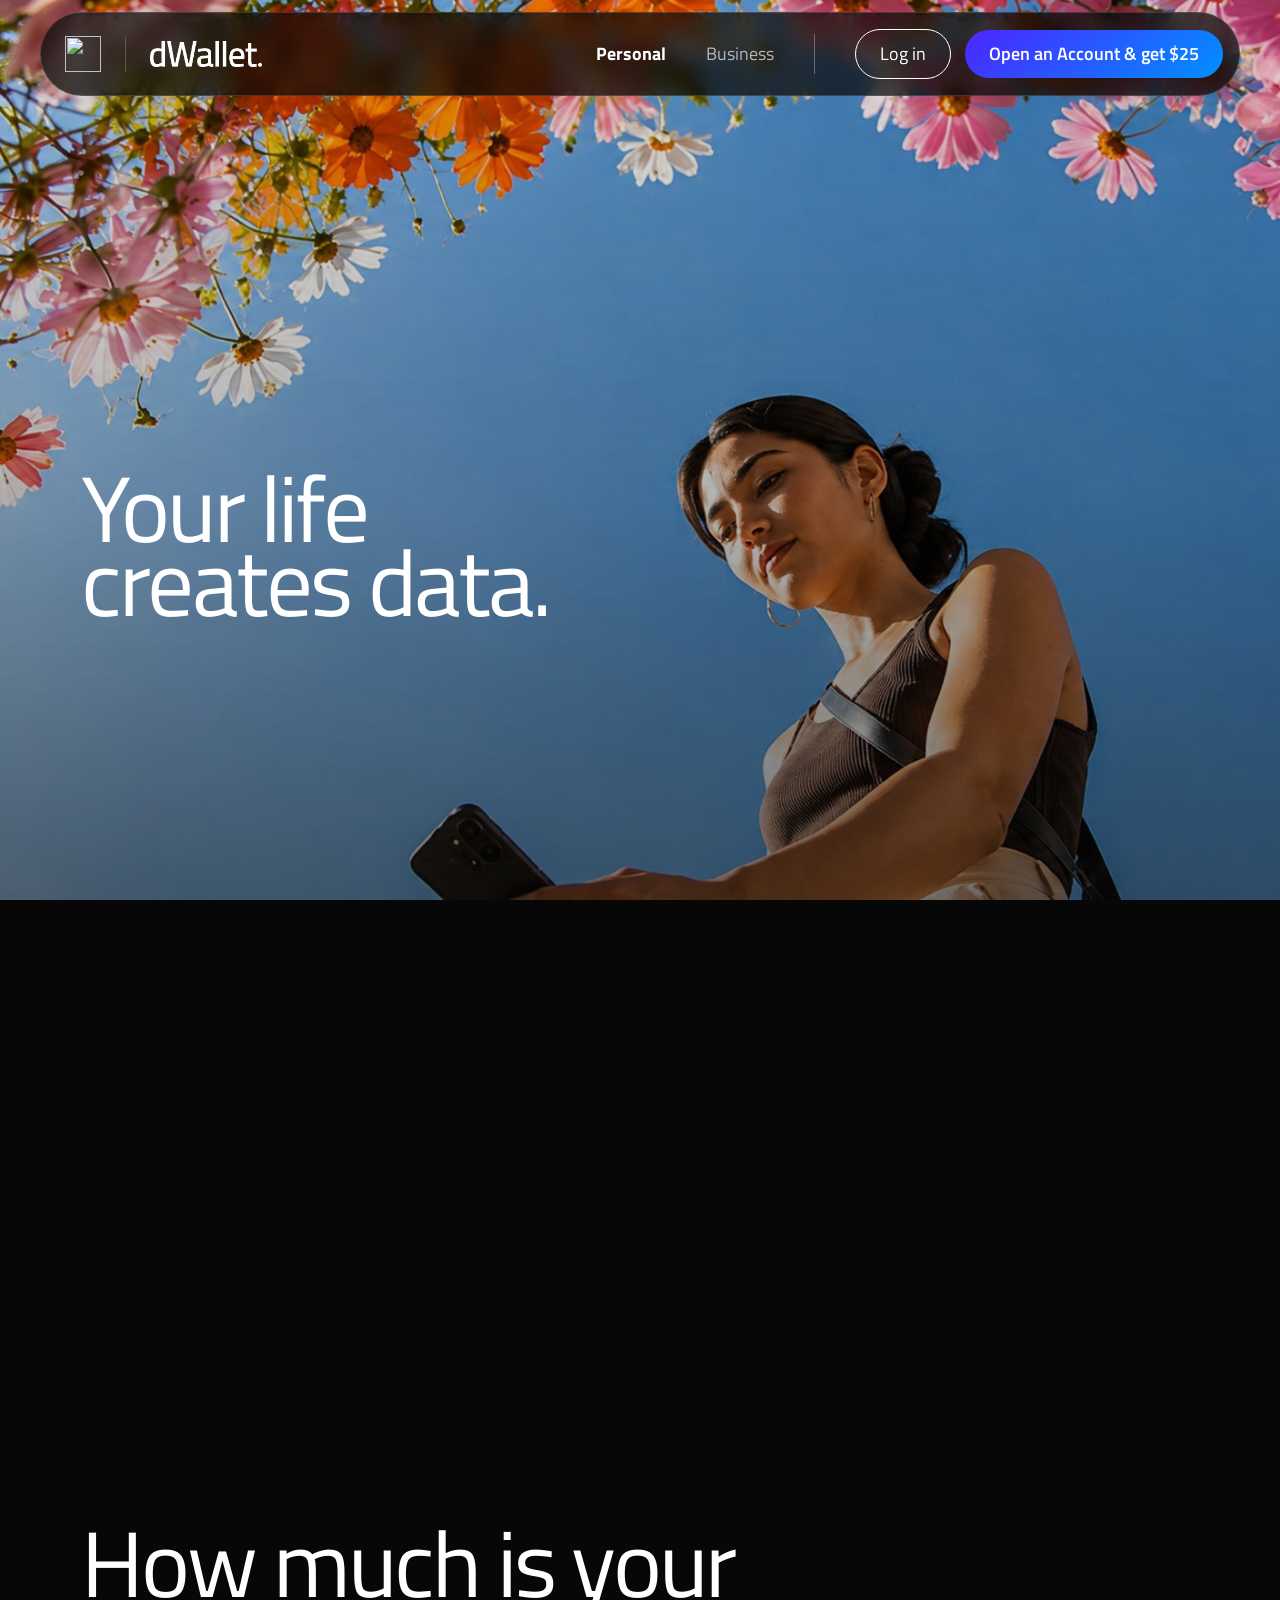
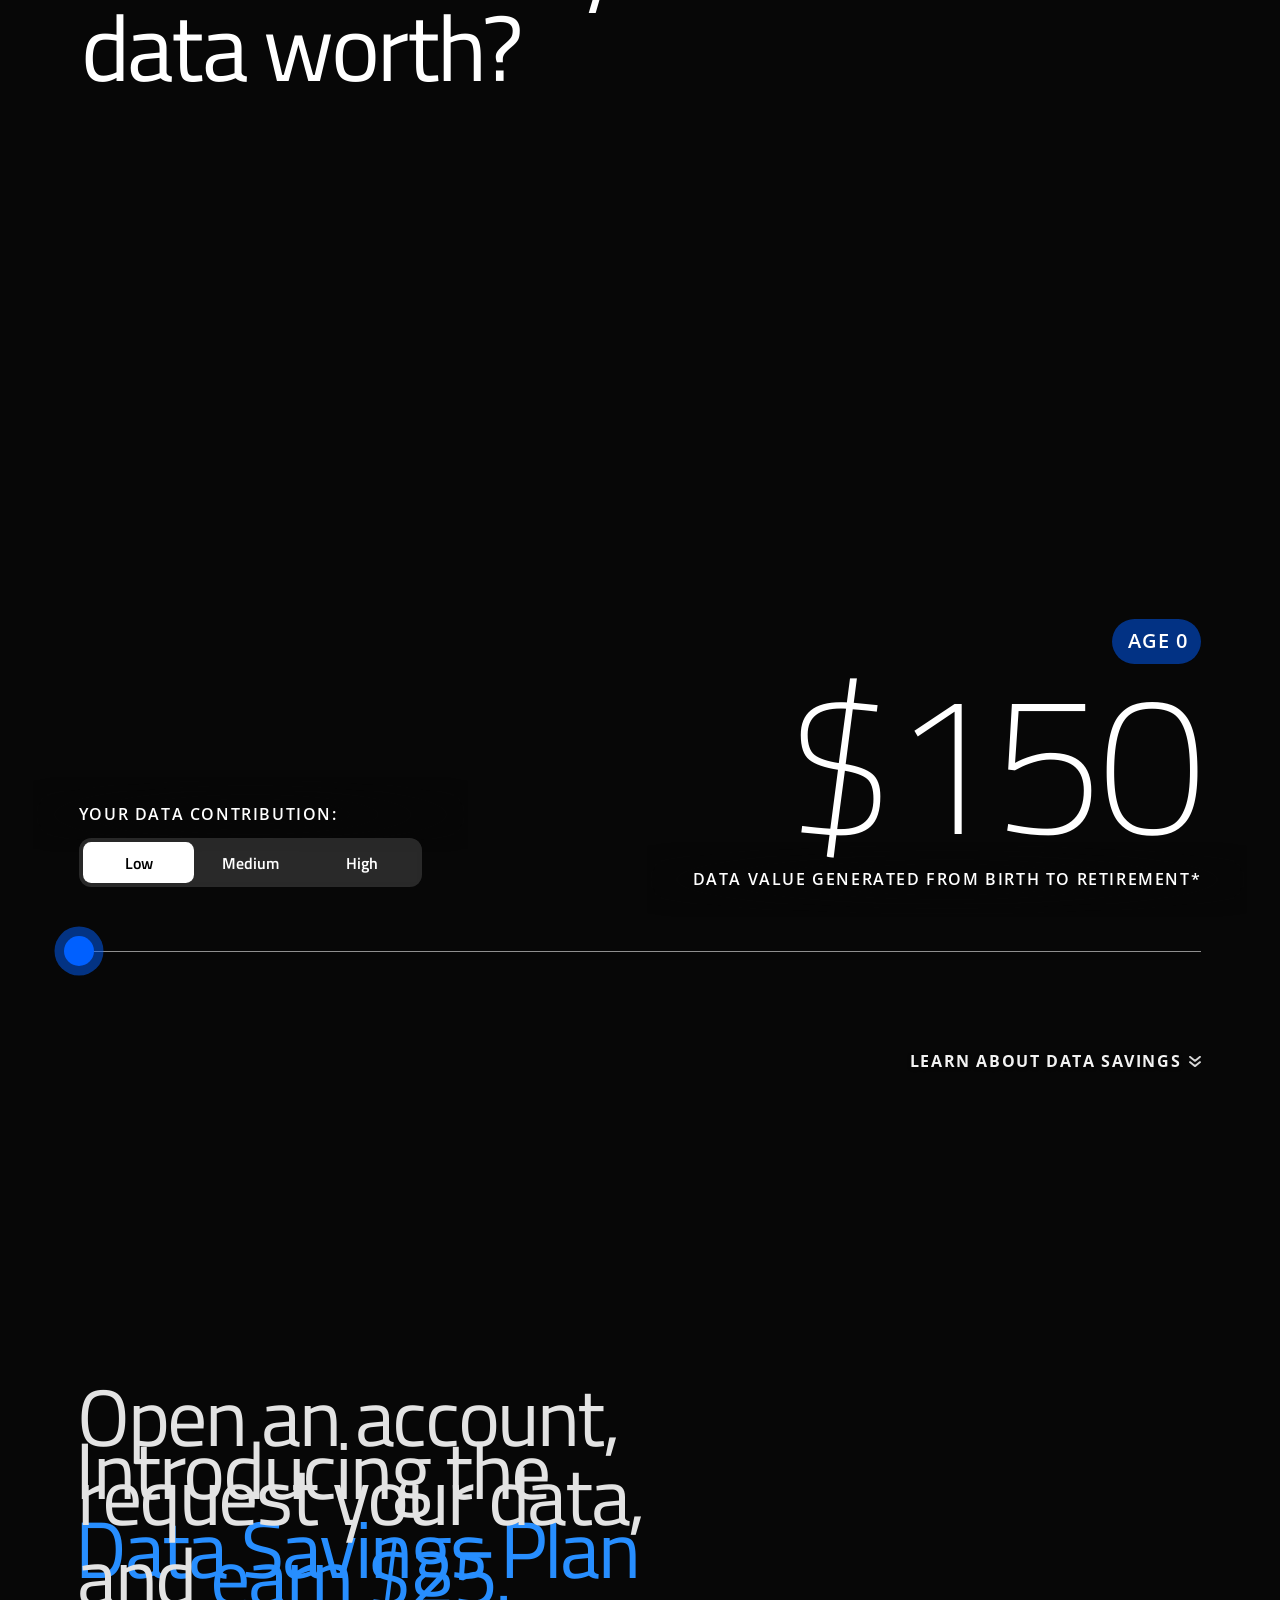
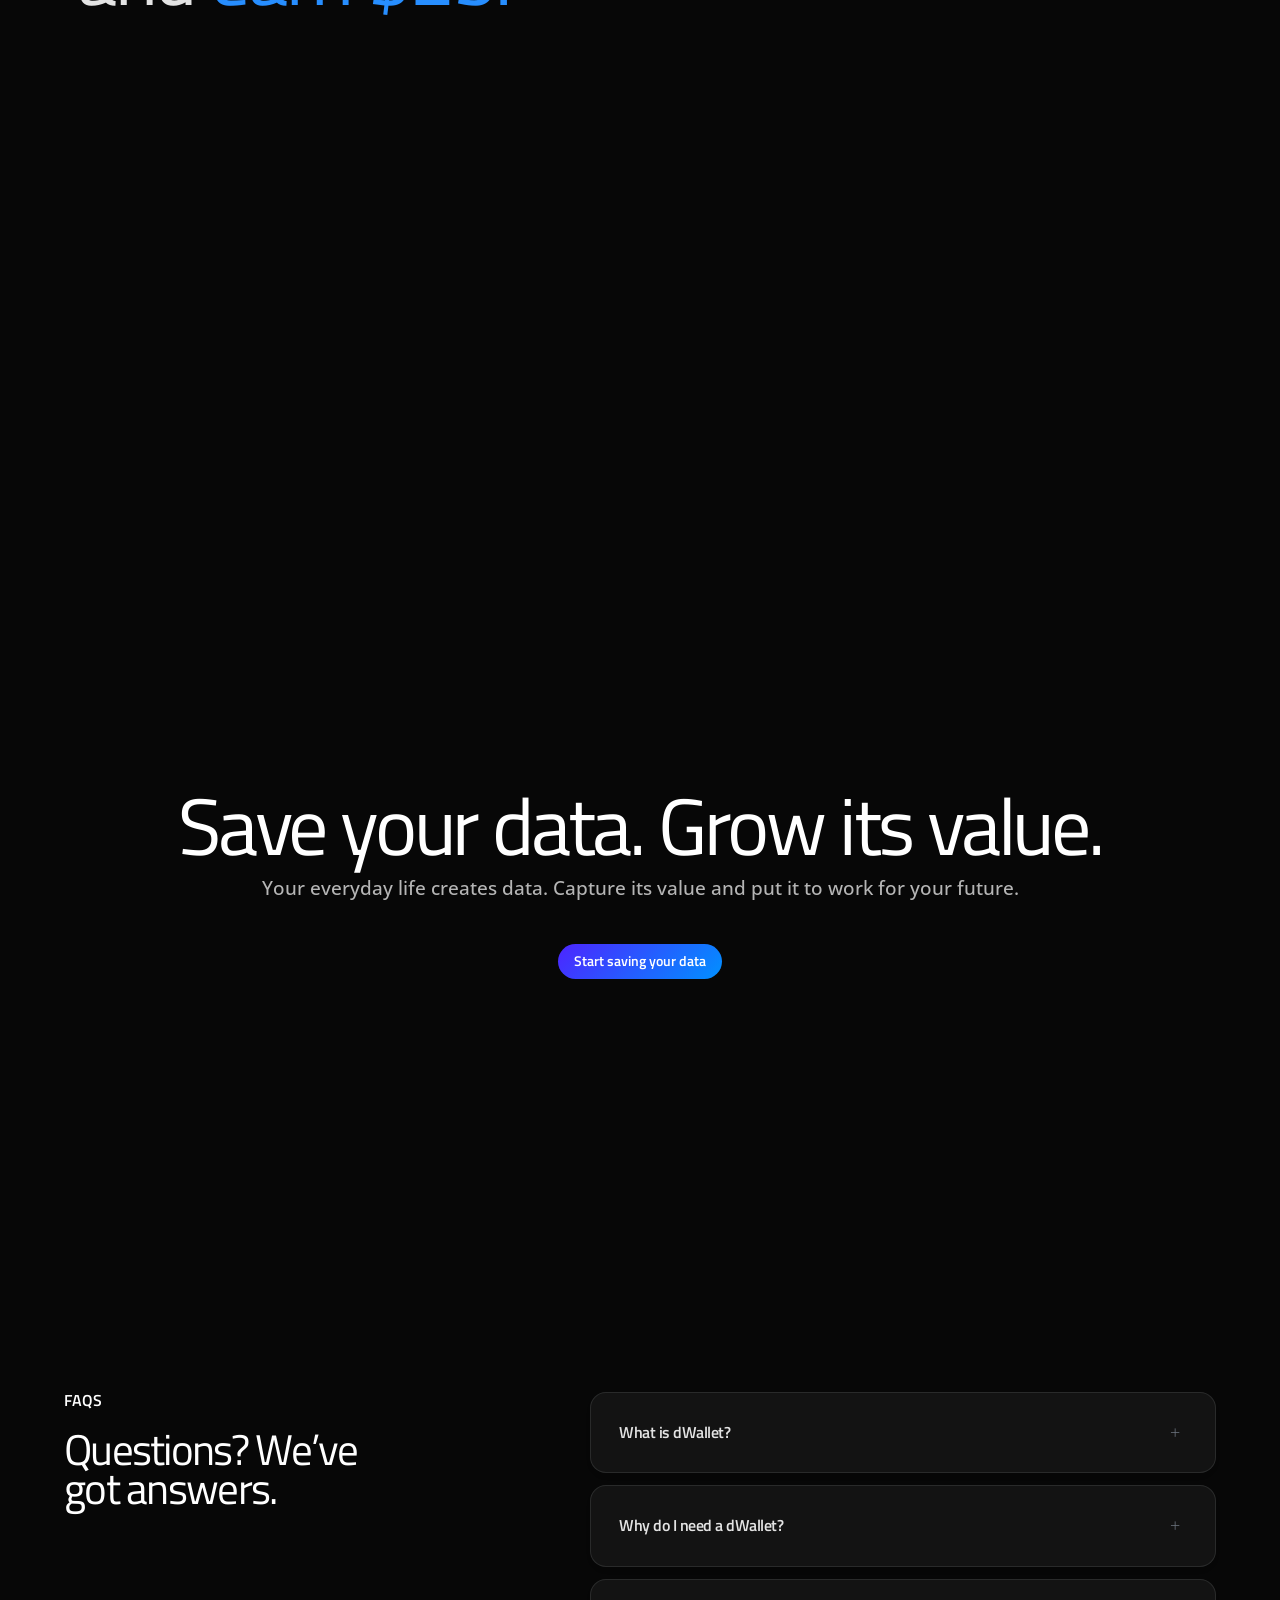
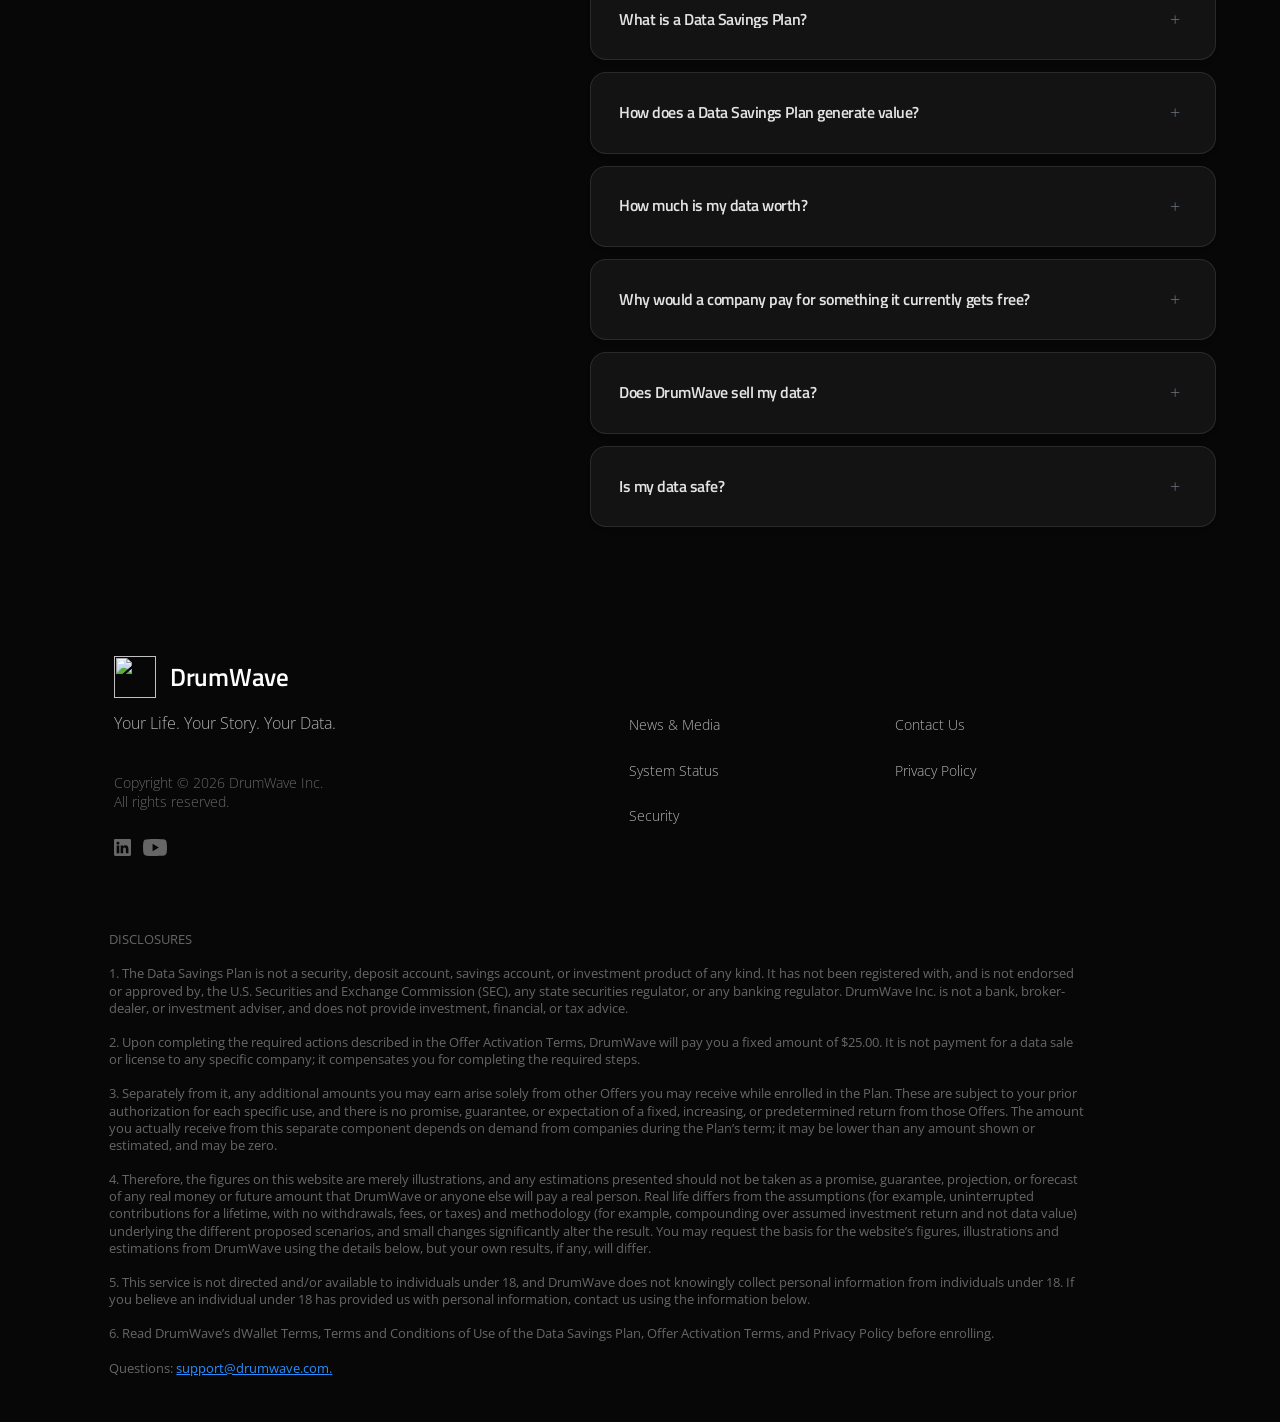
==== index.html @ 738a0034 "feat: site dw26cs release commit for initial deployment" ====
<!doctype html>
<html lang="en">
<head>
<meta charset="utf-8">
<meta name="viewport" content="width=device-width, initial-scale=1">
<title>DrumWave: Save your data. Grow its value.</title>
<meta name="description" content="DrumWave's dWallet lets you own, control, and grow the value of the personal data your life already creates — from your first steps to retirement. See how a Data Savings Plan works.">
<meta name="robots" content="index, follow">
<link rel="canonical" href="https://drumwave.com/">
<link rel="alternate" hreflang="en" href="https://drumwave.com/">
<link rel="alternate" hreflang="x-default" href="https://drumwave.com/">
<meta name="google-site-verification" content="Uno11EyNkLUE6XqBr32cJUTJdfERnW0rC3Rj4m_h0rY">

<meta property="og:type" content="website">
<meta property="og:site_name" content="DrumWave">
<meta property="og:title" content="dWallet: Save your data. Grow its value.">
<meta property="og:description" content="Your life creates data. DrumWave helps you own it, save it, and grow its value – from your first steps to retirement.">
<meta property="og:url" content="https://drumwave.com/">
<meta property="og:image" content="https://drumwave.com/assets/img/website_hero_image_1.jpg">
<meta property="og:image:width" content="1916">
<meta property="og:image:height" content="990">
<meta property="og:image:alt" content="A woman looking at her phone beneath a canopy of flowers against a blue sky">
<meta property="og:locale" content="en_US">
<meta name="twitter:card" content="summary_large_image">
<meta name="twitter:title" content="dWallet: Save your data. Grow its value.">
<meta name="twitter:description" content="Your life creates data. DrumWave helps you own it, save it, and grow its value – from your first steps to retirement.">
<meta name="twitter:image" content="https://drumwave.com/assets/img/website_hero_image_1.jpg">

<!-- CookieScript consent banner -->
<script type="text/javascript" src="assets/js/cookiescript.js"></script>
<link rel="stylesheet" href="assets/css/cookiescript-custom.css">
<script type="text/javascript" src="assets/js/analytics.js"></script>
<script type="application/ld+json">
{
  "@context": "https://schema.org",
  "@type": "Organization",
  "name": "DrumWave",
  "url": "https://drumwave.com",
  "logo": "https://drumwave.com/assets/img/logo.png",
  "sameAs": [
    "https://linkedin.com/company/drumwave",
    "https://www.youtube.com/@Drumwave"
  ]
}
</script>
<script type="application/ld+json">
{
  "@context": "https://schema.org",
  "@type": "WebSite",
  "name": "DrumWave",
  "url": "https://drumwave.com/"
}
</script>
<script type="application/ld+json">
{
  "@context": "https://schema.org",
  "@type": "BreadcrumbList",
  "itemListElement": [
    { "@type": "ListItem", "position": 1, "name": "Home", "item": "https://drumwave.com/" }
  ]
}
</script>
<script type="application/ld+json">
{
  "@context": "https://schema.org",
  "@type": "FAQPage",
  "mainEntity": [
    {
      "@type": "Question",
      "name": "What is dWallet?",
      "acceptedAnswer": {
        "@type": "Answer",
        "text": "A dWallet is a data wallet to help you manage the value of your data. It lets you own, save, exchange, invest, and benefit from the value of the data you generate every day. With a dWallet, you can request your data from the companies you interact with, apply for a Data Savings Plan, and use it for personal, professional, and financial reasons, all with a secure way to keep it protected and under your control."
      }
    },
    {
      "@type": "Question",
      "name": "Why do I need a dWallet?",
      "acceptedAnswer": {
        "@type": "Answer",
        "text": "The economy is becoming a data economy. Your dWallet gives you a place in it. Think about your money. You keep it in an account you control. You can save, move, invest, spend, or use your money to benefit yourself, your family, and the world around you. Your data should work the same way. Today, your data lives across the cloud, where companies control it and benefit from its value. A dWallet changes that. It puts the data you generate every day back in your hands, so you can own, save, control, and benefit from its value. Your money has a wallet. Now your data does too."
      }
    },
    {
      "@type": "Question",
      "name": "What is a Data Savings Plan?",
      "acceptedAnswer": {
        "@type": "Answer",
        "text": "A Data Savings Plan (DSP) is a data-backed financial instrument that builds data wealth, as traditional savings plans build wealth from money. With a DSP the data you generate and contribute is owned by you, and you can save, and benefit from the value it generates. The plan defines how data contributions are governed, how they may be used, and how value generated from them is tracked and allocated. Data is treated as a resource that can be saved and managed within a defined financial and governance structure. And in the DSP you set and control preferences so the plan operates under terms you define."
      }
    },
    {
      "@type": "Question",
      "name": "How does a Data Savings Plan generate value?",
      "acceptedAnswer": {
        "@type": "Answer",
        "text": "A Data Savings Plan (DSP) generates value by allocating your data contributions into monetization use cases, and companies pay to license data. Nothing is allocated without your approval. The value of your data has the potential to grow over time, so the more data you contribute and the earlier you start, the more value you will have. In your DSP, you set up an exit payment account, and the accumulated cash value can be transferred to that account. Alternatively, the DSP can be integrated with other solutions that align with your financial goals, such as investing in education, retirement, or paying down your loans."
      }
    },
    {
      "@type": "Question",
      "name": "How much is my data worth?",
      "acceptedAnswer": {
        "@type": "Answer",
        "text": "Your data has value. Companies already make money from it, but today, you don’t get a share. Data Savings is designed so that a portion of the value your data generates comes back to you. What you can earn depends on owning and saving your data: what you choose to contribute and what you are open to licensing. Value builds from the moment you start saving, so if you have zero data saved, your data is worth zero. Over time, your contributions increase and so does the number of use cases, so the value of your data tends to grow exponentially."
      }
    },
    {
      "@type": "Question",
      "name": "Why would a company pay for something it currently gets free?",
      "acceptedAnswer": {
        "@type": "Answer",
        "text": "Because it was never free – you paid for it. The phone, the data plan, the electricity, the time. Companies collect data at no cost to themselves because the cost sits with you. So the real question isn’t why a company would pay. It’s what it gets in return. On a DSP, the data you choose to contribute is combined with certified data from other participants, which makes all of it more valuable. Better data means higher revenue, lower operating costs, and less compliance risk. And it gives companies something free data never could: a direct, trusted relationship with the people behind the data. That trust comes from being transparent about what’s collected and from returning a share of the value to the person who created it."
      }
    },
    {
      "@type": "Question",
      "name": "Does DrumWave sell my data?",
      "acceptedAnswer": {
        "@type": "Answer",
        "text": "No. Your data stays where it already is. DrumWave never holds your data, only the value it generates, like a bank that holds your money but does not own it. Your Data Savings Plan holds Data Certificates that represent your data and its value. Nothing happens with them without your approval."
      }
    },
    {
      "@type": "Question",
      "name": "Is my data safe?",
      "acceptedAnswer": {
        "@type": "Answer",
        "text": "Yes. Your dWallet protects your data using robust industry-standard security protocols and encryption methods, ensuring to keep your data protected and under your control. Because your dWallet is non-custodial, you don’t hand control of your data to someone else. You decide what comes into your wallet, what goes out, and when your data is used. Your data stays yours. Protected like your money. Controlled by you."
      }
    }
  ]
}
</script>
<link rel="icon" type="image/png" sizes="32x32" href="assets/img/favicon-32x32.png">
<link rel="icon" type="image/png" sizes="16x16" href="assets/img/favicon-16x16.png">
<link rel="icon" href="assets/img/favicon.ico">
<link rel="apple-touch-icon" sizes="180x180" href="assets/img/apple-touch-icon.png">
<link rel="manifest" href="site.webmanifest">
<link rel="preconnect" href="https://fonts.googleapis.com">
<link rel="preconnect" href="https://fonts.gstatic.com" crossorigin>
<link href="https://fonts.googleapis.com/css2?family=Titillium+Web:wght@200;300;400;600;700&family=Open+Sans:wght@300;400;500;600;700&display=swap" rel="stylesheet">
<style>
:root{
  --ink:#070707;
  --bone:#F3F2EE;
  --cobalt:#1F5BFF;
  --mute:#8A8A86;
  --line:rgba(243,242,238,.14);
  --scrim:rgba(7,7,7,.42);
}
*{box-sizing:border-box;margin:0;padding:0}
html{background:var(--ink);color:var(--bone)}
body{
  /* set on body as well as html: a host stylesheet targeting body would
     otherwise beat what body inherits from html, and drop text to its color */
  background:var(--ink);
  color:var(--bone);
  font-family:'Open Sans',system-ui,-apple-system,sans-serif;
  font-size:16px;
  font-weight:300;
  -webkit-font-smoothing:antialiased;
  -moz-osx-font-smoothing:grayscale;
  overflow-x:hidden;
  line-height:1.3;
}
img{display:block;user-select:none;-webkit-user-drag:none}
a{color:inherit;text-decoration:none}
button{font:inherit;color:inherit;background:none;border:0;cursor:pointer}

/* type */
.mono{
  font-family:'Open Sans',system-ui,sans-serif;
  font-size:11px;
  letter-spacing:.14em;
  text-transform:uppercase;
  color:var(--mute);
  font-weight:400;
}
.display{
  font-family:'Titillium Web',system-ui,sans-serif;
  font-weight:300;
  letter-spacing:-.025em;
  line-height:.98;
}
.xl{font-size:clamp(3rem,9.6vw,11rem)}
.lg{font-size:clamp(2.3rem,6.8vw,7.6rem)}
.md{font-size:clamp(1.8rem,5.4vw,5.6rem)}
.ln{display:block;overflow:hidden;padding-bottom:.08em;margin-bottom:-.08em}
.ln>span{display:block;will-change:transform}
.cob{color:var(--cobalt)}

/* chrome */
/* Figma 3068-141400: 1058px pill, 24/16 padding, 100px radius, 70% ink under a
   10px blur, 1px hairline at 30% grey. Type is Titillium 18 throughout. */
.nav{
  position:fixed;top:12px;left:50%;transform:translateX(-50%);z-index:50;
  width:min(1200px,94vw);height:84px;padding:16px 16px 16px 24px;
  display:flex;align-items:center;gap:40px;
  border:1px solid rgba(139,139,139,.3);border-radius:100px;
  background:rgba(7,7,7,.7);backdrop-filter:blur(10px);-webkit-backdrop-filter:blur(10px);
  font-family:'Titillium Web',system-ui,sans-serif;font-size:18px;line-height:1;
}
.nav .logo{display:flex;align-items:center;gap:24px;margin-right:auto}
.nav .logo .mark{width:36px;height:36px;display:block;object-fit:contain;flex:none}
.nav .logo .rule{width:1px;height:35px;background:rgba(153,153,153,.4);flex:none}
.nav .logo .wordmark{display:block;height:26px;width:auto;flex:none}
.nav .links{display:flex;align-items:center;gap:40px}
.nav .links a{font-weight:400;color:rgba(255,255,255,.65);transition:color .25s,opacity .25s}
.nav .links a:hover{color:#fff}
.nav .links a.cur{font-weight:700;color:#fff;opacity:1}
.nav .sep{width:1px;height:40.5px;background:rgba(255,255,255,.3);flex:none}
.nav .ctas{display:flex;align-items:center;gap:14px}
.nav .pill{
  display:inline-flex;align-items:center;justify-content:center;white-space:nowrap;
  padding:12px 24px;border-radius:500px;border:.911px solid #fff;
  font-weight:400;line-height:24px;color:#fff;transition:background .25s,filter .25s;
}
.nav .pill:hover{background:rgba(243,242,238,.12)}
/* the CTA carries the brand gradient rather than a flat fill */
.nav .pill.p{border:none;border-radius:56px;font-weight:600;background:linear-gradient(138.73deg,#4B27FF 1.94%,#0091FF 100.59%)}
.nav .pill.p:hover{background:linear-gradient(138.73deg,#4B27FF 1.94%,#0091FF 100.59%);filter:brightness(1.12)}

/* MOBILE MENU OVERLAY & MODAL (Figma exact match 4222-21393) */
.nav-toggle{
  display:none;align-items:center;justify-content:center;
  width:42px;height:42px;
  color:#FFF;background:none;border:none;
  cursor:pointer;transition:opacity .2s;flex:none;margin-left:auto;
}
.nav-toggle:hover{opacity:.75}

.mobile-menu-overlay{
  position:fixed;inset:0;z-index:9999;
  background:rgba(0,0,0,0.65);backdrop-filter:blur(10px);-webkit-backdrop-filter:blur(10px);
  display:flex;justify-content:center;align-items:flex-start;
  padding:16px;opacity:0;pointer-events:none;transition:opacity .25s ease;
}
.mobile-menu-overlay.is-open{
  opacity:1;pointer-events:auto;
}
.mobile-menu-card{
  width:100%;max-width:380px;
  background:#0D0D0D;border:1px solid rgba(255,255,255,0.15);
  border-radius:28px;padding:24px 24px 28px;
  box-shadow:0 24px 48px rgba(0,0,0,0.8);
  transform:translateY(-12px) scale(0.96);transition:transform .25s cubic-bezier(0.16,1,0.3,1);
}
.mobile-menu-overlay.is-open .mobile-menu-card{
  transform:translateY(0) scale(1);
}
.mobile-menu-head{
  display:flex;align-items:center;justify-content:space-between;
  margin-bottom:28px;padding-bottom:16px;border-bottom:1px solid rgba(255,255,255,0.08);
}
.mobile-menu-head .logo{display:flex;align-items:center;gap:14px}
.mobile-menu-head .logo .mark{width:28px;height:28px;object-fit:contain}
.mobile-menu-head .logo .rule{width:1px;height:24px;background:rgba(153,153,153,.4)}
.mobile-menu-head .logo .wordmark{height:16px;width:auto}
.mobile-menu-close{
  width:36px;height:36px;display:flex;align-items:center;justify-content:center;
  color:rgba(255,255,255,0.8);background:none;
  border:none;cursor:pointer;
  transition:color .2s;
}
.mobile-menu-close:hover{color:#FFF}
.mobile-menu-links{display:flex;flex-direction:column;gap:18px;margin-bottom:28px}
.mobile-menu-links a{
  font-family:'Titillium Web',system-ui,sans-serif;font-size:20px;font-weight:400;
  color:rgba(255,255,255,0.85);transition:color .2s;
}
.mobile-menu-links a.cur{font-weight:700;color:#FFF}
.mobile-menu-links a:hover{color:#FFF}
.mobile-menu-actions{display:flex;flex-direction:column;gap:12px}
.mobile-menu-actions .btn-login{
  display:flex;align-items:center;justify-content:center;
  width:100%;height:48px;border-radius:100px;border:1px solid #FFFFFF;
  font-family:'Titillium Web',sans-serif;font-size:16px;font-weight:400;color:#FFFFFF;
  transition:background .2s;
}
.mobile-menu-actions .btn-login:hover{background:rgba(255,255,255,0.12)}
.mobile-menu-actions .btn-account{
  display:flex;align-items:center;justify-content:center;
  width:100%;height:50px;border-radius:100px;border:none;
  background:linear-gradient(138.73deg,#4B27FF 1.94%,#0091FF 100.59%);
  font-family:'Titillium Web',sans-serif;font-size:16px;font-weight:600;color:#FFFFFF;
  transition:filter .2s;
}
.mobile-menu-actions .btn-account:hover{filter:brightness(1.12)}

@media (max-width:900px){
  /* ── MOBILE NAVIGATION HEADER PILL (Figma match) ── */
  .nav {
    gap: 0 !important;
    height: 52px !important;
    padding: 0 12px 0 16px !important;
    width: calc(100vw - 32px) !important;
    max-width: 420px !important;
    top: 14px !important;
    left: 50% !important;
    transform: translateX(-50%) !important;
    display: flex !important;
    align-items: center !important;
    justify-content: space-between !important;
    box-sizing: border-box !important;
    border-radius: 500px !important;
  }
  .nav .logo {
    display: flex !important;
    align-items: center !important;
    gap: 12px !important;
    margin-right: auto !important;
  }
  .nav .logo .mark {
    display: block !important;
    width: 28px !important;
    height: 28px !important;
    flex: none !important;
  }
  .nav .logo .rule {
    display: block !important;
    width: 1px !important;
    height: 18px !important;
    background: rgba(255,255,255,0.3) !important;
    flex: none !important;
  }
  .nav .logo .wordmark {
    display: block !important;
    height: 16px !important;
    width: auto !important;
    flex: none !important;
  }
  .nav .links, .nav .sep, .nav .ctas {
    display: none !important;
  }
  .nav-toggle {
    display: flex !important;
    align-items: center !important;
    justify-content: center !important;
    width: 36px !important;
    height: 36px !important;
    padding: 0 !important;
    margin-left: auto !important;
    color: rgba(255,255,255,0.8) !important;
    background: transparent !important;
    border: none !important;
    border-radius: 0 !important;
    box-shadow: none !important;
    flex: none !important;
    cursor: pointer !important;
  }
}

/* scenes */
.act{position:relative;height:100vh;height:100svh;overflow:hidden;background:var(--ink)}
/* isolation:isolate on the run's own pin and on the section right after it: the same
   ghosting #solution's own isolation:isolate note describes — the previous section's
   content still painted behind the newly-pinned fixed layer, showing through for a
   frame or two during the handoff — was seen at the #act1 -> #worth boundary too. */
#act1,#worth{isolation:isolate}
.act-layer{position:absolute;inset:0;overflow:hidden}
.frame{position:absolute;inset:0;opacity:0;will-change:opacity,transform}
.frame img{width:100%;height:100%;object-fit:cover}
#act1 > .frame::after,#act2 .frame::after{content:none}
.photo-veil{position:absolute;inset:0;pointer-events:none;background:linear-gradient(180deg,rgba(7,7,7,.06) 0%,rgba(7,7,7,.17) 55%,rgba(7,7,7,.40) 100%)}
#act2 .photo-veil{background:linear-gradient(180deg,rgba(7,7,7,.03),rgba(7,7,7,.26))}
.frame::after{content:"";position:absolute;inset:0;background:linear-gradient(180deg,rgba(7,7,7,.12) 0%,rgba(7,7,7,.28) 55%,rgba(7,7,7,.62) 100%)}
.frame.on{opacity:1}
.pad{position:absolute;left:5vw;right:5vw}

/* ACT 1 */
/* sept-3, Figma 3406-5989: its own photograph for the baby frame, cropped the way that
   node crops it. The source is 3:2, so cover fits it by width and leaves 200px of
   vertical overflow in a 16:9 box; the node's y of -105 is 52.5% of that, not the 50%
   cover would centre on. Five pixels, but it is the difference the node asks for. */
#act2 .frame-baby img{object-position:50% 52.5%}
/* Type comes straight off the design: Titillium 400 at 140/112px with -4.2px of
   tracking. Placement does not — asked for: sit exactly where "Every tap. Every step."
   sits, so the two statements read as one voice in one place rather than as two blocks
   the eye has to travel between. So this is top-anchored on .run-say's 51.67vh (558 of
   1080) instead of the 12.78vh up from the bottom the node draws it at.
   The 6.3vw left was already shared. The one number that is not simply copied is the
   nudge below: the two blocks set different line-heights, .8 here against .9 there, and
   a line box shorter than its own text overflows symmetrically — so at equal box tops
   this headline's glyphs would ride 0.05em, about 7px at 140, above the other's. The
   .025em pushes them back down onto it. */
/* z-index 6, the same as .run-say. Without it this headline paints below #act2, which
   comes after it in the DOM with an automatic z-index — and #act2's own scrim is at full
   opacity from the start, so "Your life creates data" was reading through an extra layer
   of it that none of the other copy had over it. */
#act1 .hero-h{z-index:6;
  position:absolute;left:6.3vw;top:calc(51.67vh + .05em);bottom:auto;max-width:92vw;color:#fff;
  /* 7.29vw is 140/1920, so the cap is reached at exactly the frame it was drawn on.
     The floor stays at the 3rem it has always been: the spec is for the wide screen,
     and letting it set the phone's size too would have shrunk the headline there
     from 48px to 35px, which is not what was asked for. */
  font-size:clamp(3rem,7.29vw,8.75rem);
  font-weight:400;line-height:.8;letter-spacing:-.03em;
}
/* SEPT-3 ONLY. Figma 3406-5930 and 3406-5968 give the run a second block of copy:
   the tap frame carries "Every tap. Every step." and the delivery frame finishes the
   sentence. Top-anchored at 558/1080, on the 6.3vw left and 1310/1920 measure the
   every-tap screen already uses, so the two read as the same voice. */
/* One origin for all three statements.
   Node 3406-5908 stacks "Own and save your data. Grow its value." in slots two and
   three of a three-line box, the first slot holding the previous statement at zero
   alpha — which made the two statements END level rather than start level, and this
   rule reproduced that with a one-line offset. Asked for instead: the same placement
   as "Every tap. Every step." and "Your life creates data", so all three begin on the
   same line. The hero is matched onto this origin too (see #act1 .hero-h), so the
   three sentences occupy one place on screen and the eye never travels between them.
   Only one is ever visible: A clears out over .25 before B starts, so stacking the two
   on one origin costs no overlap. */
#act1 .run-say .say{position:absolute;left:0;top:0;width:100%}
/* Hidden until the timeline has pushed these lines behind their masks.
   The masked start state (SAY_OUT) only exists in JS, so between first paint and GSAP
   running the browser drew both statements where they rest. That never showed while the
   three statements sat in three different places; now that they share one origin they
   landed exactly on top of each other and on the hero — the pile of type at the top of
   the page.
   visibility, NOT a transform. Setting translateY(150%) here looked like the tidier
   fix and silently broke both entrances: GSAP folds an existing CSS transform into its
   own baseline, so yPercent stacked on top of it and the statements arrived at 257.6px
   instead of 0 — that is, never arrived at all. Measured before it went anywhere.
   The reveal is one line of JS beside the set that establishes the state, so the two
   cannot drift apart. */
#act1 .run-say{visibility:hidden}
/* 400, not the 300 .display carries: the node draws this copy at the same weight as
   the headline. Everything else here was already on the node's numbers — 121/1920
   left, 558/1080 top, 140px on 126, -4.2px of tracking. The width is the one figure
   that is not this node's: 1407/1920 is the family tail's measure, the widest of the
   set, and it only has to be wide enough that no line wraps — the box hugs its text,
   so this node's 1310 is the width of the line itself, not a constraint on it. */
#act1 .run-say{position:absolute;left:6.3vw;top:51.67vh;width:73.28vw;z-index:6;
  font-size:clamp(2.2rem,7.29vw,8.75rem);font-weight:400;
  line-height:.9;letter-spacing:-.03em;color:#fff}
/* mobile-only line breaks for #sayA, see .say-phone in the 760px block below */
#act1 .say-phone{display:none}


/* ACT 2 */
#act2 .frame::after{background:linear-gradient(180deg,rgba(7,7,7,.05),rgba(7,7,7,.4))}
/* Figma 3157-67721 gives the charging frame a flat scrim; the shared layer already
   carries the bottom, so this only lifts the top back to that level */
#act2 .frame[data-i="5"]::after{content:"";position:absolute;inset:0;background:linear-gradient(180deg,rgba(7,7,7,.26) 0%,rgba(7,7,7,0) 62%)}
/* Figma 3157-67710: right edge 1801/1920, top 521/1080, 140px, -4.2 tracking */
/* Figma 3157-67631: 1148px circle centred at 1362,1125 on a 1920x1080 frame */
/* placements measured off the three reference frames: Every high-left, Single
   right and lower, Day indented near the bottom — and set smaller than the hero */
#act2 .line-veil{position:absolute;inset:0;background:var(--ink);opacity:0}

/* ACT 3 */
/* Figma 3198-49275: flat #101010, copy at left 121/1920, baseline 936/1080,
   140px on a 1214px measure, -4.2 tracking */
/* its own section rather than a layer inside act 1, so it is opaque: the reader
   scrolls onto a finished screen and the copy arrives on it */
/* Figma 3350-13850 is where this screen starts: flat #101010 with one soft glow off
   the top-right corner. A #2731B6 disc of r571 at .32 under a 200 blur — drawn rather
   than shipped as SVG, since the source is a plain blurred circle. Its frame says
   left -457, but the node carries a rotate-180 + scale-y-100 pair, which is a
   horizontal mirror: the disc actually sits at 1235, centred at 94%/10.5% of the
   frame, which is where measuring the render's blueness puts it. */
/* Figma 3361-82758: the question screen falls back to that same #101010, but the
   glow moves — smaller, and down to the lower left. Same mirror to undo: its frame
   says left 1254, which puts the disc at -173 once flipped, centred at 12.8%/70% of
   the frame, and that is where the render's blue actually sits. */
#worth .time-glow-q{position:absolute;left:-9.01vw;top:31.30vh;width:43.70vw;aspect-ratio:1;border-radius:50%;background:#2731B6;opacity:0;filter:blur(10.42vw);pointer-events:none}
/* Figma 3347-82746: the photograph then fades up over that — 1945x1459 from the
   frame's origin, under a 35% black wash. It starts at nothing; see PHOTO_IN. */
/* Figma 3214-2823: same panel and same measure, copy top-anchored at 569/1080 */
/* 400, not the 300 .display carries — the same weight the hero and the run's copy were
   given, so the three big statements on the page match. */
#worth .worth{position:absolute;left:6.3vw;bottom:12.31vh;text-align:left;width:57.92vw;z-index:6;
  font-size:clamp(2.2rem,7.29vw,8.75rem);font-weight:400;line-height:.9;letter-spacing:-.03em;color:#fff}
#worth .worth-phone{display:none}

/* AGE SCENES (Age 0, Age 3, ...) */
.age-scene .frames{position:absolute;inset:0}
.age-scene .frame::after{background:linear-gradient(180deg,rgba(7,7,7,0) 60%,rgba(7,7,7,.55) 85%,rgba(7,7,7,.7) 100%)}
/* In flow now, inside .age-readout, at BOTH sizes — the figure is measured
   from its neighbours rather than from the screen. */
.age-scene .num-wrap{pointer-events:none}
.age-scene .num-wrap .lab{display:none}
.age-scene .bignum{color:#fff;font-weight:200;font-size:min(15.625vw,300px);letter-spacing:-.03em;line-height:.99;font-variant-numeric:tabular-nums}
/* The top-right age readout is retired on the wide frame — the pill over the
   figure carries it instead. The elements stay because renderAge still writes
   them; nothing draws them there. */
.age-scene .stage-tag{display:none}
/* AGE PICKER — a caption, a tick ruler over a hairline, then the milestone
   row, at two sizes. Only the sizes and the phone's extras differ. */
.age-scene .ctl{user-select:none}
/* the drag hint pair is the phone's alone */
.age-scene .ctl .hint{display:none;justify-content:space-between;margin-bottom:14px}
.age-scene .ctl .hint b{font-weight:500;color:var(--bone)}
.age-scene .ctl-cap{margin:0 0 32px;font-family:'Open Sans',sans-serif;font-weight:600;font-size:16px;
  line-height:1.06;letter-spacing:.1em;text-transform:uppercase;color:#bababa}
.age-scene .ctl-cap br{display:none}
/* The ruler is 18px of the track (5px ticks, 12px gap, hairline) but the
   track stays 44 so it is still a real touch target. */
.age-scene .track{position:relative;height:44px;margin-bottom:-26px;cursor:grab;touch-action:pan-y}
.age-scene .track:active{cursor:grabbing}
.age-scene .track .rail{position:absolute;left:0;right:0;top:17px;bottom:auto;height:1px;background:#999;transform:none}
.age-scene .track .fill{position:absolute;left:0;top:17px;bottom:auto;height:1px;
  background:var(--cobalt);transform:none;width:0}
.age-scene .track .handle{position:absolute;top:17px;left:0;width:18px;height:18px;border-radius:50%;
  background:var(--cobalt);transform:translate(-50%,-50%);opacity:1;
  box-shadow:0 0 0 6px rgba(31,59,255,.18)}
.age-scene .track .ticks{position:absolute;left:0;right:0;top:0;bottom:auto;transform:none;
  display:flex;justify-content:space-between;align-items:flex-start;pointer-events:none}
.age-scene .track .ticks i{display:block;width:1px;height:5px;background:#999;opacity:1;transform:none}
.age-scene .track .ticks i.hit{background:#fff}
/* the pill riding the dot — off everywhere except the phone block below */
.age-scene .age-pin{display:none}
.age-scene .ctl .ages{position:relative;display:flex;justify-content:space-between;margin-top:16px;height:16px}
.age-scene .ctl .ages span{position:absolute;transform:translateX(-50%);
  font-family:'Titillium Web',sans-serif;font-weight:600;font-size:16px;line-height:.99;
  letter-spacing:.01em;text-transform:none;color:#999;transition:color .3s}
.age-scene .ctl .ages span.cur{color:#fff}
.age-scene .ctl .ages span:first-child{transform:none;letter-spacing:-.03em}
.age-scene .ctl .ages span:last-child{transform:translateX(-100%)}

/* skip past the age-scrub pin without dragging through all 70 years */
.age-scene .age-skip{position:absolute;right:4.53vw;bottom:1.94vh;z-index:8;
  display:flex;align-items:center;gap:8px;background:none;border:0;padding:0;cursor:pointer;
  color:#fff;font-family:'Open Sans',sans-serif;font-weight:700;font-size:16px;
  letter-spacing:.1em;text-transform:uppercase;opacity:.95;
  text-shadow:0 1px 4px rgba(0,0,0,.55);transition:opacity .25s}
.age-scene .age-skip-label{font-size:inherit;font-weight:inherit;color:inherit;
  letter-spacing:inherit}
.age-scene .age-skip:hover{opacity:1}
.age-scene .age-skip-arrow{display:block;width:12px;height:11px;transform:rotate(180deg)}

/* ---- THE PIECES BOTH FRAMES SHARE ----
   The picker, the pill and the figure are the same components in the same
   order; the wide frame sets the picker beside the readout and the phone
   sets it above. .age-cap is the exception — the caption belongs under the
   figure on the wide frame and at the head of the ruler on the phone. */
.age-scene .age-lower{position:absolute;z-index:7;user-select:none}
.age-scene .age-contrib{display:flex;flex-direction:column;gap:16px}
.age-scene .age-contrib-cap{margin:0;font-family:'Open Sans',sans-serif;font-weight:600;
  line-height:.99;letter-spacing:.1em;text-transform:uppercase;color:#fff}
/* LOW / MEDIUM / HIGH — a pale wash with a real blur behind it */
.age-scene .age-tabs{display:flex;height:49px;padding:4.065px;border-radius:12.196px;
  background:rgba(181,181,181,.2);
  -webkit-backdrop-filter:blur(2.96px);backdrop-filter:blur(2.96px)}
.age-scene .age-tab{flex:1 1 0;min-width:0;display:flex;align-items:center;justify-content:center;
  border:1.016px solid transparent;border-radius:8.13px;background:none;cursor:pointer;
  font-family:'Titillium Web',sans-serif;font-weight:600;font-size:16.261px;line-height:1.5;
  color:#fff;transition:background .25s,color .25s,border-color .25s}
.age-scene .age-tab.is-on{background:#fff;border-color:rgba(255,255,255,.04);color:#000}
.age-scene .age-tab:focus-visible{outline:2px solid #fff;outline-offset:2px}
.age-scene .age-readout{display:flex;flex-direction:column;min-width:0}
.age-scene .age-badge{--pill-inset:17.8px;
  margin:0;border-radius:100px;background:rgba(0,76,204,.72);
  padding:calc(var(--pill-inset) - .146em) calc(var(--pill-inset) - .103em)
          calc(var(--pill-inset) - .110em) var(--pill-inset);
  -webkit-backdrop-filter:blur(2.96px);backdrop-filter:blur(2.96px);
  font-family:'Open Sans',sans-serif;font-weight:600;line-height:.99;
  text-transform:uppercase;color:#fff;white-space:nowrap}
.age-scene .age-cap{display:none}
/* THE HIGH SCENARIO'S DISCLAIMER — shown only when the picker is on High */
.age-scene .age-note{display:none;margin:0;font-family:'Open Sans',sans-serif;
  font-weight:400;line-height:1.45;color:#9a9a9a;text-align:left}
.age-scene.tier-high .age-note{display:block}

/* A haze behind the captions, not a bar — the picker and the pill have their
   own frosted surfaces, and the figure is big enough to carry itself. */
.age-scene .age-contrib-cap,.age-scene .ctl-cap,.age-scene .age-cap{position:relative}
.age-scene .age-contrib-cap::before,
.age-scene .ctl-cap::before,
.age-scene .age-cap::before{
  content:"";position:absolute;inset:-30px -46px;z-index:-1;pointer-events:none;
  -webkit-backdrop-filter:blur(10px);backdrop-filter:blur(10px);
  -webkit-mask-image:radial-gradient(ellipse 74% 68% at 50% 50%,#000 0%,rgba(0,0,0,.82) 24%,rgba(0,0,0,.5) 44%,rgba(0,0,0,.22) 66%,rgba(0,0,0,.07) 82%,transparent 96%);
          mask-image:radial-gradient(ellipse 74% 68% at 50% 50%,#000 0%,rgba(0,0,0,.82) 24%,rgba(0,0,0,.5) 44%,rgba(0,0,0,.22) 66%,rgba(0,0,0,.07) 82%,transparent 96%)}

/* ============ AGE PICKER, WIDE FRAME ============
   A contribution picker on the left, the age in a pill over the figure on
   the right, and a ruler beneath both whose own ticks carry the progress.
   The phone is untouched by all of this: every rule here is inside
   min-width 761, and the 760 block that follows is unchanged. */
@media (min-width:761px){
  .age-scene{--age-gut:min(6.15vw,118px);--age-blue:#0060FF;
    --age-block-bottom:clamp(64px,11.57vh,125px)}

  .age-scene .age-lower{left:var(--age-gut);right:var(--age-gut);
    bottom:var(--age-block-bottom)}
  /* HIGH IS TWO GLYPHS LONGER THAN EVERY OTHER SCENARIO — only High needs
     the smaller size. */
  .age-scene.tier-high .bignum{font-size:min(20vw - 94px, 300px)}

  .age-scene .age-row{display:flex;align-items:flex-end;justify-content:space-between;
    gap:40px;margin-bottom:clamp(28px,4.72vh,51px)}

  /* --- left: the contribution picker --- */
  .age-scene .age-contrib{flex:0 0 auto}
  .age-scene .age-contrib-cap{font-size:16px}
  .age-scene .age-tabs{width:343px;max-width:100%}
  /* :not(.is-on), behind a real-hover query: excluding the selected chip
     stops white painting on white when the cursor sits over the just-picked
     tab, and a device with no pointer to hover with should not run hover
     styles at all. */
  @media (hover:hover) and (pointer:fine){
    .age-scene .age-tab:not(.is-on):hover{background:rgba(255,255,255,.12)}
  }

  /* --- right: the pill, the figure, the caption --- */
  .age-scene .age-readout{align-items:flex-end;text-align:right}
  .age-scene .age-badge{display:block;margin-bottom:0;font-size:24px;letter-spacing:.05em;
    --pill-inset:19.1px;background:rgba(0,76,204,.64)}
  .age-scene .age-cap{display:block;margin:12px 0 0;font-family:'Open Sans',sans-serif;
    font-weight:600;font-size:16px;line-height:.99;letter-spacing:.1em;
    text-transform:uppercase;color:#fff;text-align:right}
  .age-scene .ctl-cap{display:none}

  /* --- the ruler --- */
  .age-scene .track{height:22px;margin-bottom:0;z-index:2}
  .age-scene .track::before{content:"";position:absolute;left:0;right:0;top:-11px;bottom:-11px}
  .age-scene .track .ticks{top:0;height:9px;align-items:flex-end;right:0}
  /* one tick a year, 71 of them, every tenth full height so the majors land
     exactly under 0, 10, 20 ... 70 in the row below */
  .age-scene .track .ticks i{height:4px;background:#999;opacity:.45}
  .age-scene .track .ticks i:nth-child(10n+1){height:9px}
  .age-scene .track .ticks i.hit{background:#fff;opacity:.75}
  .age-scene .track .rail{top:21px;background:#fff;opacity:.55}
  .age-scene .track .fill{display:none}
  .age-scene .track .handle{top:21px;width:30px;height:30px;
    background:var(--age-blue);box-shadow:0 0 0 9.5px rgba(0,96,255,.5)}
  .age-scene .ctl .ages{margin-top:28px}
  .age-scene .ctl .ages span{font-size:16px;letter-spacing:.01em;color:#999}
  .age-scene .ctl .ages span.cur{color:#fff}

  .age-scene .age-skip{bottom:calc(clamp(20px,3.9vh,42px) - 7px);right:var(--age-gut)}

  .age-scene .age-note{position:absolute;left:0;right:0;font-size:13px;
    bottom:calc(-1 * (var(--age-block-bottom) - clamp(20px,3.9vh,42px) - 26px))}
}

/* Below 1076 the High disclaimer never fits on one line, so the block has to
   sit higher to leave it room without crowding the decade labels. */
@media (min-width:761px) and (max-width:1075px){
  .age-scene{
    --age-block-bottom:max(clamp(64px,11.57vh,125px), calc(76px + clamp(20px,3.9vh,42px)))}
}

/* The figure's width is its content's — below about 1500 of window the
   widest High figure meets the picker coming the other way, so it steps
   down rather than letting the row collide. */
@media (min-width:761px) and (max-width:1500px){
  .age-scene .bignum{font-size:min(15.6vw, 24vw - 110px, 264px)}
  .age-scene.tier-high .bignum{font-size:min(20vw - 94px, 264px)}
  .age-scene .age-badge{font-size:20px;--pill-inset:15.6px}
  .age-scene .age-cap{margin-top:12px}
}
@media (min-width:761px) and (max-width:1120px){
  .age-scene .bignum{font-size:min(13.8vw, 24vw - 92px, 180px)}
  .age-scene.tier-high .bignum{font-size:min(20vw - 78px, 180px)}
  .age-scene .age-tabs{width:280px}
  .age-scene .age-badge{font-size:16px;letter-spacing:.04em;--pill-inset:13.05px}
  .age-scene .age-cap{margin-top:12px}
  .age-scene .age-contrib-cap,.age-scene .age-cap{font-size:13px}
}

/* ACT 6 : THE SOLUTION — fades up on black at the end of the #ages pin */
.solution-preview{position:absolute;inset:0;z-index:9;pointer-events:none}
.solution-preview .sol-state{position:absolute;left:5.83vw;max-width:49vw;z-index:2}
/* Figma 3260-117245: the copy block is vertically centred on the frame and 849px
   wide on a 1920 measure, with the body 37px under the headline */
.solution-preview #solStateA{top:50%;transform:translateY(-50%);width:44.22vw;max-width:none}
/* State B's own node: 115 in from the left, 333 down, and 390 under a block that is
   three 118.8 lines — 333+357+390 is the 1080 frame. So it is deliberately NOT
   centred the way state A is; it sits 29px above centre, and the 3px of left is
   its own too. Both states are drawn on their own frame, and the words differ
   across the change, so neither offset reads as a jump. */
.solution-preview #solStateB{left:5.99vw;top:30.8vh}
.solution-preview .sol-headline{font-family:'Titillium Web',sans-serif;font-weight:400;font-size:clamp(2.2rem,6.25vw,7.5rem);line-height:.99;letter-spacing:-.03em;color:#E3E3E3}
/* The descender of the g in "Introducing" and "Savings" was being cut off.
   Titillium's font box is 124px where line-height .99 gives an 81px line box, so the
   glyphs overhang their own line by 21.5px at the bottom — and .ln masks at the padding
   edge, which the shared rule opens by only .08em (6.5px). Measured spill past the
   clip: 14.97px. .27em is 22.1px, which clears the ink with a little to spare.
   Scoped here rather than raised on .ln, because that rule masks every reveal on the
   page and its bottom edge is doing real work in each of them.
   The negative margin matches the padding, as the shared rule does, so the block
   occupies exactly the height it did — this changes what is clipped, not the layout.
   The cost is that this same edge hides the queued state, so SOL_OUT below has to grow
   with it. */
.solution-preview .sol-headline .ln{padding-bottom:.27em;margin-bottom:-.27em}
.solution-preview .sol-blue{color:#278EFF}
/* 28px. Node 3260:117251 gives this paragraph 84px across two lines, which is 42 a
   line — 28px on 1.5 leading, where it had been 20. */
.solution-preview .sol-body{margin-top:1.93vw;max-width:none;font-family:'Open Sans',sans-serif;font-weight:400;font-size:clamp(1rem,1.458vw,1.75rem);line-height:1.5;color:#fff;opacity:0}
.solution-preview .sol-cta{position:absolute;left:5.75vw;top:75.5vh;z-index:2;pointer-events:auto;display:inline-flex;align-items:center;padding:12px 24px;border-radius:100px;background:#fff;color:#090908;font-family:'Titillium Web',sans-serif;font-weight:600;font-size:clamp(.85rem,.94vw,1.125rem);line-height:1;opacity:0;transition:background .25s}
.solution-preview .sol-cta:hover{background:#E3E3E3}
/* THE DSP CARD — Figma 3260-117245, measured off the 1920x1080 frame.
   Built the way the design builds it: a photo bled past the clip, two blurred
   colour casts over it, and the branding set on top — not one flat export, which
   is why the old artwork could not carry the balance, the name or the number.
   .sol-card is the positioning wrapper so the light spill can sit outside the
   card's own clip and still travel with it.
   31.11vh, not the 34.44vh of the node: the card used to ease up 3.33vh between the
   introducing framing and the open-an-account framing, so the same card sat at two
   different heights depending on which one you were looking at. Asked for: one x and
   one y on both. 34.44 - 3.33 is 31.11, which keeps open-an-account exactly where it
   already was and brings introducing up onto it, rather than moving the framing that
   was right. The rise tween is gone with it — see the note where it used to be. */
.solution-preview .sol-card{position:absolute;left:58.59vw;top:31.11vh;width:32.14vw;aspect-ratio:617/386.076;opacity:0;container-type:inline-size}
/* the spill of light the card throws onto the page beneath it */
.solution-preview .sol-card-glow{position:absolute;left:-10.7%;top:102.31%;width:118.48%;height:34.71%;pointer-events:none}
/* the spill image overruns its own box top and bottom — 214px of artwork in a
   134px slot. Squashing it to fit compresses the blur into a hard-edged band. */
.solution-preview .sol-card-glow img{position:absolute;display:block;left:1.76%;top:-29.85%;width:98.74%;height:159.7%}
.solution-preview .sol-card-face{position:absolute;inset:0;overflow:hidden;border:.29cqw solid rgba(255,255,255,.4);border-radius:4.68%/7.48%}
/* the photo runs past every edge of the clip — left -43.8, top -15.8 at 844x474
   inside a 617x386 face */
.solution-preview .sol-card-photo{position:absolute;left:-7.1%;top:-4.09%;width:136.79%;height:122.77%}
.solution-preview .sol-card-photo img{width:100%;height:100%;object-fit:cover}
/* two casts thrown across the photo, both the same rotated blurred slab */
.solution-preview .sol-cast{position:absolute;width:60.6%;height:61.68%;transform:rotate(-30.1deg);filter:blur(12.17cqw);pointer-events:none}
.solution-preview .sol-cast-warm{left:-11.99%;top:-24.24%;background:#400202;opacity:.7}
.solution-preview .sol-cast-cool{left:63.97%;top:-21.27%;background:rgba(19,56,158,.8);opacity:.6}
/* branding, inset 36px on a 617 face = 5.83% */
.solution-preview .sol-card-brand{position:absolute;left:5.83%;top:9.32%;right:5.83%;display:flex;align-items:center;gap:1.94cqw}
.solution-preview .sol-card-brand .dsp-logo{flex:none;width:10.7%;aspect-ratio:1}
.solution-preview .sol-card-brand .dsp-logo img{display:block;width:100%;height:100%}
/* the wordmark is measured against "horizon" rather than the card, so the pair
   stays locked together: 77.345 wide on a 50.515 type size */
.solution-preview .sol-card-mark{display:flex;flex-direction:column;gap:.1em;font-size:8.19cqw}
.solution-preview .sol-card-mark .dsp-word{display:block;width:1.531em;aspect-ratio:77.345/21.065}
.solution-preview .sol-card-mark .dsp-word img{display:block;width:100%;height:100%}
.solution-preview .sol-card-mark b{display:block;font-family:'Titillium Web',sans-serif;font-weight:600;font-size:1em;line-height:1.1;color:#fff}
.solution-preview .sol-card-bal{position:absolute;right:5.83%;top:9.32%;font-family:'Open Sans',sans-serif;font-weight:600;font-size:5.85cqw;line-height:1.32;letter-spacing:-.02em;color:#fff}
.solution-preview .sol-card-holder{position:absolute;left:5.83%;top:75.89%;display:flex;flex-direction:column;gap:2.27cqw;font-family:'Open Sans',sans-serif;font-weight:600;line-height:.99}
.solution-preview .sol-card-holder span{font-size:3.89cqw;letter-spacing:.1em;color:#fff}
.solution-preview .sol-card-holder em{font-style:normal;font-size:2.92cqw;letter-spacing:.1em;color:rgba(255,255,255,.5)}
/* THE GLOWS BEHIND EVERYTHING — two #2731B6 discs of r419.5 under a 200 blur,
   at .4 and .2. Drawn rather than shipped as SVG: the source is a plain blurred
   circle, so CSS reproduces it exactly and scales with the viewport. */
.solution-preview .sol-glow{position:absolute;width:43.7vw;aspect-ratio:1;border-radius:50%;background:#2731B6;filter:blur(10.42vw);pointer-events:none;opacity:0;z-index:0}
.solution-preview .sol-glow-l{left:-11.77vw;top:-7.5vh}
.solution-preview .sol-glow-r{left:71.35vw;top:1.48vh}
/* Figma node 4254:33435, "Ellipse 22168": 839x839 at x:1239,y:742 on the
   1920x1080 frame — 43.7vw wide at 64.53vw left, 68.7vh top, same #2731B6/
   10.42vw-blur disc as .sol-glow above and .sol-how::after below. Drawn in
   CSS rather than shipped as a PNG, for the same reason those are: the
   source is a plain blurred circle. Rests at 0 like .sol-glow (both are
   revealed by the GSAP timeline); its own tween below animates it to .2,
   .sol-how::after's static resting level, rather than to 1. */
.solution-preview .sol-glow-ellipse{position:absolute;left:64.53vw;top:68.7vh;width:43.7vw;aspect-ratio:1;border-radius:50%;background:#2731B6;opacity:0;filter:blur(10.42vw);pointer-events:none;z-index:0}

/* ACT 7 : HOW IT WORKS + FAQ + FOOTER — one long scrolling screen */
.how-scene{position:relative;background:var(--ink);overflow:hidden}
/* The cards framing takes the same two blue casts as the introducing framing, at the
   same size, position and levels — .4 and .2 of #2731B6 under a 10.42vw blur — so all
   three beats of the plan sit on one lit ground. It used to carry a pair of radial
   gradients that peaked at alpha .09, which is invisible.
   These are pseudo-elements rather than the .sol-glow nodes themselves: those live
   inside .solution-preview at z-index 9, which paints over the cards layer, whereas
   .how-title and .how-steps already hold z-index 2 above these. They need no tween of
   their own — they arrive and leave with .sol-how's own opacity. */
/* The cards framing has 1 blue glow ellipse on the right side per Figma spec (node 4194-10146):
   839px x 839px, background: #2731B6, opacity: 0.2, filter: blur(200px).
   Positioned on the right side of the section. */
.sol-how::after{content:"";position:absolute;width:839px;height:839px;border-radius:50%;background:#2731B6;opacity:0.2;filter:blur(200px);pointer-events:none;z-index:0;right:-154px;top:-501px}
/* The cards framing of the plan screen. It sits over the other two, centred rather
   than padded from the top, because it has a screen's height to live in and not a
   section that can grow. .sol-how-fit takes the shrink-to-fit scale: everything
   inside is vw-scaled, so on a wide, short window the block is taller than the
   screen and would otherwise be clipped by the pin. */
.sol-how{position:absolute;inset:0;z-index:3;display:flex;align-items:center;opacity:0;pointer-events:none}
.sol-how-fit{width:100%;transform-origin:50% 50%}
.sol-how .how-title{padding-top:0}
.sol-how .how-steps{padding-bottom:0}
/* the phone placement: an ordinary block in an ordinary section, no fit, no fade */
#howHost:empty{display:none}
#howHost{padding-bottom:9vw}
#howHost .sol-how{position:static;display:block;opacity:1;padding-top:0}
#howHost .sol-how-fit{transform:none}
#howHost .sol-how .how-title{padding-top:8vw}
/* the heading's left edge lines up with the step copy in the first column below */
/* No tracking. Node 3265:80578 draws this line 988 wide, and at 64px this sentence
   measures 989.9 untracked against 902.9 at the -.04em it used to carry — so the
   letter-spacing missing from the node's CSS is a real zero here, not the export
   artifact it turned out to be on the plan headline, where -3.6px was what matched
   the drawn box. Worth measuring one at a time rather than generalising. */
.how-title{position:relative;z-index:2;max-width:none;margin:0;padding:4.53vw 5vw 0 6.25vw;font-family:'Titillium Web',sans-serif;font-weight:400;font-size:clamp(2rem,3.33vw,4rem);line-height:.93;color:#fff}

/* Figma 3265-80130: four columns on one screen — a card, then the copy under it,
   rather than the four full-height scenes this used to be. 340-wide columns with
   106 gaps inside a 1678 measure at x120, on a 1921 frame.
   The cards are flat exports on purpose: three of the four are single flattened
   images in the design, so their photo crops and panel placement can't be had as
   layers. Taking all four the same way keeps them consistent with each other. */
.how-steps{position:relative;z-index:2;display:grid;grid-template-columns:repeat(4,1fr);gap:2.742vw;padding:4.581vw 6.247vw 0}
.step{position:relative}
/* Figma 3265-80136: four equal 380-wide cards with 52.667 gaps on a 1678 measure.
   The copy stays on a 340 column, so it sits in from each card's right edge. */
.step-card{position:relative;width:100%;aspect-ratio:380/442;overflow:hidden;border-radius:5.27%/4.53%}
.step-card img{display:block;width:100%;height:100%;object-fit:cover}
.step-copy{margin-top:1.458vw;display:flex;flex-direction:column;gap:.625vw;width:17.699vw;max-width:100%}
.step-eyebrow{font-family:'Titillium Web',sans-serif;font-weight:600;font-size:clamp(.65rem,.833vw,1rem);letter-spacing:.1em;line-height:1.1;color:#278EFF;text-transform:uppercase}
.step-h{font-family:'Open Sans',sans-serif;font-weight:600;font-size:clamp(1rem,1.458vw,1.75rem);line-height:1.1;color:#fff}
.step-body{font-family:'Open Sans',sans-serif;font-weight:400;font-size:clamp(.75rem,.833vw,1rem);line-height:1.4;color:#999}
.step-note{color:#6F7274;font-weight:600}
.step-mobile-card{display:none}

/* The closing screen's two discs — Figma 3381-35616: Ellipse 22069 at x646 y-903 and
   Ellipse 22070 at x-566 y-1022, each 1498x1396, #124BC6 and #1A33B0 under a 247px
   Gaussian. Sized and offset from the viewport WIDTH rather than the section height:
   the disclosures frame carries the same pair at the same coordinates while being
   1127 tall against this one's 879, which says they hang off the top of a frame and
   do not scale with it. The file has them at opacity 0, so there is no level to copy;
   .32 is the level the site's other discs run at.
   The disclosures had these too for a moment and no longer do — that block reads
   better on the flat ground its own frame renders. */
.frame-glow{position:absolute;width:77.86vw;height:72.56vw;border-radius:50%;filter:blur(12.84vw);opacity:.32;pointer-events:none;z-index:0}
.frame-glow-r{left:33.58vw;top:-46.93vw;background:#124BC6}
.frame-glow-l{left:-29.42vw;top:-53.12vw;background:#1A33B0}

/* Figma 3381-35616 — the closing screen, measured off the 1924x879 frame. The design
   centres the block a shade below the middle: its centre lands at 53.7% of the frame,
   which the padding-top buys against a straight centre. The headline is the same type
   treatment as .how-title at 64px and .93 leading, but keeps -.04em: that came from
   this node, and .how-title's tracking has since been measured to zero off its own.
   Unverified against 3381-35616 — check it before assuming the two still agree. */
.closing{position:absolute;inset:0;z-index:10;overflow:hidden;display:flex;flex-direction:column;align-items:center;justify-content:center;padding-top:7.4vh;background:#070707;opacity:0;pointer-events:none}
/* .closing-section pins it inside its own normal (unpinned) .act instead of the
   age pin's overlay — full-height in flow, visible by default, risen into view by
   the same rise() treatment as ACT 7 rather than scrubbed by closeTl. */
.closing.is-section{position:static;inset:auto;height:100%;opacity:1;pointer-events:auto}
.closing-copy{width:94.59%;text-align:center}
/* 120px: 6.25vw is 120/1920, so the cap is reached on the frame it was drawn on. */
.closing-h{margin:0;font-family:'Titillium Web',sans-serif;font-weight:400;font-size:clamp(2rem,6.25vw,7.5rem);line-height:.93;letter-spacing:-.04em;color:#fff}
/* 28px, matching the plan screen's subtext. 1.458vw is 28/1920. */
.closing-sub{margin:1.04vw 0 0;font-family:'Open Sans',sans-serif;font-weight:500;font-size:clamp(1rem,1.458vw,1.75rem);line-height:1.38;color:#fff;opacity:.7}
.closing-cta{margin-top:3.38vw;pointer-events:auto;display:inline-flex;align-items:center;justify-content:center;padding:.83vw 1.25vw;border-radius:100px;background:linear-gradient(133.78deg,#4B27FF 1.94%,#0091FF 100.59%);font-family:'Titillium Web',sans-serif;font-weight:600;font-size:clamp(.85rem,.94vw,1.125rem);line-height:1;color:#fff;white-space:nowrap;transition:filter .25s}
.closing-cta:hover{filter:brightness(1.12)}

/* Figma 3157-69704: a true 1200 measure — 626 for the accordion, 80 gap, the rest
   for the heading. The old 5vw side padding sat inside the max-width and was eating
   100px off the accordion. */
.faq{position:relative;z-index:2;display:flex;gap:80px;width:min(1200px,90vw);margin:0 auto;padding:7.19vw 0 6vw}
.faq-head{flex:1;min-width:0}
.faq-label{font-family:'Titillium Web',sans-serif;font-weight:600;font-size:clamp(1rem,1.04vw,1.25rem);line-height:1.1;color:#fff}
.faq-title{margin-top:20px;max-width:480px;font-family:'Titillium Web',sans-serif;font-weight:400;font-size:clamp(2rem,3.33vw,4rem);line-height:.93;letter-spacing:-.04em;color:#fff}
.faq-title .faq-br-mob{display:none}
.faq-list{display:flex;flex-direction:column;gap:12px;flex:none;width:626px;max-width:100%}
.faq-row{display:flex;align-items:center;justify-content:space-between;gap:20px;padding:28px;border:1px solid rgba(237,240,242,.1);border-radius:16px;background:rgba(255,255,255,.05);box-shadow:0 4px 8px rgba(0,0,0,.02);transition:background .25s,border-color .25s}
.faq-row:hover{background:rgba(255,255,255,.08);border-color:rgba(237,240,242,.2)}
.faq-row .faq-text{flex:1;min-width:0}
.faq-row .faq-q{font-family:'Titillium Web',sans-serif;font-weight:600;font-size:clamp(1rem,1.04vw,1.25rem);line-height:1.1;letter-spacing:-.03em;color:#E3E3E3;overflow:hidden;text-overflow:ellipsis;white-space:nowrap}
.faq-row i{flex:none;width:24px;font-family:'Open Sans',sans-serif;font-style:normal;font-size:18px;text-align:center;color:#6E7680}
/* Figma 3157-69704: the open row sits its question and answer in a column, tops
   aligned rather than centred, and carries a little more height than a shut one */
.faq-row.open{align-items:flex-start;padding:30px 28px}
.faq-row.open .faq-q{color:#fff}
.faq-row .faq-a{display:none;margin-top:16px;font-family:'Open Sans',sans-serif;font-weight:400;font-size:16px;line-height:1.4;color:#999}
.faq-row.open .faq-a{display:block}
/* several answers run to two or three paragraphs; the design separates them with a
   blank line, which is a margin here rather than an empty paragraph */
.faq-row .faq-a p{margin:0 0 1.4em}
.faq-row .faq-a p:last-child{margin-bottom:0}
.faq-row{cursor:pointer}
.faq-row:focus-visible{outline:2px solid #278EFF;outline-offset:3px}

/* Figma 3157-69704: the disclosures block — text at x164 on a 1464 measure, 18px
   at #666, with a rule above it the full width of the footer's columns */
/* Figma 3199-49514 — the block sits at x164 on a 1464 measure, 18px Open Sans at
   1.34 over #666, with a clear line between every item. Three things the design
   settles that were wrong here: the body carried an underline it does not have, the
   support address is #278eff and not the body grey, and there is no rule above the
   label — that came from an earlier combined frame and neither this frame nor the
   footer's has one. The frame also carries the same two 1498x1396 ellipses as the
   closing screen, and they are switched off in the file the same way: its render is
   flat #070707 top to bottom. */
.disclosures{position:relative;z-index:2;padding:3.53vw 8.9vw 3.5vw 8.54vw;background:var(--ink)}
.disclosures h2,.disclosures p{max-width:76.25vw;font-family:'Open Sans',sans-serif;font-weight:400;font-size:clamp(.8rem,.94vw,1.125rem);line-height:1.34;color:#666}
.disclosures h2{margin:0 0 1.34em}
.disclosures p{margin:0 0 1.34em}
.disclosures .disc-contact{margin-bottom:0}
.disclosures .disc-contact a,.disclosures .disc-dot{color:#278EFF;text-decoration:underline;text-underline-position:from-font}
.disclosures .disc-contact a:hover{color:#5BA9FF}

/* footer */
/* Figma 3157-69704: the brand sits at x171, Resources at x946 and Contact at x1345
   on a 1920 frame, so the columns are placed rather than proportioned */
/* Figma 3157-69719 — measured off the 1924x400 frame: the logo at x171 y78, the
   columns at 946 and 1345, the copyright at y200, the social row at y275.
   The design paints the ground with a clipped 140-vector artwork, which is not
   something to reproduce as vectors. These two ellipses are a numeric fit to its
   render: 1.1 rms per channel over 330 samples, and every bottom-row check within
   three. Each ends on its own hue at zero alpha rather than on `transparent`, which
   is rgba(0,0,0,0) and would drag the midpoint through black. Teal is listed first
   because the first background layer paints on top. */
.site-footer{position:relative;z-index:2;display:grid;grid-template-columns:40.27vw 20.74vw 1fr;gap:0;padding:4.06vw 8.9vw 2.34vw;
  background:var(--ink)}
.site-footer .foot-social{display:flex;align-items:center;gap:.89vw;margin-top:27px}
.site-footer .foot-social a{display:block;opacity:1;transition:opacity .25s}
.site-footer .foot-social a:hover{opacity:.65}
.site-footer .foot-social img{display:block;height:1.354vw;min-height:16px;width:auto}
.site-footer .foot-logo{display:flex;align-items:center;gap:14px}
.site-footer .foot-logo img{width:42px;height:42px;object-fit:contain}
.site-footer .foot-logo b{font-family:'Titillium Web',sans-serif;font-weight:600;font-size:25px;letter-spacing:-.01em;color:#fff}
.site-footer .foot-tag{margin-top:16px;font-family:'Open Sans',sans-serif;font-size:clamp(1rem,1.04vw,1.25rem);line-height:1.2;color:#B4B4B4}
.site-footer .foot-copy{margin-top:40px;max-width:282px;font-family:'Open Sans',sans-serif;font-size:clamp(.9rem,.94vw,1.125rem);line-height:1.34;color:#666}
.site-footer .foot-col{max-width:292px;margin-top:58px}
.site-footer .foot-h{font-family:'Open Sans',sans-serif;font-weight:700;font-size:clamp(.9rem,.94vw,1.125rem);line-height:1.2;color:#E3E3E3}
.site-footer .foot-col a{display:block;margin-top:24px;font-family:'Open Sans',sans-serif;font-size:clamp(.9rem,.94vw,1.125rem);line-height:1.5;color:#B4B4B4;transition:color .25s}
.site-footer .foot-col a:first-child{margin-top:0}
.site-footer .foot-col a:hover{color:#fff}

@media (max-width:980px){
  .how-steps{grid-template-columns:repeat(2,1fr);gap:4vw}
  .step-copy{width:auto}
  .how-title{padding-left:4.25vw}
  .faq{flex-direction:column;gap:40px}
  .faq-list{width:100%}
  .faq-row .faq-q{white-space:normal}
}
@media (max-width:760px){
  /* Figma 4256:26303: 44px type at leading-none (line-height:1), -1.76px tracking (-.04em) */
  .faq-title { max-width: 100% !important; font-size: 44px !important; line-height: 1 !important; letter-spacing: -.04em !important; }
  .faq-title .faq-br-desk { display: none !important; }
  .faq-title .faq-br-mob { display: inline !important; }
  .faq-row { padding: 24px !important; }
  .faq-row.open { position: relative !important; }
  .faq-row.open .faq-text { width: 100% !important; padding-right: 36px !important; box-sizing: border-box !important; }
  .faq-row.open i { position: absolute !important; top: 24px !important; right: 24px !important; }

  /* --- WHY THE SCROLL WAS NEVER SMOOTH, EVEN WITH NOTHING PINNED ---
     will-change does not mean "this may change". It means "give this its own
     compositor layer and keep it there", and the base rules put it on every
     .frame and every masked line. At 390x844 on a 3x phone one of those layers
     is 11.8MB, so the stack can run into the hundreds of MB of GPU memory held
     permanently. iOS Safari has a hard budget for this: past it, it discards
     layers and re-rasterises them while the finger is moving, which is the
     stutter and the apparent jumping. Off here; the wide layout keeps it. */
  .frame{will-change:auto}
  .ln > span{will-change:auto}
  /* The scrim under the copy, strengthened for the phone's smaller, denser
     type — measured against the AA bar for large-scale text (3:1) across the
     worst-case pixel in every photograph in the run. Linear top-to-bottom
     ramp: fully clear at the top, 40% at the bottom. */
  .photo-veil{background:linear-gradient(180deg,rgba(7,7,7,0) 0%,rgba(7,7,7,.40) 100%)}
  /* Per-photo scrim (.frame::after) dropped here: .photo-veil alone already
     covers the whole scene, and stacking both was what made the top read
     as flat black instead of a soft overlay. */
  .frame::after{content:none}

  /* 56 on all three statements, per the Figma node (4254:31800): 56px type at a
     56px/1.0 line-height, -0.7569px tracking (-.0135em at 56px) — mobile only, per
     spec; desktop keeps its own line-heights (see #act1 .hero-h and .run-say above).
     On vw so a narrower phone keeps the line structure rather than the pixels,
     reaching 56 at the 390 the page is drawn on. */
  /* Anchored by the BOTTOM, not the top: the three statements are 2, 5 and 3
     lines tall, so a shared top edge let the longer ones run on down the screen.
     The shared bottom is where the two-line headline used to end when it hung
     from 68vh — 100vh minus (68vh + two lines of 1.16) — so the first statement
     does not move and the other two line up under the same baseline. */
  #act1 .hero-h,
  #act1 .run-say{top:auto;bottom:calc(32vh - 2.37em);left:min(6.15vw,26px);
    font-size:min(14.36vw,56px);line-height:1;letter-spacing:-.0135em}
  #act1 .hero-h{max-width:min(87vw,374px)}
  /* a definite width, not auto: every statement inside this one is absolutely
     positioned and takes its width from it, so shrink-to-fit left them a few
     characters wide and every line wrapped three and four times over */
  #act1 .run-say{width:min(87vw,374px);max-width:none}
  /* the container is zero-height (its statements are absolute), so they hang
     from its bottom edge to end level with the headline */
  #act1 .run-say .say{top:auto;bottom:0}
  /* 56 re-breaks the statements, and only the second one needs saying in the
     markup: the five .say-phone lines are the animation board's own phrasing,
     swapped in for the three wide-layout lines at this width. */
  #act1 #sayA .ln:not(.say-phone){display:none}
  #act1 .say-phone{display:block}
  /* Every photograph in the run is 16:9, and a phone crops each to a strip a
     quarter of its width — so what the middle of that strip lands on decides
     what the frame is of. Only the frames below land on nothing useful
     centred; the rest already show what they need to. */
  #act1 .frame[data-i="10"] img{object-position:75% 50%}   /* the wallet */
  #act1 .act-layer .frame[data-i="0"] img{object-position:59% 50%}  /* headphones */
  #act1 .act-layer .frame[data-i="4"] img{object-position:69% 50%}  /* the shopping bag */
  #act1 .act-layer .frame[data-i="5"] img{object-position:77% 50%}  /* the lit charge port */
  #act1 .act-layer .frame[data-i="7"] img{object-position:62% 50%}  /* the mother and her son */
  .how-steps{grid-template-columns:1fr;gap:24px;padding:32px 5vw 0 5vw}
  .how-title{padding:40px 5vw 0 5vw;font-size:clamp(2rem,6.5vw,2.75rem);line-height:1.1}
  .step-card-desktop, .step-copy-desktop{display:none !important}
  .step-mobile-card{display:block !important;width:100% !important;height:auto !important;border-radius:24px !important;box-shadow:0 12px 32px rgba(0,0,0,0.5) !important}
  .step-card{width:100%;border-radius:20px}
  .step-copy{width:100%;max-width:100%;margin-top:20px;gap:8px}
  /* Figma 4854:36364/365/366 (step-copy, mobile): flat px values, not the
     desktop clamp()'s fluid vw sizing — eyebrow is Titillium Web 600 16px
     with 1.6px tracking (not the desktop's .1em uppercase-driven spacing),
     title is Open Sans 400 20px/-0.6px, body is Open Sans 400 14px/140%. */
  .step-eyebrow{font-size:16px;line-height:1.1;letter-spacing:1.6px}
  .step-h{font-size:20px;line-height:1.1;font-weight:400;letter-spacing:-0.6px}
  .step-body{font-size:14px;line-height:1.4;color:#999}
  /* sept-17: every step splits its mobile card into a clean photo (top) plus
     real HTML copy (below), matching the desktop split. */
  .step-mobile-split .step-mobile-card{border-radius:24px 24px 0 0 !important;box-shadow:none !important}
  .step-mobile-split{border:1px solid #272726;border-radius:24px;overflow:hidden;background:#090908}
  .step-mobile-split .step-copy-desktop{display:flex !important;width:100%;max-width:100%;margin-top:0;padding:20px 20px 24px;gap:8px;box-sizing:border-box}
  .sol-how::after{display:none}
  .site-footer{display:flex;flex-direction:column;gap:0;padding-bottom:0}
  .disclosures{padding:40px 8.9vw 40px 8.54vw}
  .site-footer .foot-copy{margin-top:40px}
  .site-footer .foot-social{margin-top:24px;gap:20px}
  .site-footer .foot-col{margin-top:0;display:flex;flex-direction:column}
  .site-footer .foot-col:first-of-type{margin-top:40px}
  .site-footer .foot-col a{margin-top:24px}
  .site-footer .foot-col a:first-child{margin-top:24px}
  .site-footer .foot-col:first-of-type a:first-child{margin-top:0}
  .brand{top:16px;left:16px}
  /* a tag has no width of its own — it fills whatever room its left offset leaves,
     so on a narrow screen one placed well left grows until it meets the edge */
  #worth .worth{left:6vw;top:auto;bottom:12vh;width:85vw;font-size:56px}
  #worth .worth .ln:not(.worth-phone){display:none}
  #worth .worth-phone{display:block}
  #worth .time-glow-q{left:-30vw;top:auto;bottom:-15vh;width:120vw;height:120vw;filter:blur(22vw)}
  /* --- AGE TIMELINE on the phone ---
     Nothing is pinned here: the section is one screen the page scrolls past,
     manual only — drag or tap the handle, no autoplay clock. The photographs
     cover the viewport, not a taller section, so #ages is one screen tall
     rather than the pinned wide layout's scroll-driven pin. */
  .age-scene .frame{background:#070707}
  /* ONE EDGE FOR EVERY PHOTOGRAPH: anchored at the top, a scale grows
     downward and the edge cannot move between crossfading frames. */
  .age-scene .frame img{transform-origin:50% 0%;width:150%;margin-left:-25%}
  #ages .frame[data-age="3"] img{object-position:47% 50%}
  #ages .frame[data-age="23"] img{object-position:32% 50%}
  #ages .frame[data-age="32"] img{object-position:58% 50%}
  #ages .frame[data-age="36"] img{object-position:62% 50%}
  #ages .frame[data-age="45"] img{object-position:27% 50%}
  #ages .frame[data-age="52"] img{object-position:100% 50%}
  .nav{top:24px}
  #ages{height:100vh;height:100svh}
  .age-scene .age-lower{left:24px;right:24px;bottom:76px}
  /* THE NOTE IS OUT OF THE BLOCK'S FLOW, so choosing High cannot move the
     block: it is anchored to the section's own bottom edge instead. */
  .age-scene .age-note{position:absolute;left:0;right:0;bottom:-66px;
    font-size:12px;margin:0}
  .age-scene .age-row{display:flex;flex-direction:column;gap:40px;margin-bottom:16px}
  .age-scene .age-contrib-cap{font-size:14px}
  .age-scene .age-tabs{width:291px;max-width:100%;height:41.2px;padding:3.434px;
    border-radius:10.301px;
    -webkit-backdrop-filter:blur(2.5px);backdrop-filter:blur(2.5px)}
  .age-scene .age-tab{font-size:13.735px;border-radius:6.867px;border-width:.858px}
  .age-scene .age-badge{-webkit-backdrop-filter:blur(2.5px);backdrop-filter:blur(2.5px)}
  .age-scene .age-readout{align-items:flex-start;text-align:left}
  .age-scene .age-badge{display:inline-block;align-self:flex-start;
    margin-bottom:8px;font-size:14px;letter-spacing:.05em}
  /* the figure's own size — one size for every tier, so it never changes when
     the scenario does; the widest figure any tier reaches sets the size and
     the rest come down to meet it */
  .age-scene{--age-fig:min(21.6vw - 11px, 86px)}
  .age-scene .bignum{font-size:var(--age-fig);font-weight:300;
    line-height:calc(var(--age-fig) * .99)}
  .age-scene .age-skip{display:none}
  /* --- THE RULER'S TAP TARGET ---
     A transparent hit layer 12 above and 6 below the 44px track, lifted over
     the labels so they stop intercepting — a 62px band centred on the circle
     where a thumb wants 44. Nothing painted changes. */
  .age-scene .track{z-index:2}
  /* NO TICK MARKS on the phone — the track IS the rail, and the space they
     leave goes to the photograph. */
  .age-scene .track{height:1px;margin-bottom:0}
  .age-scene .track .ticks{display:none}
  .age-scene .track .rail,.age-scene .track .fill,.age-scene .track .handle{top:0}
  .age-scene .track::before{content:"";position:absolute;left:0;right:0;top:-22px;bottom:-22px}

  /* ---- THE AGE RIDES THE DOT ----
     The pill leaves the block above and becomes a marker on the track: it
     sits over the dot, carries a caret down to it, and travels with it. */
  .age-scene.pill-on-dot .age-badge{display:none}
  /* the ruler runs shorter, inset with its own labels, so "0" and "70" sit
     under the rail's own ends rather than the block's full width */
  .age-scene.pill-on-dot .track,
  .age-scene.pill-on-dot .ctl .ages{margin-inline:24px}
  /* the rail reaches the margins; the travel does not — the fill is extended
     at both ends without moving age 0 or age 70 */
  .age-scene.pill-on-dot .track .rail,
  .age-scene.pill-on-dot .track::before{left:-24px;right:-24px}
  .age-scene.pill-on-dot .track .fill{left:-24px;padding-left:24px;box-sizing:content-box}
  .age-scene.pill-on-dot .track.is-max .fill{padding-right:24px}
  .age-scene.pill-on-dot .age-pin{display:block;position:absolute;bottom:31px;
    transform:translateX(-50%);margin:0;white-space:nowrap;pointer-events:none;
    padding:7px 13px;border-radius:100px;background:rgba(0,76,204,.82);
    -webkit-backdrop-filter:blur(2.5px);backdrop-filter:blur(2.5px);
    font-family:'Open Sans',sans-serif;font-weight:600;font-size:14px;
    letter-spacing:.05em;text-transform:uppercase;color:#fff;
    text-shadow:0 1px 3px rgba(0,0,0,.35)}
  /* the caret, pointing at the dot; --caret walks it across the pill at the
     two ends, where the pill itself is held inside the track by the clamp */
  .age-scene.pill-on-dot .age-pin::after{content:"";position:absolute;
    top:100%;left:calc(50% + var(--caret,0px));transform:translateX(-50%);
    width:0;height:0;border:6px solid transparent;border-bottom:0;
    border-top:7px solid rgba(0,76,204,.82)}
  .age-scene.pill-on-dot .track{margin-top:94px}
  /* Strengthened like the HERO run's own scrim: darker and reaching further up,
     so the picker's copy and buttons in .age-lower stay legible over every
     photograph. Mobile only — the wide layout's rule above is untouched.
     content:"" is required here: .frame::after{content:none} above (930ish)
     turns the pseudo-element off for the HERO's own frames, whose .photo-veil
     already covers the scene, but that rule doesn't know about .age-scene and
     silently killed this gradient's content too — background alone paints
     nothing on a pseudo-element with no content. */
  .age-scene .frame::after{content:"";background:linear-gradient(to top,
    rgba(0,0,0,.82) 0%, rgba(0,0,0,.6) 20%, rgba(0,0,0,0) 55%)}
  /* the drag line is off on the phone frame — #ageDragHint stays in the
     markup because the first-drag reveal still targets it */
  .age-scene .ctl-cap br{display:block}
  .age-scene .ctl-cap{font-size:14px;line-height:1.2;margin-bottom:24px;color:#fff}
  .age-scene .ctl .ages span:not(:first-child):not(:last-child){display:none}
  /* isolation:isolate pins this section to its own stacking/compositing context —
     without it, iOS Safari has been seen to let the previous section's content
     (still painted just off-screen behind the newly-pinned fixed layer) show
     through for a frame or two during the pin handoff, especially with the
     blurred .sol-glow layers nearby. The opaque background alone was not
     enough to stop that ghosting. */
  #solution{isolation:isolate}
  #solution, .solution-preview{background:#070707 !important}
  /* Figma 4869:39900/39422: both framings reserve the same 212px text block on a
     390.5px frame (54.31vw) before the card starts, whether the headline is two
     lines or three — a fixed block height, not stacked auto height, is what keeps
     the card at the same position across states. */
  .solution-preview .sol-state{left:6vw !important;width:88vw !important;max-width:88vw !important;height:54.31vw !important}
  .solution-preview #solStateA,
  .solution-preview #solStateB{top:13vh !important;left:6vw !important;transform:none !important;width:88vw !important;max-width:88vw !important}
  .solution-preview .sol-headline{font-size:44px !important;line-height:44.8px !important;letter-spacing:-.7569px !important;color:#fff !important}
  .solution-preview .sol-body{width:100% !important;max-width:100% !important;margin-top:24px !important;font-size:0.95rem !important;line-height:1.45 !important;color:#E3E3E3 !important}
  /* Figma 4869:39900/39422: the text block sits at top:13vh and is a fixed
     54.31vw tall (see .sol-state above), and the card starts 32px (8.2vw) under
     it in both framings — so the card's top is derived from the text block's
     own box rather than calibrated separately per state. */
  .solution-preview .sol-card{left:50% !important;transform:translateX(-50%) !important;top:calc(13vh + 54.31vw + 8.2vw) !important;bottom:auto !important;width:84.4vw !important;max-width:329.6px !important}
  .solution-preview .sol-cta{left:50% !important;transform:translateX(-50%) !important;top:calc(13vh + 54.31vw + 8.2vw + 52.81vw + 10vw) !important;bottom:auto !important;width:84.76vw !important;max-width:331px !important;height:50px !important;padding:0 24px !important;border-radius:500px !important;background:#fff !important;color:#090908 !important;font-family:'Titillium Web',sans-serif !important;font-weight:600 !important;font-size:1rem !important;display:flex !important;align-items:center !important;justify-content:center !important;text-align:center !important;text-decoration:none !important;box-shadow:0 4px 14px rgba(0,0,0,0.4) !important}
  /* the vw paddings and gaps are a few pixels at this width, so set them in their own terms */
  .closing{padding-top:0}
  .closing-copy{width:327px;max-width:87.2vw}
  .closing-h{font-size:48px;line-height:44.8px;letter-spacing:-.76px}
  .closing-sub{margin-top:1.2em;font-size:16px;line-height:140%;color:#B4B4B4;opacity:1}
  .closing-cta{margin-top:12vw;width:327px;max-width:87.2vw;padding:4px 24px;height:50px;font-size:1rem;box-sizing:border-box}
}
/* the High note wraps to a fourth line below about 350 of screen, and the
   block's 76 is sized for three */
@media (max-width:349px){
  .age-scene .age-lower{bottom:94px}
  .age-scene .age-note{bottom:-84px}
}
@media (max-width:440px){
  .nav .logo .rule, .nav .logo .wordmark { display: block !important; }
}
@media (prefers-reduced-motion:reduce){
}
@media (prefers-reduced-motion:reduce) and (max-width:760px){
  *,*::before,*::after{
    animation-duration:.001ms !important;
    animation-iteration-count:1 !important;
    transition-duration:.001ms !important;
    scroll-behavior:auto !important}
}
</style>
</head>
<body>

<header class="nav" aria-label="dWallet">
  <a class="logo" href="index.html">
    <img class="mark" src="assets/img/logo.png" alt="" width="36" height="36">
    <span class="rule" aria-hidden="true"></span>
    <img class="wordmark" src="assets/img/dwallet-wordmark.png" alt="dWallet" width="112" height="26">
  </a>
  <nav class="links"><a class="cur" href="index.html">Personal</a><a href="business.html">Business</a></nav>
  <span class="sep" aria-hidden="true"></span>
  <div class="ctas">
    <a class="pill" href="https://personal.drumwave.com/sign-in">Log in</a>
    <a class="pill p" href="https://personal.drumwave.com/offers/66aecb1e-740a-4d95-aa7a-f530689ffe89">Open an Account &amp; get $25</a>
  </div>
  <button class="nav-toggle" id="navToggle" aria-label="Open menu" onclick="document.getElementById('mobileMenuOverlay').classList.add('is-open');document.body.style.overflow='hidden';">
    <svg width="20" height="14" viewBox="0 0 20 14" fill="none" xmlns="http://www.w3.org/2000/svg">
      <path d="M1 1H19M1 7H19M1 13H19" stroke="currentColor" stroke-width="2" stroke-linecap="round"/>
    </svg>
  </button>
</header>

<!-- MOBILE MENU OVERLAY & MODAL (Figma exact match 4222-21393) -->
<div class="mobile-menu-overlay" id="mobileMenuOverlay">
  <div class="mobile-menu-card">
    <div class="mobile-menu-head">
      <a class="logo" href="index.html">
        <img class="mark" src="assets/img/logo.png" alt="" width="28" height="28">
        <span class="rule" aria-hidden="true"></span>
        <img class="wordmark" src="assets/img/dwallet-wordmark.png" alt="dWallet" width="72" height="16">
      </a>
      <button class="mobile-menu-close" id="mobileMenuClose" aria-label="Close menu" onclick="document.getElementById('mobileMenuOverlay').classList.remove('is-open');document.body.style.overflow='';">
        <svg width="14" height="14" viewBox="0 0 14 14" fill="none" xmlns="http://www.w3.org/2000/svg">
          <path d="M1 1L13 13M1 13L13 1" stroke="currentColor" stroke-width="2" stroke-linecap="round"/>
        </svg>
      </button>
    </div>
    <div class="mobile-menu-links">
      <a class="cur" href="index.html#dsp">Personal</a>
      <a href="business.html">Business</a>
    </div>
    <div class="mobile-menu-actions">
      <a class="btn-login" href="https://personal.drumwave.com/sign-in">Log in</a>
      <a class="btn-account" href="https://personal.drumwave.com/offers/66aecb1e-740a-4d95-aa7a-f530689ffe89">Open an Account &amp; get $25</a>
    </div>
  </div>
</div>

<!-- ACT 1 : YOUR LIFE CREATES DATA -->
<section class="act" id="act1" aria-label="Your life creates data">
  <div class="frame on" data-i="0"><img src="assets/img/website_hero_image_1.jpg" alt="A woman looking at her phone beneath a canopy of flowers against a blue sky" fetchpriority="high"></div>
  <!-- The whole run plays out inside this one pinned section from the top of the
       page, so every frame in it is reached within the first few scrolls — lazy
       loading them let the browser defer the fetch until the scrub was already on
       top of them, which read as the photo flashing/popping in unloaded. -->
  <div class="frame" data-i="1"><img src="assets/img/website_hero_image_2.jpg" alt="A man running through a park with city skyscrapers in the background"></div>

  <!-- every single day frames -->
  <div class="frame" data-i="9"><img src="assets/img/website_hero_image3.jpg" alt=""></div>
  <div class="frame" data-i="10"><img src="assets/img/website_hero_image4.jpg" alt=""></div>
  <div class="frame" data-i="11"><img src="assets/img/website_hero_image5.jpg" alt=""></div>
  <div class="photo-veil" aria-hidden="true"></div>


  <!-- sept-3: the tap and delivery tags are on their own nodes' coordinates —
       1367,519 and 1113,383 on the 1920x1080 frames, which is the group's top-left,
       dot included. The run and coffee tags came with screenshots rather than nodes,
       so their placement is read off those and is good to about a per cent. -->

  <h1 class="hero-h display xl">
    <span class="ln"><span>Your life</span></span>
    <span class="ln"><span>creates data.</span></span>
  </h1>
  <!-- sept-3: the run's later copy. Line 1 lands on the tap frame, lines 2 and 3 join
       it on the delivery frame, so the sentence is whole before act 2 begins. -->
  <div class="run-say display" id="runSay">
    <div class="say" id="sayA">
      <span class="ln"><span>Every tap. Every step.</span></span>
      <span class="ln"><span>Every choice creates</span></span>
      <span class="ln"><span>value, instantly.</span></span>
      <span class="ln say-phone"><span>Every tap.</span></span>
      <span class="ln say-phone"><span>Every step.</span></span>
      <span class="ln say-phone"><span>Every choice</span></span>
      <span class="ln say-phone"><span>creates value,</span></span>
      <span class="ln say-phone"><span>instantly.</span></span>
    </div>
    <div class="say" id="sayB">
      <span class="ln"><span>Own and save your data.</span></span>
      <span class="ln"><span>Grow its value.</span></span>
    </div>
  </div>
  <!-- act 2 rides inside act 1 so the sequence plays straight through -->
  <div class="act-layer" id="act2">
  <div class="frame" data-i="0"><img src="assets/img/website_hero_image6.jpg" alt="A man wearing red headphones and glasses looking down at his phone"></div>
  <div class="frame" data-i="4"><img src="assets/img/website_hero_image7.jpg" alt="A woman crossing a city street carrying a dark shopping bag"></div>
  <div class="frame" data-i="5"><img src="assets/img/website_hero_image9.jpg" alt="An electric vehicle charging cable plugged into a car"></div>
  <div class="frame frame-baby" data-i="6"><img src="assets/img/sept3-baby-aisle.jpg" alt="A mother and young child reaching for groceries in a supermarket aisle"></div>
    <div class="frame" data-i="7"><img src="assets/img/what-happens-to-its-value.jpg" alt="A mother reading a picture book with two children by string lights"></div>
  <div class="photo-veil" aria-hidden="true"></div>
  <div class="line-veil"></div>


  </div>
</section>

<!-- HOW MUCH IS YOUR DATA WORTH? — its own screen. It used to arrive on the tail of
     the every-tap timeline, on a clock: the sentence left and the question took its
     place whether or not anyone was still looking, and a reader who scrolled on early
     never saw it. It is a question addressed to the reader, so it waits for them —
     one gesture from the sentence, and it plays on arrival. -->
<section class="act" id="worth" aria-label="How much is your data worth">
  <div class="time-glow-q" aria-hidden="true"></div>
  <div class="worth display">
    <span class="ln"><span>How much is your</span></span>
    <span class="ln"><span>data worth?</span></span>
    <span class="ln worth-phone"><span>How much</span></span>
    <span class="ln worth-phone"><span>is your data</span></span>
    <span class="ln worth-phone"><span>worth?</span></span>
  </div>
</section>

<!-- ACT 2 : SOMETHING INVISIBLE -->
<!-- ACT 3 : WHAT IF YOUR DATA COULD GROW WITH YOU -->
<!-- ACT 4 : AGE TRACK -->
<section class="act age-scene" id="ages" aria-label="How your value grows as you age">
  <div class="frames" id="ageFrames">
    <div class="frame" data-kb="0" data-age="0" data-zoom="1" data-dy="-12"><img decoding="async" src="assets/img/age-0-newborn.jpg" alt="A mother's hand gently touching her newborn baby lying in a crib"></div>
    <div class="frame" data-age="3" data-zoom="1" data-dy="0"><img decoding="async" src="assets/img/age-3-toddler.jpg" alt="A toddler smiling while riding a pink tricycle on a sunlit path"></div>
    <div class="frame" data-age="13" data-zoom="1" data-dy="0"><img decoding="async" src="assets/img/age-13-teenageyears.jpg" alt="A teenage girl browsing lip gloss at a beauty store"></div>
    <div class="frame" data-age="18" data-zoom="1" data-dy="-8"><img decoding="async" src="assets/img/age-18-college.jpg" alt="A college student writing on a tablet with a stylus at her desk"></div>
    <div class="frame" data-age="23" data-zoom="1" data-dy="0"><img decoding="async" src="assets/img/age-23-firstapartment.jpg" alt="A woman in a blue shirt carrying a large cardboard box down a stairwell"></div>
    <div class="frame" data-age="32" data-zoom="1" data-dy="0"><img decoding="async" src="assets/img/age-32-buildingalife.jpg" alt="A woman running on a beach while holding someone's hand" loading="lazy"></div>
    <div class="frame" data-kb="0" data-age="36" data-zoom="1" data-dy="0"><img decoding="async" src="assets/img/age-36-family.jpg" alt="A mother laughing with her young son on the living room floor" loading="lazy"></div>
    <div class="frame" data-age="45" data-zoom="1" data-dy="0"><img decoding="async" src="assets/img/age-45-career.jpg" alt="A woman with a shoulder bag walking past a glass office building" loading="lazy"></div>
    <div class="frame" data-age="52" data-zoom="1" data-dy="-12"><img decoding="async" src="assets/img/age-58-enjoyinglife.jpg" alt="A couple relaxing in a pool at a tropical resort" loading="lazy"></div>
    <div class="frame" data-age="70" data-zoom="1" data-dy="-10"><img decoding="async" src="assets/img/age-70-retirement.jpg" alt="A group of friends laughing together at an outdoor dinner table" loading="lazy"></div>
  </div>

  <!-- The top-right age readout is the PHONE's now. On the wide frame the age
       rides in the blue pill directly over the figure instead, so this is
       hidden there rather than deleted — renderAge still writes #ageNumVal /
       #ageCapVal. -->
  <div class="stage-tag">
    <div class="age display" id="ageNumVal">0</div>
    <div class="cap mono" id="ageCapVal">Newborn</div>
  </div>

  <!-- THE WIDE FRAME'S LOWER HALF.
       One bottom-anchored block: a row holding the contribution picker on the
       left and the pill/figure/caption on the right, then the ruler under both.
       On the phone none of this is drawn: .age-lower, .age-row and .age-readout
       are display:contents there, so .num-wrap and .ctl fall back to being the
       section's own children and every phone rule measured against them still
       lands. -->
  <div class="age-lower">
    <div class="age-row">
      <div class="age-contrib">
        <p class="age-contrib-cap">Your data contribution:</p>
        <div class="age-tabs" role="group" aria-label="Your data contribution">
          <button type="button" class="age-tab is-on" data-tier="0" aria-pressed="true">Low</button>
          <button type="button" class="age-tab"       data-tier="1" aria-pressed="false">Medium</button>
          <button type="button" class="age-tab"       data-tier="2" aria-pressed="false">High</button>
        </div>
      </div>

      <div class="age-readout">
        <!-- The age alone, at both sizes. The stage is still computed —
             #ageCapVal holds it — it is simply not said twice. -->
        <p class="age-badge" id="ageBadge">Age 0</p>
        <div class="num-wrap">
          <div class="lab mono"><i></i><span>Potential value accumulated</span></div>
          <div class="bignum display" id="ageBigVal">$150</div>
        </div>
        <!-- The same sentence as .ctl-cap below, and deliberately a second
             element rather than the same one moved: on the phone it heads the
             ruler inside .ctl, and on the wide frame it sits under the figure.
             Only ever one of the two is display:block. -->
        <p class="age-cap">Data value generated from birth to retirement*</p>
      </div>
    </div>

  <div class="ctl" id="ageCtl">
    <div class="hint mono"><b id="ageDragHint">Drag to move through time</b></div>
    <!-- The caption heading the picker at both sizes. It is its own element
         rather than a relabelled .hint: it isn't announcing that the track
         drags, it's captioning the dollar figure. -->
    <p class="ctl-cap">Data value generated <br>from birth to retirement*</p>
    <div class="track" id="ageTrack" role="slider" aria-label="Age" aria-valuemin="0" aria-valuemax="70" aria-valuenow="0" tabindex="0">
      <div class="rail"></div>
      <div class="fill" id="ageFill"></div>
      <div class="ticks" id="ageTicks"></div>
      <!-- Phone only. The age rides the dot here instead of standing in the
           block above it. aria-hidden because the track already carries
           aria-valuenow — the block's own #ageBadge is what a screen reader
           reads in the default (desktop) version. -->
      <p class="age-pin" id="agePin" aria-hidden="true">Age 0</p>
      <div class="handle" id="ageHandle"></div>
    </div>
    <div class="ages mono" id="ageLabels"></div>
  </div>

    <!-- Shown only while High is the chosen contribution. High is the one
         scenario whose figures depend on a law that does not exist, so it is
         the one that has to say so. -->
    <p class="age-note">This figure assumes a future legislative change creating a right to payment. No law in the United States requires any company to pay you for data about you.</p>
  </div>

  <!-- The label names the destination rather than the act: this scrolls to
       #solution, which IS "Introducing the Data Savings Plan". -->
  <button class="age-skip" id="ageSkip" type="button" aria-label="Learn about data savings">
    <span class="age-skip-label mono">Learn about data savings</span>
    <img class="age-skip-arrow" src="assets/img/sept3-icon-skip-arrow.svg" alt="" width="7" height="8">
  </button>

</section>

<!-- THE DATA SAVINGS PLAN — one screen that changes its mind three times. Moved to
     after the age timeline: it now arrives once the reader has scrolled through
     #worth and #ages. Nothing here is reached by scrolling into it: the reveal
     scrubs in over the gesture that brings the reader to the screen, and each further
     gesture crossfades the screen in place — "Introducing the" becomes "Open an
     account" with the card lifting between them, and that becomes the four cards as
     the card and its copy leave. The last quarter of the pin holds the cards, so they
     stay put while the section scrolls away rather than unwinding on the way out. -->
<section class="act" id="solution" aria-label="Introducing the Data Savings Plan">
  <div class="solution-preview" id="solutionPreview">
    <div class="sol-glow sol-glow-l" aria-hidden="true"></div>
    <div class="sol-glow sol-glow-r" aria-hidden="true"></div>
    <div class="sol-glow-ellipse" aria-hidden="true"></div>

    <div class="sol-state" id="solStateA">
      <div class="sol-headline">
        <span class="ln"><span>Introducing the</span></span>
        <span class="ln"><span class="sol-blue">Data Savings Plan</span></span>
      </div>
      <p class="sol-body">Turn the data you generate every day into a source of financial opportunity, today and for the future.</p>
    </div>

    <div class="sol-state" id="solStateB">
      <div class="sol-headline">
        <span class="ln"><span>Open an account,</span></span>
        <span class="ln"><span>request your data,</span></span>
        <span class="ln"><span>and <span class="sol-blue">earn $25.</span></span></span>
      </div>
    </div>

    <a class="sol-cta" href="https://personal.drumwave.com/offers/66aecb1e-740a-4d95-aa7a-f530689ffe89">View offer details</a>

    <div class="sol-card">
      <div class="sol-card-glow" aria-hidden="true"><img src="assets/img/dsp-card-glow.svg" alt=""></div>
      <div class="sol-card-face">
        <div class="sol-card-photo"><img src="assets/img/dsp-card-hero.jpg" alt="" loading="lazy"></div>
        <div class="sol-cast sol-cast-warm" aria-hidden="true"></div>
        <div class="sol-cast sol-cast-cool" aria-hidden="true"></div>
        <div class="sol-card-brand">
          <span class="dsp-logo"><img src="assets/img/dsp-logo.svg" alt="" loading="lazy"></span>
          <span class="sol-card-mark">
            <span class="dsp-word"><img src="assets/img/dsp-dsavings.svg" alt="dSavings" loading="lazy"></span>
            <b>horizon</b>
          </span>
        </div>
        <div class="sol-card-bal">$170</div>
        <div class="sol-card-holder">
          <span>CAROLINA WAVERLY</span>
          <em>************3875</em>
        </div>
      </div>
    </div>
  </div>
  <!-- The third framing. It used to be a section of its own that you scrolled down
       to; it arrives in place now, so the plan reads as one screen changing its mind
       three times. Everything in it is vw-scaled and it no longer sits in a section
       that can grow, so .sol-how-fit carries a shrink-to-fit scale — see fitSolHow. -->
  <div class="sol-how" id="solHow">
    <div class="sol-how-fit" id="solHowFit">
      <h2 class="how-title">How does a Data Savings Plan work?</h2>

      <div class="how-steps">
        <article class="step step-mobile-split" id="step1">
          <img class="step-mobile-card" src="assets/img/how-card-1.jpg?v=sept17" alt="Own your data - Sign up &amp; request your data" loading="lazy">
          <div class="step-card step-card-desktop"><img src="assets/img/how-card-1.jpg" alt="A woman stepping out of a rideshare car, with a card reading: You deposited data, Rideshare to 265 Horizon Rd, added to savings plan" loading="lazy"></div>
          <div class="step-copy step-copy-desktop">
            <p class="step-eyebrow">Own your data</p>
            <h3 class="step-h">Sign up &amp; request your data</h3>
            <p class="step-body">With dWallet, you can request your data from companies you interact with. From streaming to shopping, the data you generate will finally belong to you.</p>
          </div>
        </article>

        <article class="step step-mobile-split" id="step2">
          <img class="step-mobile-card" src="assets/img/how-card-2.jpg?v=sept17" alt="Save your data - Save &amp; manage it" loading="lazy">
          <div class="step-card step-card-desktop"><img src="assets/img/how-card-2.jpg" alt="Toggles for travel and transportation, finance and investments, retail and food, and entertainment and gaming, each switched on" loading="lazy"></div>
          <div class="step-copy step-copy-desktop">
            <p class="step-eyebrow">Save your data</p>
            <h3 class="step-h">Save &amp; manage it</h3>
            <p class="step-body">Contribute your data to a Data Savings Plan and grow its value, much like money builds in a traditional bank account. You decide what data to add and what you're open to licensing. You're always in control.</p>
          </div>
        </article>

        <article class="step step-mobile-split" id="step3">
          <img class="step-mobile-card" src="assets/img/how-card-3.jpg?v=sept17" alt="Participate in offers - Earn from its value" loading="lazy">
          <div class="step-card step-card-desktop"><img src="assets/img/how-card-3.jpg" alt="An offer card reading: license your streaming data and earn $, with a view offer button" loading="lazy"></div>
          <div class="step-copy step-copy-desktop">
            <p class="step-eyebrow">Participate in offers</p>
            <h3 class="step-h">Earn from its value</h3>
            <p class="step-body">When companies want to license your data, you decide which offers to accept. Once an offer is accepted, you'll get paid directly in your dWallet. Save it or transfer your earnings to a linked bank account.</p>
          </div>
        </article>

        <article class="step step-mobile-split" id="step4">
          <img class="step-mobile-card" src="assets/img/how-card-4.jpg?v=sept17" alt="Pay with data - Transact using its value" loading="lazy">
          <div class="step-card step-card-desktop"><img src="assets/img/how-card-4.jpg" alt="A woman smiling beside a QR code and a paying-from panel showing $50 available" loading="lazy"></div>
          <div class="step-copy step-copy-desktop">
            <p class="step-eyebrow">Pay with data <span class="step-note">(coming soon)</span></p>
            <h3 class="step-h">Transact using its value</h3>
            <p class="step-body">Soon you'll be able to make purchases using the balance from your Data Savings Plan. Using a QR code, dPay enables you to pay with the value of your data.</p>
          </div>
        </article>
      </div>
    </div>
  </div>
</section>

<!-- Where the four cards live on a phone. Four columns cannot be one legible screen
     at 375px — stacked they are 2180px of content in an 812px window — so below the
     breakpoint the cards move out of the plan screen and back into a section the
     reader scrolls, which is how they read before. Empty, and display:none, on
     anything wider. -->
<section class="how-scene" id="howHost" aria-label="How a Data Savings Plan works"></section>

<!-- CLOSING — the page's final line and its last call to action. Used to dissolve in
     as an overlay on the tail of the age pin; now that the plan screen sits between
     #ages and here, it is its own normal (unpinned) section that rises into view like
     the FAQ below, via the same rise() treatment as ACT 7. -->
<section class="act" id="closing-section" aria-label="Save your data, grow its value">
  <div class="closing is-section" id="closing">
    <div class="closing-copy">
      <h2 class="closing-h">Save your data. Grow its value.</h2>
      <p class="closing-sub">Your everyday life creates data. Capture its value and put it to work for your future.</p>
    </div>
    <a class="closing-cta" href="https://personal.drumwave.com/offers/66aecb1e-740a-4d95-aa7a-f530689ffe89">Start saving your data</a>
  </div>
</section>

<!-- FAQ + FOOTER + DISCLOSURES — closes the page. -->
<section class="how-scene" id="how" aria-label="Questions and disclosures">
  <div class="faq">
    <div class="faq-head">
      <p class="faq-label">FAQS</p>
      <h2 class="faq-title">Questions?<br class="faq-br-mob"> We&rsquo;ve<br class="faq-br-desk"> got answers.</h2>
    </div>
    <div class="faq-list">
        <div class="faq-row">
        <div class="faq-text">
          <p class="faq-q">What is dWallet?</p>
          <div class="faq-a">
          <p>A dWallet is a data wallet to help you manage the value of your data. It lets you own, save, exchange, invest, and benefit from the value of the data you generate every day. With a dWallet, you can request your data from the companies you interact with, apply for a Data Savings Plan, and use it for personal, professional, and financial reasons, all with a secure way to keep it protected and under your control.</p>
          </div>
        </div><i>+</i>
      </div>
      <div class="faq-row">
        <div class="faq-text">
          <p class="faq-q">Why do I need a dWallet?</p>
          <div class="faq-a">
          <p>The economy is becoming a data economy. Your dWallet gives you a place in it. Think about your money. You keep it in an account you control. You can save, move, invest, spend, or use your money to benefit yourself, your family, and the world around you. Your data should work the same way.</p>
          <p>Today, your data lives across the cloud, where companies control it and benefit from its value. A dWallet changes that. It puts the data you generate every day back in your hands, so you can own, save, control, and benefit from its value. Your money has a wallet. Now your data does too.</p>
          </div>
        </div><i>+</i>
      </div>
      <div class="faq-row">
        <div class="faq-text">
          <p class="faq-q">What is a Data Savings Plan?</p>
          <div class="faq-a">
          <p>A Data Savings Plan (DSP) is a data-backed financial instrument that builds data wealth, as traditional savings plans build wealth from money. With a DSP the data you generate and contribute is owned by you, and you can save, and benefit from the value it generates.</p>
          <p>The plan defines how data contributions are governed, how they may be used, and how value generated from them is tracked and allocated. Data is treated as a resource that can be saved and managed within a defined financial and governance structure. And in the DSP you set and control preferences so the plan operates under terms you define.</p>
          </div>
        </div><i>+</i>
      </div>
      <div class="faq-row">
        <div class="faq-text">
          <p class="faq-q">How does a Data Savings Plan generate value?</p>
          <div class="faq-a">
          <p>A Data Savings Plan (DSP) generates value by allocating your data contributions into monetization use cases, and companies pay to license data. Nothing is allocated without your approval. The value of your data has the potential to grow over time, so the more data you contribute and the earlier you start, the more value you will have.</p>
          <p>In your DSP, you set up an exit payment account, and the accumulated cash value can be transferred to that account. Alternatively, the DSP can be integrated with other solutions that align with your financial goals, such as investing in education, retirement, or paying down your loans.</p>
          </div>
        </div><i>+</i>
      </div>
      <div class="faq-row">
        <div class="faq-text">
          <p class="faq-q">How much is my data worth?</p>
          <div class="faq-a">
          <p>Your data has value. Companies already make money from it, but today, you don&rsquo;t get a share. Data Savings is designed so that a portion of the value your data generates comes back to you.</p>
          <p>What you can earn depends on owning and saving your data: what you choose to contribute and what you are open to licensing. Value builds from the moment you start saving, so if you have zero data saved, your data is worth zero. Over time, your contributions increase and so does the number of use cases, so the value of your data tends to grow exponentially.</p>
          </div>
        </div><i>+</i>
      </div>
      <div class="faq-row">
        <div class="faq-text">
          <p class="faq-q">Why would a company pay for something it currently gets free?</p>
          <div class="faq-a">
          <p>Because it was never free &ndash; you paid for it. The phone, the data plan, the electricity, the time. Companies collect data at no cost to themselves because the cost sits with you.</p>
          <p>So the real question isn&rsquo;t why a company would pay. It&rsquo;s what it gets in return. On a DSP, the data you choose to contribute is combined with certified data from other participants, which makes all of it more valuable. Better data means higher revenue, lower operating costs, and less compliance risk. And it gives companies something free data never could: a direct, trusted relationship with the people behind the data. That trust comes from being transparent about what&rsquo;s collected and from returning a share of the value to the person who created it.</p>
          </div>
        </div><i>+</i>
      </div>
      <div class="faq-row">
        <div class="faq-text">
          <p class="faq-q">Does DrumWave sell my data?</p>
          <div class="faq-a">
          <p>No. Your data stays where it already is. DrumWave never holds your data, only the value it generates, like a bank that holds your money but does not own it.</p>
          <p>Your Data Savings Plan holds Data Certificates that represent your data and its value. Nothing happens with them without your approval.</p>
          </div>
        </div><i>+</i>
      </div>
      <div class="faq-row">
        <div class="faq-text">
          <p class="faq-q">Is my data safe?</p>
          <div class="faq-a">
          <p>Yes. Your dWallet protects your data using robust industry-standard security protocols and encryption methods, ensuring to keep your data protected and under your control. Because your dWallet is non-custodial, you don&rsquo;t hand control of your data to someone else. You decide what comes into your wallet, what goes out, and when your data is used. Your data stays yours. Protected like your money. Controlled by you.</p>
          </div>
        </div><i>+</i>
      </div>
    </div>
  </div>

  <footer class="site-footer">
    <div>
      <div class="foot-logo"><img src="assets/img/logo.png" alt="" width="42" height="42"><b>DrumWave</b></div>
      <p class="foot-tag">Your Life. Your Story. Your Data.</p>
      <p class="foot-copy">Copyright &copy; 2026 DrumWave Inc.<br>All rights reserved.</p>
      <div class="foot-social">
        <a href="https://linkedin.com/company/drumwave" target="_blank" rel="noopener" aria-label="DrumWave on LinkedIn"><img src="assets/img/icon-linkedin.svg" alt="" loading="lazy"></a>
        <a href="https://youtube.com/@drumwave" target="_blank" rel="noopener" aria-label="DrumWave on YouTube"><img src="assets/img/icon-youtube.svg" alt="" loading="lazy"></a>
      </div>
    </div>
    <div class="foot-col">
      <a href="resources.html">News &amp; Media</a>
      <a href="https://status.drumwave.com/" target="_blank" rel="noopener">System Status</a>
      <a href="https://trust.drumwave.com/" target="_blank" rel="noopener">Security</a>
    </div>
    <div class="foot-col">
      <a href="contact.html">Contact Us</a>
      <a href="privacy-policy.html">Privacy Policy</a>
    </div>
  </footer>

  <!-- Figma 3157-69704 closes on the disclosures, under a rule the width of the
       footer above it. Underlined throughout, as the design has it. -->
  <section class="disclosures" aria-label="Disclosures">
    <h2>DISCLOSURES</h2>
    <p>1. The Data Savings Plan is not a security, deposit account, savings account, or investment product of any kind. It has not been registered with, and is not endorsed or approved by, the U.S. Securities and Exchange Commission (SEC), any state securities regulator, or any banking regulator. DrumWave Inc. is not a bank, broker-dealer, or investment adviser, and does not provide investment, financial, or tax advice.</p>
    <p>2. Upon completing the required actions described in the Offer Activation Terms, DrumWave will pay you a fixed amount of $25.00. It is not payment for a data sale or license to any specific company; it compensates you for completing the required steps.</p>
    <p>3. Separately from it, any additional amounts you may earn arise solely from other Offers you may receive while enrolled in the Plan. These are subject to your prior authorization for each specific use, and there is no promise, guarantee, or expectation of a fixed, increasing, or predetermined return from those Offers. The amount you actually receive from this separate component depends on demand from companies during the Plan&rsquo;s term; it may be lower than any amount shown or estimated, and may be zero.</p>
    <p>4. Therefore, the figures on this website are merely illustrations, and any estimations presented should not be taken as a promise, guarantee, projection, or forecast of any real money or future amount that DrumWave or anyone else will pay a real person. Real life differs from the assumptions (for example, uninterrupted contributions for a lifetime, with no withdrawals, fees, or taxes) and methodology (for example, compounding over assumed investment return and not data value) underlying the different proposed scenarios, and small changes significantly alter the result. You may request the basis for the website&rsquo;s figures, illustrations and estimations from DrumWave using the details below, but your own results, if any, will differ.</p>
    <p>5. This service is not directed and/or available to individuals under 18, and DrumWave does not knowingly collect personal information from individuals under 18. If you believe an individual under 18 has provided us with personal information, contact us using the information below.</p>
    <p>6. Read DrumWave&rsquo;s dWallet Terms, Terms and Conditions of Use of the Data Savings Plan, Offer Activation Terms, and Privacy Policy before enrolling.</p>
    <p class="disc-contact">Questions: <a href="mailto:support@drumwave.com">support@drumwave.com</a><span class="disc-dot">.</span></p>
  </section>
</section>

<script src="assets/js/gsap.min.js"></script>
<script src="assets/js/ScrollTrigger.min.js"></script>
<script>
(function(){
  gsap.registerPlugin(ScrollTrigger);
  // Mobile Safari/Chrome resize their viewport as the address bar collapses or
  // reappears mid-scroll. ScrollTrigger's pin spacers (e.g. #act1) get measured
  // once and don't otherwise recompute for that, so sections right after a pin
  // (like #worth) could end up shorter than the viewport once the toolbar hides.
  ScrollTrigger.config({ignoreMobileResize: true});
  // Always open at the top. The browser otherwise restores the last scroll position on
  // reload, and with the run pinned across fifteen thousand pixels that drops the reader
  // into the middle of a scrubbed sequence — which, arriving a moment after load, looks
  // exactly like the page scrolling itself. Measured: a reload jumped 11106px on its
  // own before this.
  if('scrollRestoration' in history) history.scrollRestoration = 'manual';
  const RM = window.matchMedia('(prefers-reduced-motion: reduce)').matches;
  // Everything up to the age ticker runs on its own clock: the timeline plays
  // when the screen is reached and rewinds if you scroll back above it, rather
  // than being scrubbed. Reduced motion skips straight to each end state.
  // Driven by explicit callbacks rather than toggleActions: act 1 starts at
  // scroll 0, where the trigger's start lands on the boundary and toggleActions
  // keeps re-firing its reset, which pins the playhead at 0 and nothing plays.
  // THE OPENING'S DRIVER.
  // sept-3 moves from the scroll by default — the opposite way round from index.html,
  // where the run plays itself unless ?scroll asks otherwise. ?play gets the clock back
  // on this file if it is ever wanted for comparison.
  const SCROLL_RUN = !/(?:^|[?&#])play(?:=|&|$)/.test(location.search + location.hash);
  // NOT normalizeScroll. It is GSAP's supported way to take momentum off the compositor
  // and onto the main thread, which is the one thing that would let this page guarantee
  // the reader is stopped on a beat however hard they flick — but it replaces the scroll
  // position as the source of truth, and on this page that broke the pinning outright:
  // the scroll stopped responding and all three statements rendered at once. Left out
  // rather than left in.
  // Locked to the scroll, not eased toward it. The reference file this was taken from
  // scrubs with 0.9s of smoothing, and that is right there: it free-scrolls, so the
  // smoothing is the only thing giving the run any weight. Here the page snaps, and the
  // glide between stops already supplies all of it — so the smoothing only added a
  // second lag on top of the first. Measured, the scroll finished at 529ms and the
  // picture went on drifting until 1095: better than half a second of moving after the
  // reader had stopped, which is what reads as lag.
  const RUN_SCRUB = true;
  // Three and a half screens, down from six. This is the number that resolves what the
  // stops could not.
  //
  // The run carries three sentences. One stop per sentence is the only way every rest
  // shows something new — two stops each meant every second scroll landed on words the
  // reader had just read, which is what feeling stuck was. But at six screens, one stop
  // per sentence puts 2200px between them, and a gap that wide either has to be crossed
  // free (so the reader rests mid-crossing on a transit frame, with the same words
  // again) or stepped (so the page carries them 1700px unasked). Both were complained
  // about, correctly.
  //
  // Shortening the pin dissolves the choice: at 350% the gaps are 1375, 1313 and 962px,
  // so each sentence is one ordinary gesture from the next, the settle never carries
  // more than about a screen, and there is no intermediate rest to repeat anything. The
  // photographs keep their proportions relative to one another — they are simply denser
  // on the page, which after this many rounds of "it takes too many scrolls" is the
  // direction it wanted to go anyway.
  // Four and a half screens of pinned scrolling for the run.
  //
  // With ScrollTrigger's directional snap, a gentle scroll advances exactly one beat
  // whatever the distance between them — measured: a 601px scroll crosses a 5300px gap
  // and still lands on the next beat, no further. So the gaps cost the reader nothing,
  // and how wide they are decides only one thing: whether a released fling can clear
  // more than one. At 350% they were 1325px and a single fling cleared the whole run,
  // which is what "one scroll skips through the whole thing" was.
  //
  // Longer was tried and is worse. At 1400% the gaps beat the fling outright, but
  // snapping across pins that long visibly destabilised everything after the run: one
  // 601px scroll jumped 15,720px, out of the plan screen and into the picker. 450% is
  // the length where the gaps are wide enough to slow a fling and the snap tween is
  // still covering a distance it can handle.
  //
  // Nothing about the run's look changes with the pin length: the frames keep their
  // proportions, and the snap covers whatever distance it has in its own 0.25-0.6s, so
  // the passing photographs get the same share of that time either way — measured at
  // 134-752ms each, all well clear of the ~100ms an image needs to register.
  //
  // What the length DOES change is every duration below, because on a scrubbed
  // timeline a duration is a distance. See the note above XIMG.
  // Cut again to 320 (was 525, then 450). Feedback was that even at 450 it still
  // took 3-4 physical scrolls to clear the opening screen. Shortening the pin
  // this far means the gaps between snap stops are noticeably tighter than the
  // 1300-1400px this section was tuned around, at the cost of the
  // pixels-per-unit match TAP's length was chosen to preserve.
  const RUN_PINS = 320;

  const autoPlay = {
    onEnter: self => self.animation.play(),
    // Coming back up onto the opening gives it back from the top, rather than
    // parking the reader on whatever frame it stopped on. Hung off onEnterBack,
    // whose boundary is the far edge of the pin — unlike onLeaveBack below, which
    // sits at scroll 0 and so re-fires on every refresh.
    onEnterBack: () => restartRun(),
    onLeave: self => self.animation.pause(),
    // guarded: act 1's trigger starts at scroll 0, so sitting at the top of the
    // page straddles its boundary and would re-fire this every refresh, holding
    // the playhead at 0 forever
    // invalidate before rewinding: the cross-dissolve fades the outgoing frame with
    // a to(), which re-renders its recorded start (opacity 1) when the playhead sits
    // before it — that would leave old photos stacked over the hero on the way back up
    onLeaveBack: self => { if(self.start > 1) { self.animation.invalidate().pause(0); resetRun(); } }
  };
  const $ = (s, r=document) => r.querySelector(s);
  const $$ = (s, r=document) => Array.from(r.querySelectorAll(s));
  const clamp = (v,a,b) => Math.max(a, Math.min(b, v));
  const lines = (sel, r) => $$(sel + ' .ln > span', r);

  // Prepare all line reveals hidden
  // 158 rather than the 112 every other reveal uses, and only because the plan
  // headline's mask had to be opened at the bottom to stop it cutting the descenders
  // off (see .sol-headline .ln). That same edge is what holds the queued state out of
  // sight, so it has to start further down: 112% of an 81px line is 90.7px, which no
  // longer reaches, where 158% is 128px against the 124px it needs to clear. The
  // travel the reader actually sees is unchanged — a line only becomes visible once it
  // enters the mask — so this lengthens the hidden run-up, not the reveal.
  const SOL_OUT = 158;
  const solHeadSpans = '.solution-preview .sol-headline .ln > span';
  gsap.set($$('.ln > span'), { yPercent: 112 });
  gsap.set('#act1 .hero-h .ln > span', { yPercent: 0 });
  gsap.set($$(solHeadSpans), { yPercent: SOL_OUT });
  // pin the tags' start state explicitly: leaving it to the CSS alone let them
  // all render visible on first paint, before their tweens had run

  /* ---------- ACT 1 ---------- */
  // Photos cut — one frame off, the next on, in the same instant. No overlap, so
  // nothing dissolves and nothing dips through black. The hero eases out of a push
  // as it opens; the running and coffee frames then cut in at rest, and the tap
  // frame is where the run slows down and drifts. Act 2's photos still take the
  // 1.3 settle from 1.08 the reference gives them; act 1's sit still, as it does.
  // The swap itself stays an instant cut — no overlap, nothing ghosting. What makes
  // it read as smooth is that the photo is already in motion when it lands: it
  // settles out of a 1.08 push while drifting slowly sideways for its whole time on
  // screen, so a cut arrives into movement instead of onto a still frame.
  // A sentence's arrival is a distance, not a duration, because this timeline is
  // scrubbed: .45 of a unit is 113px of scrolling at this pin length, where the .7 it
  // used to be was 175px, and at the 900% pin briefly tried it would have been 351.
  // That is why the copy read as taking forever to turn up — the number had not
  // changed but the pixels behind it had.
  const XIMG = 1.0, TXT = .6, TXT_E = 'power2.out';
  // How long one photograph takes to replace the one before it. The swaps used to be
  // instant opacity sets, which is the one thing in the run that cannot be smooth at
  // any speed — a cut is a step function. .25 of a unit is about 110px of scroll, some
  // five frames at an ordinary scrolling speed, so it reads as a soft cut rather than a
  // dissolve, and a fast flick crosses it too quickly to see, which is to say it
  // degrades back into the cut the dev notes originally asked for.
  //
  // Done the way the family dissolve is: the outgoing frame stays at FULL opacity
  // underneath while the incoming one fades in on top of it, and is only dropped once
  // it is covered. Fading them past each other would show the dark section through
  // both at the midpoint, which reads as a blink through black.
  const CUT = .25;
  // The copy's clock on the final cut: the lead-out and the brighten. The photo itself
  // cuts, so this times only the text that rides over the change.
  const BF = .5, BF_E = 'none';   // fits inside the last frame
  // The zoom-out beat: the photo eases out of a slight push over one second, then
  // holds. Only three screens take it — the two hero frames and the baby frame; the
  // rest arrive at rest and simply cut.
  const arrive = (tl, sel, at, first, dur, from, ease) =>
    tl.fromTo(sel+' img', {scale:from || 1.08},
      {scale:1, duration:dur || XIMG, ease:ease || 'power2.out', immediateRender: !!first}, at);
  // No scrollTrigger here: it is created after the run is built, further down, so the
  // snap points can be computed from the timeline's finished duration.
  const tl1 = gsap.timeline({defaults:{ease:'none'}});
  const f1 = i => `#act1 .frame[data-i="${i}"]`;
  // the timeline itself owns the tags' hidden start state at t=0, so however the
  // playhead is rendered they begin cleared rather than painted on the hero
  // ACT 1'S CLOCK, straight off the timing notes: a second on the opening image,
  // half a second each on the running and coffee frames, a full second on the tap
  // frame where the pacing slows, then half a second on the delivery frame.
  // SEPT-3 CLOCK. The dev note asks the photos after the hero to cut with no zoom or
  // fades and to run slightly faster, which took QUICK to .22. The run and coffee
  // frames then had to carry a tag each, and .22 is not enough to read one: a tag
  // needs about .55 just to arrive and leave, with nothing left over to sit still.
  // Unreadable tags on short frames is the exact thing that got them deleted the first
  // time, so these two go to .7 — still the quickest frames in the run, so the pacing
  // the note wanted varied is still varied, just not at a length that flashes.
  // The tap and delivery frames answer to their own note: the tap holds longer and
  // eases out of a slight push, the delivery cuts straight on with no zoom and nothing
  // held after its copy lands. So they pull in opposite directions — 2.2 against 1.0 —
  // which is the pacing contrast the note is asking for.
  // QUICK is the runner and the coffee shop, the two transit frames under "Your life
  // creates data". 1.0 rather than .7 so they hold exactly as long as the delivery and
  // the headphones do under "Every tap. Every step." — at .7 the first group's
  // photographs switched noticeably quicker than the second's, which is half of why the
  // two sections did not look alike.
  // HERO, TAP and BABY_HOLD are the three the reader is meant to dwell on, so they are
  // deliberately several times a transit frame's length: 2.6, 3.6 and 3.4 units against
  // the flat 1.0 every passing photograph gets. The hero was only 1.5 — half again a
  // frame the reader is not supposed to stop on, which is not a beat.
  //
  // They cannot grow without limit: the pin is fixed, so longer beats mean fewer pixels
  // per unit AND wider gaps between the stops. These three are the largest that keep
  // every gap under the step cap, so each sentence stays one gesture from the next
  // instead of turning back into a free crossing.
  // TAP is 7.5 where it was 4.2, and it is the fix for "we skip over every tap, every
  // step way too fast".
  //
  // The stops either side of a frame are what decide whether one gesture can cross it,
  // and at 4.2 the tap's two gaps were 1420px and 521px — the 521 was half the size of
  // every other gap in the run. A trackpad gesture covers more than that, so from the
  // tap stop the snap overshot the delivery and took the baby instead: statement A's
  // second stop was skipped and tap went straight to "Own and save" in one gesture.
  // 7.5 spreads them to 1415 and 1207, in line with the 1031 and 967 that follow, so no
  // ordinary gesture crosses two stops anywhere in the run.
  //
  // It also gives the photograph itself the dwell that was asked for several times over:
  // the reader lands 1415px in and the tap frame runs to 2518px, so 1103px of it remain
  // after they arrive. It stays put rather than handing over on the next flick, and its
  // zoom is keyed to TAP so it simply eases out more slowly with it.
  const HERO = 2.6, QUICK = 1.0, TAP = 7.5, PKG = 1.0;
  const T_RUN = HERO, T_COFFEE = T_RUN + QUICK, T_TAP = T_COFFEE + QUICK, T_PKG = T_TAP + TAP;
  const ACT1_END = T_PKG + PKG;   // act 2 begins here, whatever the tag tails do

  // A tag lives and dies inside its own frame, so a half-second frame gets a
  // half-second tag. fromTo with immediateRender off rather than a set plus a to: a
  // zero-duration set reverts to its pre-set value when the timeline sits before it,
  // which left every tag painted on screen until the first one fired.

  // the opening image eases out of its push across the whole second it holds
  // 1.02 over the hero's 1.5 units is 0.0133 of scale per unit, which is exactly the
  // rate the tap drifts at over its 3.0. It was 1.08, four times that, and it is why
  // the "Your life creates data" photographs moved visibly differently from the "Every
  // tap. Every step." ones — same crossfade, quite different drift. power1.out to match
  // the tap's ease as well.
  arrive(tl1, f1(0), 0, true, HERO, 1.02, 'power1.out');

  // running, coffee, tap, delivery — each an instant cut, and the tap frame the only
  // one that moves once it lands
  // Only the frames that hold carry a tag. On a 0.3s frame there is no room for one
  // to arrive, be read and leave without either overlapping its neighbour or reading
  // as a blink, so the fast frames run untagged and the montage stays clean.
  // Each row carries its own tag limit rather than ACT1_END, so the tap's tag is gone
  // before the delivery's arrives — one on screen at a time, as before.
  // A photograph's settled moment: far enough in that its cut, its push and its copy
  // have all landed, and well before it leaves. min(.6, half its stay) does both — the
  // long frames get .6, and a .7 frame gets .35, which is past its tag's arrival.
  // The snapping maps these onto scroll, so a gesture always comes to rest ON a
  // photograph instead of between two.
  const settled = (at, span) => at + Math.min(.6, span * .5);
  // The hero's stop is the top of the page itself, not its settled moment: the reader
  // arrives with it already on screen, so asking them to scroll 164px to "land" on it
  // would leave the very first gesture free-scrolling instead of snapping.
  const runStops = [0];

  // Two slots shorter than it was: each row used to carry its marker's selector and a
  // closure for the moment the next tag arrived. Both existed only for the tags. The
  // frame index, its moment and its span are untouched, which is what the scroll stops
  // are derived from.
  const act1Frames = [[1, T_RUN, QUICK],
                      [9, T_COFFEE, QUICK],
                      [10, T_TAP, TAP],
                      [11, T_PKG, PKG]];
  // One stop per sentence, and nothing else.
  //
  // The run had two stops for each of the three statements — the hero and the coffee
  // both under "Your life creates data", the tap and the headphones both under "Every
  // tap. Every step.", the baby and the family both under "Own and save your data". So
  // every second scroll came to rest on words the reader had just finished reading,
  // which is what feeling stuck is: the page moved and the sentence did not.
  //
  // Two stops per statement, one per frame that carries it.
  //
  // Cutting this to one stop per statement is what made the tap skippable. Measured
  // with only four stops in the run — hero 0, tap 1420, baby 2975, family 3946 — the
  // tap had a single stop and 1555px of nothing after it, so one gesture that carried
  // past it went all the way to the baby and "Every tap. Every step." was never landed
  // on at all. "Own and save your data." never had that problem, because it has always
  // had two frames with a stop each, the baby and the family.
  //
  // So the delivery frame is a beat again and statement A is built the same way:
  // land on the tap, one more gesture to the delivery, and only then out. That is the
  // two scrolls to get past each statement that was asked for, and unlike the earlier
  // version of two-per-statement the pair here are two DIFFERENT photographs under one
  // sentence, not the same sentence twice on frames the reader has already read.
  //
  // 1 the runner and 9 the coffee shop stay transit: they are under the hero's
  // sentence, which the reader arrives already reading.
  const RUN_TRANSIT = [1, 9];
  act1Frames.forEach(([fi, at, span], k) => {
    // The tap is the exception to settled(): it rests 1.53 into its 7.5, and the number
    // comes from the baby rather than from this frame.
    //
    // Asked for: "Every tap. Every step." should come in the same way "Own and save
    // your data." does. The tween was already identical — same .45, same .08 stagger,
    // same power1.out out of the same mask — so what differed was not the manner but
    // where the arrival sat relative to landing. The baby's sentence finishes .67
    // before its stop, so the reader lands just as the words settle. The tap's used to
    // finish 1.44 before its stop, so by the time they arrived the sentence had been
    // sitting there and the arrival had happened somewhere on the approach.
    //
    // Starting at .25 after the cut, as the baby's does, three lines at .08 finish at
    // .86; .86 + .67 is 1.53. Both sentences now land on the reader the same way.
    //
    // The stop also sets both neighbouring gaps, and this improves them: 1275px and
    // 1346px against the 1030 and 967 that follow, a 1.39x spread across the whole run
    // where it was 2.7x before the frame was lengthened. And the tap photograph keeps
    // 1242px of itself after the stop, more than the 869 it had at 2.2.
    if(!RUN_TRANSIT.includes(fi))
      runStops.push(fi === 10 ? at + 1.53 : settled(at, span));
    tl1.fromTo(f1(fi), {opacity:0.001},
      {opacity:1, duration:CUT, ease:'none', immediateRender:false}, at);
    tl1.set(f1(k ? act1Frames[k-1][0] : 0), {opacity:0}, at + CUT);
    // The tap frame is the one that pushes: 1.04 rather than the 1.08 the hero and the
    // baby take, eased across its whole stay, so it reads as a drift rather than a
    // zoom. Every other frame in the run is a flat cut.
    // power1.out rather than the power2.out the other pushes take: over a frame this
    // long power2 spent 90 per cent of the drift in the first third and then sat still,
    // which reads as a bump and then nothing rather than a slow zoom out.
    // 1.06 and power2.out: the baby's numbers, so the two screens the reader is meant
    // to dwell on zoom out the same way. It was 1.04 on power1.out.
    if(fi === 10) arrive(tl1, f1(fi), at, false, TAP, 1.06, 'power2.out');
  });

  // "Your life creates data." stands over the hero, the run and the coffee, and leaves
  // as the tap frame cuts in — that frame carries the next line instead.
  tl1.to('#act1 .hero-h .ln > span', {yPercent:-112, duration:.3, stagger:.05}, T_TAP);
  // How far a line of this block travels to clear its mask. 112 is what the rest of the
  // page uses and it is not enough here: .run-say sets line-height .9, so its line box
  // is 94px where the font's own ink is 160 — the glyphs spill 65px past the box they
  // are masked by. Clearing takes the box, the .08em the mask is padded by underneath,
  // and half that spill: 143%. At 112 the periods and commas sat just inside the mask
  // and showed as a row of dots above and below the copy.
  const SAY_OUT = 150;
  // Every span in both statements starts behind its mask.
  const saySpans = $$('#act1 .run-say .ln > span');
  tl1.set(saySpans, {yPercent:SAY_OUT}, 0);
  // The same state applied now rather than on the timeline's first render, so the block
  // can be shown immediately: the stylesheet hides .run-say precisely so that nothing
  // is painted between load and this line. Every path reaches it — RM only changes
  // timeScale, and the matchMedia below rebuilds the plan screen, not this.
  gsap.set(saySpans, {yPercent:SAY_OUT});
  gsap.set('#act1 .run-say', {visibility:'visible'});
  // "Every tap. Every step. Every choice creates value, instantly." arrives whole, on
  // the tap frame — no stagger, so the three lines rise together and read as one
  // statement rather than as a sentence being assembled a piece to a photograph.
  // :not(.say-phone) so this stays three elements whatever the breakpoint — the
  // phone's five lines are in the markup too, and collecting all eight would
  // spread the wide screen's .08 stagger across them. The phone never uses
  // these transforms anyway: its rule sets them to none !important.
  const sayA = $$('#sayA .ln:not(.say-phone) > span'), sayB = $$('#sayB .ln > span');
  // The same entrance "Own and save your data." gets, to the number: .7 long, .12 of
  // stagger between the lines, power1.out, and starting .5 after its own photograph
  // arrives rather than .12. It was .55 and power3.out with no stagger, which on a
  // scrubbed timeline is a quite different thing — power3.out spends most of the travel
  // in the first fraction of the scroll, so it snapped in where the other one drifts.
  // Landing on the tap now finds the sentence whole, the way landing on the baby does.
  tl1.fromTo(sayA, {yPercent:SAY_OUT},
    {yPercent:0, duration:.45, stagger:.08, ease:'power1.out', immediateRender:false}, T_TAP + .25);

  /* ---------- ACT 2 ---------- */
  // No trigger of its own: it is appended to act 1 below so the hero runs
  // straight through to "what happens to its value" without a scroll.
  const tl2 = gsap.timeline({defaults:{ease:'none'}});
  const f2 = i => `#act2 .frame[data-i="${i}"]`;
  // Every / Single / Day: one dwell for all three, so nothing sits longer than the
  // rest. Everything downstream is derived from WD rather than written out, so the
  // three screens can be sped up or slowed without re-timing the whole act.
  // The words these frames used to carry are gone — the sentence from the tap frame
  // stands over all three instead — so their lengths answer to their tags now, not to
  // a word arriving on each. WORD_IN and RAPID went with the words.
  // frame 0's whole time on screen. 3.4 was asked for as a longer beat on this
  // photograph, and it was the right number while the run played on its own clock —
  // 3.4 seconds. Scrubbed it is not time, it is distance: 1238px, the longest frame in
  // act 2, of which 1001px falls AFTER the frame's stop with nothing changing across
  // any of it. The baby frame holds even longer and does not read that way because its
  // hold carries the change of copy; this one carries nothing, so it reads as the same
  // picture costing several scrolls. Same reasoning FINAL_HOLD already gets below.
  const HOLD0 = SCROLL_RUN ? 1.0 : 3.4;
  // The baby photo eases over into the family photo rather than cutting to it, and
  // the run then rests on the family photo before starting over — no fade to black,
  // no clearing the copy. FINAL_HOLD counts from when the family photo is fully
  // there, so it is a real five seconds of stillness, not five including the change.
  // FINAL_HOLD is the family photo's time on screen before the run starts over. Scrubbed
  // there is no starting over, so five seconds of it becomes five seconds of scrolling
  // where nothing moves — a third of the whole run. The reader decides when to leave a
  // held frame, so it only needs enough to register as a hold at all.
  //
  // 2.0 rather than 1.0 on the scrubbed path: with the family stop this close to the
  // pin's own end, only ~7% of the pin's scroll distance was left after that stop
  // before the pin released outright — barely more than the snap tween's own 0.25-0.6s
  // needs to settle. A reader who kept scrolling past the family stop could unpin
  // mid-snap, with #worth's static text already sliding up underneath the still-
  // settling family frame: two screens visibly stacked for a beat. Doubling the tail
  // brings that margin to ~19%, comfortably past the snap tween's own duration.
  const BABY_HOLD = 3.4, DISSOLVE = 2.2, FINAL_HOLD = SCROLL_RUN ? 2.0 : 5.0;
  // 1.0, the same as every other transit frame in the run — the runner, the coffee shop,
  // the delivery and the headphones all hold exactly this long, so no photograph goes
  // by faster than any other. These two were .3 first, which measured at ONE frame on a
  // hard flick, 17ms, not a glimpse but an absence; then .7, which was still shorter
  // than the rest and left the two sections looking unalike.
  const SHOP = 1.0, CHARGE = 1.0;
  const BABY = HOLD0 + SHOP + CHARGE, FAMILY = BABY + BABY_HOLD;
  const END = FAMILY + DISSOLVE + FINAL_HOLD;
  const ESD2 = [[0, 0], [4, HOLD0], [5, HOLD0 + SHOP]];
  // Every swap is an instant cut but the last one: the family photo eases over the
  // baby across DISSOLVE, with the baby held at full opacity underneath and dropped
  // only once it is covered, so nothing dips through black on the way. Linear, which
  // is what a cross-dissolve wants — every eased version of this hung at one end and
  // then arrived all at once.
  const act2Spans = {0:HOLD0, 4:SHOP, 5:CHARGE, 6:BABY_HOLD, 7:DISSOLVE + FINAL_HOLD};
  ESD2.concat([[6, BABY], [7, FAMILY]]).forEach(([i, at], k, arr) => {
    // the family frame dissolves rather than cuts, so it is settled once the dissolve
    // is through, not half a stay in
    // tl2 is added to tl1 at ACT1_END, so its own times need that offset to become
    // times on the run's clock, which is what runStops is measured in.
    // 0 the headphones, 4 the shopping bag and 5 the charger are all transit, crossed
    // between the tap and the baby. The headphones was a beat and carried the same
    // sentence as the tap, so resting on it read as the page going nowhere.
    //
    // The baby no longer gets its own stop — it and the family were the fourth
    // scroll-gesture cost in the run, one merge point removed to answer feedback
    // that the whole run still took too many physical scrolls. "Own and save your
    // data." finishes arriving at .9, well before BABY_HOLD (3.4) runs out and the
    // family stop arrives, so the reader still reads it in full on the way past,
    // just without resting on the photograph underneath it.
    if(i !== 0 && i !== 4 && i !== 5 && i !== 6)
      runStops.push(ACT1_END + (i === 7 ? at + DISSOLVE + Math.min(.6, FINAL_HOLD * .5)
                                        : settled(at, act2Spans[i])));
    if(i === 7){
      tl2.fromTo(f2(i), {opacity:0.001},
        {opacity:1, duration:DISSOLVE, ease:'none', immediateRender:false}, at);
      tl2.set(f2(arr[k-1][0]), {opacity:0}, at + DISSOLVE);
    } else {
      tl2.fromTo(f2(i), {opacity:0.001},
        {opacity:1, duration:CUT, ease:'none', immediateRender:false}, at);
      if(k) tl2.set(f2(arr[k-1][0]), {opacity:0}, at + CUT);
    }
  });
  // The baby frame is where the act slows down, and it is the one image in act 2 that
  // moves: it eases out of a slight push across the whole time it holds. Everything
  // else arrives at rest — the half-second frames especially, which have no time to.
  tl2.fromTo(f2(6) + ' img', {scale:1.06},
    {scale:1, duration:BABY_HOLD, ease:'power2.out', immediateRender:false}, BABY);
  // The family photo is full-bleed 1920x1080, and the frame it first composites on
  // costs enough to drop one. Left alone that lands on the head of the dissolve, which
  // is precisely where it reads as a hitch. Put the photo on screen at a hair of
  // opacity partway through the baby hold instead, so the upload happens on a still
  // frame, with nothing moving for it to interrupt.
  tl2.set(f2(7), {opacity:0.001}, BABY + .4);
  // The veil used to step 0 -> .5 -> .25 -> .12 right ON the Every/Single/Day
  // handovers, so the screen darkened and lifted while the photos swapped and the
  // beat read as a fade through black. It reaches its level during a hold instead and
  // sits still across every dissolve.
  //
  // .05 rather than .9, because the headphones frame's own stop is at .6 — settled(0,
  // HOLD0) — and a veil running .9 to 1.5 finished AFTER it. So the reader came to rest
  // on the untinted photo, and the tint then arrived on their next scroll, which reads
  // as the same photograph costing two. Done by .45 it is on screen when the frame
  // settles, and it is still inside that frame's hold rather than on a handover.
  tl2.to('#act2 .line-veil', {opacity:.12, duration:.4}, .05);
  // The photo swap here is the same cut as the others; what sets the beat apart is
  // the text riding on it — an eased lead-out and a brighten. Both are kept short so
  // they land with the cut rather than running long past it.
  // a word per frame — headphones, shopping bag, charger — in the same corners
  // they used to occupy, each arriving with its own image
  // Word and tag are built from one list off a single start, and the tag now takes
  // the word's own duration and ease. Before, the tag ran .3 against the word's .5
  // and started .1 earlier, so it landed first and read as arriving ahead of the text.
  // "Every. Single. Day." used to arrive here, three words across these three frames.
  // The designs replace it: the sentence that began on the tap frame simply stays up
  // across all three, so there is nothing to bring in — only somewhere to take it out.
  // one tag per photo, in and out with the photo it sits on — the two rapid frames
  // get a shorter stay than frame 0, having only a second of photo to sit on
  // Same helper as act 1, so each tag lives on its own frame. These used to be
  // written as explicit in/out times, which went NEGATIVE once the frames were short
  // — the shopping tag's fade-out was scheduled 0.02s before its fade-in.
  // the headphones frame holds long enough for a tag; shopping and charging do not
  // One tag per photo, each capped by the next one's arrival so only ever one is up.
  // The sentence used to leave here and hand over to "What happens to its value?".
  // The family node has no such line — it finishes the same sentence differently — so
  // nothing leaves. Line 1 stands the whole way and only the tail changes, swapped as
  // the family photo settles rather than on the baby frame, so the change lands with
  // the picture it belongs to.
  // Statement two stands from the tap frame through the charging frame and leaves whole
  // as the baby frame cuts in; statement three arrives whole in its place. Both move as
  // a block — the line-by-line build these used to do, and the transparent first line
  // that went with it, are gone.
  // The change of copy is the choppy part of this beat, and it was choppy because it
  // was fast: 150 yPercent of travel in .34 of a unit, which at this density is 153px
  // of scroll — about 26px of moving text per frame. Nearly twice the distance the
  // pictures move per frame, in the one element made of readable edges.
  //
  // .6 out and .7 in now, and the two overlap by .1 rather than butting together, so
  // the sentences pass each other instead of one stopping and the next starting. The
  // baby's stop moves out to 1.45 to match, since that is where the new sentence has
  // finished arriving.
  // The easings matter more than the durations here, because this is scrubbed: an ease
  // is a distribution of travel over SCROLL, not over time. power3.out put most of the
  // sentence's 150 units into the first fraction of its distance and left it crawling
  // the rest — measured peaks of 48 and 54px of moving text per frame, against the
  // 22px a photograph moves. Snap, then crawl, which is what choppy is.
  //
  // power1 in both directions spreads it far more evenly, which for a masked line
  // arriving is also the more legible reveal.
  // .25 out and in at .25, rather than .4 and .4. The two cannot overlap — they share
  // an origin — so the first has to be clear before the second starts, and shortening
  // the exit is what buys the arrival its earlier start.
  tl2.to(sayA, {yPercent:-SAY_OUT, duration:.25, ease:'power1.in'}, BABY);
  tl2.fromTo(sayB, {yPercent:SAY_OUT},
    {yPercent:0, duration:.45, stagger:.08, ease:'power1.out', immediateRender:false}, BABY + .25);
  // the grocery tag belongs to the baby frame, which carries no word
  // The run just stops here, on the family photo with the question in white, and holds
  // for FINAL_HOLD before starting over. Nothing is faded out and nothing is cleared:
  // the restart re-states every baseline itself (see resetRun), so the loop point is a
  // straight cut back to the hero.
  tl2.to({}, {duration:.05}, END - .05);

  // One run: act 2 starts the moment act 1 finishes, no scroll in between. Positioned
  // explicitly rather than with '>', which in GSAP means the end of the PREVIOUSLY
  // ADDED animation — so it was landing on the headline's clear and cutting the
  // delivery frame short of its own time.
  tl1.add(tl2, ACT1_END);

  // --- MOBILE: THE RUN PLAYS ITSELF, NOT THE SCROLL ---
  // On a phone the run is not scrubbed. Each of the three statements plays its
  // own stretch of tl1 on its own clock and holds at the end of it; the
  // reader's scroll only ever decides whether the section is in view, never
  // how far the photographs have got. This mirrors the run's own three marks,
  // grouped by which statement is up while they show:
  // "Your life creates data" over the hero, the runner and the coffee;
  // "Every tap..." from the tap frame through to the baby, where it leaves;
  // "Own and save your data" over the baby and the family.
  const phraseFrames = [
    [0, T_RUN, T_COFFEE, T_TAP],
    [T_TAP, T_PKG, ACT1_END, ACT1_END + HOLD0, ACT1_END + HOLD0 + SHOP, ACT1_END + BABY],
    [ACT1_END + BABY, ACT1_END + FAMILY, tl1.duration()]
  ];
  // Per-photograph pacing, in seconds: a single clear subject reads almost
  // instantly, a busy frame with several people needs longer to resolve and
  // longer to sit. HOLD is how long a photograph stays once it has cut in;
  // XF is the crossfade's own duration, in seconds, the same for every photo.
  const HOLD_SIMPLE = .46, HOLD_BUSY = 1.0, XF_SIMPLE = .14, XF_BUSY = .25,
        HEAD_LEAD = 3.45,    // the opening photograph's own extra 3s dwell, on top of
                             // the .46s HOLD_SIMPLE every other 'simple' frame gets
        FIRST_HOLD = .46;
  const PHONE_PHOTO = () => [
    [0,                       'simple'], [T_RUN,             'simple'],
    [T_COFFEE,                'simple'], [T_TAP,             'simple'],
    [T_PKG,                   'simple'], [ACT1_END,          'simple'],
    [ACT1_END + HOLD0,        'simple'],
    [ACT1_END + HOLD0 + SHOP, 'busy'],
    [ACT1_END + BABY,         'busy'],
    [ACT1_END + FAMILY,       'busy']
  ];
  const phoneClassOf = t => { const r = PHONE_PHOTO().find(([m]) => Math.abs(m - t) < 1e-6);
                              return r ? r[1] : 'simple'; };
  // Reduced motion is calm, not dead: iOS reports prefers-reduced-motion for Low
  // Power Mode as well as the accessibility toggle, so a frozen run reads as a
  // broken one. No travel or zoom, but the run still moves, slowly.
  const RM_HOLD_SIMPLE = 1.0, RM_HOLD_BUSY = 1.8, RM_XF_SIMPLE = .8, RM_XF_BUSY = .8;
  const phoneHoldFor  = t => phoneClassOf(t) === 'busy' ? (RM ? RM_HOLD_BUSY : HOLD_BUSY)
                                                        : (RM ? RM_HOLD_SIMPLE : HOLD_SIMPLE);
  const phoneXfadeFor = t => phoneClassOf(t) === 'busy' ? (RM ? RM_XF_BUSY : XF_BUSY)
                                                        : (RM ? RM_XF_SIMPLE : XF_SIMPLE);
  const phoneCutAt = t => Math.abs(t - tl1.duration()) < 1e-6 ? 0
                         : Math.abs(t - (ACT1_END + FAMILY)) < 1e-6 ? DISSOLVE : CUT;

  const buildRunPin = phone => {
    if(!phone){
      const runSnap = runStops.map(t => t / tl1.duration()).concat([1]);
      return ScrollTrigger.create({
        trigger:'#act1', start:'top top', end:'+=' + RUN_PINS + '%',
        pin:true, scrub:RUN_SCRUB, animation:tl1,
        snap:{snapTo:runSnap, directional:true, duration:{min:.25, max:.6},
              delay:.08, ease:'power2.inOut'}
      });
    }
    // NO PIN on the phone. A pin's spacer is exactly what iOS re-measures when
    // its address bar collapses, which twitched every mechanism downstream of
    // the scroll (the bands, the scrub, the pin lock) under a reader standing
    // still. This screen is downstream of nothing: it is one ordinary section
    // the page scrolls past, and the run plays on its own clock while it is on
    // screen. The desktop above is untouched — it still scrubs its own pin.
    let seg = -1, segTween = null;
    const phraseEl = ['#act1 .hero-h', '#sayA', '#sayB'].map(s => $(s));
    // One dissolves out, the next dissolves in, both on the same line — the
    // three statements already share one resting place, so nothing slides.
    const OUT_TIME = .45, IN_TIME = .65;
    const copySpans = $$('#act1 .hero-h .ln > span, #act1 .run-say .ln > span');
    tl1.getChildren(true, true, false).forEach(t => {
      const tg = t.targets ? t.targets() : [];
      if(tg.some(el => copySpans.indexOf(el) >= 0)) t.kill();
    });
    // Only the lines this breakpoint shows: #sayA carries a three-line wide
    // markup and a five-line phone one; staggering across all eight would
    // spread the cascade over lines nobody can see.
    const linesOf = el => $$('.ln > span', el)
      .filter(sp => getComputedStyle(sp.parentElement).display !== 'none');
    const LINE_TRAVEL = 125;
    const L_OUT = .35, L_OUT_STAG = .04, L_IN = .45, L_IN_STAG = .05;

    const park = keep => phraseEl.forEach((el, k) => {
      if(keep.indexOf(k) >= 0) return;
      const sp = linesOf(el);
      gsap.killTweensOf(el); gsap.killTweensOf(sp);
      gsap.set(el, {opacity:0});
      gsap.set(sp, {yPercent: RM ? 0 : LINE_TRAVEL});
    });

    let shown = 0, bandIdx = -1, upIdx = -1, trig = null;
    const showBand = (i, immediate, lag) => {
      bandIdx = i;
      const inSpans = linesOf(phraseEl[i]);
      if(immediate){
        park([i]);
        gsap.killTweensOf(phraseEl[i]); gsap.killTweensOf(inSpans);
        gsap.set(phraseEl[i], {opacity:1});
        gsap.set(inSpans, {yPercent:0});
        upIdx = i;
      } else if(RM){
        park([i, upIdx]);
        if(upIdx >= 0 && upIdx !== i)
          gsap.to(phraseEl[upIdx], {opacity:0, duration:OUT_TIME, ease:'power1.in', overwrite:true});
        gsap.set(inSpans, {yPercent:0});
        gsap.fromTo(phraseEl[i], {opacity:0},
          {opacity:1, duration:IN_TIME, delay:OUT_TIME, ease:'power1.out', overwrite:true});
        upIdx = i;
      } else {
        park([i, upIdx]);
        let outFor = 0;
        if(upIdx >= 0 && upIdx !== i){
          const out = phraseEl[upIdx], outSpans = linesOf(out);
          outFor = L_OUT + L_OUT_STAG * Math.max(0, outSpans.length - 1);
          gsap.killTweensOf(outSpans);
          gsap.to(outSpans, {yPercent:-LINE_TRAVEL, duration:L_OUT, stagger:L_OUT_STAG,
            ease:'power2.in', overwrite:true,
            onComplete: () => { gsap.set(out, {opacity:0});
                                gsap.set(outSpans, {yPercent:LINE_TRAVEL}); }});
        }
        const d = lag === undefined ? outFor : lag;
        gsap.set(phraseEl[i], {opacity:1});
        gsap.fromTo(inSpans, {yPercent:LINE_TRAVEL},
          {yPercent:0, duration:L_IN, stagger:L_IN_STAG, delay:d, ease:'power2.out',
           overwrite:true});
        upIdx = i;
      }
      if(shown !== i){ shown = i; play(shown); }
    };

    const BAND_HOLD = .7, LOOP_GAP = 1.5;
    const firstHold = RM ? Math.max(FIRST_HOLD, RM_HOLD_SIMPLE) : FIRST_HOLD;
    const legHold  = (i, k) => (i === 0 && k === 1) ? firstHold
                                                    : phoneHoldFor(phraseFrames[i][k - 1]);
    const legXfade = (i, k) => phoneCutAt(phraseFrames[i][k]) ? phoneXfadeFor(phraseFrames[i][k]) : 0;
    const bandRun = i => { let t = 0;
      for(let k = 1; k < phraseFrames[i].length; k++) t += legHold(i, k) + legXfade(i, k);
      return t; };

    let auto = null;
    const toFirst = () => {
      if(segTween) segTween.kill();
      segTween = null; seg = -1; shown = -1;
      tl1.pause(0);
      resetRun();
      // resetRun re-states the wide layout's copy baseline: every masked line
      // back below its mask, the headline's lines already up. The phone carries
      // the statements by hand, so put the one still on screen back where it
      // stands — otherwise the handover below slides it up from BELOW the mask
      // and it flashes through the window on its way out, reading as a fourth
      // statement at the top of every loop.
      if(upIdx >= 0) gsap.set(linesOf(phraseEl[upIdx]), {yPercent:0});
      park([upIdx]);
      showBand(0, false);
    };
    const stopAuto = () => {
      if(auto) auto.pause();
      if(segTween) segTween.pause();
    };
    const startAuto = () => {
      if(auto) auto.kill();
      const cut = RM;
      auto = gsap.timeline({repeat:-1});
      let at = 0;
      phraseEl.forEach((_, i) => {
        auto.call(i ? () => showBand(i, cut) : toFirst, null, at);
        at += bandRun(i) + (i === phraseEl.length - 1 ? LOOP_GAP : BAND_HOLD);
      });
      auto.to({}, {duration:.01}, at);
    };

    const play = i => {
      if(i === seg) return;
      seg = i;
      if(segTween) segTween.kill();
      const marks = phraseFrames[i];
      tl1.pause(Math.min(marks[0] + phoneCutAt(marks[0]), tl1.duration()));
      const chain = gsap.timeline();
      if(i === 0 && HEAD_LEAD) chain.to({}, {duration:HEAD_LEAD});
      for(let k = 1; k < marks.length; k++){
        const cut = phoneCutAt(marks[k]);
        chain.to(tl1, {time:marks[k], duration:legHold(i, k), ease:'none'});
        if(cut) chain.to(tl1, {time:marks[k] + cut, duration:legXfade(i, k),
                               ease:'power1.inOut'});
      }
      segTween = chain;
    };
    trig = ScrollTrigger.create({
      trigger:'#act1', start:'top top', end:'bottom top',
      onEnter: startAuto, onEnterBack: startAuto,
      onLeave: stopAuto,
      onLeaveBack: self => { if(self.start > 1) stopAuto(); }
    });
    trig._dropSnap = () => { if(auto) auto.kill(); auto = null; };

    toFirst();
    startAuto();
    play(0);
    return trig;
  };

  if(!SCROLL_RUN){
    ScrollTrigger.create({trigger:'#act1', start:'top top', end:'+=100%',
      pin:true, animation:tl1, ...autoPlay});
  } else {
    // Business's own opening run plays on its own clock at every width, with no
    // pin: the section is one ordinary screen the reader scrolls past, and the
    // photographs advance on their own while it is on screen — feedback on this
    // page was that the pinned, scroll-scrubbed run felt slow and hard to get
    // past. buildRunPin(true) already carries the wide layout's own statements
    // (see phraseEl above), so this is the mechanism switching, not the visual:
    // the '@media (min-width:761px)' rules for .hero-h/.run-say are untouched.
    gsap.matchMedia()
      .add('(min-width: 0px)', () => { const t = buildRunPin(true);
        return () => { if(t._dropSnap) t._dropSnap(); t.kill();
          gsap.set(['#act1 .hero-h', '#sayA', '#sayB'], {clearProps:'transform,opacity'});
        }; });
  }

  /* ---------- HOW MUCH IS YOUR DATA WORTH? ---------- */
  // No pin, no scrollTrigger, no reveal on either layout — the headline and its
  // glow just sit in their finished state and pass by like any other static
  // content as the reader scrolls (resetRun, far below, is what actually keeps
  // the lines visible here; the glow's finished opacity is asserted below).
  gsap.set('#worth .time-glow-q', {opacity:.32});

  // These three were paced as scrub distances, so at 1x they would each run for
  // nine or ten seconds on their own. Speed them up to land around five, and
  // under reduced motion run them out instantly to their end state.
  if(RM){ tl1.timeScale(100); }
  else tl1.timeScale(1.0);    // 24.2 units -> ~24s, close to the authored pace

  // The opening runs on its own clock, so when it ends the reader is still parked at
  // the top with a pinned section under them. Carry them to the timeline; everything
  // from there down is an ordinary scroll. Only ever done once.
  // Nothing is handed off, and nothing scrolls the reader anywhere. Both of the
  // screens that play on their own clock — the opening and the every-tap screen — are
  // reached by scrolling to them, and neither is started on the reader's behalf. If
  // the reader stays put, the screen they are on simply runs again.
  // a function declaration, not a const: the every-tap screen wires itself up
  // earlier in this file than this line runs
  function loopWhileHere(tl, restart){
    tl.eventCallback('onComplete', () => {
      const st = tl.scrollTrigger;
      if(st && !st.isActive) return; // they have scrolled on; leave it as it ended
      restart();
    });
  }

  // Give the run back from the top: rewind, re-state the baseline the rewind cannot
  // be trusted to restore on its own, then play. Same three steps the load handler
  // takes, for the same reason — a timeline rewound past a to() re-renders that
  // tween's recorded start, which would leave later frames stacked over the hero.
  function restartRun(){
    tl1.invalidate().pause(0);
    resetRun();
    tl1.play();
  }
  if(!SCROLL_RUN) loopWhileHere(tl1, restartRun);

  /* ---------- ACT 4 : AGE TRACK ---------- */
  // THE PUBLISHED BALANCE, YEAR BY YEAR, PER SCENARIO.
  // One figure per age, indexed by age, so a balance is a LOOKUP rather than a
  // curve fitted through ten milestones — a fitted curve is only ever right at
  // the points it was fitted to; between them it invents plausible, wrong figures.
  const AGE_LOW = [
    150,    312,    487,    675,    877,    1093,   1326,   1576,   1844,   2131,
    2439,   2768,   3120,   3497,   3900,   4330,   4790,   5281,   5805,   6364,
    6961,   7597,   8276,   8999,   9769,   10590,  11465,  12396,  13387,  14443,
    15566,  16761,  18033,  19386,  20824,  22355,  23982,  25711,  27550,  29504,
    31582,  33789,  36134,  38626,  41273,  44085,  47071,  50243,  53612,  57189,
    60987,  65019,  69300,  73845,  78670,  83791,  89227,  94996,  101119, 107616,
    114512, 121829, 129593, 137831, 146571, 155845, 165684, 176121, 186689, 197890,
    209763
  ];
  const AGE_MID = [
    220,    456,    711,    985,    1280,   1597,   1937,   2302,   2694,   3113,
    3562,   4043,   4558,   5108,   5696,   6325,   6997,   7714,   8479,   9296,
    10168,  11097,  12088,  13144,  14270,  15469,  16746,  18106,  19556,  21096,
    22736,  24482,  26340,  28316,  30417,  32652,  35029,  37555,  40241,  43096,
    46130,  49354,  52779,  56419,  60285,  64392,  68755,  73388,  78308,  83533,
    89080,  94971,  101224, 107863, 114910, 122390, 130329, 138756, 147699, 157190,
    167262, 177950, 189290, 201323, 214090, 227636, 242006, 257252, 272687, 289049,
    306392
  ];
  const AGE_HIGH = [
    289,     619,     997,     1425,    1911,    2460,    3079,    3775,    4557,    5432,
    6411,    7505,    8724,    10082,   11593,   13271,   15134,   17198,   19486,   22017,
    24816,   27809,   31009,   34429,   38082,   41983,   46146,   50590,   55330,   60385,
    65774,   71519,   77641,   84163,   91110,   98508,   106385,  114769,  123693,  133189,
    143291,  154038,  165469,  177625,  190550,  204291,  218899,  234425,  250926,  268461,
    287093,  306888,  327917,  350254,  373980,  399178,  425938,  454354,  484527,  516562,
    550572,  586678,  625005,  665688,  708869,  754700,  803339,  854958,  906255,  960631,
    1018268
  ];
  // The milestones are only about what is on SCREEN now: where the photograph
  // changes and what the stage is called. data-age on the frames repeats these
  // ages because the stylesheet crops three of those photographs by it — the
  // FILENAMES still say age-2, age-25 and age-58; they are names, not data.
  const AGE_DATA = [
    {age:0,  label:'Newborn'},
    {age:3,  label:'Toddler'},
    {age:13, label:'Teenage years'},
    {age:18, label:'College'},
    {age:23, label:'First apartment'},
    {age:32, label:'Building a life'},
    {age:36, label:'Family'},
    {age:45, label:'Career'},
    {age:52, label:'Enjoying life'},
    {age:70, label:'Retirement'}
  ];
  const AGES = AGE_DATA.map(d => d.age);
  // YOUR DATA CONTRIBUTION. A tier is a TABLE, not a multiplier on one — all
  // three are published figures year by year. Medium over Low is near enough
  // constant, but High over Low runs 1.93 at birth and 4.85 by 70: a different
  // curve, not a louder one, so no single multiplier could have produced it.
  const AGE_TIERS = [
    {label:'Low',    table:AGE_LOW},
    {label:'Medium', table:AGE_MID},
    {label:'High',   table:AGE_HIGH}
  ];
  let ageTier = 0;
  const ageFrames = $$('#ageFrames .frame');
  // Per-photograph crop rescue, read once. A frame can ask for a zoom and a
  // downward shift when the phone's tall box crops it badly. PHONE ONLY: the
  // wide frame's box is a different shape and crops these pictures differently.
  // dy is capped at 0 and zoom is raised to whatever that dy requires, rather
  // than either being trusted from the attribute — a frame can ask to move up
  // without also having to work out the zoom that keeps it covered.
  const ageDy   = ageFrames.map(f => Math.min(0, +(f.dataset.dy || 0)));
  const ageZoom = ageFrames.map((f, i) =>
    Math.max(1, +(f.dataset.zoom || 1), 1 - ageDy[i] / 100));
  // data-kb="0" holds a frame at the widest the run goes instead of easing out to it
  const ageKb   = ageFrames.map(f => f.dataset.kb !== '0');
  const agePhoneMQ = window.matchMedia('(max-width:760px)');
  let agePhone = agePhoneMQ.matches;
  agePhoneMQ.addEventListener('change', e => { agePhone = e.matches; renderAge(ageCurrent); });
  const ageBigVal = $('#ageBigVal'), ageNumVal = $('#ageNumVal'), ageCapVal = $('#ageCapVal');
  const ageBadge = $('#ageBadge');
  const AGE_MIN = AGES[0], AGE_MAX = AGES[AGES.length-1];

  const ageTrack = $('#ageTrack'), ageFill = $('#ageFill'), ageHandle = $('#ageHandle');
  // The age rides the dot: every rule it needs is scoped under .pill-on-dot,
  // added unconditionally below (this used to be an A/B toggle behind a
  // ?pill= query flag in development; the page has one layout now).
  const agePin = $('#agePin');
  document.querySelector('.age-scene').classList.add('pill-on-dot');
  // The pill's own width, re-read only when the text it holds changes — which
  // is at most twice over the whole run. renderAge runs on every frame of a
  // scrub, and offsetWidth forces layout, so reading it unconditionally would
  // be a layout per frame for a number that barely moves.
  let agePinTxt = '', agePinW = 0, agePinH = 0;
  const ageTicksEl = $('#ageTicks'), ageLabelsEl = $('#ageLabels');
  // ONE TICK A YEAR, AT BOTH SIZES — every tenth tick full height, landing
  // under its own decade in the label row.
  const AGE_TICK_N = AGE_MAX - AGE_MIN + 1;
  ageTicksEl.replaceChildren(...Array.from({length:AGE_TICK_N}, () => document.createElement('i')));
  const ageTicks = $$('#ageTicks i');
  // A DECADE SCALE, not the ten milestones spaced evenly — evenly-spaced
  // milestones put 0 and 2 three percent apart and colliding. The phone shows
  // only the first and last of these, as it did.
  const AGE_LABELS = [0,10,20,30,40,50,60,70];
  AGE_LABELS.forEach(a => { const s=document.createElement('span'); s.textContent=a;
    s.style.left=((a-AGE_MIN)/(AGE_MAX-AGE_MIN)*100)+'%'; ageLabelsEl.appendChild(s); });
  const ageLabelSpans = $$('#ageLabels span');
  let ageCurrent = AGE_MIN;

  // THE TABLE'S OWN FIGURE FOR THE AGE THAT IS SHOWING. The age arrives as a
  // fraction — on the wide frame it comes from scroll position — so the age is
  // rounded once, here, and the row is read; the photographs and their
  // crossfades are still computed from the continuous age, so the picture
  // stays smooth while only the figure moves a year at a time.
  function ageValueAt(age){
    return AGE_TIERS[ageTier].table[clamp(Math.round(age), AGE_MIN, AGE_MAX)];
  }
  const smooth = u => u*u*u*(u*(u*6-15)+10);
  function renderAge(age){
    age = clamp(age, AGE_MIN, AGE_MAX);
    let si = 0;
    for(let i=0;i<AGES.length-1;i++){ if(age >= AGES[i]) si = i; }
    const next = AGES[si+1];
    const segLen = next ? next - AGES[si] : 1;
    const u = next ? clamp((age-AGES[si])/segLen, 0, 1) : 0;
    const x = next ? smooth(clamp((u-0.4)/0.6, 0, 1)) : 0;
    ageFrames.forEach((f,i)=>{
      let o = 0;
      if(i===si) o = 1;
      else if(i===si+1) o = x;
      f.style.opacity = o;
      const img = f.firstElementChild;
      const local = i===si ? u : (i===si+1 ? 0 : 1);
      // translate stays AFTER scale: a frame with no zoom and no dy produces
      // the identical string as before.
      const z  = agePhone ? ageZoom[i] : 1;
      const dy = agePhone ? ageDy[i]   : 0;
      const kb  = agePhone ? ageKb[i] : true;
      const kbS = kb ? 1.06 - 0.06*local : 1;
      const kbX = kb ? -1.5 + 3*local    : 0;
      img.style.transform = `translate(${kbX}%, ${dy}%) scale(${kbS * z})`;
    });
    ageBigVal.textContent = '$' + ageValueAt(age).toLocaleString('en-US');
    const stage = (next && x > .5) ? AGE_DATA[si+1].label : AGE_DATA[si].label;
    ageNumVal.textContent = Math.round(age);
    ageCapVal.textContent = stage;
    ageBadge.textContent = 'Age ' + Math.round(age);

    ageCurrent = age;
    const t = (age - AGE_MIN) / (AGE_MAX - AGE_MIN);
    ageFill.style.width = (t*100)+'%';
    ageHandle.style.left = (t*100)+'%';
    ageTrack.setAttribute('aria-valuenow', Math.round(age));
    // the right-hand stub completes when the age does — see the .fill rules
    ageTrack.classList.toggle('is-max', Math.round(age) >= AGE_MAX);
    // put the pill over the dot, and keep it inside the track at the ends —
    // past the halfway point of its own width the pill holds still and the
    // caret carries on, so it keeps pointing at the dot at age 0 and age 70
    if(agePin.offsetParent){
      const txt = 'Age ' + Math.round(age);
      if(txt !== agePinTxt){
        agePin.textContent = txt; agePinTxt = txt;
        agePinW = agePin.offsetWidth; agePinH = agePin.offsetHeight;
      }
      const tb = ageTrack.getBoundingClientRect(), w = tb.width;
      if(w && agePinW){
        const PAD = 6;
        const overL = Math.max(0, tb.left - PAD);
        const overR = Math.max(0, innerWidth - tb.right - PAD);
        const CORNER = agePinH / 2 + 6;
        const half = agePinW / 2, dotX = t * w;
        const cx = Math.min(Math.max(dotX, half - overL), w - half + overR);
        const lim = Math.max(0, half - CORNER);
        const caret = Math.min(Math.max(dotX - cx, -lim), lim);
        agePin.style.left = cx.toFixed(1) + 'px';
        agePin.style.setProperty('--caret', caret.toFixed(1) + 'px');
      }
    }
    ageTicks.forEach((tk,i)=> tk.classList.toggle('hit', AGE_MIN + i/(ageTicks.length-1)*(AGE_MAX-AGE_MIN) <= Math.round(age) && t > 0));
    ageLabelSpans.forEach((l,i)=> l.classList.toggle('cur', age >= AGE_LABELS[i]));
  }
  renderAge(AGE_MIN);

  // The picker. It changes the figure and nothing else: the photograph, the
  // age and the stage are the reader's position in a life, not their contribution.
  const ageTabs = $$('.age-tab');
  // High is the only scenario resting on a law that does not exist yet, so it
  // is the only one that carries the disclaimer. The class goes on the section
  // rather than the note so the stylesheet decides where the note lives at
  // each size.
  const ageScene = document.querySelector('.age-scene');
  const ageTierClass = () => ageScene.classList.toggle('tier-high', AGE_TIERS[ageTier].label === 'High');
  ageTabs.forEach(btn => btn.addEventListener('click', () => {
    ageTier = +btn.dataset.tier;
    ageTabs.forEach(b => { const on = b === btn;
      b.classList.toggle('is-on', on); b.setAttribute('aria-pressed', on); });
    ageTierClass();
    renderAge(ageCurrent);
  }));
  ageTierClass();

  // THE TIMELINE RUNS ITSELF, AND THE READER CHOOSES.
  //
  // THE PHONE'S TIMELINE IS MANUAL: there is no autoplay clock any more —
  // dragging or tapping the handle is the only way the age changes there. The
  // wide frame still drives off the scroll. ageTaken has no clock to stop on
  // the phone now, but it is still what tells the wide frame's scrub to keep
  // its hands off once the reader has the handle.
  let ageDragging = false;
  let ageTaken    = false;      // the reader has taken the handle

  // ---- THE WIDE FRAME RUNS OFF THE SCROLL ----
  // Progress is a function of scroll position, so a still page is a still
  // timeline. scrub:.4 smooths a trackpad's inertia without leaving the
  // timeline visibly catching up half a second after the reader has stopped.
  //
  // SCROLL IS NOT SPENT EVENLY ACROSS THE YEARS: each of the nine stretches
  // between the ten photographs takes a SHARE of the pin, front-loaded —
  // slower while the reader works out what the screen is, quicker once they
  // have.
  const AGE_SEG_SHARE = [15, 15, 10, 10, 10, 9, 10, 9, 12];
  const AGE_RUN_PX  = 4600;   // the years
  // NO HOLD at the end — the snap already parks the reader on age 70, and the
  // next deliberate scroll releases the pin, so a dead stretch for snap to
  // drag them across would be redundant.
  const AGE_HOLD_PX = 0;
  const AGE_PIN_PX  = AGE_RUN_PX + AGE_HOLD_PX;
  const AGE_SEG_SUM = AGE_SEG_SHARE.reduce((a, b) => a + b, 0);
  const AGE_SEG_CUM = AGE_SEG_SHARE.reduce((acc, w) => {
    acc.push(acc[acc.length - 1] + w / AGE_SEG_SUM); return acc; }, [0]);
  // AND IT SNAPS TO THE PHOTOGRAPHS — the ten moments a photograph has just
  // fully arrived, and the end of the pin. A flick still crosses whatever it
  // crosses; where it settles is now always on a picture.
  const AGE_SNAP = () => AGE_SEG_CUM
    .map(c => c * AGE_RUN_PX / AGE_PIN_PX)
    .concat([1]);
  // progress through the pin -> the age it stands for
  function ageFromScroll(p){
    p = clamp(p * AGE_PIN_PX / AGE_RUN_PX, 0, 1);
    for(let i = 0; i < AGE_SEG_SHARE.length; i++){
      if(p <= AGE_SEG_CUM[i + 1] || i === AGE_SEG_SHARE.length - 1){
        const u = clamp((p - AGE_SEG_CUM[i]) / (AGE_SEG_CUM[i + 1] - AGE_SEG_CUM[i]), 0, 1);
        return AGES[i] + u * (AGES[i + 1] - AGES[i]);
      }
    }
    return AGE_MAX;
  }
  // true while a glide tween is driving the scroll itself
  let ageGliding = false;

  // Set by a real input — a wheel, a touch drag, a scrolling key — NOT by the
  // scroll position changing: snap settling and momentum both move the
  // scroll without the reader asking, and it is those that were firing the
  // release before this gate existed.
  let ageUserScrolled = false;
  // ...and WHICH WAY they asked to go, taken from the input itself rather
  // than from the trigger, whose self.direction flickers on the small
  // reversals momentum and snap produce.
  let ageScrollDir = 0;
  addEventListener('wheel', e => {
    ageUserScrolled = true;
    ageScrollDir = Math.sign(e.deltaY) || ageScrollDir;
  }, {passive:true});
  let ageTouchY = null;
  addEventListener('touchstart', e => { ageTouchY = e.touches[0].clientY; }, {passive:true});
  addEventListener('touchmove', e => {
    ageUserScrolled = true;
    if(ageTouchY !== null){
      const d = ageTouchY - e.touches[0].clientY;
      if(Math.abs(d) > 2) ageScrollDir = Math.sign(d);
    }
    ageTouchY = e.touches[0].clientY;
  }, {passive:true});
  addEventListener('keydown', e => {
    if(/^(Arrow|Page|Home|End)/.test(e.key) || e.key === ' ') ageUserScrolled = true;
  });

  gsap.matchMedia().add('(min-width:761px)', () => {
    const scrubST = ScrollTrigger.create({
      trigger:'#ages', start:'top top', end:'+=' + AGE_PIN_PX,
      pin:true, pinSpacing:true, scrub:.4, invalidateOnRefresh:true,
      snap:{snapTo:AGE_SNAP(), directional:true,
            duration:{min:.15, max:.3}, delay:.08, ease:'power2.out'},
      onUpdate: self => {
        if(ageDragging) return;

        // ---- THE READER HAS TAKEN THE HANDLE ----
        // ageTaken stops the scrub writing to the age; what is left is that
        // the pin still holds thousands of pixels of scroll for a timeline
        // that has nothing more to show them, so the next scroll hands those
        // pixels straight back — to the pin's edge in whichever direction
        // they are travelling, in one frame rather than animated (the section
        // is pinned, so its content is fixed while the scroll position
        // crosses it — the jump is invisible).
        if(ageTaken){
          // WAIT FOR A SCROLL THEY ACTUALLY MADE: letting go of the dot does
          // not leave the page still, and a snap still mid-settle would
          // otherwise read here as an update indistinguishable from a real
          // scroll. Only a wheel, a touchmove or an arrow key counts.
          if(!ageUserScrolled) return;
          const up = (ageScrollDir || self.direction) < 0;
          const to = up ? self.start : self.end;
          // ONWARD ONLY — never drag the reader backwards into the section
          // they are leaving.
          if(up ? window.scrollY <= to + 2 : window.scrollY >= to - 2) return;
          ageUserScrolled = false;
          const y = Math.round(to);
          requestAnimationFrame(() => window.scrollTo(0, y));
          return;
        }
        renderAge(ageFromScroll(self.progress));
      }
    });
    return () => scrubST.kill();
  });

  // Drag: the handle owns the age directly rather than moving the scrollbar
  // and letting the pin translate that back, which is why dragging and
  // scrolling could not be told apart before. Taking hold of it stops the
  // clock and keeps it stopped for as long as the reader is on this screen.
  function ageTFromEvent(e){
    const r = ageTrack.getBoundingClientRect();
    return clamp((e.clientX - r.left)/r.width, 0, 1);
  }
  const ageTake = () => { ageTaken = true; ageUserScrolled = false; };
  let ageHinted = false;
  const ageGrab = (e, t) => {
    ageDragging = true; ageTake();
    renderAge(AGE_MIN + t*(AGE_MAX-AGE_MIN));
    try { ageTrack.setPointerCapture(e.pointerId); } catch(_){}
    if(!ageHinted){ ageHinted = true; gsap.to('#ageDragHint', {opacity:.5, duration:.6}); }
  };
  // A finger that lands on the ruler has not said yet whether it means to
  // drag the handle or to scroll the page, so a touch is held pending until
  // it moves, and only a move that is decidedly sideways takes the handle. A
  // mouse has no such ambiguity and still commits at once.
  //
  // THE DOT ITSELF IS THE EXCEPTION: pressing it is not ambiguous, so a touch
  // that lands within 24px of its centre commits on the spot with no
  // sideways movement required.
  const AGE_DOT_GRAB = 24;
  const onTheDot = e => {
    const h = ageHandle.getBoundingClientRect();
    return Math.hypot(e.clientX - (h.left + h.width/2),
                      e.clientY - (h.top  + h.height/2)) <= AGE_DOT_GRAB;
  };
  let agePend = null;
  ageTrack.addEventListener('pointerdown', e => {
    if(e.pointerType === 'mouse' || onTheDot(e)){ ageGrab(e, ageTFromEvent(e)); return; }
    agePend = {id:e.pointerId, x:e.clientX, y:e.clientY};
  });
  ageTrack.addEventListener('pointermove', e => {
    if(ageDragging){ ageUserScrolled = false;
                     renderAge(AGE_MIN + ageTFromEvent(e)*(AGE_MAX-AGE_MIN)); return; }
    if(!agePend || e.pointerId !== agePend.id) return;
    const dx = e.clientX - agePend.x, dy = e.clientY - agePend.y;
    if(Math.abs(dx) > 6 && Math.abs(dx) > Math.abs(dy)){ agePend = null; ageGrab(e, ageTFromEvent(e)); }
    else if(Math.abs(dy) > 6) agePend = null;   // it was a scroll; let it go
  });
  // a touch that landed and lifted without going anywhere is a tap on the
  // ruler, and a tap on a ruler means that year; pointercancel means the
  // browser took the gesture for a scroll instead, so it only counts on a
  // real pointerup.
  const ageEndDrag = e => {
    if(agePend && e && e.type === 'pointerup' && e.pointerId === agePend.id){
      ageTake(); renderAge(AGE_MIN + ageTFromEvent(e)*(AGE_MAX-AGE_MIN));
    }
    agePend = null;
    ageDragging = false;
    if(e && e.pointerId != null){ try { ageTrack.releasePointerCapture(e.pointerId); } catch(_){} }
  };
  ageTrack.addEventListener('pointerup', ageEndDrag);
  ageTrack.addEventListener('pointercancel', ageEndDrag);
  ageTrack.addEventListener('lostpointercapture', ageEndDrag);
  ageTrack.addEventListener('keydown', e => {
    const step = e.shiftKey ? 5 : 1;
    let na = ageCurrent;
    if(e.key === 'ArrowRight' || e.key === 'ArrowUp') na = ageCurrent + step;
    else if(e.key === 'ArrowLeft' || e.key === 'ArrowDown') na = ageCurrent - step;
    else return;
    e.preventDefault();
    na = clamp(na, AGE_MIN, AGE_MAX);
    ageTake();
    renderAge(na);
  });

  // ONE MOVE FROM THE TIMELINE TO THE PLAN, however it is asked for — the
  // skip control, a reader who has taken the handle, or simply arriving at
  // the end of the seventy years.
  const skipBtn = $('#ageSkip');
  if(skipBtn){
    skipBtn.addEventListener('click', () => {
      // #ages' own pin scrub ends before the pinned section's reserved space
      // (one viewport tall) actually gives way to #solution — landing there
      // still leaves the reader inside #ages. Go straight to the next
      // section's real position instead.
      const solEl = $('#solution');
      if(!solEl) return;
      const solTop = solEl.getBoundingClientRect().top + window.scrollY;
      // Landing exactly on solTop parks the scrub at progress 0 — the reveal
      // hasn't played, so the screen reads as empty. solTrig (set once the
      // desktop matchMedia below builds it) gives the pin's own scroll range;
      // landing partway into its first stop arrives with "Introducing the
      // Data Savings Plan" already on screen instead of before it.
      const target = solTrig ? solTrig.start + (solTrig.end - solTrig.start) * solFirstStop : solTop;
      // Instant, not smooth: a smooth scroll still plays whatever is between
      // here and there frame by frame on the way past it. A single jump
      // lands directly.
      //
      // solTrig's own snap fights a jump this large: its delayed snap call is
      // compiled once at create() time and reads the abrupt position change as
      // a hard forward fling, so a plain scrollTo here — even wrapped in
      // disable(false)/enable(false,false) — still gets dragged on past this
      // first stop to solTrig.end. Measured: disable/enable alone leaves the
      // snap's own pending delayedCall alive underneath, so it fires anyway a
      // beat later and completes the fling it was mid-way through.
      //
      // Killing the trigger outright and creating a fresh one is what actually
      // drops that pending call — a new ScrollTrigger has no delayed snap call
      // to inherit. It is built and the scroll position set before the new one
      // exists, so there is nothing running yet to read the jump as a fling.
      if(solTrig && solTrigVars){
        solTrig.kill();
        solTrig = ScrollTrigger.create(solTrigVars);
        ScrollTrigger.refresh();
        window.scrollTo(0, target);
        solTrig.update();
      } else {
        window.scrollTo({ top: target, behavior: 'instant' });
      }
    });
  }

  /* ---------- THE DATA SAVINGS PLAN : TWO FRAMINGS ON ONE PIN ---------- */
  // Sits after the age timeline now, so ScrollTrigger creates this pin only once
  // #ages above it is already registered — stacked pins must be created in DOM
  // order or ScrollTrigger mis-measures each one's start against the last.
  // It is scrubbed rather than autoplayed: the reader's gesture IS the transition. The
  // pin is four viewports and the timeline four units, one per viewport, so each
  // screen stop sits on a plateau —
  //   0 -> 1   the reveal, ending held on "Introducing the Data Savings Plan"
  //   1 -> 2   the dissolve to "Open an account"; the card holds its place
  //   2 -> 3   the card and its copy leave, the four cards come up in their place
  //   3 -> 4   held, so the cards stay put while the section scrolls away instead
  //            of unwinding on the way out
  // Every fromTo takes immediateRender:false so the timeline does not paint its
  // start values over the page the moment it is built.
  // set once the desktop matchMedia below creates it, so the skip button can
  // land inside the pin's scrub range instead of only at its very start.
  let solTrig = null, solFirstStop = 0, solTrigVars = null;
  const solA = lines('#solStateA .sol-headline'), solB = lines('#solStateB .sol-headline');
  // header.nav is the bar; the bare <nav> inside it is only the Personal/Business links
  const solHowEl = $('#solHow'), solHowFit = $('#solHowFit'),
        solHost = $('#howHost'), solSec = $('#solution'), navEl = $('header.nav');

  // Everything in the cards framing is sized in vw, and as a framing it has a pinned
  // screen's height to fit rather than a section that grows to hold it. On a wide,
  // short window the block is taller than the screen, so scale it down from the middle
  // — never up, because at the design's proportions it sits at its natural size.
  const fitSolHow = () => {
    if(!solHowFit) return;
    solHowFit.style.transform = 'none';
    solHowEl.style.paddingTop = '';
    if(solHowEl.parentElement !== solSec) return;   // flowing on a phone, nothing to fit
    // Centre in the space the fixed nav leaves, not in the whole screen. At the
    // design's proportions the block clears the nav by a hair; centring on the full
    // height would slide the title up under it as soon as the window got shorter.
    const pad = navEl ? Math.round(navEl.getBoundingClientRect().bottom) + 14 : 0;
    solHowEl.style.paddingTop = pad + 'px';
    const room = solSec.clientHeight - pad - 20;
    const h = solHowFit.getBoundingClientRect().height;
    if(h > room && h > 0) solHowFit.style.transform = 'scale(' + (room / h).toFixed(4) + ')';
  };
  // The second framing's button sat at a fixed 69.8vh, the way the design's frame
  // places it. But the headline above it is sized in vw while the button was placed in
  // vh, so the space between them swung with the window — 38px at 714 tall, 135px at
  // 900. Anchor it under the headline instead, which is what that space is measured
  // from. The CSS keeps a static top as the pre-script fallback.
  const solCta = $('#solutionPreview .sol-cta'), solStateB = $('#solStateB');
  const SOL_CTA_GAP = 3.4;   // vw — about 65px at 1920, the gap the designs use
  const placeSolCta = () => {
    if(!solCta || !solStateB) return;
    solCta.style.top = '';
    // on a phone the card sits between the two and the button is laid out from the
    // bottom of the screen, so there is no headline gap to hold
    if(window.matchMedia('(max-width:760px)').matches) return;
    const top = solStateB.offsetTop + solStateB.offsetHeight + innerWidth * SOL_CTA_GAP / 100;
    solCta.style.top = Math.round(top) + 'px';
  };
  placeSolCta();
  ScrollTrigger.addEventListener('refresh', () => { fitSolHow(); placeSolCta(); });

  // headStart brings the headline/card reveal closer to the very top of the pin.
  // Desktop keeps the original .14/.24/.40 offsets (its 500%-tall pin makes that
  // gap a small fraction of the scroll); the phone's pin is much shorter (300%),
  // so the same absolute offsets read as a stretch of dead, all-black scrolling
  // right as the reader arrives from #ages — nothing renders until .14 in.
  const buildSolTl = (withCards, headStart = .14) => {
    const tl = gsap.timeline({defaults:{ease:'none', immediateRender:false}});

    // 1 — introducing the Data Savings Plan. The two blue casts come up first, so the
    // copy lands on a lit page rather than on flat black — .4 and .2, the levels the
    // design gives them.
    tl.fromTo('#solutionPreview .sol-glow-l', {opacity:0}, {opacity:.32, duration:.5, ease:'power1.out'}, 0);
    tl.fromTo('#solutionPreview .sol-glow-r', {opacity:0}, {opacity:.16, duration:.5, ease:'power1.out'}, 0);
    tl.fromTo(solA, {yPercent:SOL_OUT}, {yPercent:0, duration:.3, stagger:.08, ease:'power3.out'}, headStart);
    tl.fromTo('#solutionPreview .sol-card', {opacity:0, scale:1.04}, {opacity:1, scale:1, duration:.34, ease:'power2.out'}, headStart+.10);
    tl.fromTo('#solStateA .sol-body', {opacity:0, y:16}, {opacity:.7, y:0, duration:.24, ease:'power2.out'}, headStart+.26);
    tl.to({}, {duration:.22}, .64);

    // 2 — open an account, the card easing up between the two framings. The blue casts
    // belong to the introducing screen only; the open-an-account screen wants a clean
    // corner, so they leave with the copy that brought them in.
    // Every number in this unit is a little quicker than it was, to buy this framing a
    // plateau. It used to be whole only from 1.74, and its stop is at 2.0 — 281px of
    // scroll, the least of the three, and it ENDED on the stop, so a nudge past began
    // dismantling it at once. It is now whole from 1.64 and does not start leaving
    // until 2.2, which puts the stop inside the plateau rather than at its edge.
    tl.fromTo(solA, {yPercent:0}, {yPercent:-112, duration:.26, stagger:.05}, 1.15);
    tl.fromTo('#solStateA .sol-body', {opacity:.7}, {opacity:0, duration:.2}, 1.15);
    tl.fromTo('#solutionPreview .sol-glow-l', {opacity:.32}, {opacity:0, duration:.3, ease:'power1.inOut'}, 1.15);
    tl.fromTo('#solutionPreview .sol-glow-r', {opacity:.16}, {opacity:0, duration:.3, ease:'power1.inOut'}, 1.15);
    // Figma node 4254:33435: this glow belongs to the "open an account" framing
    // the card sits in, so it arrives and leaves with the card rather than with
    // the introducing framing's own pair above.
    tl.fromTo('#solutionPreview .sol-glow-ellipse', {opacity:0}, {opacity:.2, duration:.3, ease:'power1.out'}, 1.15);
    // The card used to ease up 3.33vh here, which is what gave it two different y
    // values across the two framings. It rests at the risen height now (see
    // .sol-card's top) and does not move between them at all.
    tl.fromTo(solB, {yPercent:SOL_OUT}, {yPercent:0, duration:.3, stagger:.08, ease:'power3.out'}, 1.25);
    tl.fromTo('#solutionPreview .sol-cta', {opacity:0, y:12}, {opacity:1, y:0, duration:.24, ease:'power2.out'}, 1.47);

    // 3 — how does a Data Savings Plan work. The card and the copy that framed it clear
    // out, and the four cards come up in their place. This is the beat that used to be a
    // section below; on anything wider than a phone it happens on the spot.
    if(withCards){
      // 2.2 rather than 2.0: the extra fifth of a unit is the headroom the open-an-
      // account framing now has past its stop. The cards then have less of the unit to
      // arrive in, so their moves are quicker too — they still finish at 2.91, ahead of
      // their own stop at 3.0, which is what matters. The hold below is untouched, so
      // the timeline is still 4.0 and the three stops do not move.
      tl.fromTo(solB, {yPercent:0}, {yPercent:-112, duration:.26, stagger:.05}, 2.25);
      tl.fromTo('#solutionPreview .sol-cta', {opacity:1, y:0}, {opacity:0, y:-10, duration:.22}, 2.25);
      tl.fromTo('#solutionPreview .sol-card', {opacity:1}, {opacity:0, duration:.32, ease:'power1.inOut'}, 2.29);
      tl.fromTo('#solutionPreview .sol-glow-ellipse', {opacity:.2}, {opacity:0, duration:.32, ease:'power1.inOut'}, 2.29);
      tl.fromTo('#solHow', {opacity:0}, {opacity:1, duration:.4, ease:'power1.inOut'}, 2.35);
      tl.fromTo('#solHow .how-title', {y:26}, {y:0, duration:.34, ease:'power2.out'}, 2.39);
      tl.fromTo('#solHow .step', {y:36, opacity:0}, {y:0, opacity:1, duration:.36, stagger:.05, ease:'power2.out'}, 2.45);
    }

    // the hold that carries the last framing out of view unchanged
    tl.to({}, {duration: withCards ? .4 : 1.0}, withCards ? 3.0 : 2.0);
    return tl;
  };

  // One framing fewer on a phone, and the cards parented to their own section instead.
  // matchMedia rebuilds the pin and the timeline on either side of the breakpoint and
  // reverts what the other side had set.
  gsap.matchMedia().add('(min-width: 761px)', () => {
    solSec.appendChild(solHowEl);
    const tl = buildSolTl(true);
    // The timeline is still 4.0 units regardless of the pin's own length in vh — this
    // does not add or move a stop, it only sets how many pixels each unit costs.
    const solSnap = [0, 1, 2, 3].filter(t => t < tl.duration() - .05)
                                .map(t => t / tl.duration()).concat([1]);
    // Pulled out so the skip button can rebuild this trigger from scratch —
    // see solTrigVars below.
    solTrigVars = {trigger:'#solution', start:'top top',
      // Cut from 500% to 320%, the same reduction act1's own RUN_PINS got, for the
      // same complaint: at 500% each of the 4 stops sat 125% of a viewport apart —
      // over a full screen of scroll with nothing new on screen until the next
      // stop fired, which read as the page stalling between transitions. 320%
      // brings that down to 80%.
      end:'+=320%', pin:true, scrub:true, animation:tl,
      // directional:true added: every other snap-driven pin on the site has it, and
      // without it a moderate forward scroll can be pulled BACK to a nearer stop it
      // had already cleared, which reads as the page fighting the reader — the
      // exact failure business.html's own act1 comments describe directional as
      // existing to prevent.
      snap:{snapTo:solSnap, directional:true, duration:{min:.25, max:.6}, delay:.08, ease:'power2.inOut'}};
    const trig = ScrollTrigger.create(solTrigVars);
    solTrig = trig;
    // solSnap[1] is exactly the first stop — "Introducing the Data Savings
    // Plan" fully revealed and held — as a fraction of the pin's scroll range.
    solFirstStop = solSnap[1] != null ? solSnap[1] : 0;
    fitSolHow();
    return () => { trig.kill(); tl.kill(); solTrig = null; solFirstStop = 0; solTrigVars = null; };
  }).add('(max-width: 760px)', () => {
    solHost.appendChild(solHowEl);
    fitSolHow();
    // .02 rather than the desktop's .14: at this pin's 300%-tall scroll range the
    // same absolute gap the desktop uses would still be ~120px of flat black
    // right as the reader arrives from #ages, before anything renders at all.
    const tl = buildSolTl(false, .02);
    const trig = ScrollTrigger.create({trigger:'#solution', start:'top top',
      end:'+=300%', pin:true, scrub:true, animation:tl});
    // the cards lift into view on the way past, the way every other block in the
    // scrolling part of the page does
    const lift = gsap.fromTo('#howHost .step', {opacity:0, y:28},
      {opacity:1, y:0, duration:.6, stagger:.08, ease:'power2.out',
       scrollTrigger:{trigger:'#howHost', start:'top 82%'}});
    return () => { trig.kill(); tl.kill(); lift.scrollTrigger && lift.scrollTrigger.kill(); lift.kill(); };
  });

  /* ---------- ACT 7 : HOW IT WORKS + FAQ + FOOTER ---------- */
  // A normal scrolling screen — no pin. Each block just lifts into place as it
  // comes up, so it settles rather than animating on scrub like the acts above.
  const rise = (target, at, extra={}) => gsap.fromTo(target,
    {opacity:0, y:28},
    Object.assign({opacity:1, y:0, duration:.7, ease:'power2.out',
      scrollTrigger:{ trigger:at, start:'top 82%' }}, extra));

  // The title and the four cards are not risen into view any more — they are the
  // plan screen's third framing, and its timeline brings them in.
  // Every row carries an answer now, so the +/- is a real control rather than a
  // painted-on affordance. Rows open independently — the design shows them all open
  // at once — and the first is open on arrival.
  $$('#how .faq-row').forEach(row => {
    const mark = row.querySelector('i');
    row.setAttribute('role', 'button');
    row.setAttribute('tabindex', '0');
    row.setAttribute('aria-expanded', row.classList.contains('open') ? 'true' : 'false');
    const toggle = () => {
      const open = row.classList.toggle('open');
      row.setAttribute('aria-expanded', open ? 'true' : 'false');
      mark.innerHTML = open ? '&minus;' : '+';
    };
    row.addEventListener('click', toggle);
    row.addEventListener('keydown', e => {
      if(e.key === 'Enter' || e.key === ' ' || e.key === 'Spacebar'){ e.preventDefault(); toggle(); }
    });
  });

  rise('#how .faq-head', '#how .faq');
  rise($$('#how .faq-row'), '#how .faq', {duration:.5, stagger:.07});
  rise('#how .site-footer > *', '#how .site-footer', {duration:.5, stagger:.08});
  rise('#how .disclosures > *', '#how .disclosures', {duration:.5, stagger:.03});

  // CLOSING — now its own normal section rather than an overlay scrubbed by the age
  // pin's tail; the copy and CTA rise into place the same way the FAQ does below.
  gsap.set('#closing-section .closing-h, #closing-section .closing-sub, #closing-section .closing-cta',
    {opacity:0, y:24});
  rise('#closing-section .closing-h', '#closing-section', {duration:.5});
  rise('#closing-section .closing-sub', '#closing-section', {duration:.5, delay:.08, opacity:.7});
  rise('#closing-section .closing-cta', '#closing-section', {duration:.5, delay:.16});

  // ScrollTrigger renders the timeline while it measures, which leaves the tags
  // painted at their revealed state; re-assert the hidden start after every
  // refresh, but only while the run is still at the top.
  // The cross-dissolve fades the outgoing frame with a to(), and a to() re-renders
  // its recorded start (opacity 1) whenever the playhead sits before it — so a
  // refresh or a rewind leaves later photos stacked over the hero. Same cure as the
  // tags: while the run is parked at the top, state the true baseline outright.
  // A function declaration, not a const: it is hoisted, so the hero's run pin
  // (built further up, before this line runs textually) can call it from
  // inside buildRunPin/toFirst without a temporal-dead-zone error.
  function resetRun(){
    if(tl1.time() >= 0.01) return;
    gsap.set($$('#act1 > .frame, #act2 .frame'), {opacity:0});
    gsap.set($$('#act1 > .frame[data-i="0"]'), {opacity:1});
    // The veil the run darkens the screen with is never tweened back down — it ends
    // at .94 — so a rewind would leave it holding that value over the hero and the
    // screen would read as black.
    gsap.set('#act2 .line-veil', {opacity:0});
    // and the copy, back behind its masks, the hero's own lines being the one set
    // that starts already in view. Same two statements the run opens with.
    gsap.set($$('.ln > span'), {yPercent:112});
    gsap.set('#act1 .hero-h .ln > span', {yPercent:0});
    gsap.set($$('#act1 .run-say .ln > span'), {yPercent:150});
    // "How much is your data worth?" no longer animates in on either layout,
    // so it's exempted here the same way the hero's own lines are, just above.
    gsap.set(lines('#worth .worth'), {yPercent:0});
    // this runs on every refresh, so the plan headline's deeper offset has to be
    // reapplied here too or a refresh leaves the queued state peeking below its mask
    gsap.set($$(solHeadSpans), {yPercent:SOL_OUT});
    gsap.set($$('#runSay > .ln > span'), {opacity:1});
  }
  const hideTags = resetRun;

  ScrollTrigger.addEventListener('refresh', hideTags);
  hideTags();

  /* ---------- COMING TO REST ---------- */
  // ScrollTrigger's own snap, not a hand-rolled one.
  //
  // What was here was 470 lines carrying fifteen pieces of mutable gesture state —
  // anchor, gestureFromY, gestureMoved, inGesture, barrier, barrierDir, deferUntil,
  // prevY, glideWrote, lastWheelAt, lastScrollAt, lastSnapAt, plus three timers and two
  // rAF loops. Five separate bugs in it were the same shape: state surviving an early
  // return, so the page stepped on its own, or stuck, or ran backwards. Every fix
  // exposed the next one, because the state machine had more reachable combinations
  // than could be reasoned about.
  //
  // GSAP snaps against ScrollTrigger's internals, on the same clock as the pin and the
  // scrub, so it cannot fight momentum or the playhead the way an outside observer of
  // window.scrollY has to. It waits for the scrolling to genuinely stop by itself.
  //
  // The snap points are the run's own settled moments, mapped from timeline time onto
  // the pin's progress, with 1 appended so the reader can leave the section rather than
  // being held at the last beat.

  window.addEventListener('load', () => {
    ScrollTrigger.refresh();
    // refresh leaves the tweens holding recorded end values; invalidate drops those
    // and rewinding to 0 re-renders the real start state before the run begins
    tl1.invalidate().pause(0);
    hideTags();
    // scrubbed, the scroll position owns the playhead: hand it over rather than
    // starting a clock that would then fight it
    if(SCROLL_RUN) ScrollTrigger.update();
    else tl1.play();     // the landing screen is already in view, so nothing enters it
  });
})();
</script>

<script>
(function(){
  const navToggle = document.getElementById('navToggle') || document.getElementById('menuToggleBtn');
  const mobileMenuOverlay = document.getElementById('mobileMenuOverlay');
  const mobileMenuClose = document.getElementById('mobileMenuClose') || document.getElementById('menuCloseBtn');
  if (navToggle && mobileMenuOverlay && mobileMenuClose) {
    navToggle.addEventListener('click', () => {
      mobileMenuOverlay.classList.add('is-open');
      document.body.style.overflow = 'hidden';
    });
    const closeMenu = () => {
      mobileMenuOverlay.classList.remove('is-open');
      document.body.style.overflow = '';
    };
    mobileMenuClose.addEventListener('click', closeMenu);
    mobileMenuOverlay.addEventListener('click', (e) => {
      if (e.target === mobileMenuOverlay) closeMenu();
    });
    document.addEventListener('keydown', (e) => {
      if (e.key === 'Escape' && mobileMenuOverlay.classList.contains('is-open')) closeMenu();
    });
  }
})();
</script>
</body>
</html>
---- assets/css/cookiescript-custom.css ----
/* ==========================================================================
   CookieScript — DrumWave visual identity
   Reuses the site's own tokens: ink/bone/cobalt palette, Titillium Web for
   headings and buttons, Open Sans for body copy, hairline borders, glass
   blur, pill buttons and the cobalt gradient CTA from the main nav.
   ========================================================================== */

#cookiescript_injected_wrapper,
#cookiescript_injected_wrapper * {
  font-family: 'Open Sans', system-ui, -apple-system, sans-serif !important;
  box-sizing: border-box !important;
}

/* ---- the banner card ---------------------------------------------------- */

#cookiescript_injected {
  left: auto !important;
  right: 24px !important;
  bottom: 24px !important;
  top: auto !important;
  width: 420px !important;
  max-width: calc(100vw - 32px) !important;
  max-height: calc(100vh - 48px) !important;
  max-height: calc(100dvh - 48px) !important;
  border-radius: 20px !important;
  border: 1px solid rgba(243, 242, 238, .14) !important;
  background: rgba(7, 7, 7, .92) !important;
  backdrop-filter: blur(16px) !important;
  -webkit-backdrop-filter: blur(16px) !important;
  box-shadow: 0 24px 60px rgba(0, 0, 0, .45) !important;
  padding: 0 !important;
  flex-direction: column !important;
  gap: 0 !important;
  overflow: hidden !important;
}

#cookiescript_toppart {
  flex-direction: column !important;
  min-height: 0 !important;
  overflow-y: auto !important;
  padding: 28px 28px 20px !important;
}
#cookiescript_bottompart {
  flex-direction: column !important;
  flex: none !important;
}

#cookiescript_leftpart,
#cookiescript_rightpart {
  min-width: 0 !important;
  width: 100% !important;
  max-width: none !important;
  flex: none !important;
}
#cookiescript_rightpart {
  flex: none !important;
  padding: 16px 28px !important;
  border-top: 1px solid rgba(243, 242, 238, .1) !important;
}

/* ---- pre-header: language + close --------------------------------------- */

.cookiescript_pre_header {
  position: absolute !important;
  top: 20px !important;
  right: 24px !important;
  gap: 10px !important;
}

#cookiescript_close {
  font-family: 'Open Sans', sans-serif !important;
  font-size: 20px !important;
  font-weight: 300 !important;
  color: rgba(243, 242, 238, .6) !important;
  opacity: 1 !important;
  transition: color .2s !important;
}
#cookiescript_close:hover { color: #F3F2EE !important; }

.cookiescript_custom_select_selected {
  background: transparent !important;
  border: none !important;
}
.cookiescript_custom_select_globe .cookiescript_globe { fill: rgba(243, 242, 238, .6) !important; }
.cookiescript_custom_select:hover .cookiescript_globe { fill: #F3F2EE !important; }
.cookiescript_custom_select_items {
  background: #141414 !important;
  border: 1px solid transparent !important;
  border-radius: 12px !important;
  box-shadow: none !important;
  visibility: hidden !important;
}
.cookiescript_custom_select[aria-expanded="true"] .cookiescript_custom_select_items {
  border-color: rgba(243, 242, 238, .14) !important;
  box-shadow: 0 12px 32px rgba(0, 0, 0, .5) !important;
  visibility: visible !important;
}
.cookiescript_custom_select_item span { color: #F3F2EE !important; }
.cookiescript_custom_select_item:hover { background: rgba(243, 242, 238, .08) !important; }

/* ---- header + description ------------------------------------------------ */

#cookiescript_header {
  font-family: 'Titillium Web', system-ui, sans-serif !important;
  font-weight: 400 !important;
  font-size: 22px !important;
  line-height: 1.15 !important;
  letter-spacing: -.01em !important;
  color: #F3F2EE !important;
  margin: 0 40px 12px 0 !important;
}

#cookiescript_description {
  font-size: 13.5px !important;
  line-height: 1.55 !important;
  color: #8A8A86 !important;
  margin: 0 0 18px !important;
}

#cookiescript_readmore {
  display: inline-block !important;
  margin-top: 8px !important;
  color: #278EFF !important;
  text-decoration: underline !important;
  text-underline-position: from-font !important;
}
#cookiescript_readmore:hover { color: #5BA9FF !important; }

/* ---- category checkboxes -------------------------------------------------- */

#cookiescript_checkboxs {
  display: flex !important;
  flex-direction: column !important;
  flex-wrap: nowrap !important;
  gap: 0 !important;
  margin: 0 0 16px !important;
  padding-top: 14px !important;
  border-top: 1px solid rgba(243, 242, 238, .1) !important;
}

.cookiescript_checkbox { margin: 0 !important; }
.mdc-checkbox { padding: 6px !important; margin-right: 4px !important; }
.cookiescript_checkbox_label { margin: 0 !important; gap: 10px !important; }

.cookiescript_checkbox_text {
  font-size: 11px !important;
  letter-spacing: .04em !important;
  color: #B4B4B4 !important;
}

.mdc-checkbox__background {
  border-color: rgba(243, 242, 238, .35) !important;
  background: transparent !important;
  border-radius: 4px !important;
}
.cookiescript_checkbox_input:checked ~ .mdc-checkbox__background,
.mdc-checkbox__background.mdc-checkbox--selected {
  background: #1F5BFF !important;
  border-color: #1F5BFF !important;
}
.cookiescript_checkbox_input:disabled ~ .mdc-checkbox__background {
  background: rgba(31, 91, 255, .35) !important;
  border-color: rgba(31, 91, 255, .35) !important;
}
.mdc-checkbox__checkmark-path { stroke: #fff !important; }

/* ---- manage / show details ------------------------------------------------ */

#cookiescript_manage_wrap {
  margin: 0 0 20px !important;
}
#cookiescript_manage {
  display: inline-flex !important;
  align-items: center !important;
  gap: 8px !important;
  font-family: 'Titillium Web', sans-serif !important;
  font-weight: 600 !important;
  font-size: 12px !important;
  letter-spacing: .08em !important;
  text-transform: uppercase !important;
  color: #8A8A86 !important;
  transition: color .2s !important;
}
#cookiescript_manage:hover { color: #F3F2EE !important; }
.cookiescript_gear { fill: currentColor !important; }

/* ---- buttons --------------------------------------------------------------
   Same shape language as .nav .pill / .closing-cta: a pill, hairline outline
   for the secondary action, cobalt gradient fill for the primary one. */

#cookiescript_buttons {
  display: flex !important;
  flex-direction: column-reverse !important;
  gap: 10px !important;
  width: 100% !important;
  font-weight: 400 !important;
}

#cookiescript_accept,
#cookiescript_reject,
#cookiescript_save {
  flex: none !important;
  width: 100% !important;
  margin: 0 !important;
  padding: 13px 24px !important;
  border-radius: 100px !important;
  font-family: 'Titillium Web', sans-serif !important;
  font-weight: 600 !important;
  font-size: 15px !important;
  line-height: 1 !important;
  text-align: center !important;
  text-transform: none !important;
  transition: background .25s, filter .25s, border-color .25s !important;
}

#cookiescript_accept {
  border: none !important;
  background: linear-gradient(138.73deg, #4B27FF 1.94%, #0091FF 100.59%) !important;
  color: #fff !important;
}
#cookiescript_accept:hover { filter: brightness(1.12) !important; }

#cookiescript_reject,
#cookiescript_save {
  border: 1px solid rgba(243, 242, 238, .3) !important;
  background: transparent !important;
  color: #F3F2EE !important;
}
#cookiescript_reject:hover,
#cookiescript_save:hover { background: rgba(243, 242, 238, .1) !important; }

/* ---- footer / copyright ---------------------------------------------------- */

#cookiescript_copyright,
#cookiescript_cookietablewrap {
  color: #6F7274 !important;
}
#cookiescript_copyright a { color: #278EFF !important; }

/* ---- language flag icons: unchanged behaviour, matches the requested swap - */

.cookiescript_custom_select_flag_inner svg { display: none !important; }
.cookiescript_custom_select_item[data-value="Português"] .cookiescript_custom_select_flag_inner {
  background-image: url('https://drumwave.com/wp-content/uploads/2025/04/br.svg') !important;
  background-size: contain !important;
  background-repeat: no-repeat !important;
  background-position: center center !important;
  width: 100% !important;
  height: 100% !important;
}
.cookiescript_custom_select_item[data-value="English"] .cookiescript_custom_select_flag_inner {
  background-image: url('https://drumwave.com/wp-content/uploads/2025/04/us.svg') !important;
  background-size: contain !important;
  background-repeat: no-repeat !important;
  background-position: center center !important;
  width: 100% !important;
  height: 100% !important;
}

@media (max-width: 480px) {
  #cookiescript_injected {
    right: 10px !important;
    left: 10px !important;
    bottom: 10px !important;
    width: auto !important;
    max-width: none !important;
    max-height: calc(100vh - 20px) !important;
    max-height: calc(100dvh - 20px) !important;
  }
  #cookiescript_injected #cookiescript_toppart {
    padding: 22px 20px 16px !important;
  }
  #cookiescript_injected #cookiescript_rightpart {
    padding: 14px 20px !important;
  }
  .cookiescript_pre_header {
    top: 14px !important;
    right: 16px !important;
  }
  #cookiescript_header {
    font-size: 19px !important;
    margin: 0 34px 10px 0 !important;
  }
  #cookiescript_description {
    font-size: 13px !important;
  }
}

@media (max-width: 640px) {
  .cookiescript_fsd_footer #cookiescript_buttons,
  #cookiescript_injected_fsd #cookiescript_buttons {
    flex-direction: column !important;
    width: 100% !important;
    gap: 10px !important;
  }
  #cookiescript_injected_fsd #cookiescript_accept,
  #cookiescript_injected_fsd #cookiescript_reject,
  #cookiescript_injected_fsd #cookiescript_save {
    width: 100% !important;
  }
}

/* ==========================================================================
   Full settings dialog (#cookiescript_injected_fsd) — the "Show details"
   modal. Same dark glass surface and cobalt accent as the banner above.
   ========================================================================== */

#cookiescript_injected_fsd {
  background-color: rgba(7, 7, 7, .6) !important;
}

#cookiescript_fsd_wrapper {
  background-color: #101010 !important;
  border: 1px solid rgba(243, 242, 238, .14) !important;
  border-radius: 20px !important;
  box-shadow: 0 24px 60px rgba(0, 0, 0, .5) !important;
  font-family: 'Open Sans', system-ui, sans-serif !important;
  color: #F3F2EE !important;
}

.cookiescript_fsd_header,
.cookiescript_fsd_main,
.cookiescript_fsd_tabs,
.cookiescript_fsd_tabs_content,
.cookiescript_fsd_footer {
  background-color: transparent !important;
}
.cookiescript_fsd_header {
  border-bottom: 1px solid rgba(243, 242, 238, .1) !important;
  min-height: 64px !important;
}
.cookiescript_fsd_header #cookiescript_close {
  margin-left: auto !important;
  margin-right: 20px !important;
}

.cookiescript_fsd_title {
  font-family: 'Titillium Web', sans-serif !important;
  font-weight: 400 !important;
  font-size: clamp(1.4rem, 2vw, 1.75rem) !important;
  letter-spacing: -.01em !important;
  color: #F3F2EE !important;
}
.cookiescript_fsd_description {
  color: #8A8A86 !important;
  font-size: 14px !important;
  line-height: 1.55 !important;
}
.cookiescript_fsd_description a {
  color: #278EFF !important;
  text-decoration: underline !important;
}

.cookiescript_fsd_tabs {
  border-bottom: 1px solid rgba(243, 242, 238, .1) !important;
}
.cookiescript_fsd_tabs [role="tab"] {
  background-color: transparent !important;
  font-family: 'Titillium Web', sans-serif !important;
  font-weight: 600 !important;
  font-size: 13px !important;
  letter-spacing: .04em !important;
  text-transform: uppercase !important;
  color: #8A8A86 !important;
}
.cookiescript_fsd_tabs [role="tab"].cookiescript_active {
  color: #F3F2EE !important;
  border-top-color: #1F5BFF !important;
  border-bottom-color: transparent !important;
}

.cookiescript_fsd_category { border-bottom: 1px solid rgba(243, 242, 238, .08) !important; }
.cookiescript_fsd__category_name {
  font-family: 'Titillium Web', sans-serif !important;
  font-weight: 600 !important;
  font-size: 15px !important;
  color: #F3F2EE !important;
}
.cookiescript_category_description {
  color: #8A8A86 !important;
  font-size: 13px !important;
  line-height: 1.5 !important;
}

.cookiescript_fsd_cookies_control {
  color: #278EFF !important;
  font-size: 12px !important;
  font-weight: 600 !important;
  letter-spacing: .04em !important;
  text-transform: uppercase !important;
}
.cookiescript_fsd_cookies_control svg { fill: #278EFF !important; }

.cookiescript_fsd_cookies {
  background-color: #161616 !important;
  border: 1px solid rgba(243, 242, 238, .1) !important;
  border-radius: 10px !important;
}
.cookiescript_fsd_cookies caption { color: #F3F2EE !important; }

.cookiescript_fsd_cookies_table,
.cookiescript_fsd_cookies_table tbody,
.cookiescript_fsd_cookies_table thead,
.cookiescript_fsd_cookies_table tr,
.cookiescript_fsd_cookies_table th,
.cookiescript_fsd_cookies_table td {
  background-color: #161616 !important;
  color: #B4B4B4 !important;
}
.cookiescript_fsd_cookies_table th {
  color: #8A8A86 !important;
  border-bottom: 1px solid rgba(243, 242, 238, .1) !important;
}
.cookiescript_fsd_cookies_table td { border-bottom: 1px solid rgba(243, 242, 238, .06) !important; }

.cookiescript_fsd_cookies::-webkit-scrollbar-track,
.cookiescript_fsd_tabs_content::-webkit-scrollbar-track { background-color: rgba(243, 242, 238, .05) !important; }
.cookiescript_fsd_cookies::-webkit-scrollbar-thumb,
.cookiescript_fsd_tabs_content::-webkit-scrollbar-thumb { background-color: #1F5BFF !important; }
.cookiescript_vendor_name a,
.cookiescript_fsd_description a,
#cookiescript_aboutwrap a { color: #278EFF !important; }

/* toggle switches: cobalt when on, translucent bone track when off */
.mdc-switch__track { background: rgba(243, 242, 238, .18) !important; }
.mdc-switch--selected .mdc-switch__track,
.mdc-switch--unselected.mdc-switch--processing .mdc-switch__track { background: #1F5BFF !important; }
.mdc-switch__handle { background: #F3F2EE !important; }
.mdc-switch--selected .mdc-switch__icons,
.mdc-switch__icon--on { fill: #1F5BFF !important; }

.cookiescript_fsd_footer {
  border-top: 1px solid rgba(243, 242, 238, .1) !important;
  background: transparent !important;
}
.cookiescript_fsd_footer #cookiescript_buttons {
  flex-direction: row !important;
  gap: 12px !important;
}
#cookiescript_injected_fsd #cookiescript_accept,
#cookiescript_injected_fsd #cookiescript_reject,
#cookiescript_injected_fsd #cookiescript_save {
  width: auto !important;
  margin: 0 !important;
  padding: 12px 24px !important;
  border-radius: 100px !important;
  font-family: 'Titillium Web', sans-serif !important;
  font-weight: 600 !important;
  font-size: 14px !important;
  letter-spacing: normal !important;
  text-transform: none !important;
  transition: background .25s, filter .25s !important;
}
#cookiescript_injected_fsd #cookiescript_accept {
  background: linear-gradient(138.73deg, #4B27FF 1.94%, #0091FF 100.59%) !important;
  border: none !important;
  color: #fff !important;
  order: 3 !important;
}
#cookiescript_injected_fsd #cookiescript_accept:hover { filter: brightness(1.12) !important; background: linear-gradient(138.73deg, #4B27FF 1.94%, #0091FF 100.59%) !important; }
#cookiescript_injected_fsd #cookiescript_reject,
#cookiescript_injected_fsd #cookiescript_save {
  background: transparent !important;
  border: 1px solid rgba(243, 242, 238, .3) !important;
  color: #F3F2EE !important;
}
#cookiescript_injected_fsd #cookiescript_reject:hover,
#cookiescript_injected_fsd #cookiescript_save:hover { background: rgba(243, 242, 238, .1) !important; }
.cookiescript_fsd_reportby,
.cookiescript_fsd_reportby a { color: #6F7274 !important; }
.cookiescript_fsd_reportby a { color: #278EFF !important; }
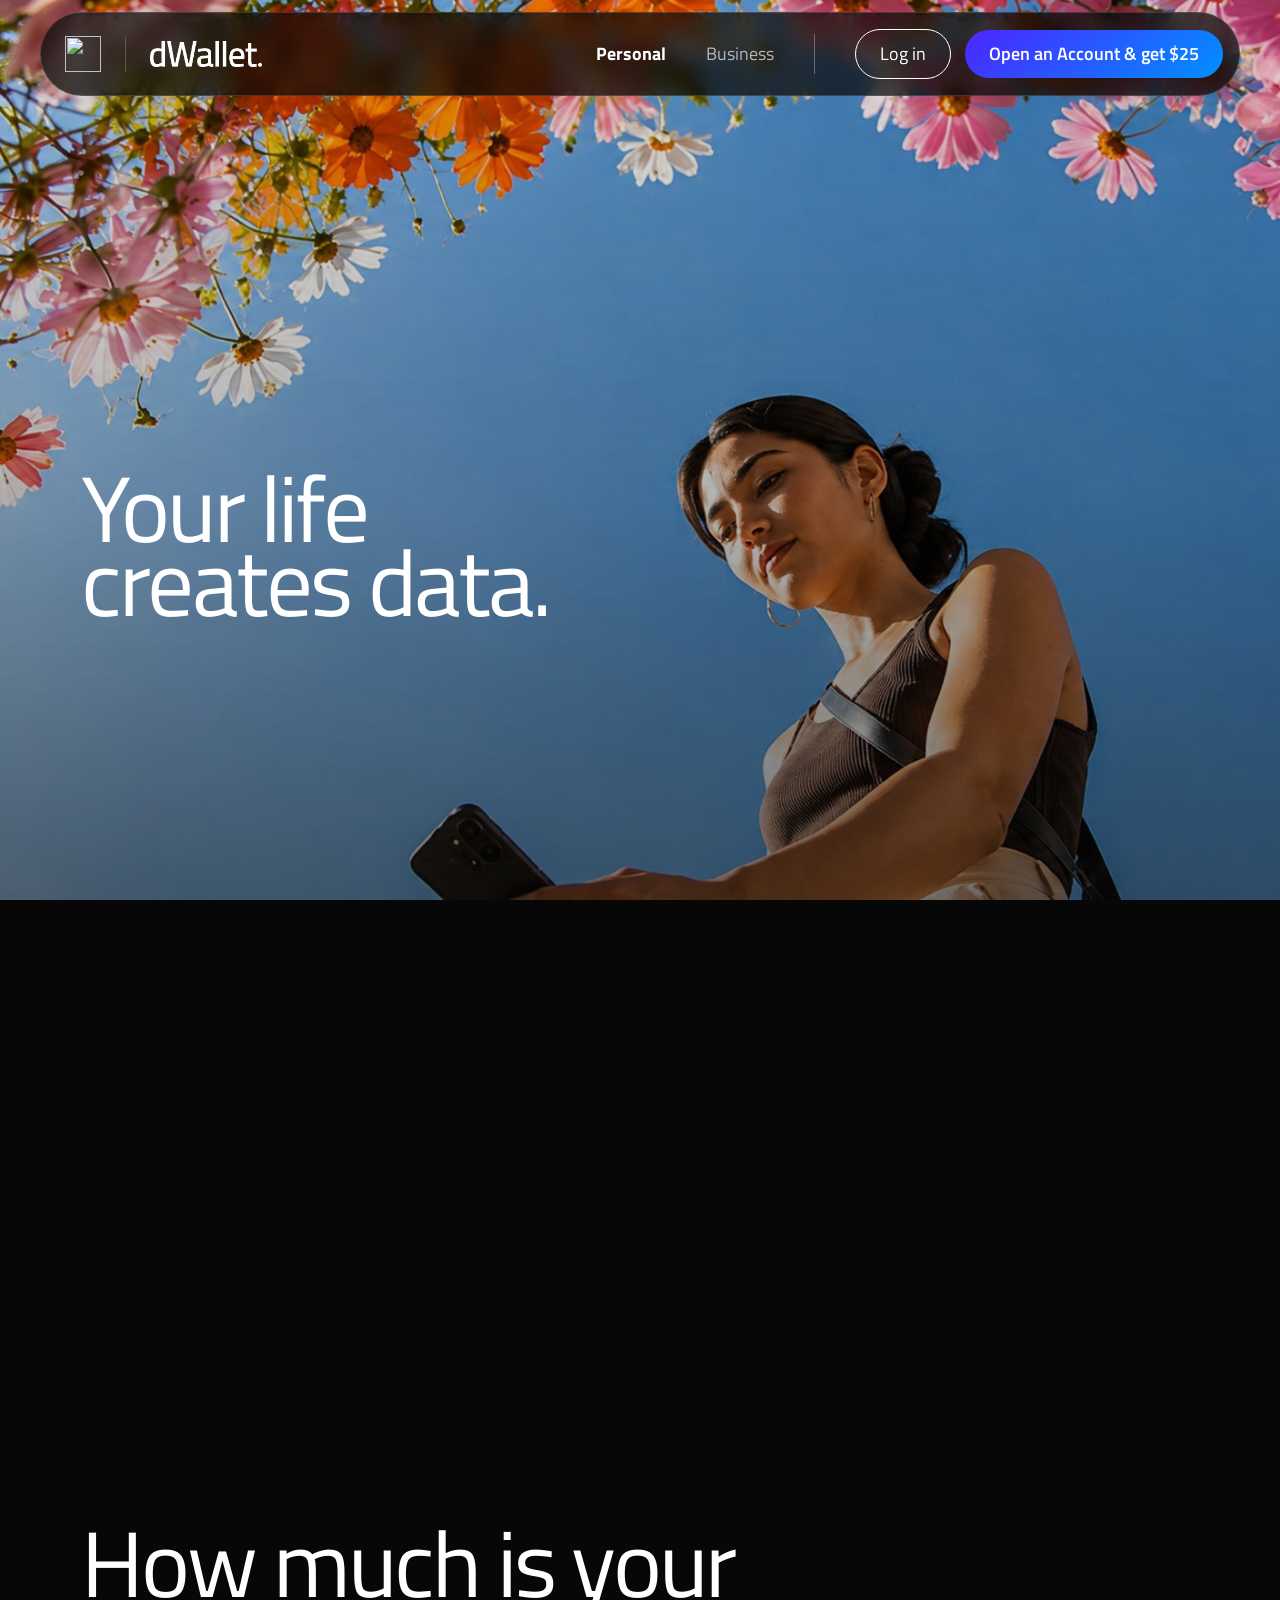
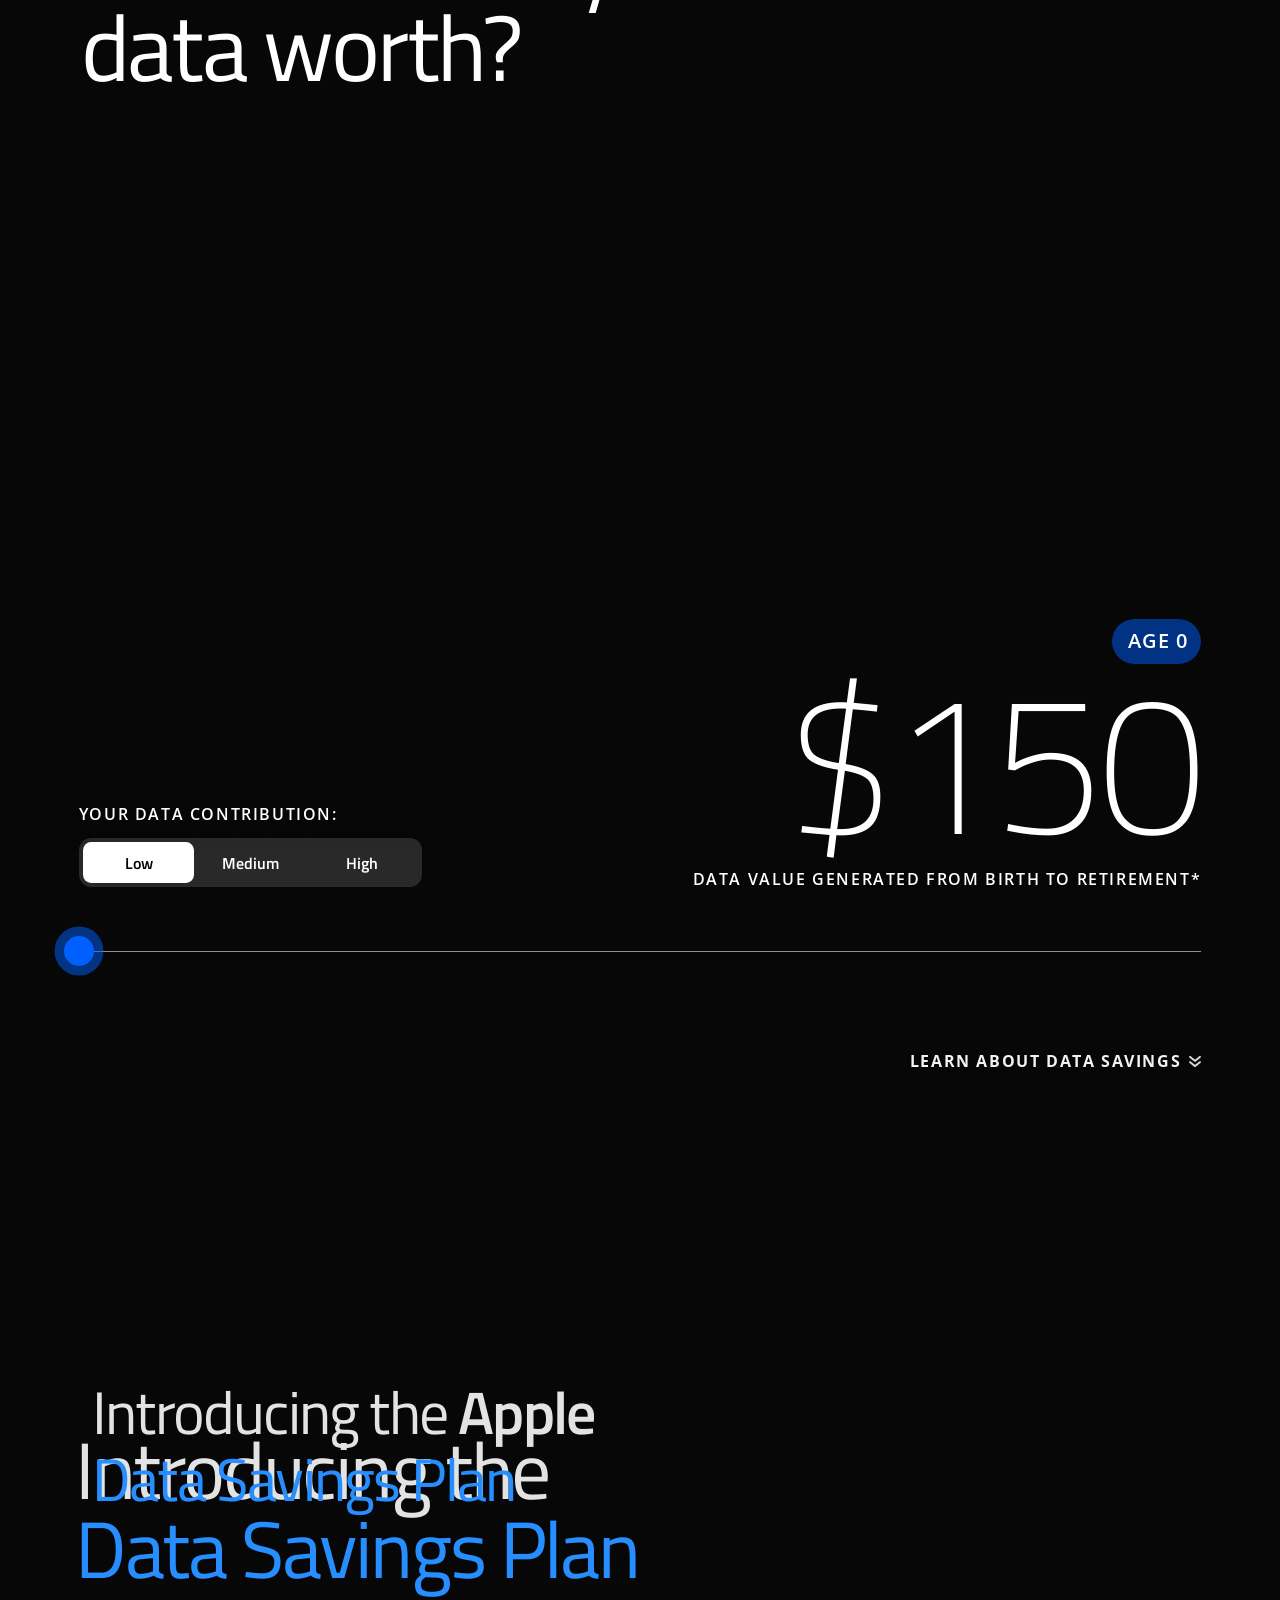
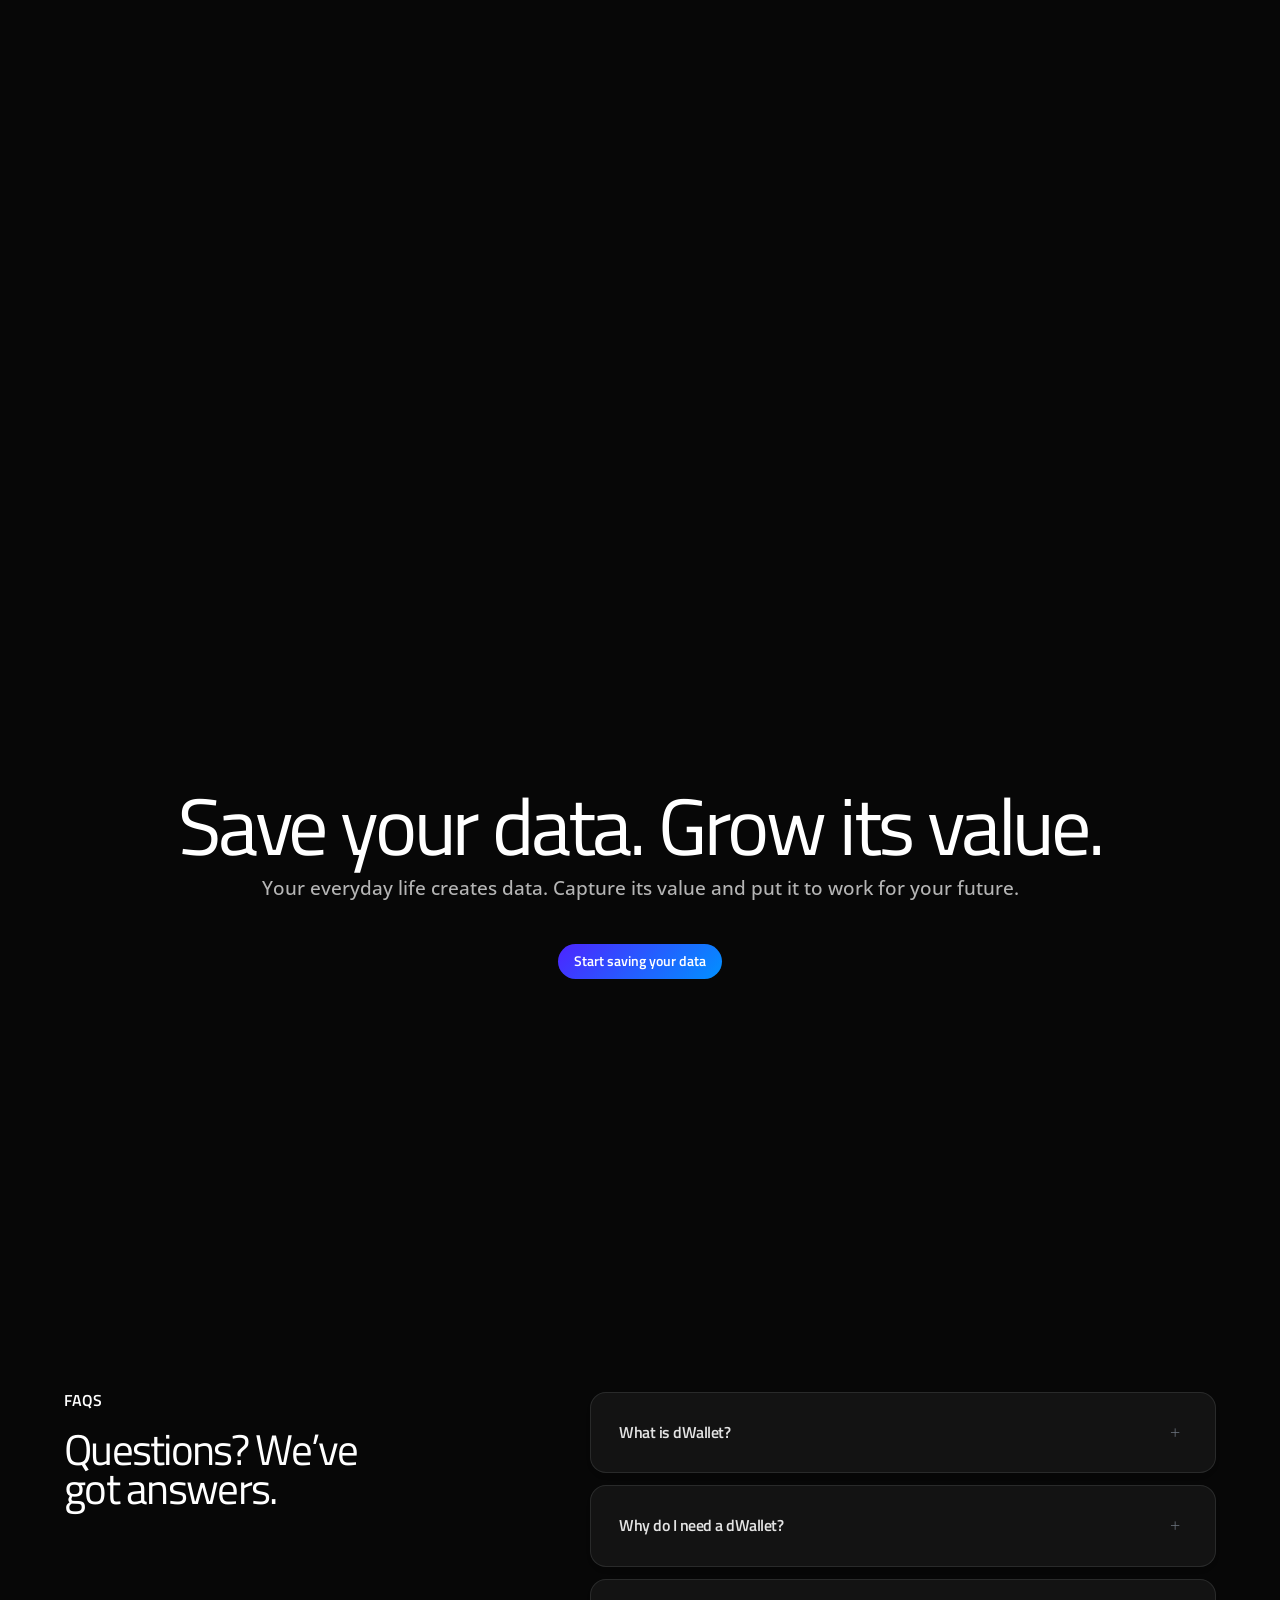
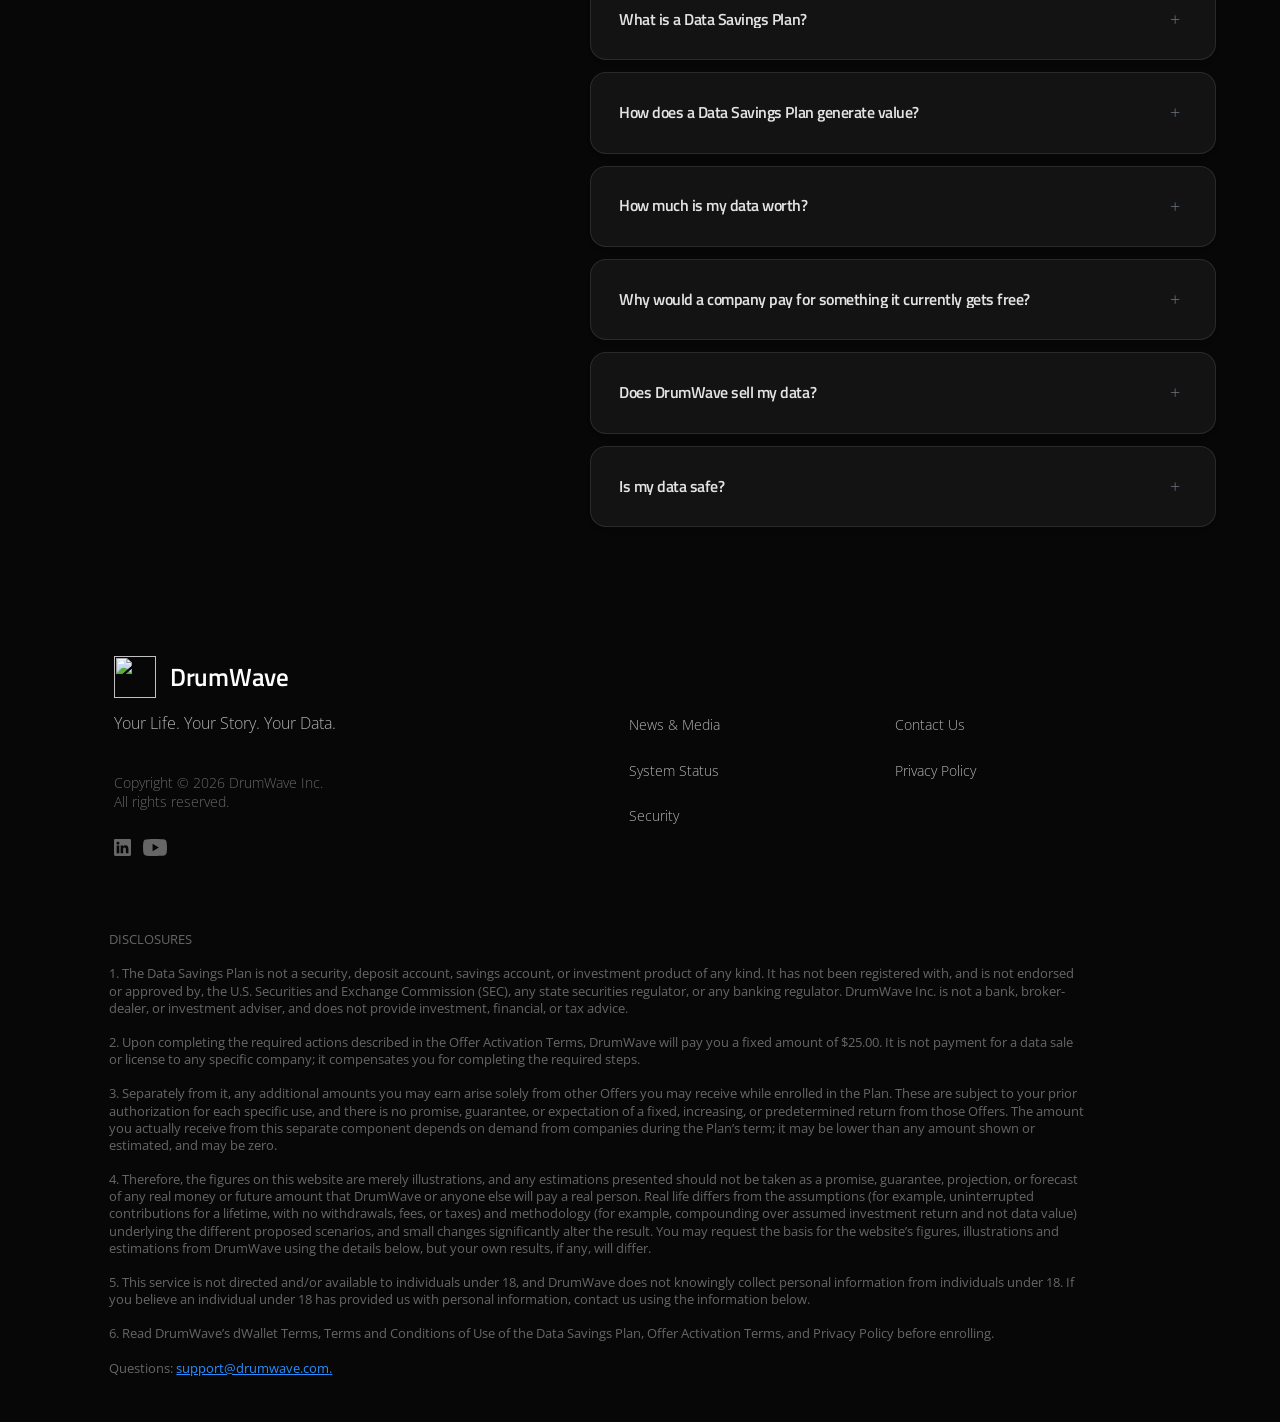
==== commit d4c4bab4: "feat: setup dw26dsp initial release and assets" ====
--- a/index.html
+++ b/index.html
@@ -353,6 +353,11 @@
 
 /* scenes */
 .act{position:relative;height:100vh;height:100svh;overflow:hidden;background:var(--ink)}
+/* The plan screen has buttons in it now (the carousel), and its glows run past the
+   right edge, so overflow:hidden left it a scrollable box: focusing or clicking a
+   control could slide the whole screen sideways inside itself. clip cuts the same
+   edge but cannot be scrolled. */
+#solution{overflow:clip}
 /* isolation:isolate on the run's own pin and on the section right after it: the same
    ghosting #solution's own isolation:isolate note describes — the previous section's
    content still painted behind the newly-pinned fixed layer, showing through for a
@@ -693,46 +698,67 @@
 .solution-preview .sol-cta{position:absolute;left:5.75vw;top:75.5vh;z-index:2;pointer-events:auto;display:inline-flex;align-items:center;padding:12px 24px;border-radius:100px;background:#fff;color:#090908;font-family:'Titillium Web',sans-serif;font-weight:600;font-size:clamp(.85rem,.94vw,1.125rem);line-height:1;opacity:0;transition:background .25s}
 .solution-preview .sol-cta:hover{background:#E3E3E3}
 /* THE DSP CARD — Figma 3260-117245, measured off the 1920x1080 frame.
-   Built the way the design builds it: a photo bled past the clip, two blurred
-   colour casts over it, and the branding set on top — not one flat export, which
-   is why the old artwork could not carry the balance, the name or the number.
    .sol-card is the positioning wrapper so the light spill can sit outside the
-   card's own clip and still travel with it.
+   card's own clip and still travel with it. It is the same box in both framings:
+   the introducing screen shows the first plan's card, and the carousel picks up
+   from that same card rather than bringing in one of its own.
    31.11vh, not the 34.44vh of the node: the card used to ease up 3.33vh between the
-   introducing framing and the open-an-account framing, so the same card sat at two
-   different heights depending on which one you were looking at. Asked for: one x and
-   one y on both. 34.44 - 3.33 is 31.11, which keeps open-an-account exactly where it
-   already was and brings introducing up onto it, rather than moving the framing that
-   was right. The rise tween is gone with it — see the note where it used to be. */
+   two framings, so the same card sat at two different heights depending on which
+   one you were looking at. Asked for: one x and one y on both. 34.44 - 3.33 is
+   31.11, which keeps the second framing exactly where it already was and brings
+   introducing up onto it. The rise tween is gone with it — see the note where it
+   used to be. */
 .solution-preview .sol-card{position:absolute;left:58.59vw;top:31.11vh;width:32.14vw;aspect-ratio:617/386.076;opacity:0;container-type:inline-size}
 /* the spill of light the card throws onto the page beneath it */
 .solution-preview .sol-card-glow{position:absolute;left:-10.7%;top:102.31%;width:118.48%;height:34.71%;pointer-events:none}
 /* the spill image overruns its own box top and bottom — 214px of artwork in a
    134px slot. Squashing it to fit compresses the blur into a hard-edged band. */
 .solution-preview .sol-card-glow img{position:absolute;display:block;left:1.76%;top:-29.85%;width:98.74%;height:159.7%}
-.solution-preview .sol-card-face{position:absolute;inset:0;overflow:hidden;border:.29cqw solid rgba(255,255,255,.4);border-radius:4.68%/7.48%}
-/* the photo runs past every edge of the clip — left -43.8, top -15.8 at 844x474
-   inside a 617x386 face */
-.solution-preview .sol-card-photo{position:absolute;left:-7.1%;top:-4.09%;width:136.79%;height:122.77%}
-.solution-preview .sol-card-photo img{width:100%;height:100%;object-fit:cover}
-/* two casts thrown across the photo, both the same rotated blurred slab */
-.solution-preview .sol-cast{position:absolute;width:60.6%;height:61.68%;transform:rotate(-30.1deg);filter:blur(12.17cqw);pointer-events:none}
-.solution-preview .sol-cast-warm{left:-11.99%;top:-24.24%;background:#400202;opacity:.7}
-.solution-preview .sol-cast-cool{left:63.97%;top:-21.27%;background:rgba(19,56,158,.8);opacity:.6}
-/* branding, inset 36px on a 617 face = 5.83% */
-.solution-preview .sol-card-brand{position:absolute;left:5.83%;top:9.32%;right:5.83%;display:flex;align-items:center;gap:1.94cqw}
-.solution-preview .sol-card-brand .dsp-logo{flex:none;width:10.7%;aspect-ratio:1}
-.solution-preview .sol-card-brand .dsp-logo img{display:block;width:100%;height:100%}
-/* the wordmark is measured against "horizon" rather than the card, so the pair
-   stays locked together: 77.345 wide on a 50.515 type size */
-.solution-preview .sol-card-mark{display:flex;flex-direction:column;gap:.1em;font-size:8.19cqw}
-.solution-preview .sol-card-mark .dsp-word{display:block;width:1.531em;aspect-ratio:77.345/21.065}
-.solution-preview .sol-card-mark .dsp-word img{display:block;width:100%;height:100%}
-.solution-preview .sol-card-mark b{display:block;font-family:'Titillium Web',sans-serif;font-weight:600;font-size:1em;line-height:1.1;color:#fff}
-.solution-preview .sol-card-bal{position:absolute;right:5.83%;top:9.32%;font-family:'Open Sans',sans-serif;font-weight:600;font-size:5.85cqw;line-height:1.32;letter-spacing:-.02em;color:#fff}
-.solution-preview .sol-card-holder{position:absolute;left:5.83%;top:75.89%;display:flex;flex-direction:column;gap:2.27cqw;font-family:'Open Sans',sans-serif;font-weight:600;line-height:.99}
-.solution-preview .sol-card-holder span{font-size:3.89cqw;letter-spacing:.1em;color:#fff}
-.solution-preview .sol-card-holder em{font-style:normal;font-size:2.92cqw;letter-spacing:.1em;color:rgba(255,255,255,.5)}
+/* The card is the design's own export now, one per plan, stacked on each other and
+   crossfaded by the carousel. The export carries its corners and border, so the
+   stack only has to size it: full card width, its own height. */
+.solution-preview .sol-slides{position:absolute;inset:0;z-index:2}
+.solution-preview .sol-slide{position:absolute;left:0;top:0;display:block;width:100%;height:auto;opacity:0}
+.solution-preview .sol-slide.is-on{opacity:1}
+/* The faded card beside it, Figma 5215:63939: it starts 424 into a 617 card and runs
+   to the frame's right edge, behind the card. Its height is the card export's own
+   (767 on 1234, 62.16%), so the two line up top and bottom whatever the width.
+   Only the carousel framing shows them, so the stack starts hidden and the scroll
+   timeline brings it up with the carousel. */
+.solution-preview .sol-peeks{position:absolute;inset:0;z-index:1;opacity:0}
+.solution-preview .sol-peek{position:absolute;left:68.72%;top:0;display:block;height:62.16cqw;width:auto;max-width:none;opacity:0}
+.solution-preview .sol-peek.is-on{opacity:1}
+/* THE CAROUSEL FRAMING — Figma 5215:66457. The copy block is 138 in and 334.5 down
+   on the 1924x1082 frame; the headline is two lines of 90px on 1.12 at -2.7px, the
+   brand set in SemiBold, and the body sits 24 under it, Open Sans 24 on 1.5 at .7.
+   The first line never wraps: the frame widens the block to fit each brand (814,
+   850, 840), so the name has to stay on the line it is introduced on. The brand
+   name is the one word that changes, so it has a
+   mask of its own inside the line's: the line reveals on scroll, the word swaps on
+   click. vertical-align:top keeps its glyphs on the line's own baseline — the inner
+   line box is the same .99 as the outer one. */
+.solution-preview #solStateB{left:7.17vw;top:30.9vh;width:44.2vw;max-width:none}
+.solution-preview #solStateB .sol-headline{font-size:clamp(2rem,4.6875vw,5.625rem);line-height:1.12;letter-spacing:-.03em;color:#E3E3E3}
+@media (min-width:761px){.solution-preview #solStateB .ln:first-child > span{white-space:nowrap}}
+.solution-preview .sol-brand{display:inline-block;vertical-align:top;overflow:hidden;padding-bottom:.27em;margin-bottom:-.27em;font-weight:600}
+.solution-preview .sol-brand > span{display:inline-block;white-space:nowrap}
+.solution-preview #solStateB .sol-body{margin-top:1.25vw;max-width:42.3vw;font-size:clamp(.95rem,1.25vw,1.5rem);line-height:1.5;color:#fff}
+/* 24/48 of padding round 18px SemiBold. The frame's split-button also carries a
+   1px divider after the label with nothing on its far side; it is left out until
+   the design says what that second half is. */
+.solution-preview .sol-cta{padding:max(12px,1.25vw) max(24px,2.5vw);font-size:clamp(.85rem,.9375vw,1.125rem)}
+/* Prev/next and the dots. On the frame they are one row centred on the page, 877
+   down: 62px round buttons with the dots 146 in from each. Both buttons stay lit —
+   the carousel loops, so neither end is a dead end the way the frame's dimmed prev
+   suggests. autoAlpha on the row keeps it out of reach until its framing is up. */
+.solution-preview .sol-nav{position:absolute;left:50%;top:81.05vh;transform:translateX(-50%);z-index:3;display:flex;align-items:center;gap:7.62vw;pointer-events:auto;visibility:hidden;opacity:0}
+.solution-preview .sol-nav-btn{display:grid;place-items:center;width:max(44px,3.25vw);height:max(44px,3.25vw);padding:0;border:1px solid #fff;border-radius:50%;background:transparent;color:#fff;cursor:pointer;transition:background .25s,border-color .25s}
+.solution-preview .sol-nav-btn:hover{background:rgba(255,255,255,.1)}
+.solution-preview .sol-nav-btn:focus-visible,.solution-preview .sol-dot:focus-visible{outline:2px solid #0091ff;outline-offset:3px}
+.solution-preview .sol-nav-btn svg{width:50%;height:50%;fill:currentColor}
+.solution-preview .sol-dots{display:flex;align-items:center;gap:max(6px,.52vw)}
+.solution-preview .sol-dot{width:max(6px,.4167vw);height:max(6px,.4167vw);padding:0;border:0;border-radius:500px;background:rgba(255,255,255,.3);cursor:pointer;transition:width .35s cubic-bezier(.4,0,.2,1),background .35s}
+.solution-preview .sol-dot[aria-selected="true"]{width:max(24px,1.667vw);background:#0091ff}
 /* THE GLOWS BEHIND EVERYTHING — two #2731B6 discs of r419.5 under a 200 blur,
    at .4 and .2. Drawn rather than shipped as SVG: the source is a plain blurred
    circle, so CSS reproduces it exactly and scales with the viewport. */
@@ -1133,7 +1159,12 @@
      it in both framings — so the card's top is derived from the text block's
      own box rather than calibrated separately per state. */
   .solution-preview .sol-card{left:50% !important;transform:translateX(-50%) !important;top:calc(13vh + 54.31vw + 8.2vw) !important;bottom:auto !important;width:84.4vw !important;max-width:329.6px !important}
-  .solution-preview .sol-cta{left:50% !important;transform:translateX(-50%) !important;top:calc(13vh + 54.31vw + 8.2vw + 52.81vw + 10vw) !important;bottom:auto !important;width:84.76vw !important;max-width:331px !important;height:50px !important;padding:0 24px !important;border-radius:500px !important;background:#fff !important;color:#090908 !important;font-family:'Titillium Web',sans-serif !important;font-weight:600 !important;font-size:1rem !important;display:flex !important;align-items:center !important;justify-content:center !important;text-align:center !important;text-decoration:none !important;box-shadow:0 4px 14px rgba(0,0,0,0.4) !important}
+  /* No phone frame for the carousel yet: the prev/next row goes between the card and
+     the button, and the button moves down by the row's height and one more gap. The
+     faded card beside it has no room on a centred phone card, so it stays off. */
+  .solution-preview .sol-peeks{display:none}
+  .solution-preview .sol-nav{top:calc(13vh + 54.31vw + 8.2vw + 52.81vw + 6vw);gap:28px}
+  .solution-preview .sol-cta{left:50% !important;transform:translateX(-50%) !important;top:calc(13vh + 54.31vw + 8.2vw + 52.81vw + 6vw + 44px + 6vw) !important;bottom:auto !important;width:84.76vw !important;max-width:331px !important;height:50px !important;padding:0 24px !important;border-radius:500px !important;background:#fff !important;color:#090908 !important;font-family:'Titillium Web',sans-serif !important;font-weight:600 !important;font-size:1rem !important;display:flex !important;align-items:center !important;justify-content:center !important;text-align:center !important;text-decoration:none !important;box-shadow:0 4px 14px rgba(0,0,0,0.4) !important}
   /* the vw paddings and gaps are a few pixels at this width, so set them in their own terms */
   .closing{padding-top:0}
   .closing-copy{width:327px;max-width:87.2vw}
@@ -1398,35 +1429,43 @@
       <p class="sol-body">Turn the data you generate every day into a source of financial opportunity, today and for the future.</p>
     </div>
 
+    <!-- The second framing is the partner carousel. Each plan is one .sol-slide
+         (its brand goes into the headline, its offer link onto the button) and one
+         peek image, in the same order in both lists. The exports carry their own
+         corners, border and fade, so nothing here draws them. Adding a plan is one
+         more .sol-slide and one more peek; the dots are built from the slides. -->
     <div class="sol-state" id="solStateB">
       <div class="sol-headline">
-        <span class="ln"><span>Open an account,</span></span>
-        <span class="ln"><span>request your data,</span></span>
-        <span class="ln"><span>and <span class="sol-blue">earn $25.</span></span></span>
+        <span class="ln"><span>Introducing the <span class="sol-brand"><span>Apple</span></span></span></span>
+        <span class="ln"><span class="sol-blue">Data Savings Plan</span></span>
+      </div>
+      <p class="sol-body">Turn the data you generate every day into a source of financial opportunity, today and for the future.</p>
+    </div>
+
+    <a class="sol-cta" href="https://personal.drumwave.com/offers/66aecb1e-740a-4d95-aa7a-f530689ffe89">View offer details</a>
+
+    <div class="sol-card" id="solCard" role="group" aria-roledescription="carousel" aria-label="Data Savings Plans">
+      <div class="sol-card-glow" aria-hidden="true"><img src="assets/img/dsp-card-glow.svg" alt=""></div>
+      <div class="sol-peeks" aria-hidden="true">
+        <img class="sol-peek is-on" src="assets/img/dsp-slide-01-peek.webp" alt="" width="806" height="767">
+        <img class="sol-peek" src="assets/img/dsp-slide-02-peek.webp" alt="" width="796" height="773" loading="lazy">
+        <img class="sol-peek" src="assets/img/dsp-slide-03-peek.webp" alt="" width="797" height="773" loading="lazy">
+      </div>
+      <div class="sol-slides" aria-live="polite">
+        <img class="sol-slide is-on" data-brand="Apple" data-href="https://personal.drumwave.com/offers/66aecb1e-740a-4d95-aa7a-f530689ffe89" src="assets/img/dsp-slide-01.webp" alt="dSavings Prism card with Apple, held by Alex Waverly, balance $170" width="1234" height="767">
+        <img class="sol-slide" data-brand="Amazon" data-href="https://personal.drumwave.com/offers/66aecb1e-740a-4d95-aa7a-f530689ffe89" src="assets/img/dsp-slide-02.webp" alt="dSavings Reach card with Amazon" width="1244" height="773" loading="lazy">
+        <img class="sol-slide" data-brand="NVIDIA" data-href="https://personal.drumwave.com/offers/66aecb1e-740a-4d95-aa7a-f530689ffe89" src="assets/img/dsp-slide-03.webp" alt="dSavings Transit card with NVIDIA" width="1244" height="772" loading="lazy">
       </div>
     </div>
 
-    <a class="sol-cta" href="https://personal.drumwave.com/offers/66aecb1e-740a-4d95-aa7a-f530689ffe89">View offer details</a>
-
-    <div class="sol-card">
-      <div class="sol-card-glow" aria-hidden="true"><img src="assets/img/dsp-card-glow.svg" alt=""></div>
-      <div class="sol-card-face">
-        <div class="sol-card-photo"><img src="assets/img/dsp-card-hero.jpg" alt="" loading="lazy"></div>
-        <div class="sol-cast sol-cast-warm" aria-hidden="true"></div>
-        <div class="sol-cast sol-cast-cool" aria-hidden="true"></div>
-        <div class="sol-card-brand">
-          <span class="dsp-logo"><img src="assets/img/dsp-logo.svg" alt="" loading="lazy"></span>
-          <span class="sol-card-mark">
-            <span class="dsp-word"><img src="assets/img/dsp-dsavings.svg" alt="dSavings" loading="lazy"></span>
-            <b>horizon</b>
-          </span>
-        </div>
-        <div class="sol-card-bal">$170</div>
-        <div class="sol-card-holder">
-          <span>CAROLINA WAVERLY</span>
-          <em>************3875</em>
-        </div>
-      </div>
+    <div class="sol-nav" id="solNav">
+      <button class="sol-nav-btn" type="button" data-dir="-1" aria-label="Previous plan">
+        <svg viewBox="0 0 24 24" aria-hidden="true"><path d="M15.4 7.4 14 6l-6 6 6 6 1.4-1.4L10.8 12z"/></svg>
+      </button>
+      <div class="sol-dots" role="tablist" aria-label="Choose a plan"></div>
+      <button class="sol-nav-btn" type="button" data-dir="1" aria-label="Next plan">
+        <svg viewBox="0 0 24 24" aria-hidden="true"><path d="M8.6 16.6 10 18l6-6-6-6-1.4 1.4 4.6 4.6z"/></svg>
+      </button>
     </div>
   </div>
   <!-- The third framing. It used to be a section of its own that you scrolled down
@@ -2867,7 +2906,7 @@
   // 900. Anchor it under the headline instead, which is what that space is measured
   // from. The CSS keeps a static top as the pre-script fallback.
   const solCta = $('#solutionPreview .sol-cta'), solStateB = $('#solStateB');
-  const SOL_CTA_GAP = 3.4;   // vw — about 65px at 1920, the gap the designs use
+  const SOL_CTA_GAP = 2.6;   // vw — 50px at 1920, body to button on Figma 5215:63939
   const placeSolCta = () => {
     if(!solCta || !solStateB) return;
     solCta.style.top = '';
@@ -2880,6 +2919,73 @@
   placeSolCta();
   ScrollTrigger.addEventListener('refresh', () => { fitSolHow(); placeSolCta(); });
 
+  // THE PARTNER CAROUSEL — the plan screen's second framing. Each .sol-slide is one
+  // plan and carries its brand and offer link; the peek at the same position is the
+  // faded card beside it. Click only, looping both ways. Every element the change
+  // touches moves on its own: the brand word leaves through its mask and the next one
+  // comes up as the mask resizes to it, the card slides out towards where the reader
+  // is heading and the next one slides in from the other side, the peek crossfades
+  // behind it, and the dot pill slides over (CSS).
+  const solCarousel = (() => {
+    const slides = $$('#solCard .sol-slide'), peeks = $$('#solCard .sol-peek');
+    const brandMask = $('#solStateB .sol-brand'), brandWord = brandMask && brandMask.firstElementChild;
+    const dotsEl = $('#solNav .sol-dots');
+    let cur = 0, swap = null;
+    if(slides.length < 2 || !brandWord || !dotsEl){
+      const nav = $('#solNav'); if(nav) nav.hidden = true;
+      return {go(){}};
+    }
+    const dots = slides.map((sl, i) => {
+      const d = document.createElement('button');
+      d.type = 'button'; d.className = 'sol-dot'; d.setAttribute('role', 'tab');
+      d.setAttribute('aria-label', sl.dataset.brand + ' Data Savings Plan');
+      d.setAttribute('aria-selected', i === 0 ? 'true' : 'false');
+      d.addEventListener('click', () => go(i, i > cur ? 1 : -1));
+      dotsEl.appendChild(d);
+      return d;
+    });
+    const settle = () => {
+      slides.forEach((el, i) => el.classList.toggle('is-on', i === cur));
+      peeks.forEach((el, i) => el.classList.toggle('is-on', i === cur));
+      gsap.set([...slides, ...peeks, brandWord], {clearProps:'opacity,transform'});
+      brandWord.textContent = slides[cur].dataset.brand;
+      gsap.set(brandMask, {clearProps:'width'});
+    };
+    function go(next, dir){
+      next = (next + slides.length) % slides.length;
+      if(next === cur) return;
+      // a click mid-change lands the one in flight first, so the two never overlap
+      if(swap){ const s = swap; swap = null; s.progress(1).kill(); }
+      const prev = cur;
+      cur = next;
+      dots.forEach((d, i) => d.setAttribute('aria-selected', i === cur ? 'true' : 'false'));
+      const cta = $('#solutionPreview .sol-cta');
+      if(cta && slides[cur].dataset.href) cta.href = slides[cur].dataset.href;
+      const t = RM ? 0 : 1;
+      const tl = gsap.timeline({onComplete:() => { swap = null; settle(); }});
+      // the outgoing card clears quickly so the two are never both legible at once
+      tl.fromTo(slides[prev], {opacity:1, xPercent:0}, {opacity:0, xPercent:-6*dir, duration:.28*t, ease:'power1.in'}, 0);
+      tl.fromTo(slides[cur], {opacity:0, xPercent:12*dir, scale:.97}, {opacity:1, xPercent:0, scale:1, duration:.62*t, ease:'power3.out'}, .16*t);
+      if(peeks[prev]) tl.fromTo(peeks[prev], {opacity:1}, {opacity:0, duration:.3*t, ease:'power1.out'}, 0);
+      if(peeks[cur]) tl.fromTo(peeks[cur], {opacity:0, xPercent:10*dir}, {opacity:1, xPercent:0, duration:.6*t, ease:'power3.out'}, .2*t);
+      // measure the incoming word before anything paints, so the mask's resize can
+      // sit in this timeline and land with it if a second click cuts it short
+      const oldWord = brandWord.textContent, newWord = slides[cur].dataset.brand;
+      const fromW = brandMask.offsetWidth;
+      brandWord.textContent = newWord;
+      const toW = brandMask.offsetWidth;
+      brandWord.textContent = oldWord;
+      tl.to(brandWord, {yPercent:-110*dir, duration:.26*t, ease:'power2.in'}, 0);
+      tl.call(() => { brandWord.textContent = newWord; }, null, .26*t);
+      tl.fromTo(brandMask, {width:fromW}, {width:toW, duration:.4*t, ease:'power3.out', immediateRender:false}, .26*t);
+      tl.fromTo(brandWord, {yPercent:110*dir}, {yPercent:0, duration:.42*t, ease:'power3.out', immediateRender:false}, .26*t);
+      swap = tl;
+    }
+    $$('#solNav .sol-nav-btn').forEach(b =>
+      b.addEventListener('click', () => { const d = +b.dataset.dir; go(cur + d, d); }));
+    return {go};
+  })();
+
   // headStart brings the headline/card reveal closer to the very top of the pin.
   // Desktop keeps the original .14/.24/.40 offsets (its 500%-tall pin makes that
   // gap a small fraction of the scroll); the phone's pin is much shorter (300%),
@@ -2898,9 +3004,10 @@
     tl.fromTo('#solStateA .sol-body', {opacity:0, y:16}, {opacity:.7, y:0, duration:.24, ease:'power2.out'}, headStart+.26);
     tl.to({}, {duration:.22}, .64);
 
-    // 2 — open an account, the card easing up between the two framings. The blue casts
-    // belong to the introducing screen only; the open-an-account screen wants a clean
-    // corner, so they leave with the copy that brought them in.
+    // 2 — the partner carousel. The card holds its place: the first plan's card is the
+    // one the introducing screen already showed, so the carousel picks up from it. The
+    // blue casts belong to the introducing screen only; this one wants a clean corner,
+    // so they leave with the copy that brought them in.
     // Every number in this unit is a little quicker than it was, to buy this framing a
     // plateau. It used to be whole only from 1.74, and its stop is at 2.0 — 281px of
     // scroll, the least of the three, and it ENDED on the stop, so a nudge past began
@@ -2918,7 +3025,10 @@
     // values across the two framings. It rests at the risen height now (see
     // .sol-card's top) and does not move between them at all.
     tl.fromTo(solB, {yPercent:SOL_OUT}, {yPercent:0, duration:.3, stagger:.08, ease:'power3.out'}, 1.25);
+    tl.fromTo('#solStateB .sol-body', {opacity:0, y:16}, {opacity:.7, y:0, duration:.24, ease:'power2.out'}, 1.37);
+    tl.fromTo('#solutionPreview .sol-peeks', {opacity:0, x:'2vw'}, {opacity:1, x:0, duration:.3, ease:'power2.out'}, 1.3);
     tl.fromTo('#solutionPreview .sol-cta', {opacity:0, y:12}, {opacity:1, y:0, duration:.24, ease:'power2.out'}, 1.47);
+    tl.fromTo('#solNav', {autoAlpha:0, y:12}, {autoAlpha:1, y:0, duration:.24, ease:'power2.out'}, 1.52);
 
     // 3 — how does a Data Savings Plan work. The card and the copy that framed it clear
     // out, and the four cards come up in their place. This is the beat that used to be a
@@ -2930,7 +3040,10 @@
       // their own stop at 3.0, which is what matters. The hold below is untouched, so
       // the timeline is still 4.0 and the three stops do not move.
       tl.fromTo(solB, {yPercent:0}, {yPercent:-112, duration:.26, stagger:.05}, 2.25);
+      tl.fromTo('#solStateB .sol-body', {opacity:.7}, {opacity:0, duration:.2}, 2.25);
       tl.fromTo('#solutionPreview .sol-cta', {opacity:1, y:0}, {opacity:0, y:-10, duration:.22}, 2.25);
+      tl.fromTo('#solNav', {autoAlpha:1, y:0}, {autoAlpha:0, y:-10, duration:.22}, 2.25);
+      tl.fromTo('#solutionPreview .sol-peeks', {opacity:1}, {opacity:0, duration:.28, ease:'power1.inOut'}, 2.27);
       tl.fromTo('#solutionPreview .sol-card', {opacity:1}, {opacity:0, duration:.32, ease:'power1.inOut'}, 2.29);
       tl.fromTo('#solutionPreview .sol-glow-ellipse', {opacity:.2}, {opacity:0, duration:.32, ease:'power1.inOut'}, 2.29);
       tl.fromTo('#solHow', {opacity:0}, {opacity:1, duration:.4, ease:'power1.inOut'}, 2.35);
@@ -2940,6 +3053,10 @@
 
     // the hold that carries the last framing out of view unchanged
     tl.to({}, {duration: withCards ? .4 : 1.0}, withCards ? 3.0 : 2.0);
+    // Back above the carousel, the introducing screen is showing the card again, and
+    // that screen is the first plan's. So a reader who clicked through and scrolls
+    // back up sees the carousel return to it while the copy changes over.
+    tl.eventCallback('onUpdate', () => { if(tl.time() < 1.3) solCarousel.go(0, -1); });
     return tl;
   };
 
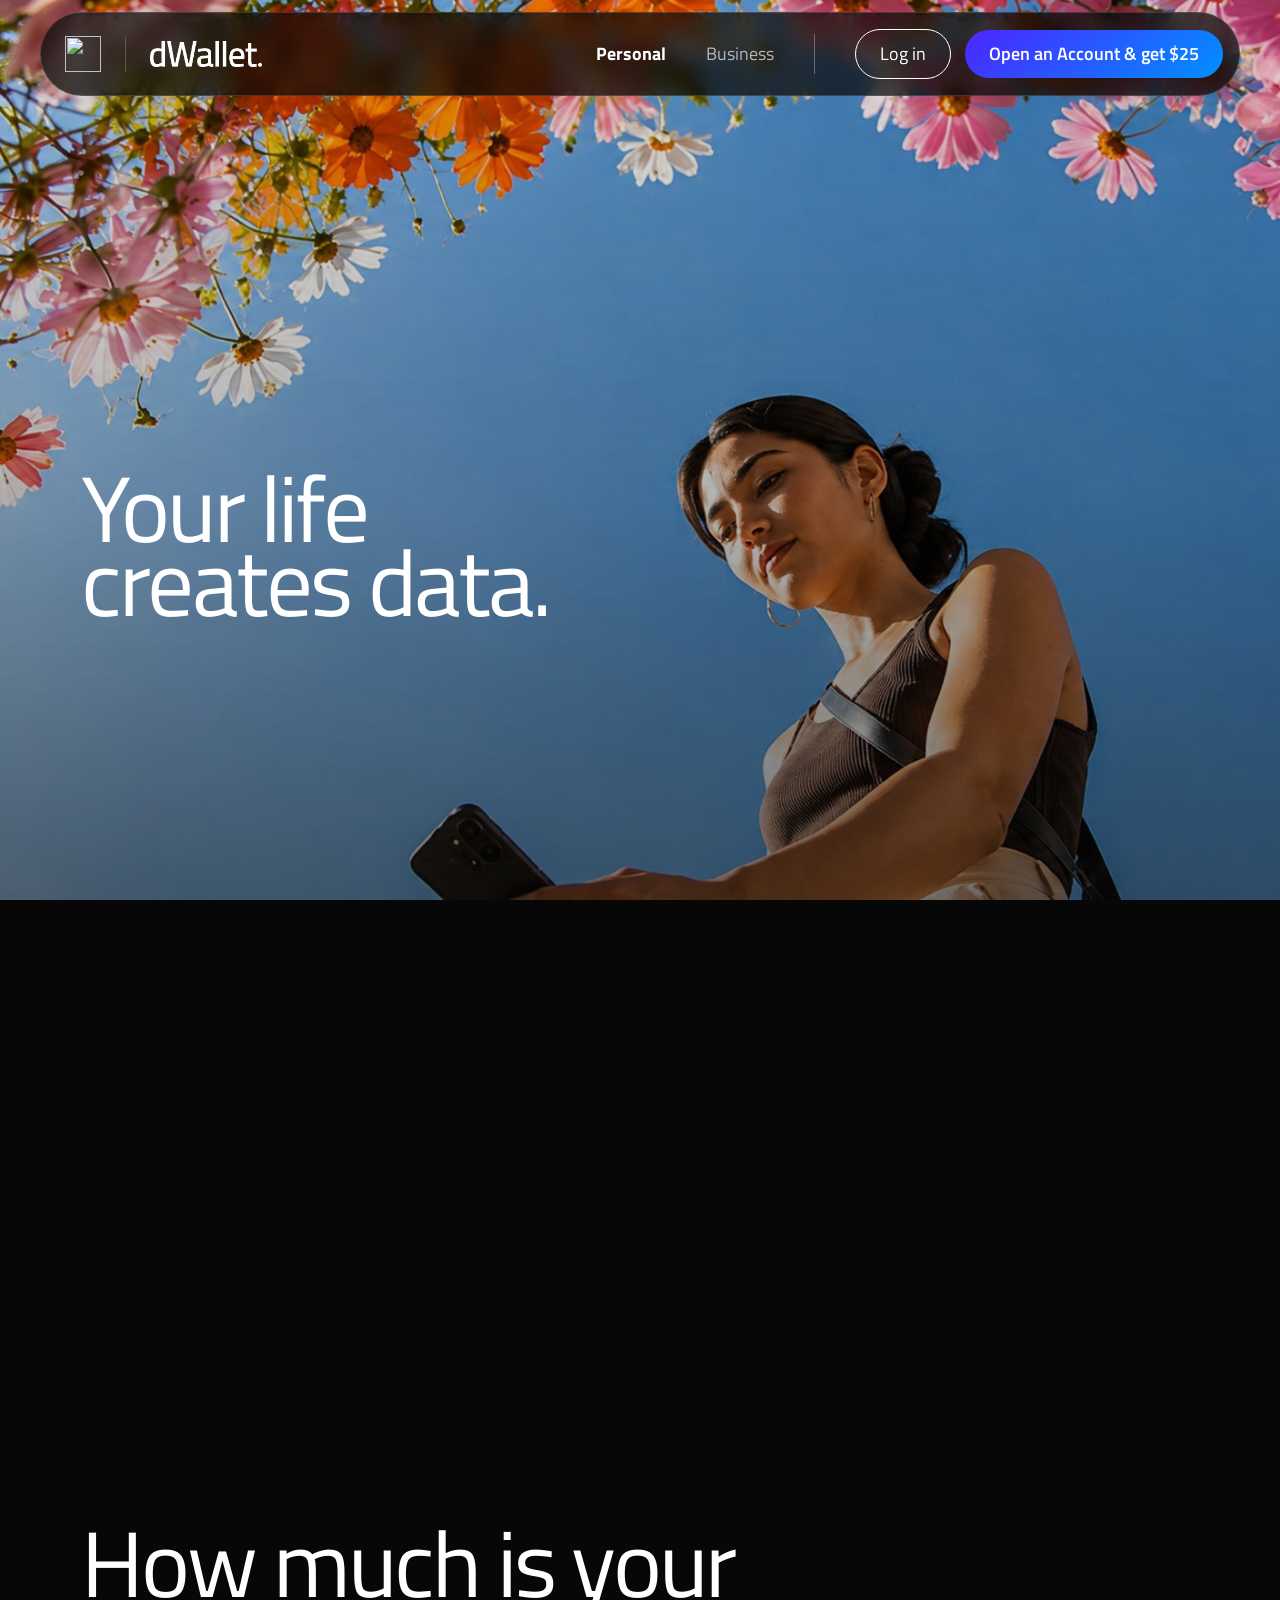
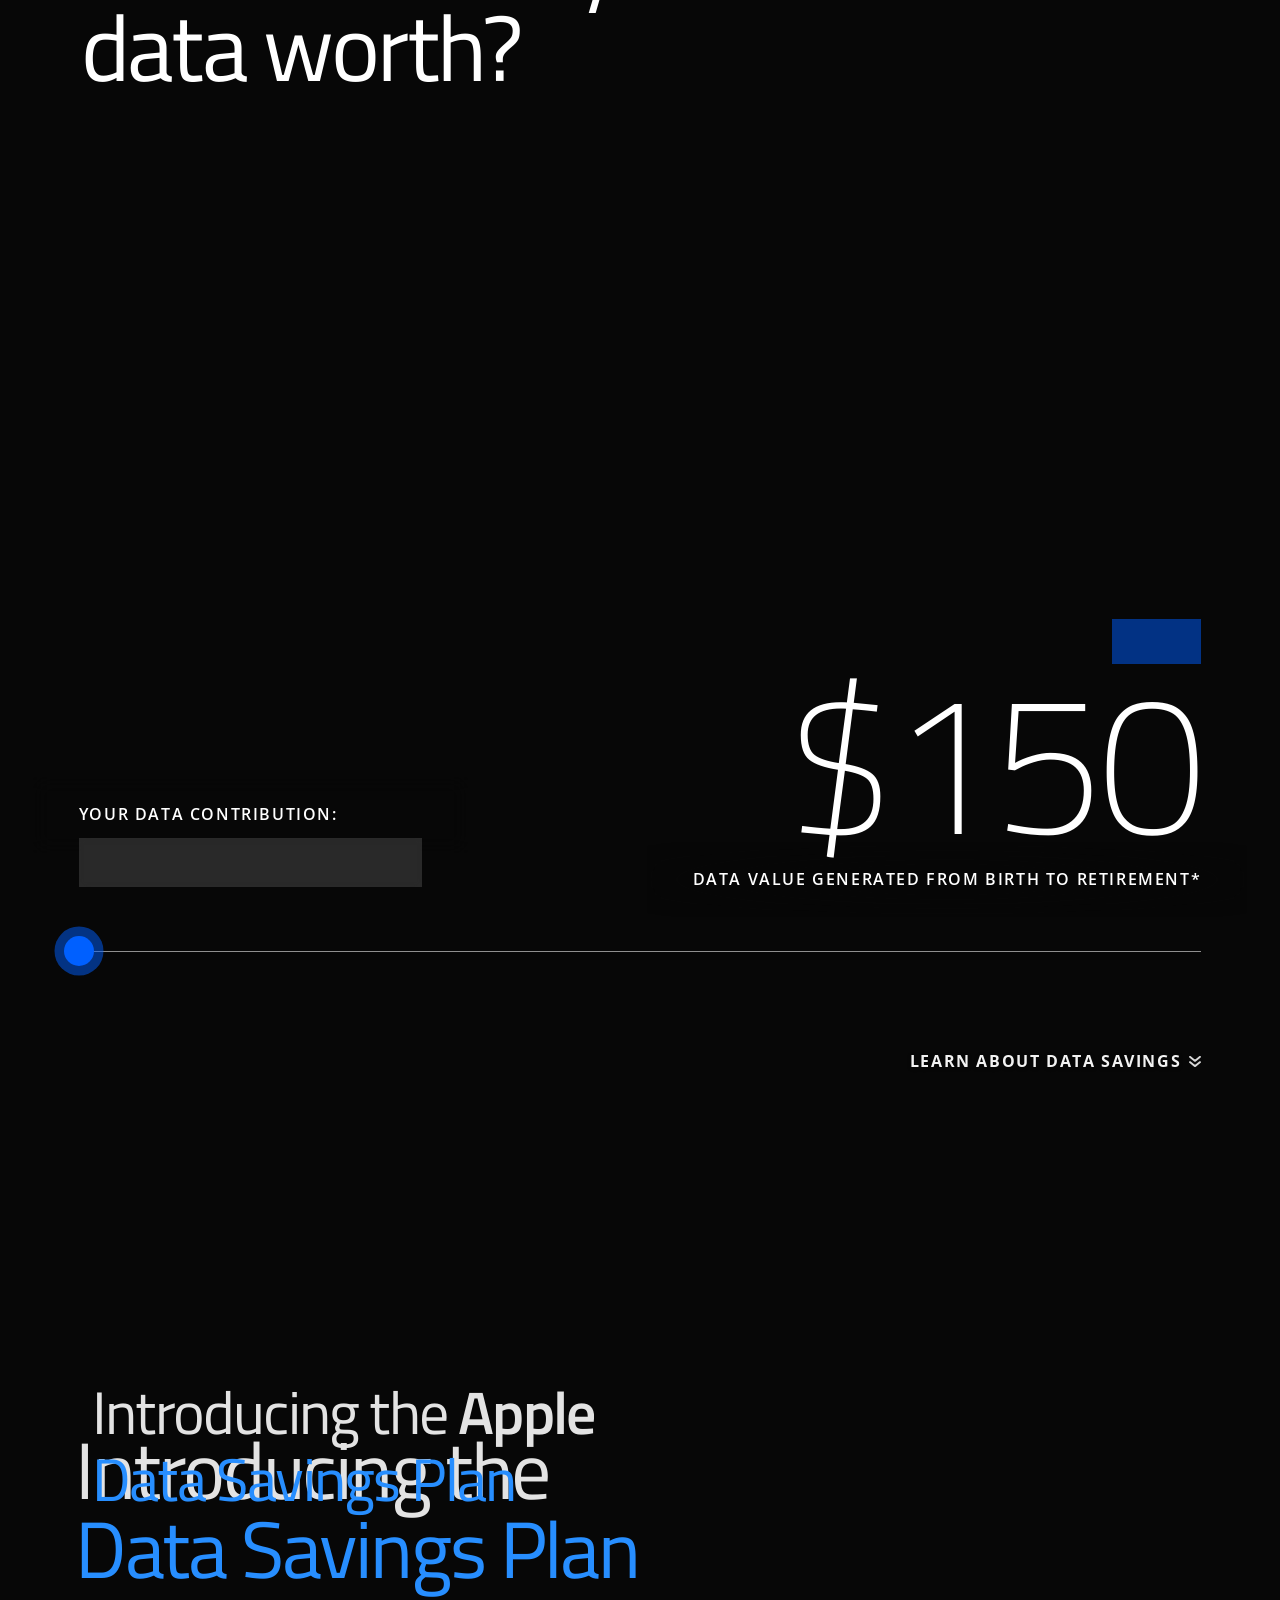
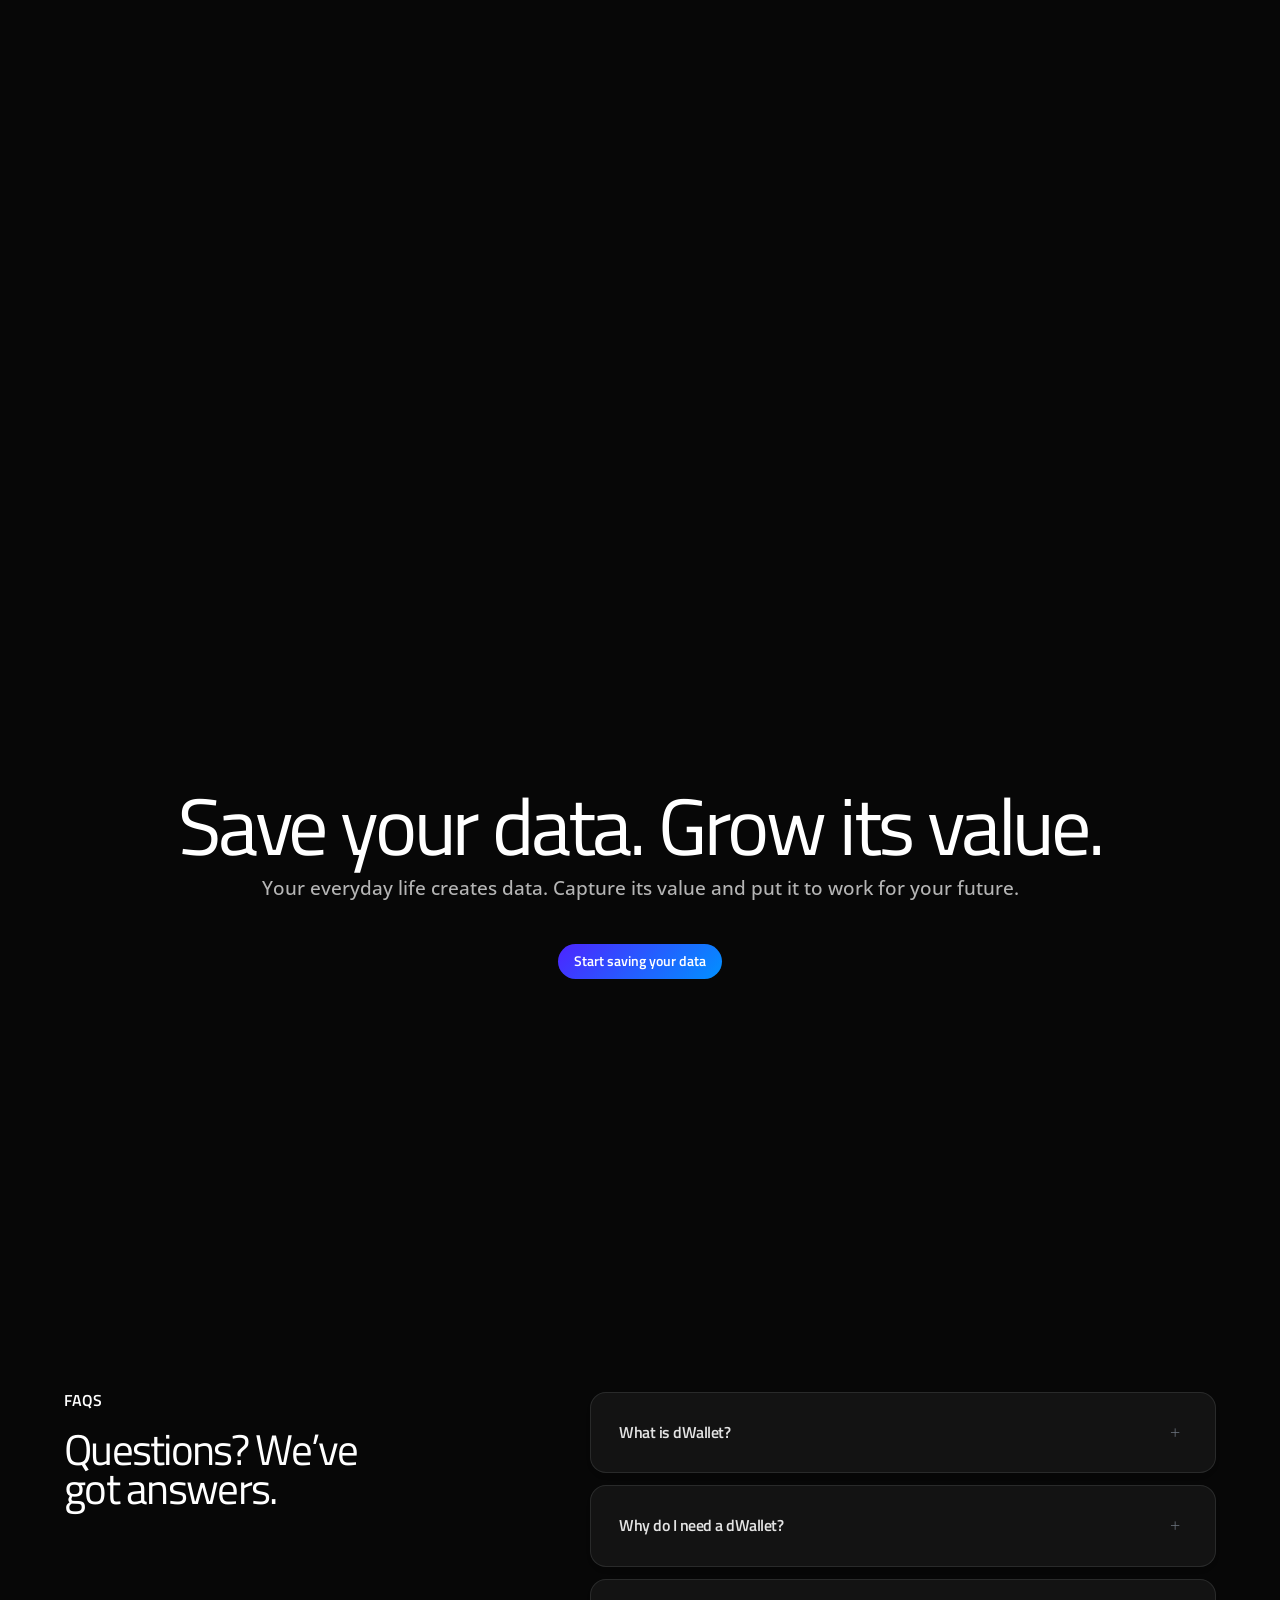
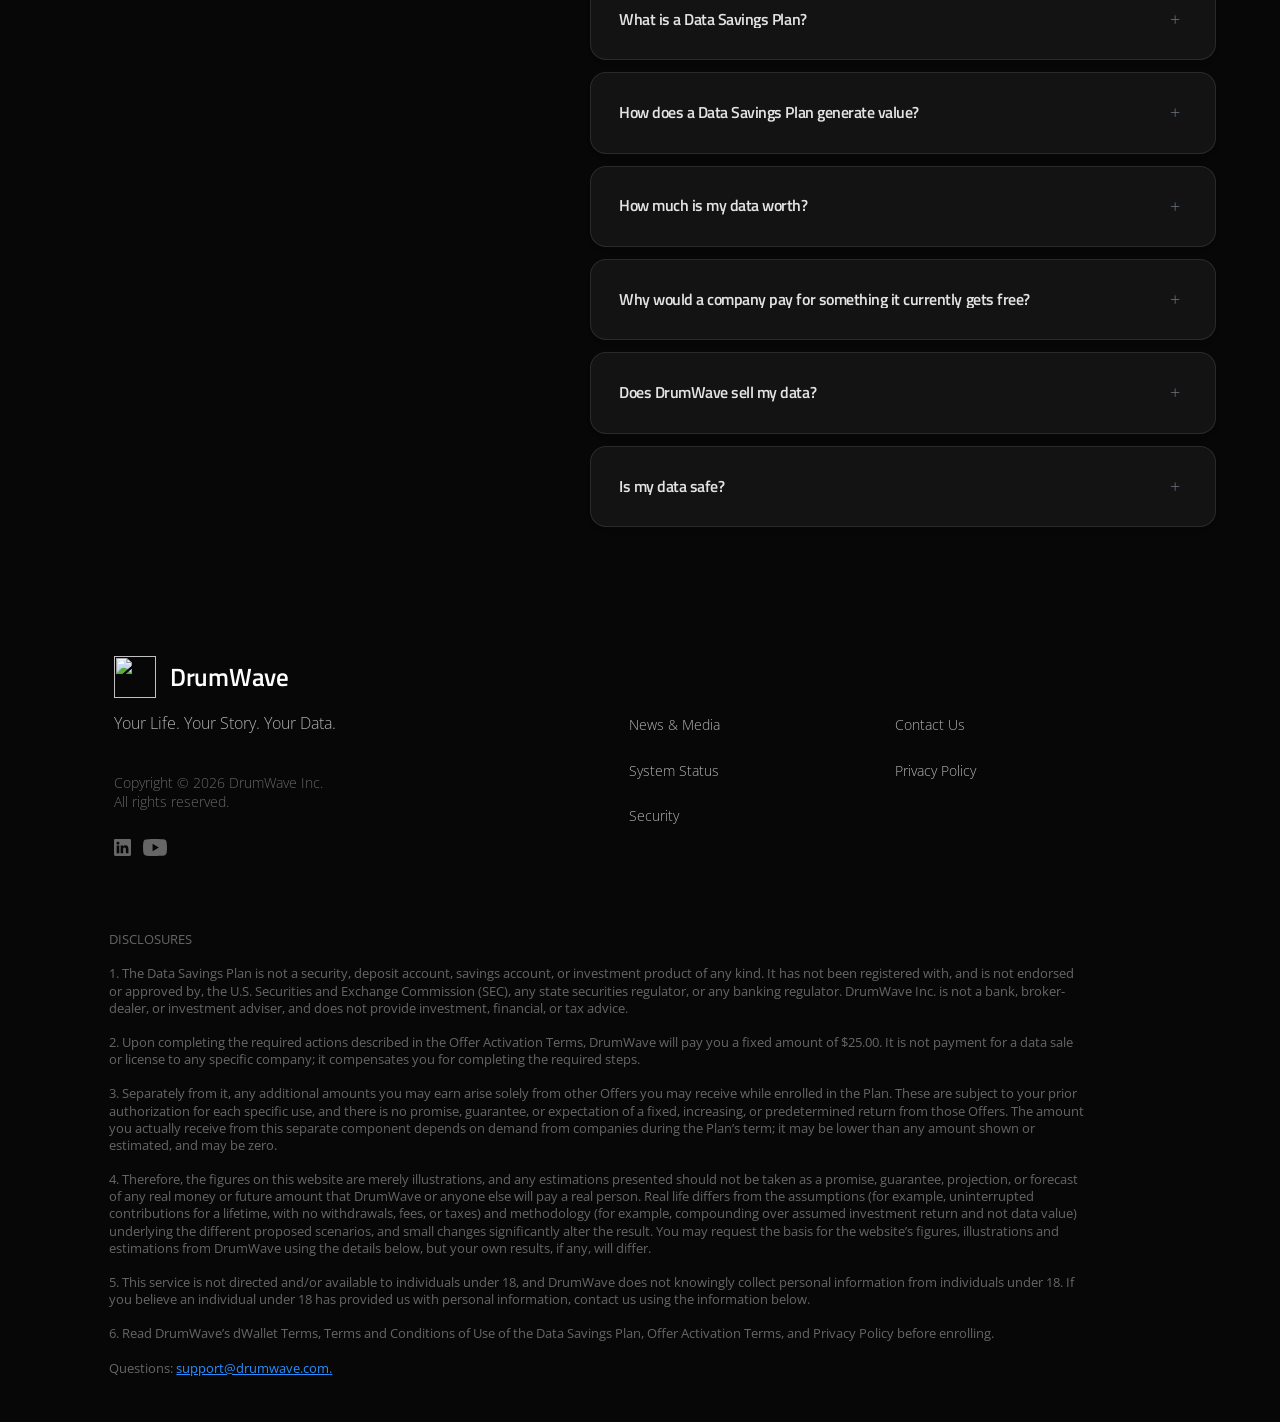
==== commit 9159d95c: "fix: update SEO open graph image, url and canonical tags to dw26dsp.berocket.com.br" ====
--- a/index.html
+++ b/index.html
@@ -6,17 +6,17 @@
 <title>DrumWave: Save your data. Grow its value.</title>
 <meta name="description" content="DrumWave's dWallet lets you own, control, and grow the value of the personal data your life already creates — from your first steps to retirement. See how a Data Savings Plan works.">
 <meta name="robots" content="index, follow">
-<link rel="canonical" href="https://drumwave.com/">
-<link rel="alternate" hreflang="en" href="https://drumwave.com/">
-<link rel="alternate" hreflang="x-default" href="https://drumwave.com/">
+<link rel="canonical" href="https://dw26dsp.berocket.com.br/">
+<link rel="alternate" hreflang="en" href="https://dw26dsp.berocket.com.br/">
+<link rel="alternate" hreflang="x-default" href="https://dw26dsp.berocket.com.br/">
 <meta name="google-site-verification" content="Uno11EyNkLUE6XqBr32cJUTJdfERnW0rC3Rj4m_h0rY">
 
 <meta property="og:type" content="website">
 <meta property="og:site_name" content="DrumWave">
 <meta property="og:title" content="dWallet: Save your data. Grow its value.">
 <meta property="og:description" content="Your life creates data. DrumWave helps you own it, save it, and grow its value – from your first steps to retirement.">
-<meta property="og:url" content="https://drumwave.com/">
-<meta property="og:image" content="https://drumwave.com/assets/img/website_hero_image_1.jpg">
+<meta property="og:url" content="https://dw26dsp.berocket.com.br/">
+<meta property="og:image" content="https://dw26dsp.berocket.com.br/assets/img/website_hero_image_1.jpg">
 <meta property="og:image:width" content="1916">
 <meta property="og:image:height" content="990">
 <meta property="og:image:alt" content="A woman looking at her phone beneath a canopy of flowers against a blue sky">
@@ -24,7 +24,7 @@
 <meta name="twitter:card" content="summary_large_image">
 <meta name="twitter:title" content="dWallet: Save your data. Grow its value.">
 <meta name="twitter:description" content="Your life creates data. DrumWave helps you own it, save it, and grow its value – from your first steps to retirement.">
-<meta name="twitter:image" content="https://drumwave.com/assets/img/website_hero_image_1.jpg">
+<meta name="twitter:image" content="https://dw26dsp.berocket.com.br/assets/img/website_hero_image_1.jpg">
 
 <!-- CookieScript consent banner -->
 <script type="text/javascript" src="assets/js/cookiescript.js"></script>
@@ -35,8 +35,8 @@
   "@context": "https://schema.org",
   "@type": "Organization",
   "name": "DrumWave",
-  "url": "https://drumwave.com",
-  "logo": "https://drumwave.com/assets/img/logo.png",
+  "url": "https://dw26dsp.berocket.com.br",
+  "logo": "https://dw26dsp.berocket.com.br/assets/img/logo.png",
   "sameAs": [
     "https://linkedin.com/company/drumwave",
     "https://www.youtube.com/@Drumwave"
@@ -48,7 +48,7 @@
   "@context": "https://schema.org",
   "@type": "WebSite",
   "name": "DrumWave",
-  "url": "https://drumwave.com/"
+  "url": "https://dw26dsp.berocket.com.br/"
 }
 </script>
 <script type="application/ld+json">
@@ -56,7 +56,7 @@
   "@context": "https://schema.org",
   "@type": "BreadcrumbList",
   "itemListElement": [
-    { "@type": "ListItem", "position": 1, "name": "Home", "item": "https://drumwave.com/" }
+    { "@type": "ListItem", "position": 1, "name": "Home", "item": "https://dw26dsp.berocket.com.br/" }
   ]
 }
 </script>
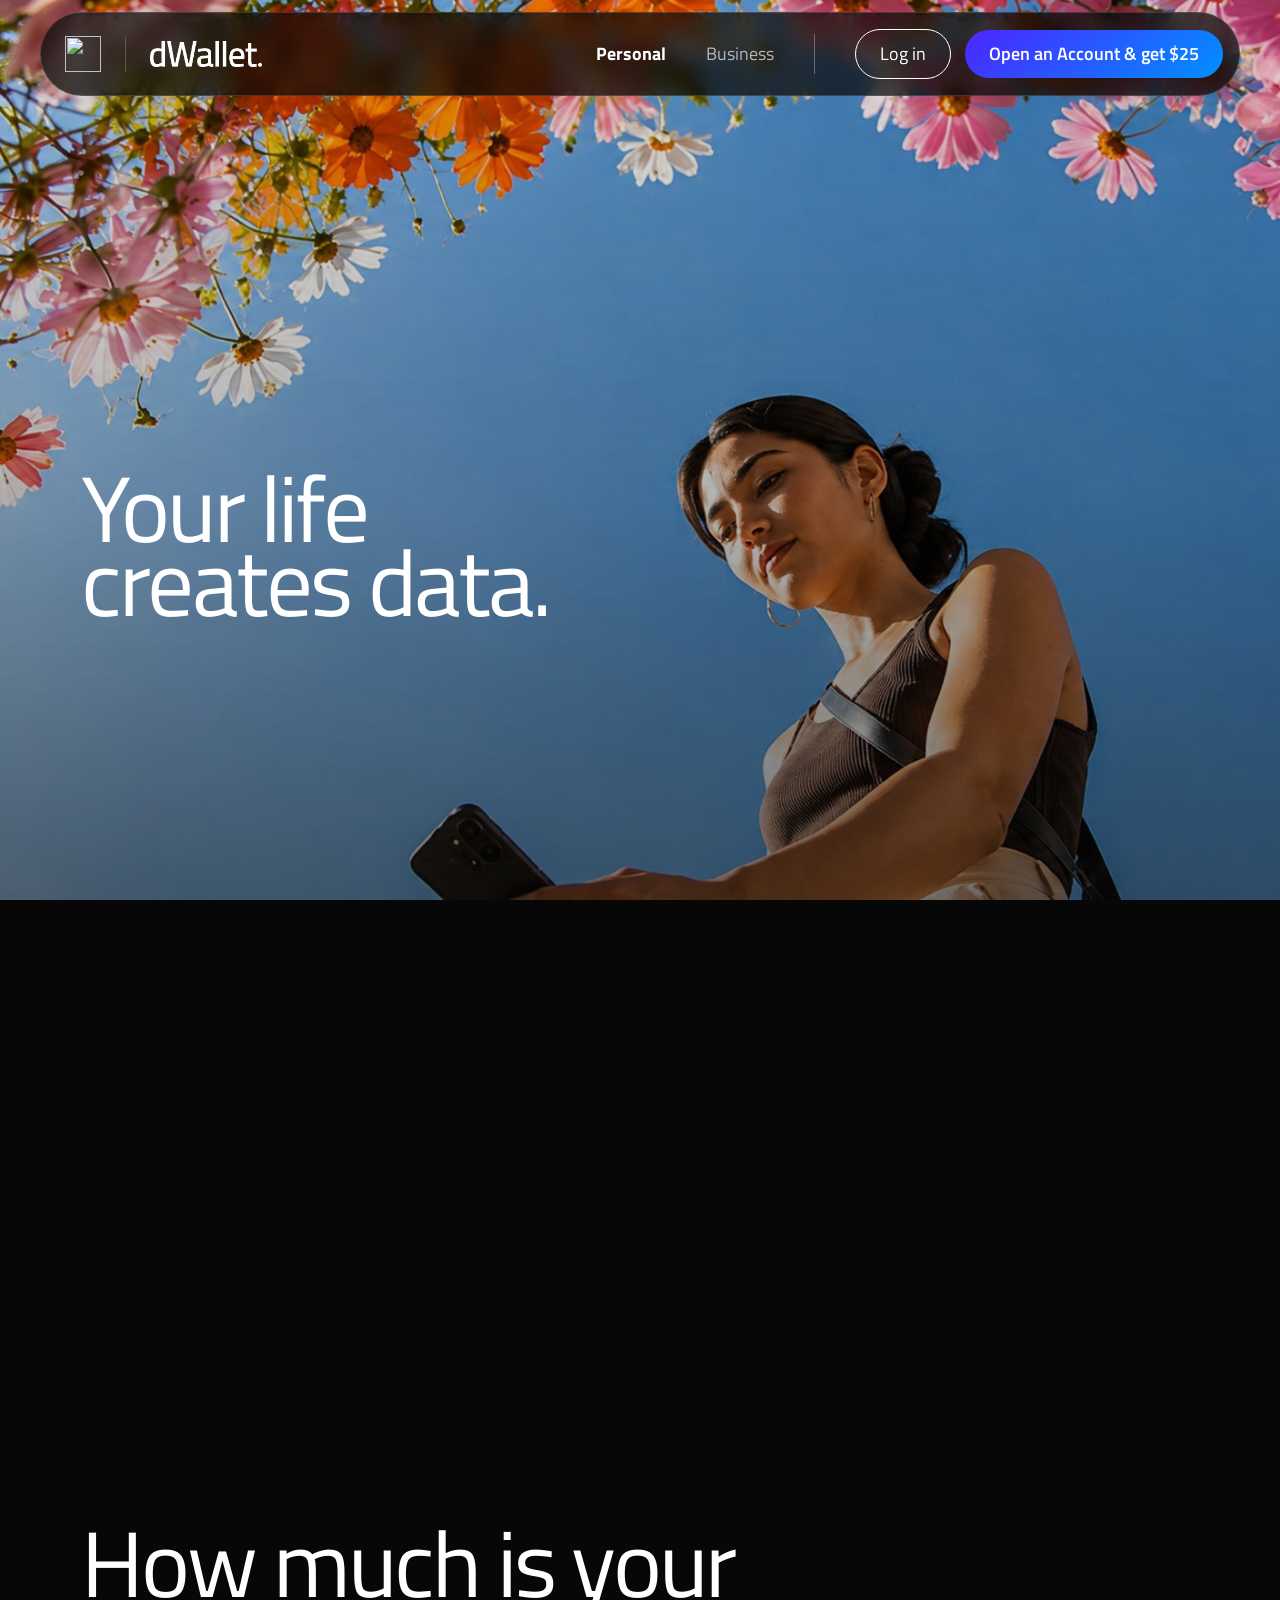
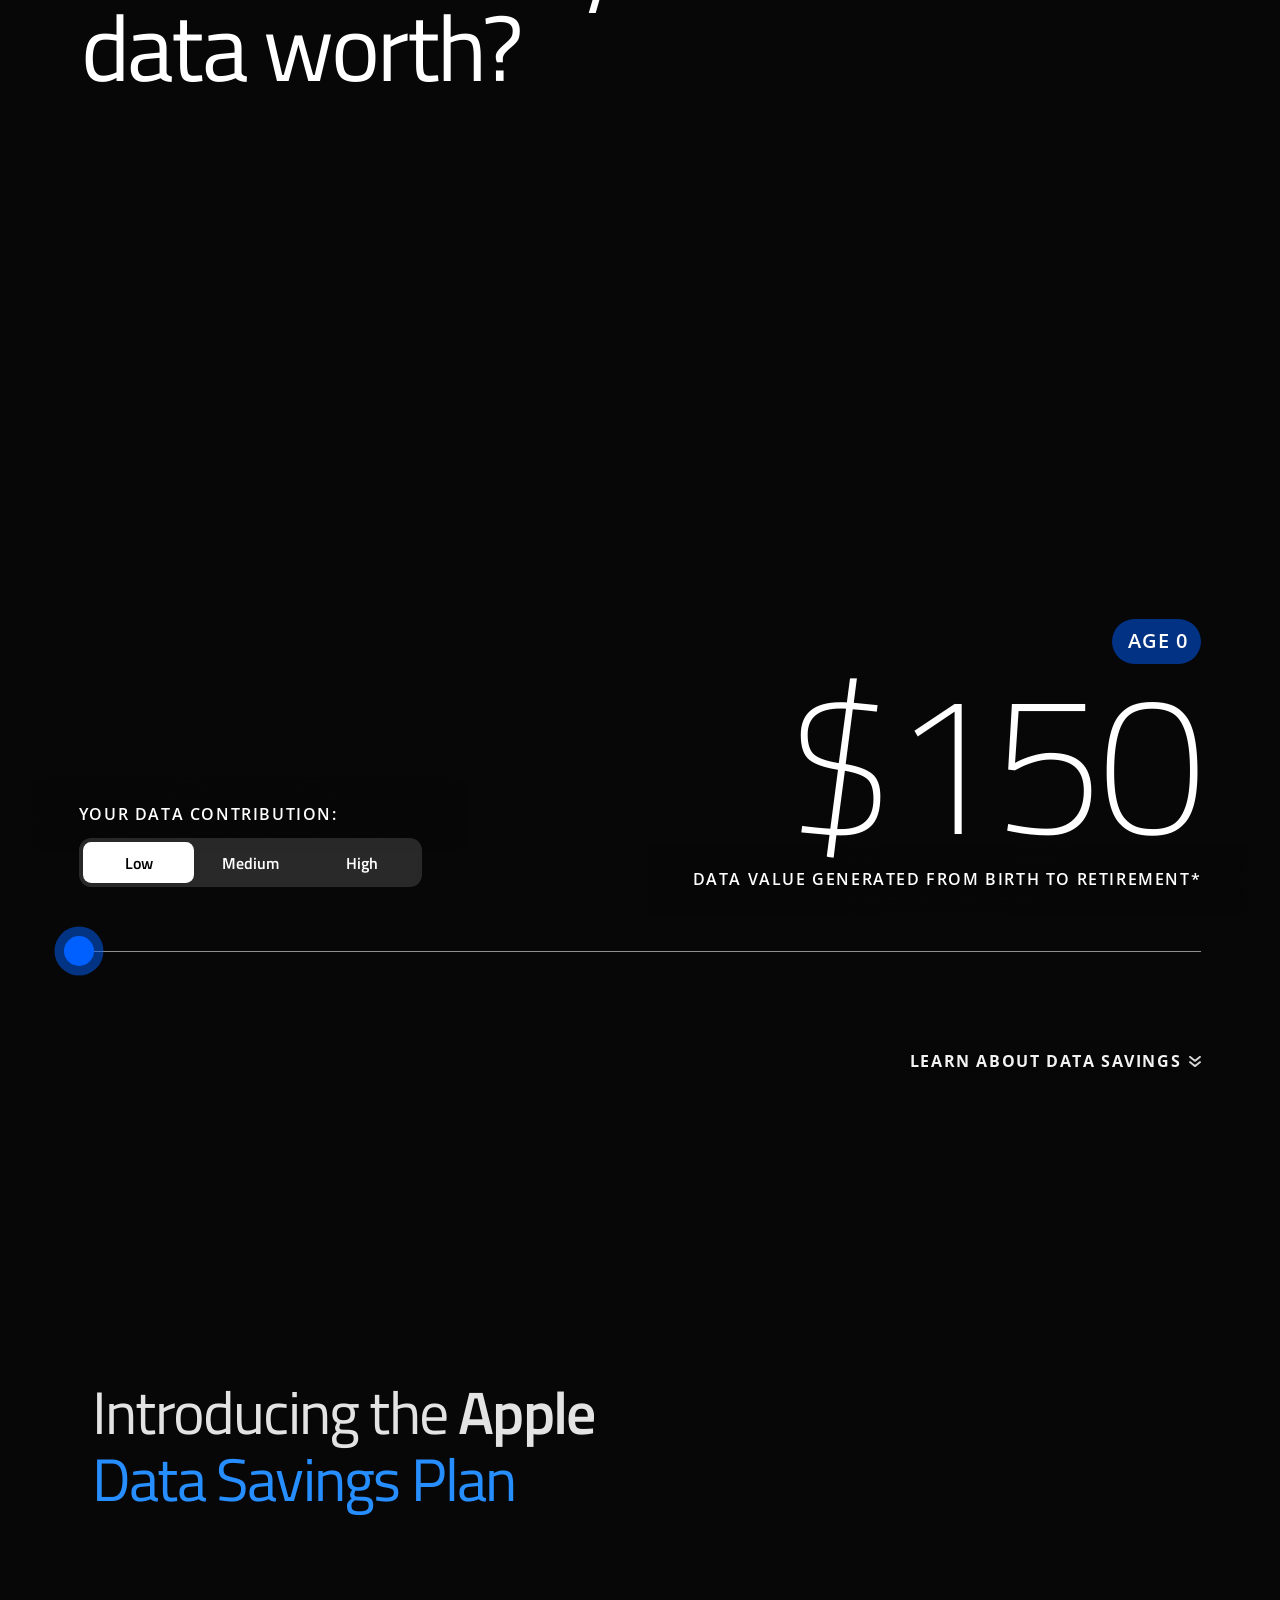
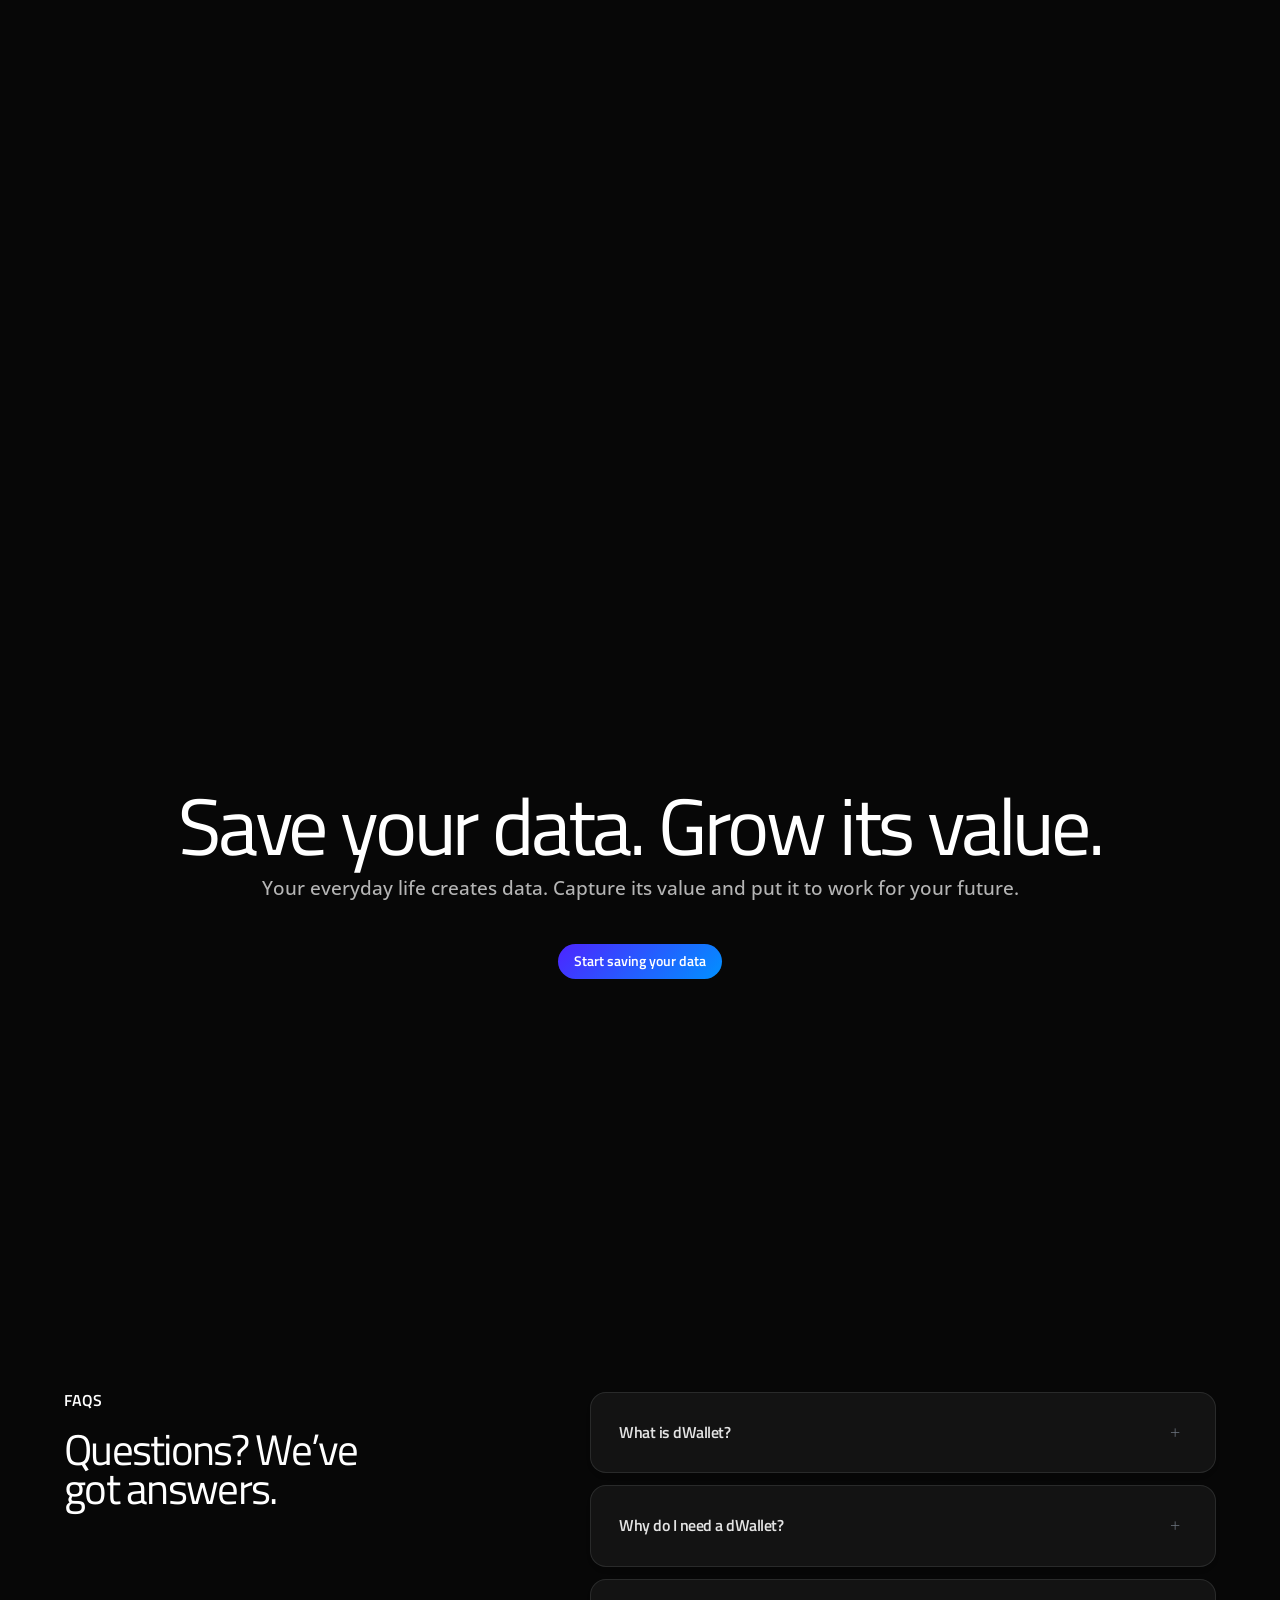
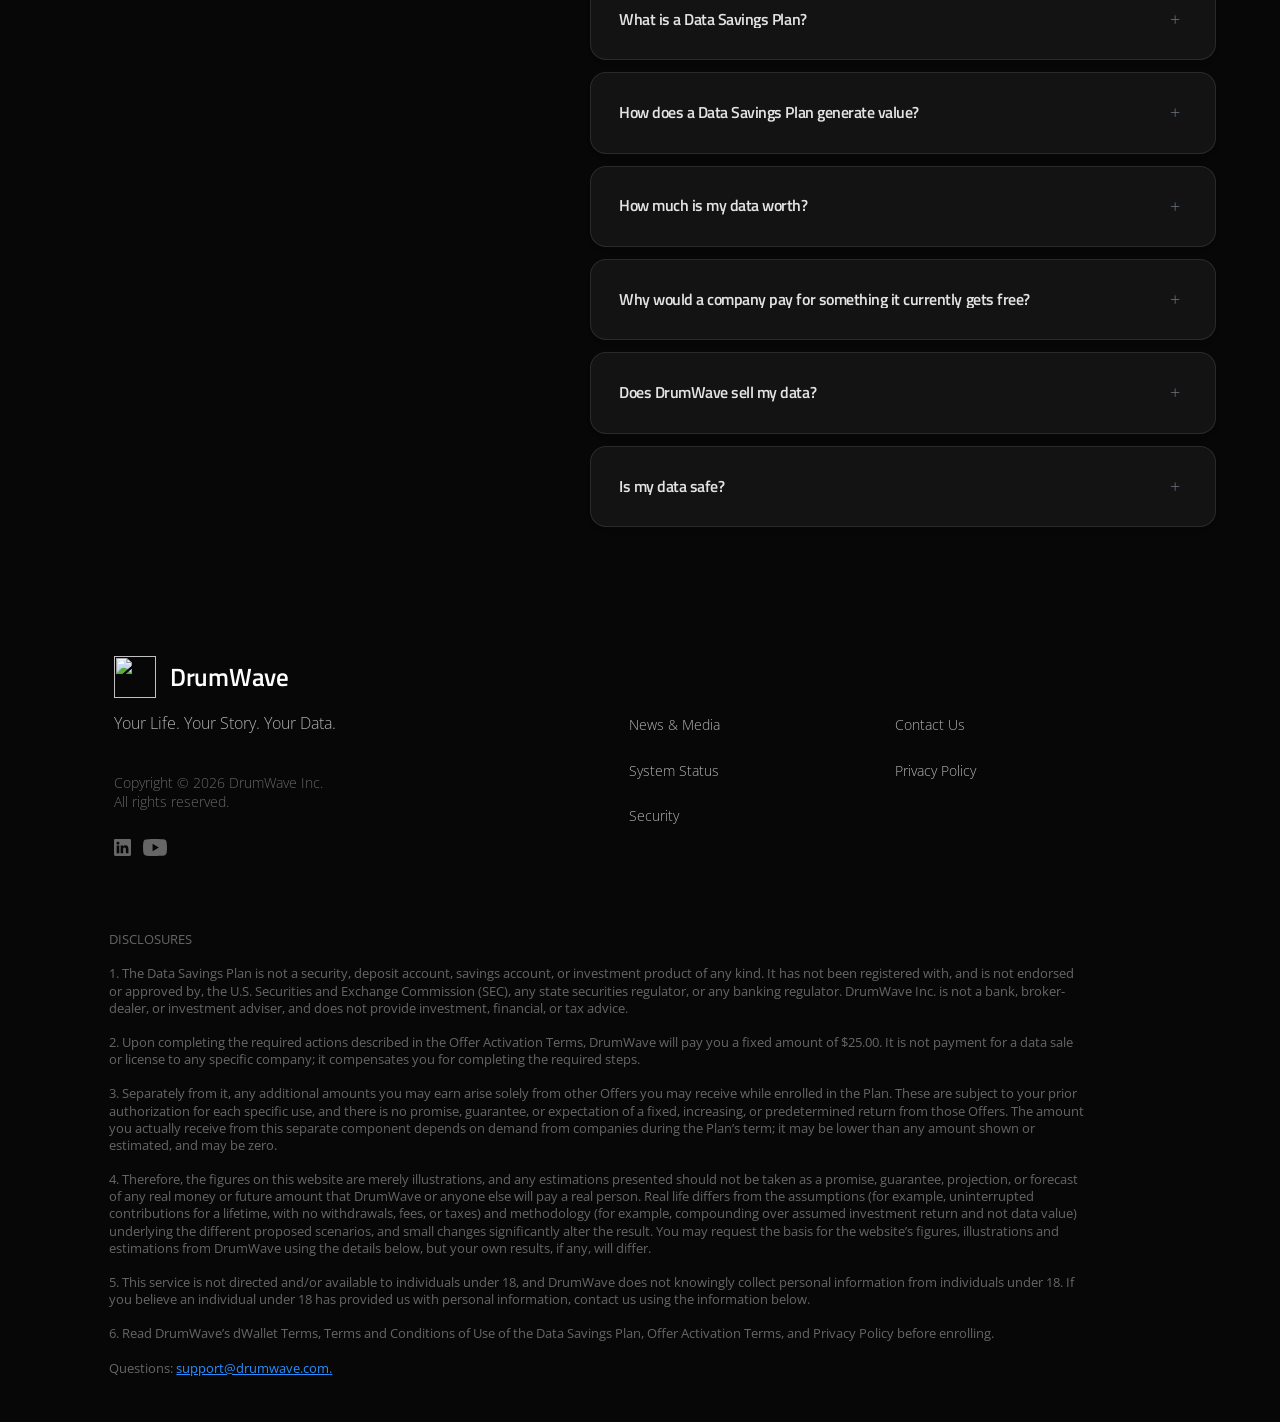
==== commit 49e5a408: "refactor: ajustar animações e tempos do carrossel no index.html" ====
--- a/index.html
+++ b/index.html
@@ -669,15 +669,6 @@
 /* ACT 6 : THE SOLUTION — fades up on black at the end of the #ages pin */
 .solution-preview{position:absolute;inset:0;z-index:9;pointer-events:none}
 .solution-preview .sol-state{position:absolute;left:5.83vw;max-width:49vw;z-index:2}
-/* Figma 3260-117245: the copy block is vertically centred on the frame and 849px
-   wide on a 1920 measure, with the body 37px under the headline */
-.solution-preview #solStateA{top:50%;transform:translateY(-50%);width:44.22vw;max-width:none}
-/* State B's own node: 115 in from the left, 333 down, and 390 under a block that is
-   three 118.8 lines — 333+357+390 is the 1080 frame. So it is deliberately NOT
-   centred the way state A is; it sits 29px above centre, and the 3px of left is
-   its own too. Both states are drawn on their own frame, and the words differ
-   across the change, so neither offset reads as a jump. */
-.solution-preview #solStateB{left:5.99vw;top:30.8vh}
 .solution-preview .sol-headline{font-family:'Titillium Web',sans-serif;font-weight:400;font-size:clamp(2.2rem,6.25vw,7.5rem);line-height:.99;letter-spacing:-.03em;color:#E3E3E3}
 /* The descender of the g in "Introducing" and "Savings" was being cut off.
    Titillium's font box is 124px where line-height .99 gives an 81px line box, so the
@@ -695,25 +686,24 @@
 /* 28px. Node 3260:117251 gives this paragraph 84px across two lines, which is 42 a
    line — 28px on 1.5 leading, where it had been 20. */
 .solution-preview .sol-body{margin-top:1.93vw;max-width:none;font-family:'Open Sans',sans-serif;font-weight:400;font-size:clamp(1rem,1.458vw,1.75rem);line-height:1.5;color:#fff;opacity:0}
-.solution-preview .sol-cta{position:absolute;left:5.75vw;top:75.5vh;z-index:2;pointer-events:auto;display:inline-flex;align-items:center;padding:12px 24px;border-radius:100px;background:#fff;color:#090908;font-family:'Titillium Web',sans-serif;font-weight:600;font-size:clamp(.85rem,.94vw,1.125rem);line-height:1;opacity:0;transition:background .25s}
+.solution-preview .sol-cta{position:absolute;left:7.17vw;top:75.5vh;z-index:2;pointer-events:auto;display:inline-flex;align-items:center;padding:12px 24px;border-radius:100px;background:#fff;color:#090908;font-family:'Titillium Web',sans-serif;font-weight:600;font-size:clamp(.85rem,.94vw,1.125rem);line-height:1;opacity:0;transition:background .25s}
 .solution-preview .sol-cta:hover{background:#E3E3E3}
 /* THE DSP CARD — Figma 3260-117245, measured off the 1920x1080 frame.
    .sol-card is the positioning wrapper so the light spill can sit outside the
-   card's own clip and still travel with it. It is the same box in both framings:
-   the introducing screen shows the first plan's card, and the carousel picks up
-   from that same card rather than bringing in one of its own.
-   31.11vh, not the 34.44vh of the node: the card used to ease up 3.33vh between the
-   two framings, so the same card sat at two different heights depending on which
-   one you were looking at. Asked for: one x and one y on both. 34.44 - 3.33 is
-   31.11, which keeps the second framing exactly where it already was and brings
-   introducing up onto it. The rise tween is gone with it — see the note where it
-   used to be. */
+   card's own clip and still travel with it.
+   31.11vh, not the 34.44vh of the node: it keeps the carousel card where it has
+   always sat on screen. */
 .solution-preview .sol-card{position:absolute;left:58.59vw;top:31.11vh;width:32.14vw;aspect-ratio:617/386.076;opacity:0;container-type:inline-size}
 /* the spill of light the card throws onto the page beneath it */
 .solution-preview .sol-card-glow{position:absolute;left:-10.7%;top:102.31%;width:118.48%;height:34.71%;pointer-events:none}
 /* the spill image overruns its own box top and bottom — 214px of artwork in a
    134px slot. Squashing it to fit compresses the blur into a hard-edged band. */
-.solution-preview .sol-card-glow img{position:absolute;display:block;left:1.76%;top:-29.85%;width:98.74%;height:159.7%}
+.solution-preview .sol-card-glow svg{position:absolute;display:block;left:1.76%;top:-29.85%;width:98.74%;height:159.7%;overflow:visible}
+/* The spill takes the colour of the card that throws it: each .sol-slide carries its
+   own in data-glow, picked from the bottom band of its export (the part that sits
+   over the spill), and the carousel tweens --sol-glow across the change. The default
+   is the design's own blue, for a slide that does not name one. */
+.solution-preview .sol-card{--sol-glow:#2491F9}
 /* The card is the design's own export now, one per plan, stacked on each other and
    crossfaded by the carousel. The export carries its corners and border, so the
    stack only has to size it: full card width, its own height. */
@@ -723,8 +713,7 @@
 /* The faded card beside it, Figma 5215:63939: it starts 424 into a 617 card and runs
    to the frame's right edge, behind the card. Its height is the card export's own
    (767 on 1234, 62.16%), so the two line up top and bottom whatever the width.
-   Only the carousel framing shows them, so the stack starts hidden and the scroll
-   timeline brings it up with the carousel. */
+   The stack starts hidden and the scroll timeline brings it up with the carousel. */
 .solution-preview .sol-peeks{position:absolute;inset:0;z-index:1;opacity:0}
 .solution-preview .sol-peek{position:absolute;left:68.72%;top:0;display:block;height:62.16cqw;width:auto;max-width:none;opacity:0}
 .solution-preview .sol-peek.is-on{opacity:1}
@@ -759,31 +748,15 @@
 .solution-preview .sol-dots{display:flex;align-items:center;gap:max(6px,.52vw)}
 .solution-preview .sol-dot{width:max(6px,.4167vw);height:max(6px,.4167vw);padding:0;border:0;border-radius:500px;background:rgba(255,255,255,.3);cursor:pointer;transition:width .35s cubic-bezier(.4,0,.2,1),background .35s}
 .solution-preview .sol-dot[aria-selected="true"]{width:max(24px,1.667vw);background:#0091ff}
-/* THE GLOWS BEHIND EVERYTHING — two #2731B6 discs of r419.5 under a 200 blur,
-   at .4 and .2. Drawn rather than shipped as SVG: the source is a plain blurred
-   circle, so CSS reproduces it exactly and scales with the viewport. */
-.solution-preview .sol-glow{position:absolute;width:43.7vw;aspect-ratio:1;border-radius:50%;background:#2731B6;filter:blur(10.42vw);pointer-events:none;opacity:0;z-index:0}
-.solution-preview .sol-glow-l{left:-11.77vw;top:-7.5vh}
-.solution-preview .sol-glow-r{left:71.35vw;top:1.48vh}
 /* Figma node 4254:33435, "Ellipse 22168": 839x839 at x:1239,y:742 on the
-   1920x1080 frame — 43.7vw wide at 64.53vw left, 68.7vh top, same #2731B6/
-   10.42vw-blur disc as .sol-glow above and .sol-how::after below. Drawn in
-   CSS rather than shipped as a PNG, for the same reason those are: the
-   source is a plain blurred circle. Rests at 0 like .sol-glow (both are
-   revealed by the GSAP timeline); its own tween below animates it to .2,
-   .sol-how::after's static resting level, rather than to 1. */
+   1920x1080 frame — 43.7vw wide at 64.53vw left, 68.7vh top, the same #2731B6/
+   10.42vw-blur disc as .sol-how::after below. Drawn in CSS rather than shipped as
+   a PNG: the source is a plain blurred circle. Rests at 0 and is revealed by the
+   GSAP timeline, which animates it to .2, .sol-how::after's static resting level. */
 .solution-preview .sol-glow-ellipse{position:absolute;left:64.53vw;top:68.7vh;width:43.7vw;aspect-ratio:1;border-radius:50%;background:#2731B6;opacity:0;filter:blur(10.42vw);pointer-events:none;z-index:0}
 
 /* ACT 7 : HOW IT WORKS + FAQ + FOOTER — one long scrolling screen */
 .how-scene{position:relative;background:var(--ink);overflow:hidden}
-/* The cards framing takes the same two blue casts as the introducing framing, at the
-   same size, position and levels — .4 and .2 of #2731B6 under a 10.42vw blur — so all
-   three beats of the plan sit on one lit ground. It used to carry a pair of radial
-   gradients that peaked at alpha .09, which is invisible.
-   These are pseudo-elements rather than the .sol-glow nodes themselves: those live
-   inside .solution-preview at z-index 9, which paints over the cards layer, whereas
-   .how-title and .how-steps already hold z-index 2 above these. They need no tween of
-   their own — they arrive and leave with .sol-how's own opacity. */
 /* The cards framing has 1 blue glow ellipse on the right side per Figma spec (node 4194-10146):
    839px x 839px, background: #2731B6, opacity: 0.2, filter: blur(200px).
    Positioned on the right side of the section. */
@@ -1141,25 +1114,23 @@
      without it, iOS Safari has been seen to let the previous section's content
      (still painted just off-screen behind the newly-pinned fixed layer) show
      through for a frame or two during the pin handoff, especially with the
-     blurred .sol-glow layers nearby. The opaque background alone was not
+     blurred .sol-glow-ellipse nearby. The opaque background alone was not
      enough to stop that ghosting. */
   #solution{isolation:isolate}
   #solution, .solution-preview{background:#070707 !important}
-  /* Figma 4869:39900/39422: both framings reserve the same 212px text block on a
-     390.5px frame (54.31vw) before the card starts, whether the headline is two
-     lines or three — a fixed block height, not stacked auto height, is what keeps
-     the card at the same position across states. */
+  /* Figma 4869:39900/39422: the carousel reserves a fixed 212px text block on a
+     390.5px frame (54.31vw) before the card starts, so the card holds its position
+     however many lines the brand's headline takes. */
   .solution-preview .sol-state{left:6vw !important;width:88vw !important;max-width:88vw !important;height:54.31vw !important}
-  .solution-preview #solStateA,
   .solution-preview #solStateB{top:13vh !important;left:6vw !important;transform:none !important;width:88vw !important;max-width:88vw !important}
   .solution-preview .sol-headline{font-size:44px !important;line-height:44.8px !important;letter-spacing:-.7569px !important;color:#fff !important}
   .solution-preview .sol-body{width:100% !important;max-width:100% !important;margin-top:24px !important;font-size:0.95rem !important;line-height:1.45 !important;color:#E3E3E3 !important}
   /* Figma 4869:39900/39422: the text block sits at top:13vh and is a fixed
      54.31vw tall (see .sol-state above), and the card starts 32px (8.2vw) under
-     it in both framings — so the card's top is derived from the text block's
+     it — so the card's top is derived from the text block's
      own box rather than calibrated separately per state. */
   .solution-preview .sol-card{left:50% !important;transform:translateX(-50%) !important;top:calc(13vh + 54.31vw + 8.2vw) !important;bottom:auto !important;width:84.4vw !important;max-width:329.6px !important}
-  /* No phone frame for the carousel yet: the prev/next row goes between the card and
+  /* The prev/next row goes between the card and
      the button, and the button moves down by the row's height and one more gap. The
      faded card beside it has no room on a centred phone card, so it stays off. */
   .solution-preview .sol-peeks{display:none}
@@ -1399,7 +1370,7 @@
   </div>
 
   <!-- The label names the destination rather than the act: this scrolls to
-       #solution, which IS "Introducing the Data Savings Plan". -->
+       #solution, which opens on the partner carousel. -->
   <button class="age-skip" id="ageSkip" type="button" aria-label="Learn about data savings">
     <span class="age-skip-label mono">Learn about data savings</span>
     <img class="age-skip-arrow" src="assets/img/sept3-icon-skip-arrow.svg" alt="" width="7" height="8">
@@ -1407,29 +1378,17 @@
 
 </section>
 
-<!-- THE DATA SAVINGS PLAN — one screen that changes its mind three times. Moved to
-     after the age timeline: it now arrives once the reader has scrolled through
-     #worth and #ages. Nothing here is reached by scrolling into it: the reveal
-     scrubs in over the gesture that brings the reader to the screen, and each further
-     gesture crossfades the screen in place — "Introducing the" becomes "Open an
-     account" with the card lifting between them, and that becomes the four cards as
-     the card and its copy leave. The last quarter of the pin holds the cards, so they
-     stay put while the section scrolls away rather than unwinding on the way out. -->
+<!-- THE DATA SAVINGS PLAN — one screen, two framings. It arrives once the reader has
+     scrolled through #worth and #ages. Nothing here is reached by scrolling into it:
+     the partner carousel scrubs in over the gesture that brings the reader to the
+     screen, and the next gesture crossfades it in place into the four cards as the
+     card and its copy leave. The end of the pin holds the cards, so they stay put
+     while the section scrolls away rather than unwinding on the way out. -->
 <section class="act" id="solution" aria-label="Introducing the Data Savings Plan">
   <div class="solution-preview" id="solutionPreview">
-    <div class="sol-glow sol-glow-l" aria-hidden="true"></div>
-    <div class="sol-glow sol-glow-r" aria-hidden="true"></div>
     <div class="sol-glow-ellipse" aria-hidden="true"></div>
 
-    <div class="sol-state" id="solStateA">
-      <div class="sol-headline">
-        <span class="ln"><span>Introducing the</span></span>
-        <span class="ln"><span class="sol-blue">Data Savings Plan</span></span>
-      </div>
-      <p class="sol-body">Turn the data you generate every day into a source of financial opportunity, today and for the future.</p>
-    </div>
-
-    <!-- The second framing is the partner carousel. Each plan is one .sol-slide
+    <!-- The first framing is the partner carousel. Each plan is one .sol-slide
          (its brand goes into the headline, its offer link onto the button) and one
          peek image, in the same order in both lists. The exports carry their own
          corners, border and fade, so nothing here draws them. Adding a plan is one
@@ -1445,16 +1404,28 @@
     <a class="sol-cta" href="https://personal.drumwave.com/offers/66aecb1e-740a-4d95-aa7a-f530689ffe89">View offer details</a>
 
     <div class="sol-card" id="solCard" role="group" aria-roledescription="carousel" aria-label="Data Savings Plans">
-      <div class="sol-card-glow" aria-hidden="true"><img src="assets/img/dsp-card-glow.svg" alt=""></div>
+      <!-- dsp-card-glow.svg, inlined so the gradient can take --sol-glow -->
+      <div class="sol-card-glow" aria-hidden="true">
+        <svg viewBox="0 0 721.809 214" preserveAspectRatio="none" fill="none" focusable="false">
+          <defs>
+            <filter id="solGlowBlur" x="0" y="0" width="721.809" height="214" filterUnits="userSpaceOnUse" color-interpolation-filters="sRGB"><feGaussianBlur stdDeviation="20"/></filter>
+            <linearGradient id="solGlowFill" x1="455.017" y1="40" x2="455.017" y2="145.5" gradientUnits="userSpaceOnUse">
+              <stop style="stop-color:var(--sol-glow);stop-opacity:.8"/>
+              <stop offset="1" style="stop-color:var(--sol-glow);stop-opacity:0"/>
+            </linearGradient>
+          </defs>
+          <path filter="url(#solGlowBlur)" fill="url(#solGlowFill)" d="M89.0174 40.0002L643.758 40L656.831 63.5447C672.947 92.5714 681.005 107.085 681.715 118.874C682.986 139.985 671.345 159.762 652.272 168.898C641.62 174 625.019 174 591.819 174H137.087C98.594 174 79.3476 174 68.1075 168.184C47.9425 157.751 36.8776 135.441 40.7748 113.074C42.9471 100.607 54.5943 85.2845 77.8887 54.6402L89.0174 40.0002Z"/>
+        </svg>
+      </div>
       <div class="sol-peeks" aria-hidden="true">
         <img class="sol-peek is-on" src="assets/img/dsp-slide-01-peek.webp" alt="" width="806" height="767">
         <img class="sol-peek" src="assets/img/dsp-slide-02-peek.webp" alt="" width="796" height="773" loading="lazy">
         <img class="sol-peek" src="assets/img/dsp-slide-03-peek.webp" alt="" width="797" height="773" loading="lazy">
       </div>
       <div class="sol-slides" aria-live="polite">
-        <img class="sol-slide is-on" data-brand="Apple" data-href="https://personal.drumwave.com/offers/66aecb1e-740a-4d95-aa7a-f530689ffe89" src="assets/img/dsp-slide-01.webp" alt="dSavings Prism card with Apple, held by Alex Waverly, balance $170" width="1234" height="767">
-        <img class="sol-slide" data-brand="Amazon" data-href="https://personal.drumwave.com/offers/66aecb1e-740a-4d95-aa7a-f530689ffe89" src="assets/img/dsp-slide-02.webp" alt="dSavings Reach card with Amazon" width="1244" height="773" loading="lazy">
-        <img class="sol-slide" data-brand="NVIDIA" data-href="https://personal.drumwave.com/offers/66aecb1e-740a-4d95-aa7a-f530689ffe89" src="assets/img/dsp-slide-03.webp" alt="dSavings Transit card with NVIDIA" width="1244" height="772" loading="lazy">
+        <img class="sol-slide is-on" data-brand="Apple" data-glow="#1FAE8C" data-href="https://personal.drumwave.com/offers/66aecb1e-740a-4d95-aa7a-f530689ffe89" src="assets/img/dsp-slide-01.webp" alt="dSavings Prism card with Apple, held by Alex Waverly, balance $170" width="1234" height="767">
+        <img class="sol-slide" data-brand="Amazon" data-glow="#E0873A" data-href="https://personal.drumwave.com/offers/66aecb1e-740a-4d95-aa7a-f530689ffe89" src="assets/img/dsp-slide-02.webp" alt="dSavings Reach card with Amazon" width="1244" height="773" loading="lazy">
+        <img class="sol-slide" data-brand="NVIDIA" data-glow="#4F95D8" data-href="https://personal.drumwave.com/offers/66aecb1e-740a-4d95-aa7a-f530689ffe89" src="assets/img/dsp-slide-03.webp" alt="dSavings Transit card with NVIDIA" width="1244" height="772" loading="lazy">
       </div>
     </div>
 
@@ -2829,8 +2800,8 @@
       // Landing exactly on solTop parks the scrub at progress 0 — the reveal
       // hasn't played, so the screen reads as empty. solTrig (set once the
       // desktop matchMedia below builds it) gives the pin's own scroll range;
-      // landing partway into its first stop arrives with "Introducing the
-      // Data Savings Plan" already on screen instead of before it.
+      // landing on its first stop arrives with the partner carousel already
+      // on screen instead of before it.
       const target = solTrig ? solTrig.start + (solTrig.end - solTrig.start) * solFirstStop : solTop;
       // Instant, not smooth: a smooth scroll still plays whatever is between
       // here and there frame by frame on the way past it. A single jump
@@ -2864,20 +2835,18 @@
   // Sits after the age timeline now, so ScrollTrigger creates this pin only once
   // #ages above it is already registered — stacked pins must be created in DOM
   // order or ScrollTrigger mis-measures each one's start against the last.
-  // It is scrubbed rather than autoplayed: the reader's gesture IS the transition. The
-  // pin is four viewports and the timeline four units, one per viewport, so each
-  // screen stop sits on a plateau —
-  //   0 -> 1   the reveal, ending held on "Introducing the Data Savings Plan"
-  //   1 -> 2   the dissolve to "Open an account"; the card holds its place
-  //   2 -> 3   the card and its copy leave, the four cards come up in their place
-  //   3 -> 4   held, so the cards stay put while the section scrolls away instead
+  // It is scrubbed rather than autoplayed: the reader's gesture IS the transition.
+  // One timeline unit per screen stop, so each stop sits on a plateau —
+  //   0 -> 1   the reveal, ending held on the partner carousel
+  //   1 -> 2   the card and its copy leave, the four cards come up in their place
+  //   2 -> end held, so the cards stay put while the section scrolls away instead
   //            of unwinding on the way out
   // Every fromTo takes immediateRender:false so the timeline does not paint its
   // start values over the page the moment it is built.
   // set once the desktop matchMedia below creates it, so the skip button can
   // land inside the pin's scrub range instead of only at its very start.
   let solTrig = null, solFirstStop = 0, solTrigVars = null;
-  const solA = lines('#solStateA .sol-headline'), solB = lines('#solStateB .sol-headline');
+  const solB = lines('#solStateB .sol-headline');
   // header.nav is the bar; the bare <nav> inside it is only the Personal/Business links
   const solHowEl = $('#solHow'), solHowFit = $('#solHowFit'),
         solHost = $('#howHost'), solSec = $('#solution'), navEl = $('header.nav');
@@ -2919,7 +2888,7 @@
   placeSolCta();
   ScrollTrigger.addEventListener('refresh', () => { fitSolHow(); placeSolCta(); });
 
-  // THE PARTNER CAROUSEL — the plan screen's second framing. Each .sol-slide is one
+  // THE PARTNER CAROUSEL — the plan screen's first framing. Each .sol-slide is one
   // plan and carries its brand and offer link; the peek at the same position is the
   // faded card beside it. Click only, looping both ways. Every element the change
   // touches moves on its own: the brand word leaves through its mask and the next one
@@ -2944,12 +2913,17 @@
       dotsEl.appendChild(d);
       return d;
     });
+    const card = $('#solCard');
+    const glowOf = i => slides[i].dataset.glow || '';
+    // the first plan's colour is on the card before the carousel ever moves
+    if(glowOf(0)) card.style.setProperty('--sol-glow', glowOf(0));
     const settle = () => {
       slides.forEach((el, i) => el.classList.toggle('is-on', i === cur));
       peeks.forEach((el, i) => el.classList.toggle('is-on', i === cur));
       gsap.set([...slides, ...peeks, brandWord], {clearProps:'opacity,transform'});
       brandWord.textContent = slides[cur].dataset.brand;
       gsap.set(brandMask, {clearProps:'width'});
+      if(glowOf(cur)) card.style.setProperty('--sol-glow', glowOf(cur));
     };
     function go(next, dir){
       next = (next + slides.length) % slides.length;
@@ -2968,6 +2942,8 @@
       tl.fromTo(slides[cur], {opacity:0, xPercent:12*dir, scale:.97}, {opacity:1, xPercent:0, scale:1, duration:.62*t, ease:'power3.out'}, .16*t);
       if(peeks[prev]) tl.fromTo(peeks[prev], {opacity:1}, {opacity:0, duration:.3*t, ease:'power1.out'}, 0);
       if(peeks[cur]) tl.fromTo(peeks[cur], {opacity:0, xPercent:10*dir}, {opacity:1, xPercent:0, duration:.6*t, ease:'power3.out'}, .2*t);
+      // the spill beneath shifts to the incoming card's colour as it arrives
+      if(glowOf(cur)) tl.to(card, {'--sol-glow':glowOf(cur), duration:.62*t, ease:'power2.inOut'}, .1*t);
       // measure the incoming word before anything paints, so the mask's resize can
       // sit in this timeline and land with it if a second click cuts it short
       const oldWord = brandWord.textContent, newWord = slides[cur].dataset.brand;
@@ -2994,91 +2970,64 @@
   const buildSolTl = (withCards, headStart = .14) => {
     const tl = gsap.timeline({defaults:{ease:'none', immediateRender:false}});
 
-    // 1 — introducing the Data Savings Plan. The two blue casts come up first, so the
-    // copy lands on a lit page rather than on flat black — .4 and .2, the levels the
-    // design gives them.
-    tl.fromTo('#solutionPreview .sol-glow-l', {opacity:0}, {opacity:.32, duration:.5, ease:'power1.out'}, 0);
-    tl.fromTo('#solutionPreview .sol-glow-r', {opacity:0}, {opacity:.16, duration:.5, ease:'power1.out'}, 0);
-    tl.fromTo(solA, {yPercent:SOL_OUT}, {yPercent:0, duration:.3, stagger:.08, ease:'power3.out'}, headStart);
+    // 1 — the partner carousel. Its blue cast comes up first, so the copy lands on a
+    // lit page rather than on flat black; the card follows the headline, then the
+    // peek, the body, the button and the prev/next row.
+    tl.fromTo('#solutionPreview .sol-glow-ellipse', {opacity:0}, {opacity:.2, duration:.5, ease:'power1.out'}, 0);
+    tl.fromTo(solB, {yPercent:SOL_OUT}, {yPercent:0, duration:.3, stagger:.08, ease:'power3.out'}, headStart);
     tl.fromTo('#solutionPreview .sol-card', {opacity:0, scale:1.04}, {opacity:1, scale:1, duration:.34, ease:'power2.out'}, headStart+.10);
-    tl.fromTo('#solStateA .sol-body', {opacity:0, y:16}, {opacity:.7, y:0, duration:.24, ease:'power2.out'}, headStart+.26);
-    tl.to({}, {duration:.22}, .64);
-
-    // 2 — the partner carousel. The card holds its place: the first plan's card is the
-    // one the introducing screen already showed, so the carousel picks up from it. The
-    // blue casts belong to the introducing screen only; this one wants a clean corner,
-    // so they leave with the copy that brought them in.
-    // Every number in this unit is a little quicker than it was, to buy this framing a
-    // plateau. It used to be whole only from 1.74, and its stop is at 2.0 — 281px of
-    // scroll, the least of the three, and it ENDED on the stop, so a nudge past began
-    // dismantling it at once. It is now whole from 1.64 and does not start leaving
-    // until 2.2, which puts the stop inside the plateau rather than at its edge.
-    tl.fromTo(solA, {yPercent:0}, {yPercent:-112, duration:.26, stagger:.05}, 1.15);
-    tl.fromTo('#solStateA .sol-body', {opacity:.7}, {opacity:0, duration:.2}, 1.15);
-    tl.fromTo('#solutionPreview .sol-glow-l', {opacity:.32}, {opacity:0, duration:.3, ease:'power1.inOut'}, 1.15);
-    tl.fromTo('#solutionPreview .sol-glow-r', {opacity:.16}, {opacity:0, duration:.3, ease:'power1.inOut'}, 1.15);
-    // Figma node 4254:33435: this glow belongs to the "open an account" framing
-    // the card sits in, so it arrives and leaves with the card rather than with
-    // the introducing framing's own pair above.
-    tl.fromTo('#solutionPreview .sol-glow-ellipse', {opacity:0}, {opacity:.2, duration:.3, ease:'power1.out'}, 1.15);
-    // The card used to ease up 3.33vh here, which is what gave it two different y
-    // values across the two framings. It rests at the risen height now (see
-    // .sol-card's top) and does not move between them at all.
-    tl.fromTo(solB, {yPercent:SOL_OUT}, {yPercent:0, duration:.3, stagger:.08, ease:'power3.out'}, 1.25);
-    tl.fromTo('#solStateB .sol-body', {opacity:0, y:16}, {opacity:.7, y:0, duration:.24, ease:'power2.out'}, 1.37);
-    tl.fromTo('#solutionPreview .sol-peeks', {opacity:0, x:'2vw'}, {opacity:1, x:0, duration:.3, ease:'power2.out'}, 1.3);
-    tl.fromTo('#solutionPreview .sol-cta', {opacity:0, y:12}, {opacity:1, y:0, duration:.24, ease:'power2.out'}, 1.47);
-    tl.fromTo('#solNav', {autoAlpha:0, y:12}, {autoAlpha:1, y:0, duration:.24, ease:'power2.out'}, 1.52);
-
-    // 3 — how does a Data Savings Plan work. The card and the copy that framed it clear
+    tl.fromTo('#solutionPreview .sol-peeks', {opacity:0, x:'2vw'}, {opacity:1, x:0, duration:.3, ease:'power2.out'}, headStart+.15);
+    tl.fromTo('#solStateB .sol-body', {opacity:0, y:16}, {opacity:.7, y:0, duration:.24, ease:'power2.out'}, headStart+.22);
+    tl.fromTo('#solutionPreview .sol-cta', {opacity:0, y:12}, {opacity:1, y:0, duration:.24, ease:'power2.out'}, headStart+.32);
+    tl.fromTo('#solNav', {autoAlpha:0, y:12}, {autoAlpha:1, y:0, duration:.24, ease:'power2.out'}, headStart+.37);
+
+    // 2 — how does a Data Savings Plan work. The card and the copy that framed it clear
     // out, and the four cards come up in their place. This is the beat that used to be a
     // section below; on anything wider than a phone it happens on the spot.
     if(withCards){
-      // 2.2 rather than 2.0: the extra fifth of a unit is the headroom the open-an-
-      // account framing now has past its stop. The cards then have less of the unit to
-      // arrive in, so their moves are quicker too — they still finish at 2.91, ahead of
-      // their own stop at 3.0, which is what matters. The hold below is untouched, so
-      // the timeline is still 4.0 and the three stops do not move.
-      tl.fromTo(solB, {yPercent:0}, {yPercent:-112, duration:.26, stagger:.05}, 2.25);
-      tl.fromTo('#solStateB .sol-body', {opacity:.7}, {opacity:0, duration:.2}, 2.25);
-      tl.fromTo('#solutionPreview .sol-cta', {opacity:1, y:0}, {opacity:0, y:-10, duration:.22}, 2.25);
-      tl.fromTo('#solNav', {autoAlpha:1, y:0}, {autoAlpha:0, y:-10, duration:.22}, 2.25);
-      tl.fromTo('#solutionPreview .sol-peeks', {opacity:1}, {opacity:0, duration:.28, ease:'power1.inOut'}, 2.27);
-      tl.fromTo('#solutionPreview .sol-card', {opacity:1}, {opacity:0, duration:.32, ease:'power1.inOut'}, 2.29);
-      tl.fromTo('#solutionPreview .sol-glow-ellipse', {opacity:.2}, {opacity:0, duration:.32, ease:'power1.inOut'}, 2.29);
-      tl.fromTo('#solHow', {opacity:0}, {opacity:1, duration:.4, ease:'power1.inOut'}, 2.35);
-      tl.fromTo('#solHow .how-title', {y:26}, {y:0, duration:.34, ease:'power2.out'}, 2.39);
-      tl.fromTo('#solHow .step', {y:36, opacity:0}, {y:0, opacity:1, duration:.36, stagger:.05, ease:'power2.out'}, 2.45);
+      // 1.25 rather than 1.0: the carousel keeps a quarter unit of plateau past its
+      // stop, so a nudge past it does not start dismantling it at once. The cards
+      // still finish at 1.91, ahead of their own stop at 2.0.
+      tl.fromTo(solB, {yPercent:0}, {yPercent:-112, duration:.26, stagger:.05}, 1.25);
+      tl.fromTo('#solStateB .sol-body', {opacity:.7}, {opacity:0, duration:.2}, 1.25);
+      tl.fromTo('#solutionPreview .sol-cta', {opacity:1, y:0}, {opacity:0, y:-10, duration:.22}, 1.25);
+      tl.fromTo('#solNav', {autoAlpha:1, y:0}, {autoAlpha:0, y:-10, duration:.22}, 1.25);
+      tl.fromTo('#solutionPreview .sol-peeks', {opacity:1}, {opacity:0, duration:.28, ease:'power1.inOut'}, 1.27);
+      tl.fromTo('#solutionPreview .sol-card', {opacity:1}, {opacity:0, duration:.32, ease:'power1.inOut'}, 1.29);
+      tl.fromTo('#solutionPreview .sol-glow-ellipse', {opacity:.2}, {opacity:0, duration:.32, ease:'power1.inOut'}, 1.29);
+      tl.fromTo('#solHow', {opacity:0}, {opacity:1, duration:.4, ease:'power1.inOut'}, 1.35);
+      tl.fromTo('#solHow .how-title', {y:26}, {y:0, duration:.34, ease:'power2.out'}, 1.39);
+      tl.fromTo('#solHow .step', {y:36, opacity:0}, {y:0, opacity:1, duration:.36, stagger:.05, ease:'power2.out'}, 1.45);
     }
 
-    // the hold that carries the last framing out of view unchanged
-    tl.to({}, {duration: withCards ? .4 : 1.0}, withCards ? 3.0 : 2.0);
-    // Back above the carousel, the introducing screen is showing the card again, and
-    // that screen is the first plan's. So a reader who clicked through and scrolls
-    // back up sees the carousel return to it while the copy changes over.
-    tl.eventCallback('onUpdate', () => { if(tl.time() < 1.3) solCarousel.go(0, -1); });
+    // the hold that carries the last framing out of view unchanged. On a phone the
+    // carousel is the only framing, so its hold is only long enough to settle on it
+    // before the page scrolls on — the timeline ends at 1.0.
+    if(withCards) tl.to({}, {duration:.4}, 2.0);
+    else tl.to({}, {duration:.35}, .65);
+    // A reader who clicked through the plans and scrolls back above the section
+    // finds the carousel on the first plan again the next time it comes in.
+    tl.eventCallback('onUpdate', () => { if(tl.time() < headStart) solCarousel.go(0, -1); });
     return tl;
   };
 
-  // One framing fewer on a phone, and the cards parented to their own section instead.
+  // No cards framing on a phone, and the cards parented to their own section instead.
   // matchMedia rebuilds the pin and the timeline on either side of the breakpoint and
   // reverts what the other side had set.
   gsap.matchMedia().add('(min-width: 761px)', () => {
     solSec.appendChild(solHowEl);
     const tl = buildSolTl(true);
-    // The timeline is still 4.0 units regardless of the pin's own length in vh — this
-    // does not add or move a stop, it only sets how many pixels each unit costs.
-    const solSnap = [0, 1, 2, 3].filter(t => t < tl.duration() - .05)
+    // The pin's length in vh does not add or move a stop, it only sets how many
+    // pixels each timeline unit costs.
+    const solSnap = [0, 1, 2].filter(t => t < tl.duration() - .05)
                                 .map(t => t / tl.duration()).concat([1]);
     // Pulled out so the skip button can rebuild this trigger from scratch —
     // see solTrigVars below.
     solTrigVars = {trigger:'#solution', start:'top top',
-      // Cut from 500% to 320%, the same reduction act1's own RUN_PINS got, for the
-      // same complaint: at 500% each of the 4 stops sat 125% of a viewport apart —
-      // over a full screen of scroll with nothing new on screen until the next
-      // stop fired, which read as the page stalling between transitions. 320%
-      // brings that down to 80%.
-      end:'+=320%', pin:true, scrub:true, animation:tl,
+      // ~94% of a viewport per timeline unit, the pace this pin had with three
+      // framings (320% over 3.4 units) — now 2.4 units with the introducing
+      // screen gone. Any longer and the page reads as stalling between stops.
+      end:'+=225%', pin:true, scrub:true, animation:tl,
       // directional:true added: every other snap-driven pin on the site has it, and
       // without it a moderate forward scroll can be pulled BACK to a nearer stop it
       // had already cleared, which reads as the page fighting the reader — the
@@ -3087,8 +3036,8 @@
       snap:{snapTo:solSnap, directional:true, duration:{min:.25, max:.6}, delay:.08, ease:'power2.inOut'}};
     const trig = ScrollTrigger.create(solTrigVars);
     solTrig = trig;
-    // solSnap[1] is exactly the first stop — "Introducing the Data Savings
-    // Plan" fully revealed and held — as a fraction of the pin's scroll range.
+    // solSnap[1] is exactly the first stop — the partner carousel fully
+    // revealed and held — as a fraction of the pin's scroll range.
     solFirstStop = solSnap[1] != null ? solSnap[1] : 0;
     fitSolHow();
     return () => { trig.kill(); tl.kill(); solTrig = null; solFirstStop = 0; solTrigVars = null; };
@@ -3099,14 +3048,20 @@
     // same absolute gap the desktop uses would still be ~120px of flat black
     // right as the reader arrives from #ages, before anything renders at all.
     const tl = buildSolTl(false, .02);
+    // One viewport: the reveal takes the first two thirds of it and the carousel
+    // holds for the rest. At 200% the reader had a full screen and more of scrolling
+    // past a carousel that no longer changed before the next section came up.
     const trig = ScrollTrigger.create({trigger:'#solution', start:'top top',
-      end:'+=300%', pin:true, scrub:true, animation:tl});
+      end:'+=100%', pin:true, scrub:true, animation:tl});
+    // no snap here, so the skip button can scroll straight onto the carousel: from
+    // .7 it is whole and held
+    solTrig = trig; solFirstStop = .7 / tl.duration();
     // the cards lift into view on the way past, the way every other block in the
     // scrolling part of the page does
     const lift = gsap.fromTo('#howHost .step', {opacity:0, y:28},
       {opacity:1, y:0, duration:.6, stagger:.08, ease:'power2.out',
        scrollTrigger:{trigger:'#howHost', start:'top 82%'}});
-    return () => { trig.kill(); tl.kill(); lift.scrollTrigger && lift.scrollTrigger.kill(); lift.kill(); };
+    return () => { trig.kill(); tl.kill(); solTrig = null; solFirstStop = 0; lift.scrollTrigger && lift.scrollTrigger.kill(); lift.kill(); };
   });
 
   /* ---------- ACT 7 : HOW IT WORKS + FAQ + FOOTER ---------- */
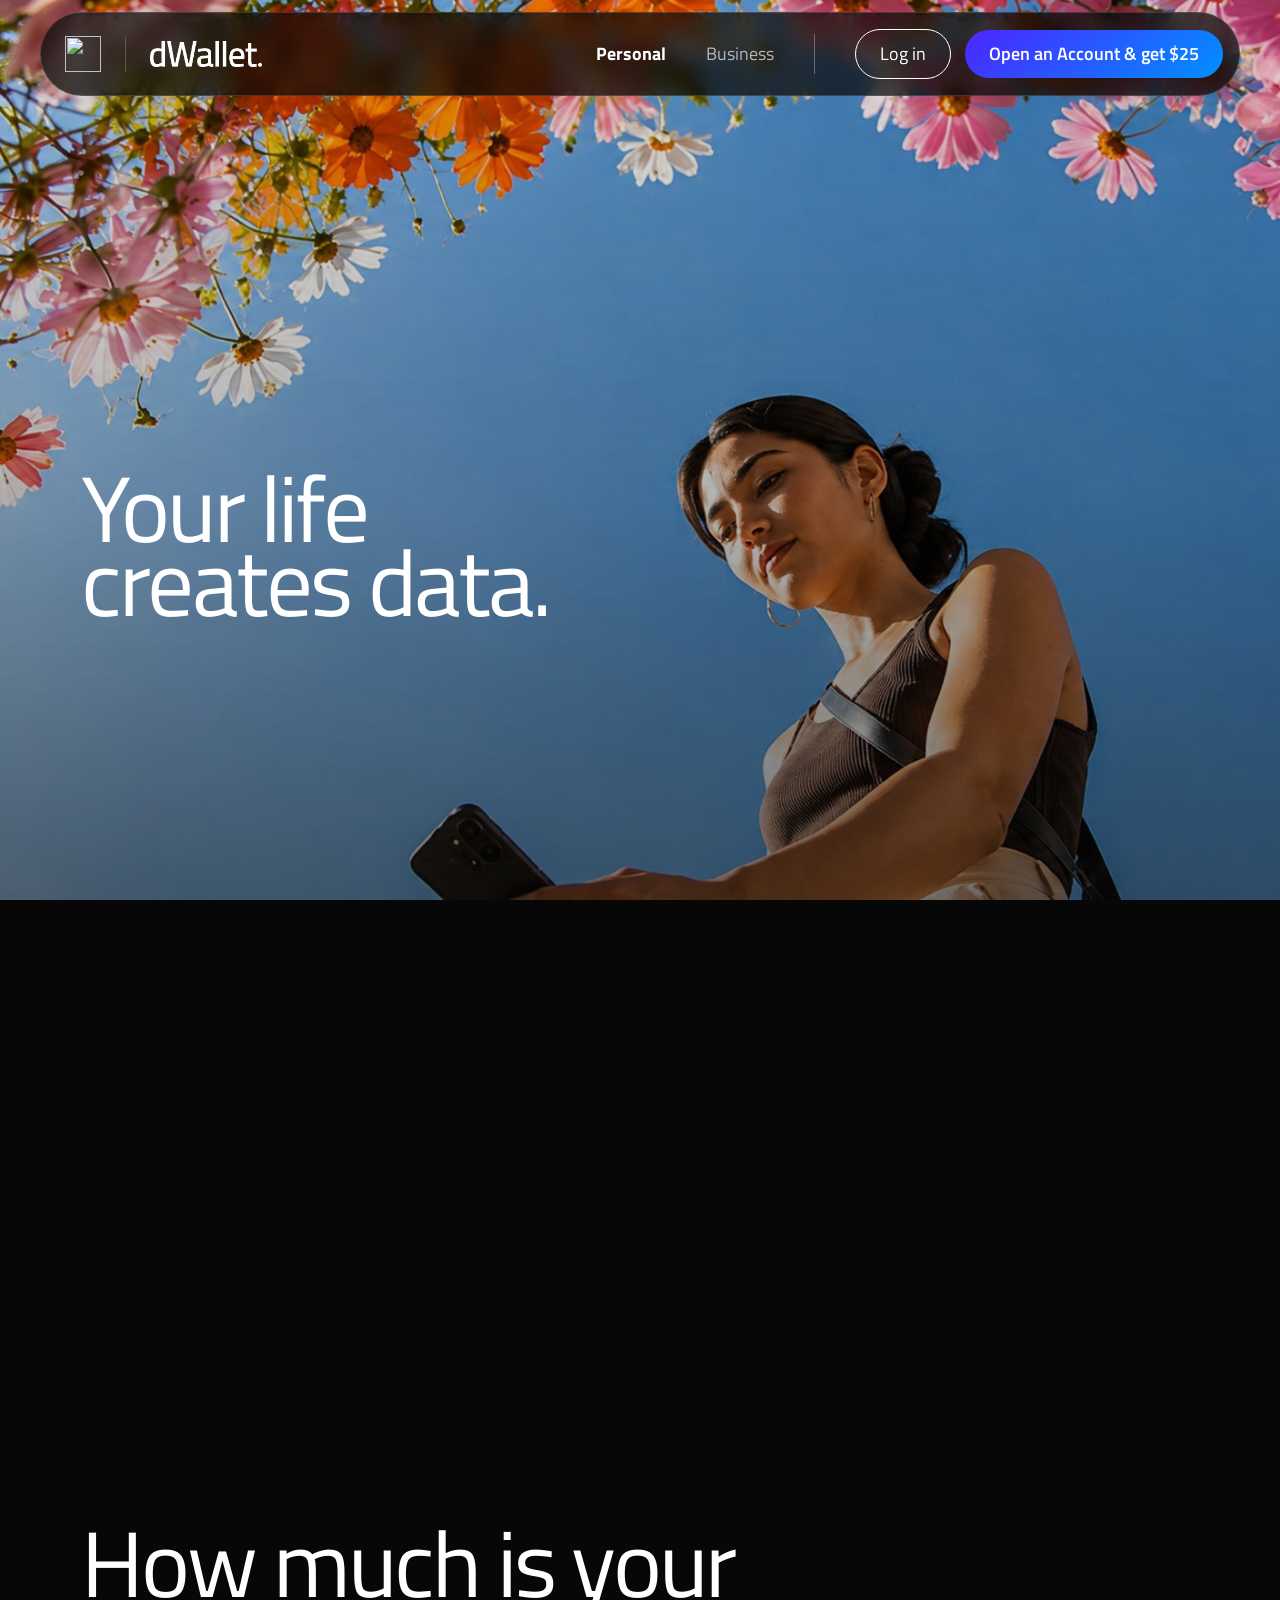
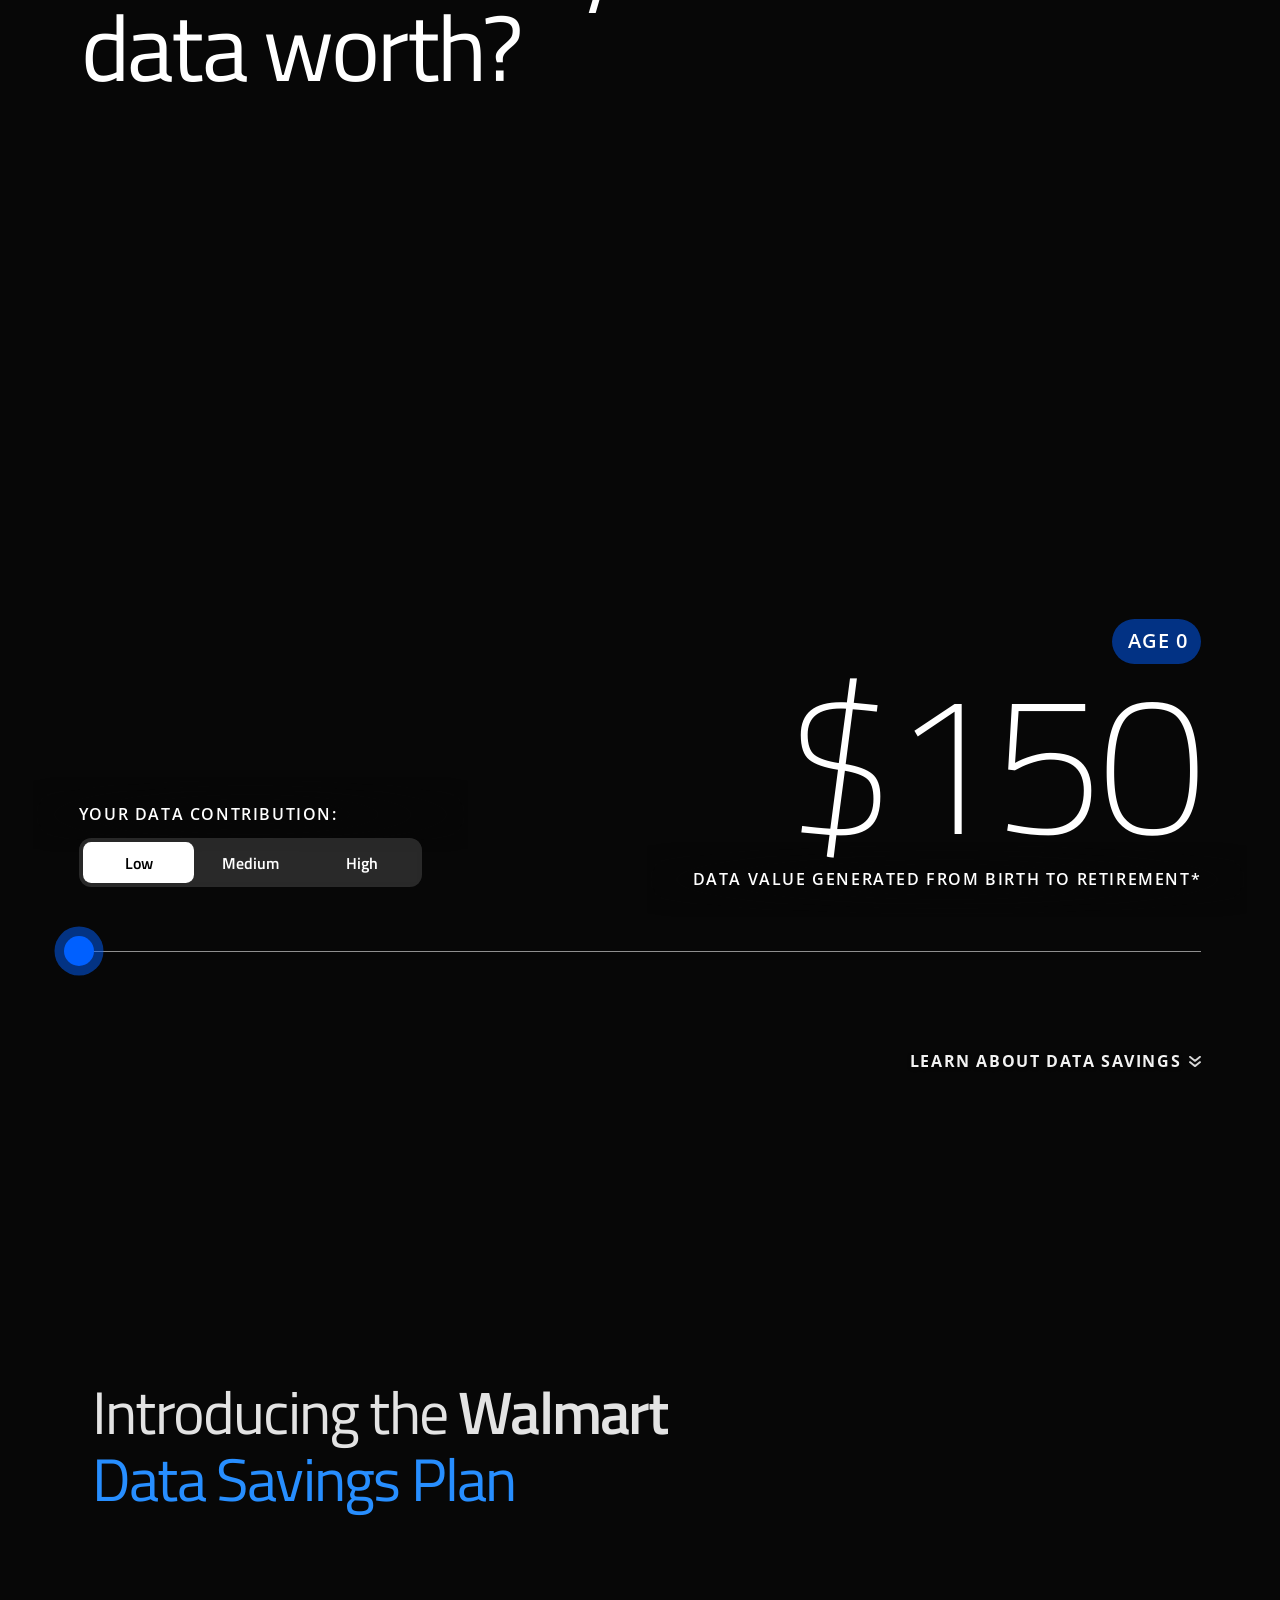
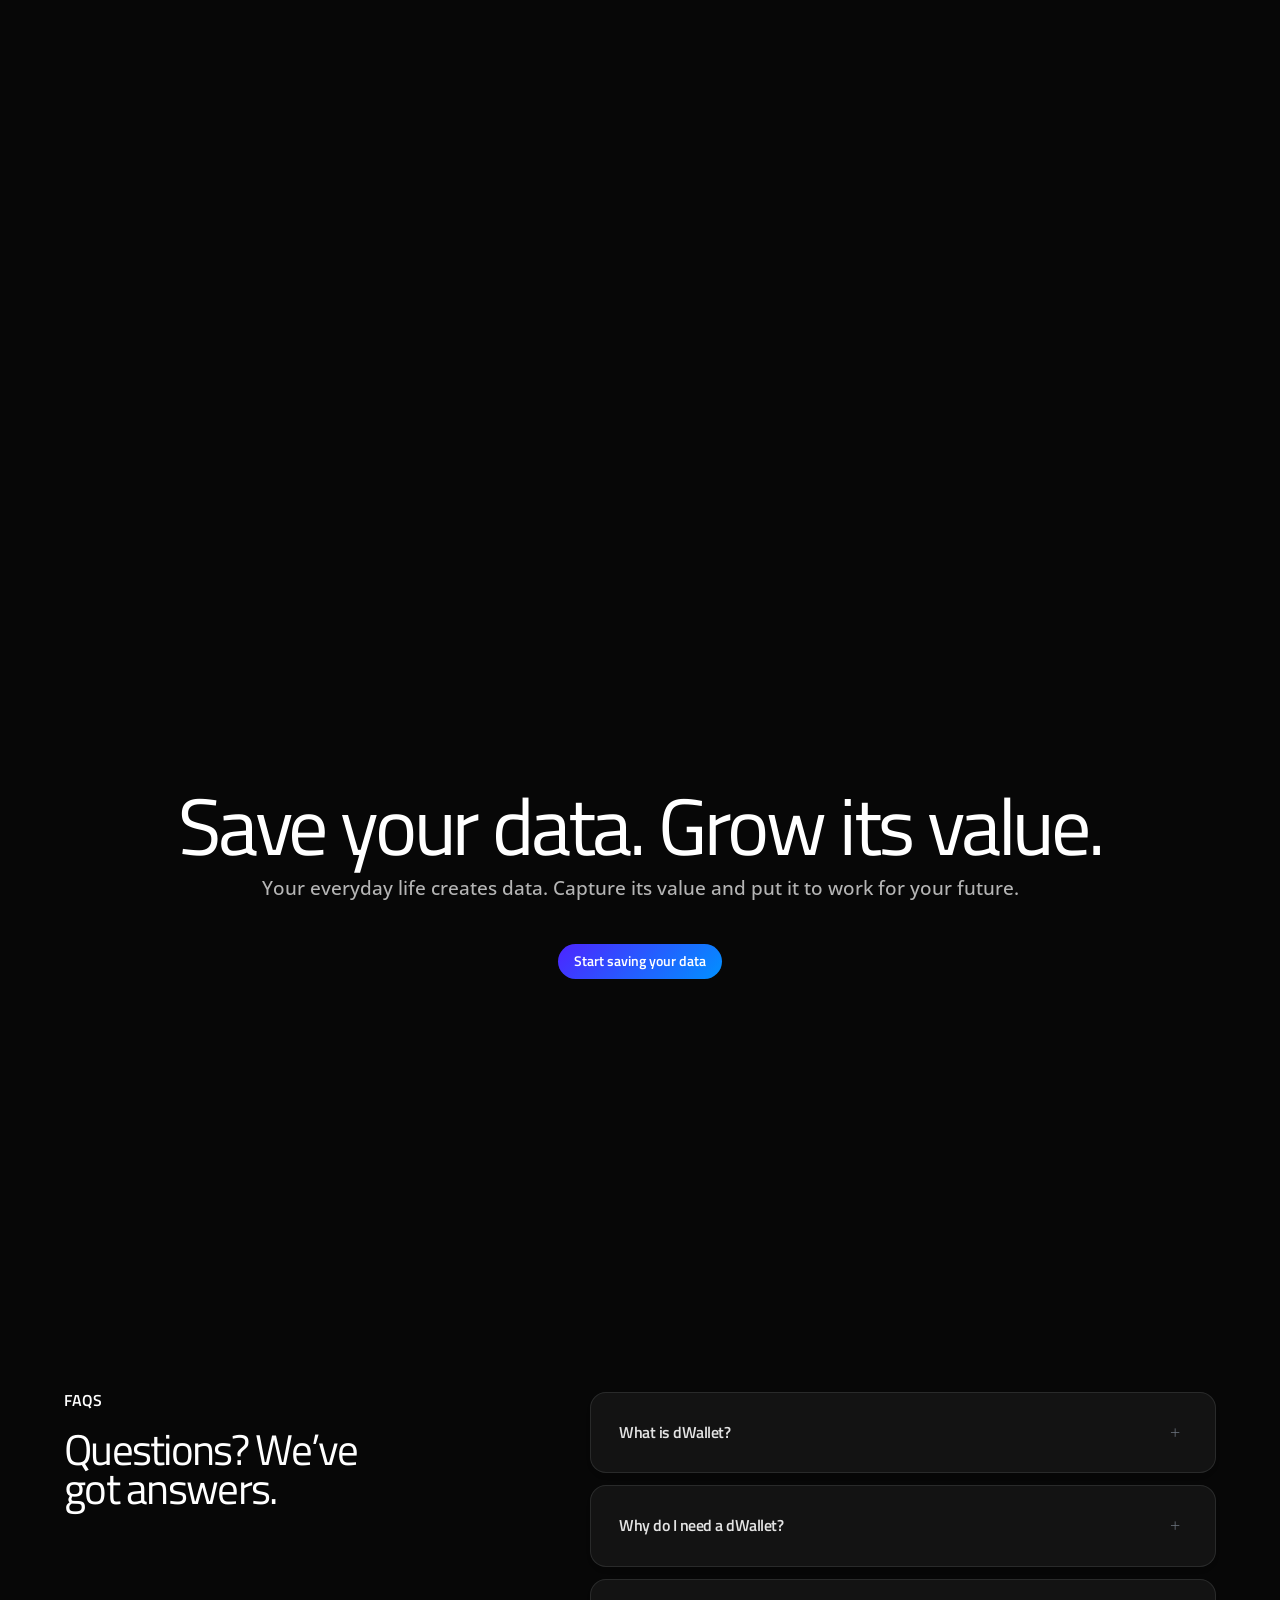
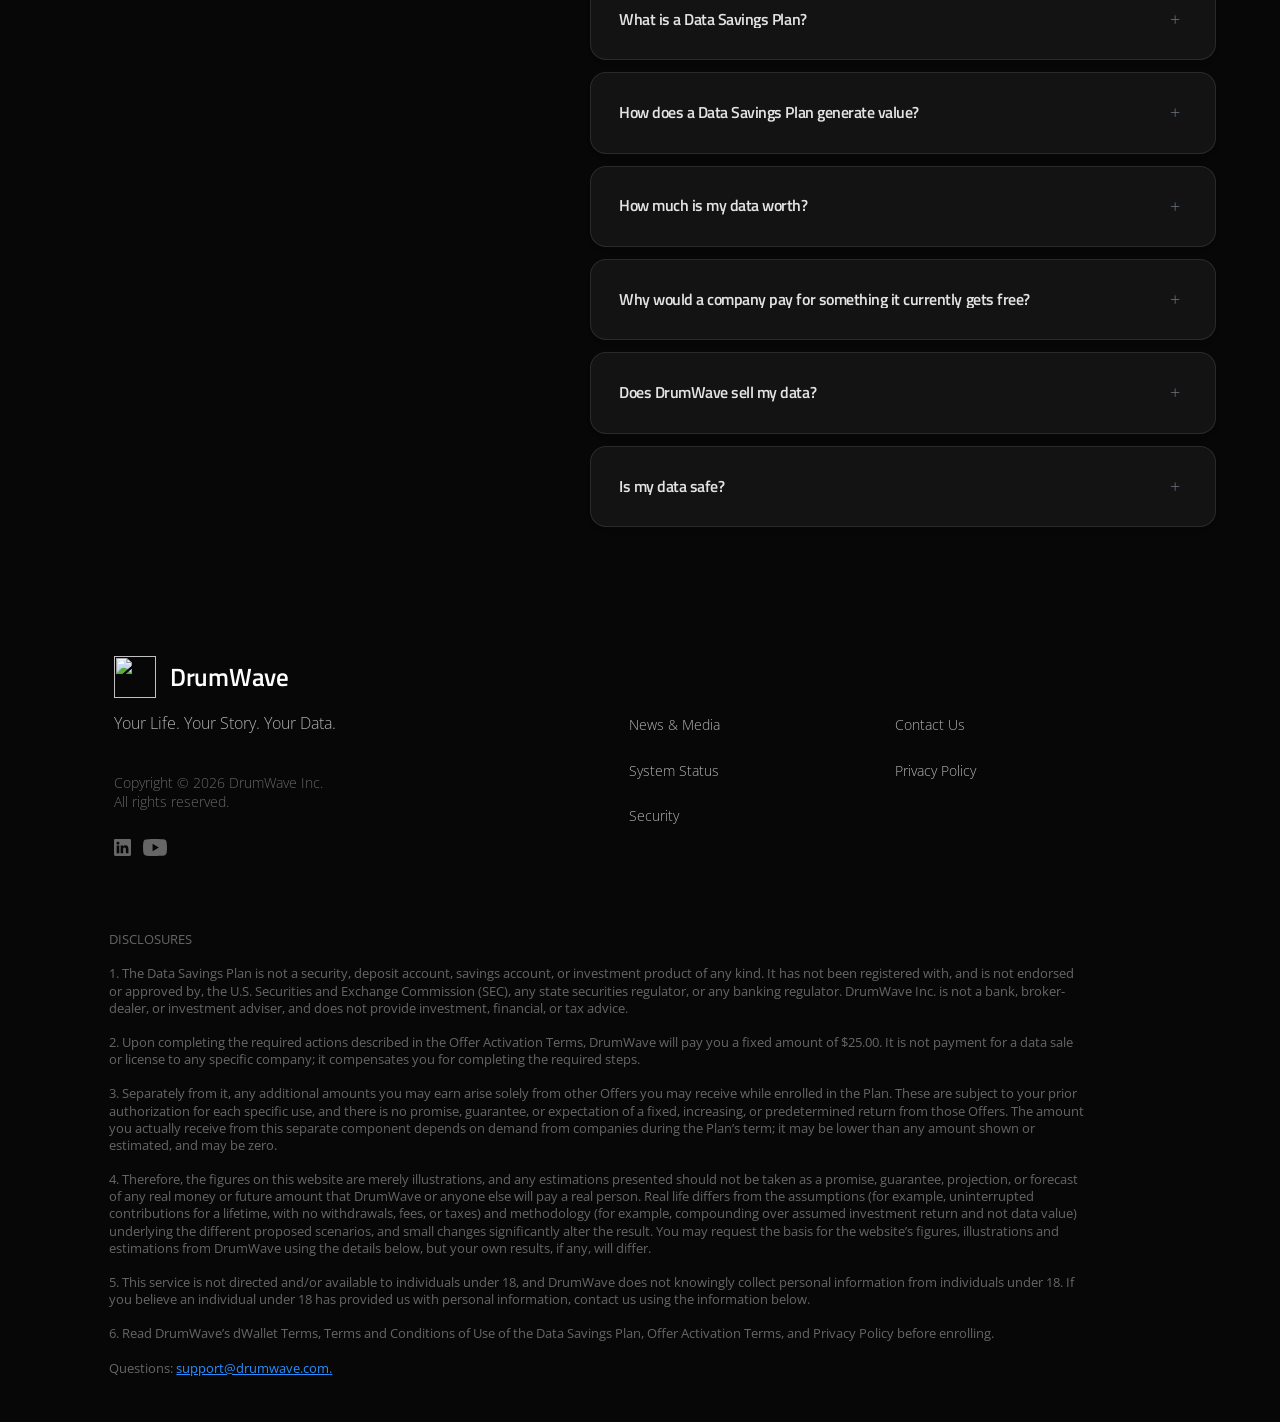
==== commit 593a82af: "Update DSP slides carousel with new cards and peeks" ====
--- a/index.html
+++ b/index.html
@@ -711,10 +711,13 @@
 .solution-preview .sol-slide{position:absolute;left:0;top:0;display:block;width:100%;height:auto;opacity:0}
 .solution-preview .sol-slide.is-on{opacity:1}
 /* The faded card beside it, Figma 5215:63939: it starts 424 into a 617 card and runs
-   to the frame's right edge, behind the card. Its height is the card export's own
-   (767 on 1234, 62.16%), so the two line up top and bottom whatever the width.
+   to the frame's right edge, behind the card, where #solution's clip cuts it off.
+   It is the next plan's full card export, so its height is the export's own (767 on
+   1234, 62.16%) and the two line up top and bottom whatever the width; .sol-peek-fade
+   holds it at the design's 10%, apart from the opacity the carousel tweens.
    The stack starts hidden and the scroll timeline brings it up with the carousel. */
 .solution-preview .sol-peeks{position:absolute;inset:0;z-index:1;opacity:0}
+.solution-preview .sol-peek-fade{position:absolute;inset:0;opacity:.1}
 .solution-preview .sol-peek{position:absolute;left:68.72%;top:0;display:block;height:62.16cqw;width:auto;max-width:none;opacity:0}
 .solution-preview .sol-peek.is-on{opacity:1}
 /* THE CAROUSEL FRAMING — Figma 5215:66457. The copy block is 138 in and 334.5 down
@@ -726,7 +729,10 @@
    mask of its own inside the line's: the line reveals on scroll, the word swaps on
    click. vertical-align:top keeps its glyphs on the line's own baseline — the inner
    line box is the same .99 as the outer one. */
-.solution-preview #solStateB{left:7.17vw;top:30.9vh;width:44.2vw;max-width:none}
+/* 48vw rather than the frame's 44.2: the first line never wraps, so the block has to
+   hold the longest brand — "Introducing the Anthropic" is 46.9vw — and still ends
+   short of the card at 58.59vw. A longer name than that needs this widened again. */
+.solution-preview #solStateB{left:7.17vw;top:30.9vh;width:48vw;max-width:none}
 .solution-preview #solStateB .sol-headline{font-size:clamp(2rem,4.6875vw,5.625rem);line-height:1.12;letter-spacing:-.03em;color:#E3E3E3}
 @media (min-width:761px){.solution-preview #solStateB .ln:first-child > span{white-space:nowrap}}
 .solution-preview .sol-brand{display:inline-block;vertical-align:top;overflow:hidden;padding-bottom:.27em;margin-bottom:-.27em;font-weight:600}
@@ -1389,13 +1395,14 @@
     <div class="sol-glow-ellipse" aria-hidden="true"></div>
 
     <!-- The first framing is the partner carousel. Each plan is one .sol-slide
-         (its brand goes into the headline, its offer link onto the button) and one
-         peek image, in the same order in both lists. The exports carry their own
-         corners, border and fade, so nothing here draws them. Adding a plan is one
-         more .sol-slide and one more peek; the dots are built from the slides. -->
+         (its brand goes into the headline, its offer link onto the button, its
+         colour onto the light spill beneath) and one peek, which is the next plan's
+         card — both lists in the same order. The exports carry their own corners and
+         border, so nothing here draws them. Adding a plan is one more .sol-slide and
+         one more peek; the dots are built from the slides. -->
     <div class="sol-state" id="solStateB">
       <div class="sol-headline">
-        <span class="ln"><span>Introducing the <span class="sol-brand"><span>Apple</span></span></span></span>
+        <span class="ln"><span>Introducing the <span class="sol-brand"><span>Walmart</span></span></span></span>
         <span class="ln"><span class="sol-blue">Data Savings Plan</span></span>
       </div>
       <p class="sol-body">Turn the data you generate every day into a source of financial opportunity, today and for the future.</p>
@@ -1417,15 +1424,31 @@
           <path filter="url(#solGlowBlur)" fill="url(#solGlowFill)" d="M89.0174 40.0002L643.758 40L656.831 63.5447C672.947 92.5714 681.005 107.085 681.715 118.874C682.986 139.985 671.345 159.762 652.272 168.898C641.62 174 625.019 174 591.819 174H137.087C98.594 174 79.3476 174 68.1075 168.184C47.9425 157.751 36.8776 135.441 40.7748 113.074C42.9471 100.607 54.5943 85.2845 77.8887 54.6402L89.0174 40.0002Z"/>
         </svg>
       </div>
+      <!-- Each peek is the NEXT plan's own card export, faded to 10% by .sol-peek-fade,
+           so a plan needs no second image of its own. -->
       <div class="sol-peeks" aria-hidden="true">
-        <img class="sol-peek is-on" src="assets/img/dsp-slide-01-peek.webp" alt="" width="806" height="767">
-        <img class="sol-peek" src="assets/img/dsp-slide-02-peek.webp" alt="" width="796" height="773" loading="lazy">
-        <img class="sol-peek" src="assets/img/dsp-slide-03-peek.webp" alt="" width="797" height="773" loading="lazy">
+        <div class="sol-peek-fade">
+          <img class="sol-peek is-on" src="assets/img/dsp-card-02-amazon.webp" alt="" width="1234" height="767">
+          <img class="sol-peek" src="assets/img/dsp-card-03-apple.webp" alt="" width="1234" height="767" loading="lazy">
+          <img class="sol-peek" src="assets/img/dsp-card-04-chase.webp" alt="" width="1231" height="764" loading="lazy">
+          <img class="sol-peek" src="assets/img/dsp-card-05-nvidia.webp" alt="" width="1228" height="764" loading="lazy">
+          <img class="sol-peek" src="assets/img/dsp-card-06-anthropic.webp" alt="" width="1234" height="767" loading="lazy">
+          <img class="sol-peek" src="assets/img/dsp-card-07-google.webp" alt="" width="1234" height="767" loading="lazy">
+          <img class="sol-peek" src="assets/img/dsp-card-08-money.webp" alt="" width="1228" height="764" loading="lazy">
+          <img class="sol-peek" src="assets/img/dsp-card-09-uber.webp" alt="" width="1235" height="772" loading="lazy">
+          <img class="sol-peek" src="assets/img/dsp-card-01-walmart.webp" alt="" width="1235" height="772" loading="lazy">
+        </div>
       </div>
       <div class="sol-slides" aria-live="polite">
-        <img class="sol-slide is-on" data-brand="Apple" data-glow="#1FAE8C" data-href="https://personal.drumwave.com/offers/66aecb1e-740a-4d95-aa7a-f530689ffe89" src="assets/img/dsp-slide-01.webp" alt="dSavings Prism card with Apple, held by Alex Waverly, balance $170" width="1234" height="767">
-        <img class="sol-slide" data-brand="Amazon" data-glow="#E0873A" data-href="https://personal.drumwave.com/offers/66aecb1e-740a-4d95-aa7a-f530689ffe89" src="assets/img/dsp-slide-02.webp" alt="dSavings Reach card with Amazon" width="1244" height="773" loading="lazy">
-        <img class="sol-slide" data-brand="NVIDIA" data-glow="#4F95D8" data-href="https://personal.drumwave.com/offers/66aecb1e-740a-4d95-aa7a-f530689ffe89" src="assets/img/dsp-slide-03.webp" alt="dSavings Transit card with NVIDIA" width="1244" height="772" loading="lazy">
+        <img class="sol-slide is-on" data-brand="Walmart" data-glow="#4A86E0" data-href="https://personal.drumwave.com/offers/66aecb1e-740a-4d95-aa7a-f530689ffe89" src="assets/img/dsp-card-01-walmart.webp" alt="dSavings Spark+ card with Walmart" width="1235" height="772">
+        <img class="sol-slide" data-brand="Amazon" data-glow="#E0873A" data-href="https://personal.drumwave.com/offers/66aecb1e-740a-4d95-aa7a-f530689ffe89" src="assets/img/dsp-card-02-amazon.webp" alt="dSavings Prime Arc card with Amazon" width="1234" height="767" loading="lazy">
+        <img class="sol-slide" data-brand="Apple" data-glow="#1FAE8C" data-href="https://personal.drumwave.com/offers/66aecb1e-740a-4d95-aa7a-f530689ffe89" src="assets/img/dsp-card-03-apple.webp" alt="dSavings Prism card with Apple" width="1234" height="767" loading="lazy">
+        <img class="sol-slide" data-brand="Chase" data-glow="#34A3BF" data-href="https://personal.drumwave.com/offers/66aecb1e-740a-4d95-aa7a-f530689ffe89" src="assets/img/dsp-card-04-chase.webp" alt="dSavings Onyx card with Chase" width="1231" height="764" loading="lazy">
+        <img class="sol-slide" data-brand="NVIDIA" data-glow="#5B63E0" data-href="https://personal.drumwave.com/offers/66aecb1e-740a-4d95-aa7a-f530689ffe89" src="assets/img/dsp-card-05-nvidia.webp" alt="dSavings Accelerate card with NVIDIA" width="1228" height="764" loading="lazy">
+        <img class="sol-slide" data-brand="Anthropic" data-glow="#E0845A" data-href="https://personal.drumwave.com/offers/66aecb1e-740a-4d95-aa7a-f530689ffe89" src="assets/img/dsp-card-06-anthropic.webp" alt="dSavings AI Dividends card with Anthropic" width="1234" height="767" loading="lazy">
+        <img class="sol-slide" data-brand="Google" data-glow="#DDA03E" data-href="https://personal.drumwave.com/offers/66aecb1e-740a-4d95-aa7a-f530689ffe89" src="assets/img/dsp-card-07-google.webp" alt="dSavings Path card with Google" width="1234" height="767" loading="lazy">
+        <img class="sol-slide" data-brand="X Money" data-glow="#5470DC" data-href="https://personal.drumwave.com/offers/66aecb1e-740a-4d95-aa7a-f530689ffe89" src="assets/img/dsp-card-08-money.webp" alt="dSavings X Signal card with X Money" width="1228" height="764" loading="lazy">
+        <img class="sol-slide" data-brand="Uber" data-glow="#3A8FE0" data-href="https://personal.drumwave.com/offers/66aecb1e-740a-4d95-aa7a-f530689ffe89" src="assets/img/dsp-card-09-uber.webp" alt="dSavings Uber One card with Uber" width="1235" height="772" loading="lazy">
       </div>
     </div>
 
--- a/assets/css/cookiescript-custom.css
+++ b/assets/css/cookiescript-custom.css
@@ -190,7 +190,8 @@
 
 #cookiescript_buttons {
   display: flex !important;
-  flex-direction: column-reverse !important;
+  flex-direction: row !important;
+  flex-wrap: wrap !important;
   gap: 10px !important;
   width: 100% !important;
   font-weight: 400 !important;
@@ -199,35 +200,54 @@
 #cookiescript_accept,
 #cookiescript_reject,
 #cookiescript_save {
-  flex: none !important;
-  width: 100% !important;
   margin: 0 !important;
-  padding: 13px 24px !important;
+  padding: 12px 16px !important;
   border-radius: 100px !important;
   font-family: 'Titillium Web', sans-serif !important;
   font-weight: 600 !important;
-  font-size: 15px !important;
-  line-height: 1 !important;
+  font-size: 14.5px !important;
+  line-height: 1.1 !important;
   text-align: center !important;
   text-transform: none !important;
+  white-space: nowrap !important;
   transition: background .25s, filter .25s, border-color .25s !important;
-}
+  box-sizing: border-box !important;
+}
+
+#cookiescript_reject {
+  order: 1 !important;
+  flex: 1 1 calc(50% - 5px) !important;
+  width: calc(50% - 5px) !important;
+  max-width: calc(50% - 5px) !important;
+  border: 1px solid rgba(243, 242, 238, .3) !important;
+  background: transparent !important;
+  color: #F3F2EE !important;
+}
+#cookiescript_reject:hover { background: rgba(243, 242, 238, .1) !important; }
 
 #cookiescript_accept {
+  order: 2 !important;
+  flex: 1 1 calc(50% - 5px) !important;
+  width: calc(50% - 5px) !important;
+  max-width: calc(50% - 5px) !important;
   border: none !important;
   background: linear-gradient(138.73deg, #4B27FF 1.94%, #0091FF 100.59%) !important;
   color: #fff !important;
 }
 #cookiescript_accept:hover { filter: brightness(1.12) !important; }
 
-#cookiescript_reject,
 #cookiescript_save {
-  border: 1px solid rgba(243, 242, 238, .3) !important;
-  background: transparent !important;
-  color: #F3F2EE !important;
-}
-#cookiescript_reject:hover,
-#cookiescript_save:hover { background: rgba(243, 242, 238, .1) !important; }
+  order: 3 !important;
+  flex: 1 1 100% !important;
+  width: 100% !important;
+  max-width: 100% !important;
+  display: block !important;
+  margin-top: 6px !important;
+  border: none !important;
+  background: linear-gradient(138.73deg, #9B45F8 0%, #8331E7 100%) !important;
+  color: #fff !important;
+}
+#cookiescript_save:hover { filter: brightness(1.12) !important; }
 
 /* ---- footer / copyright ---------------------------------------------------- */
 
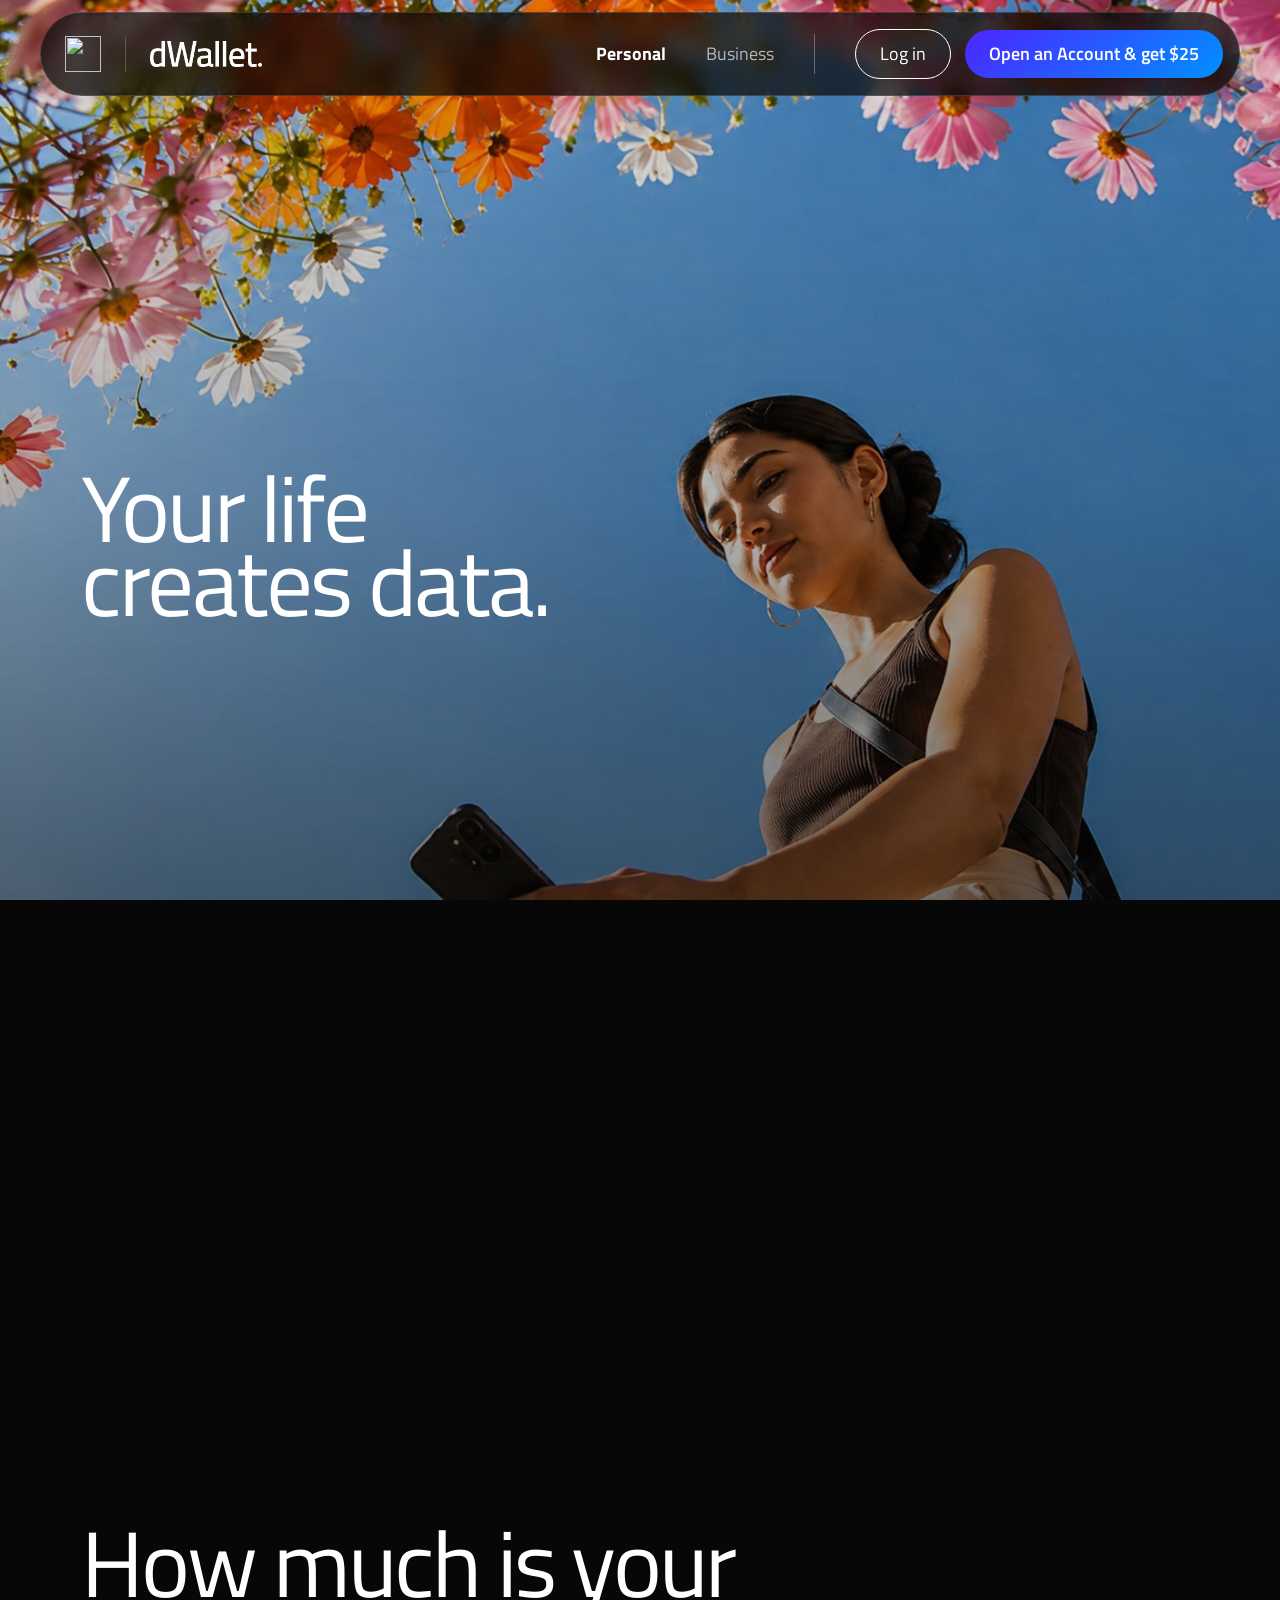
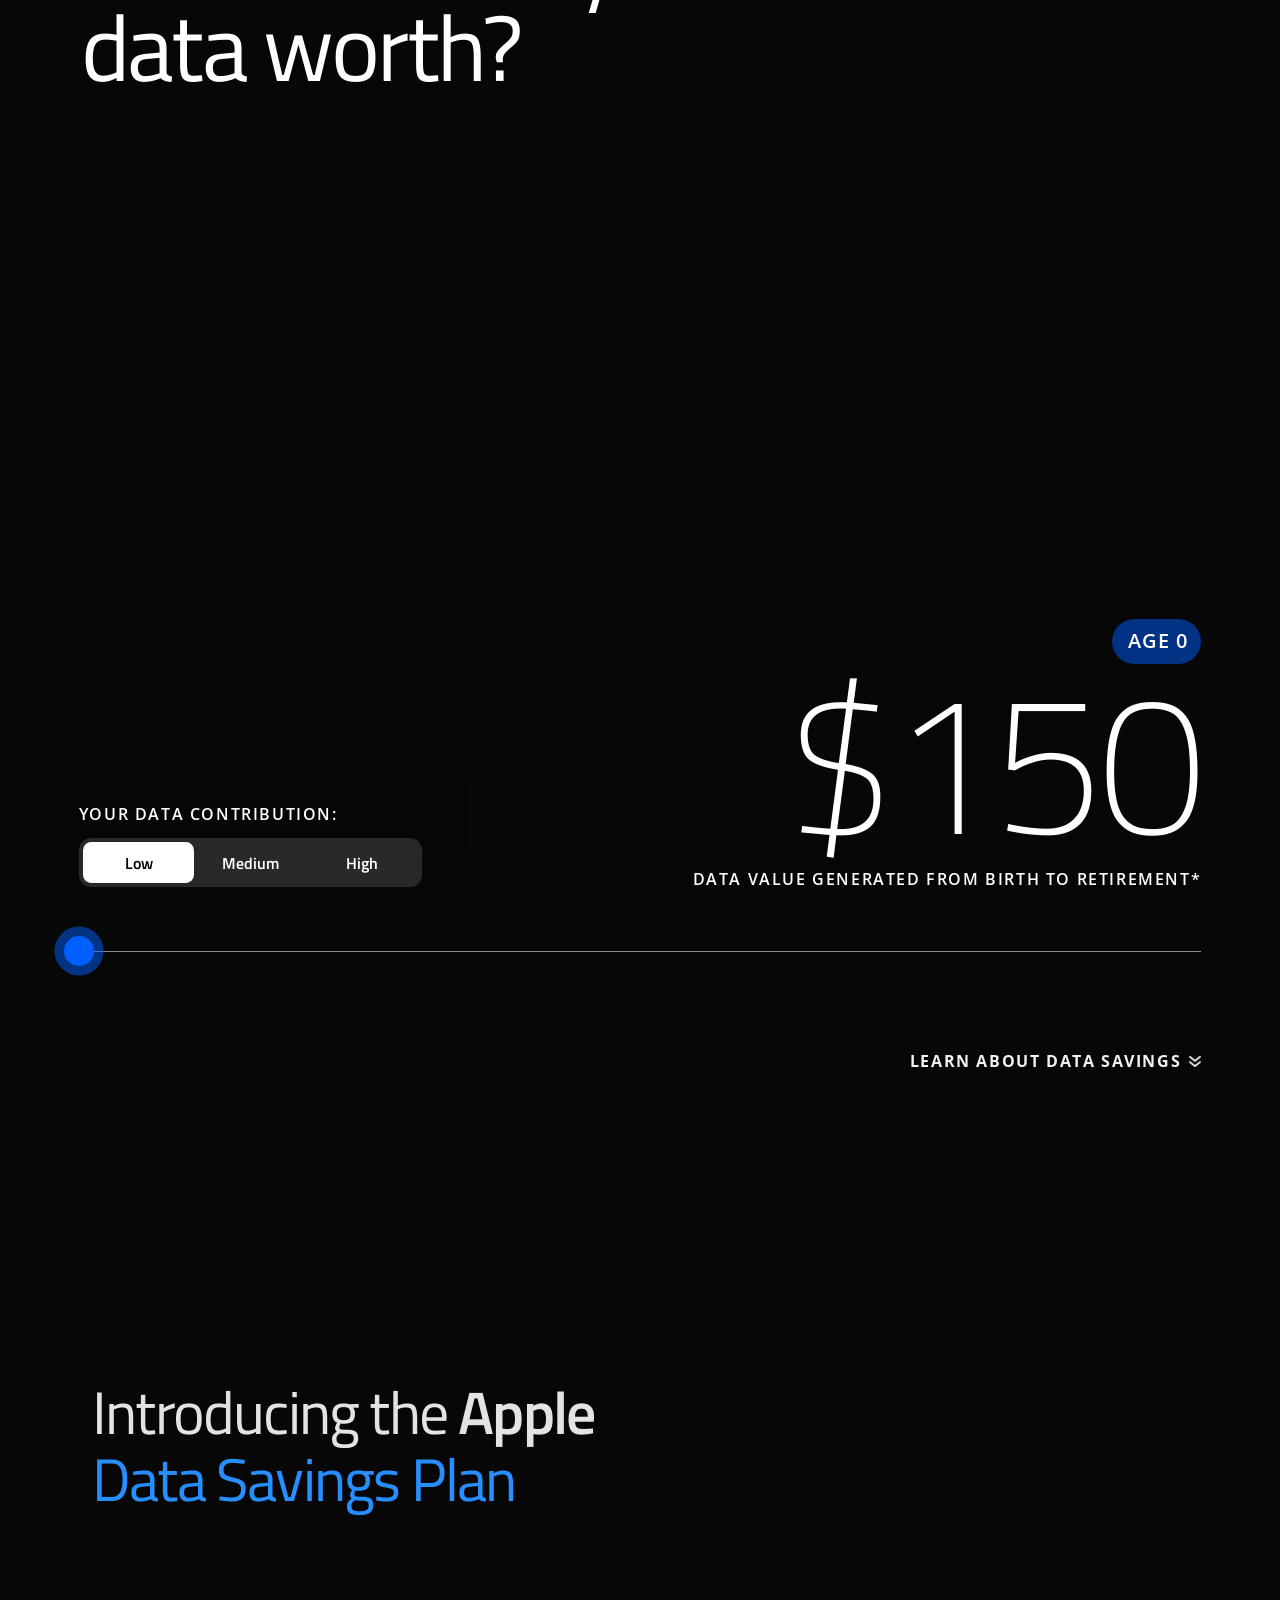
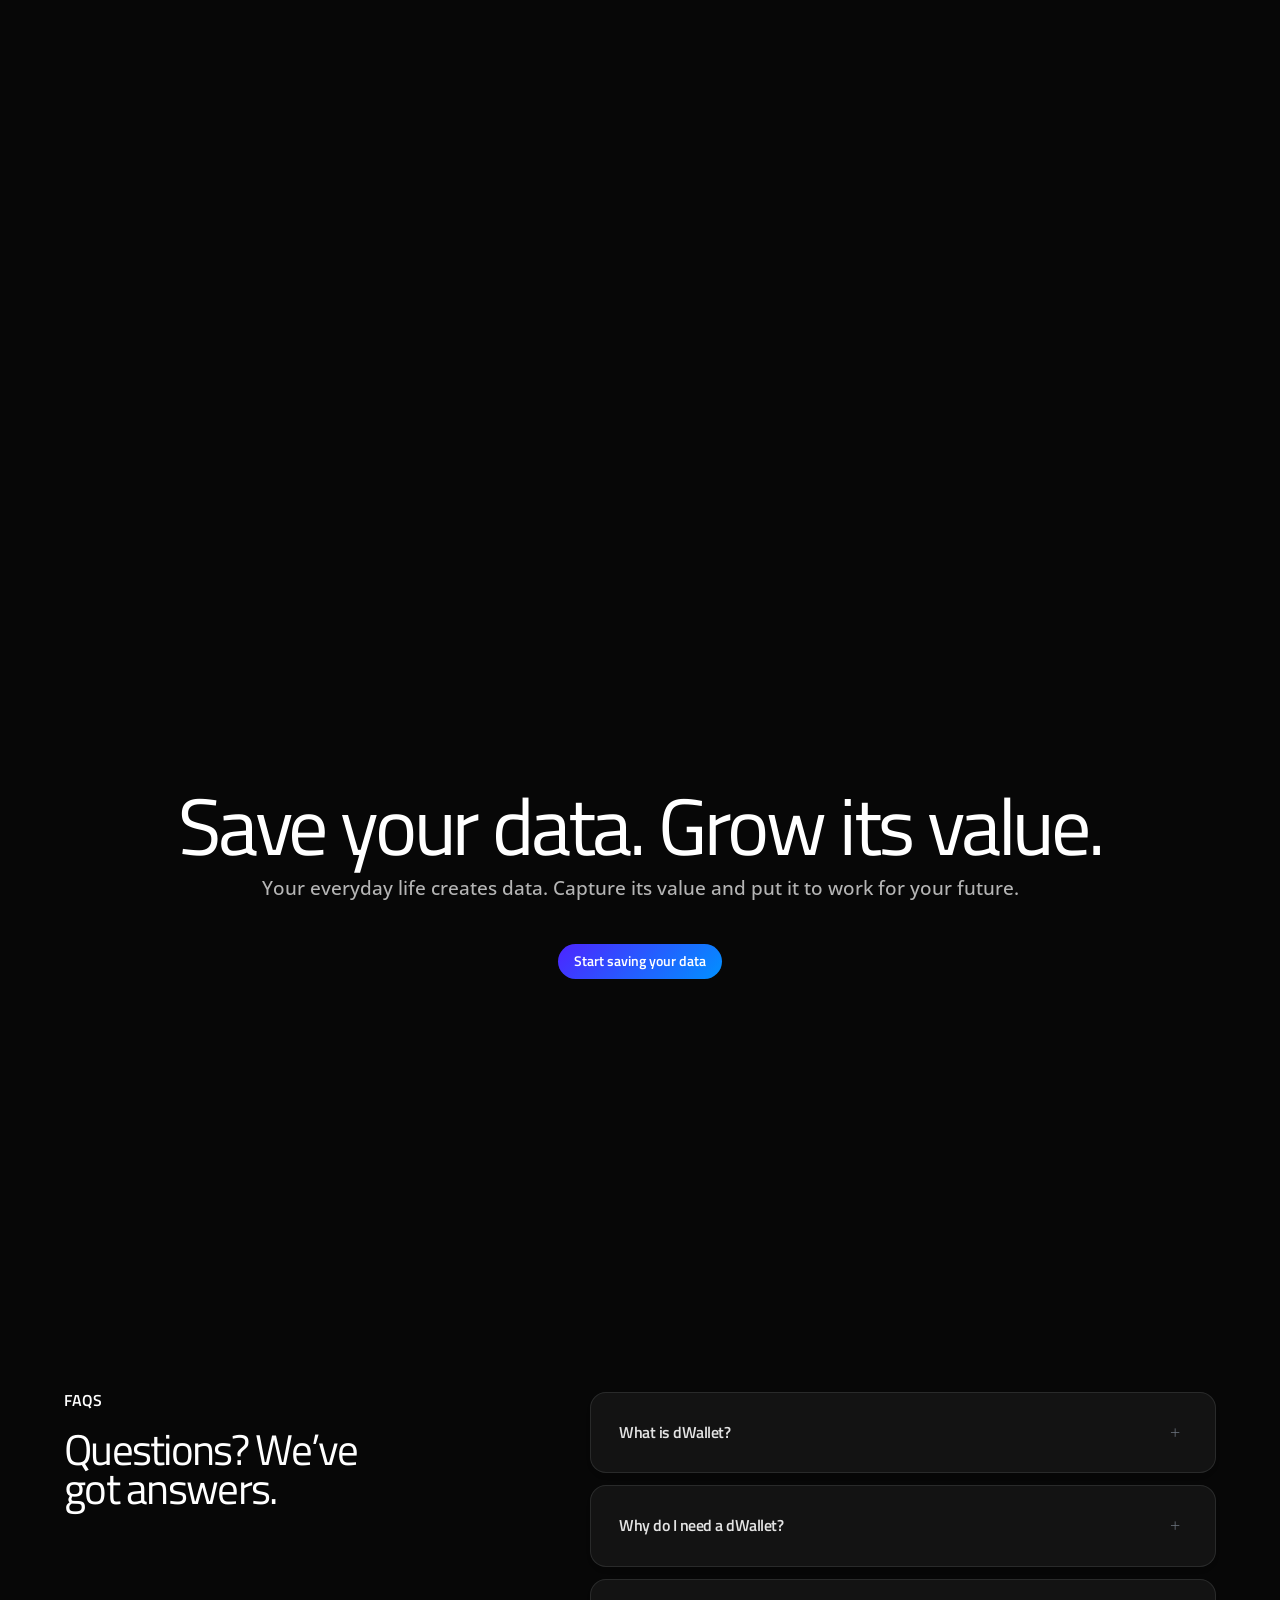
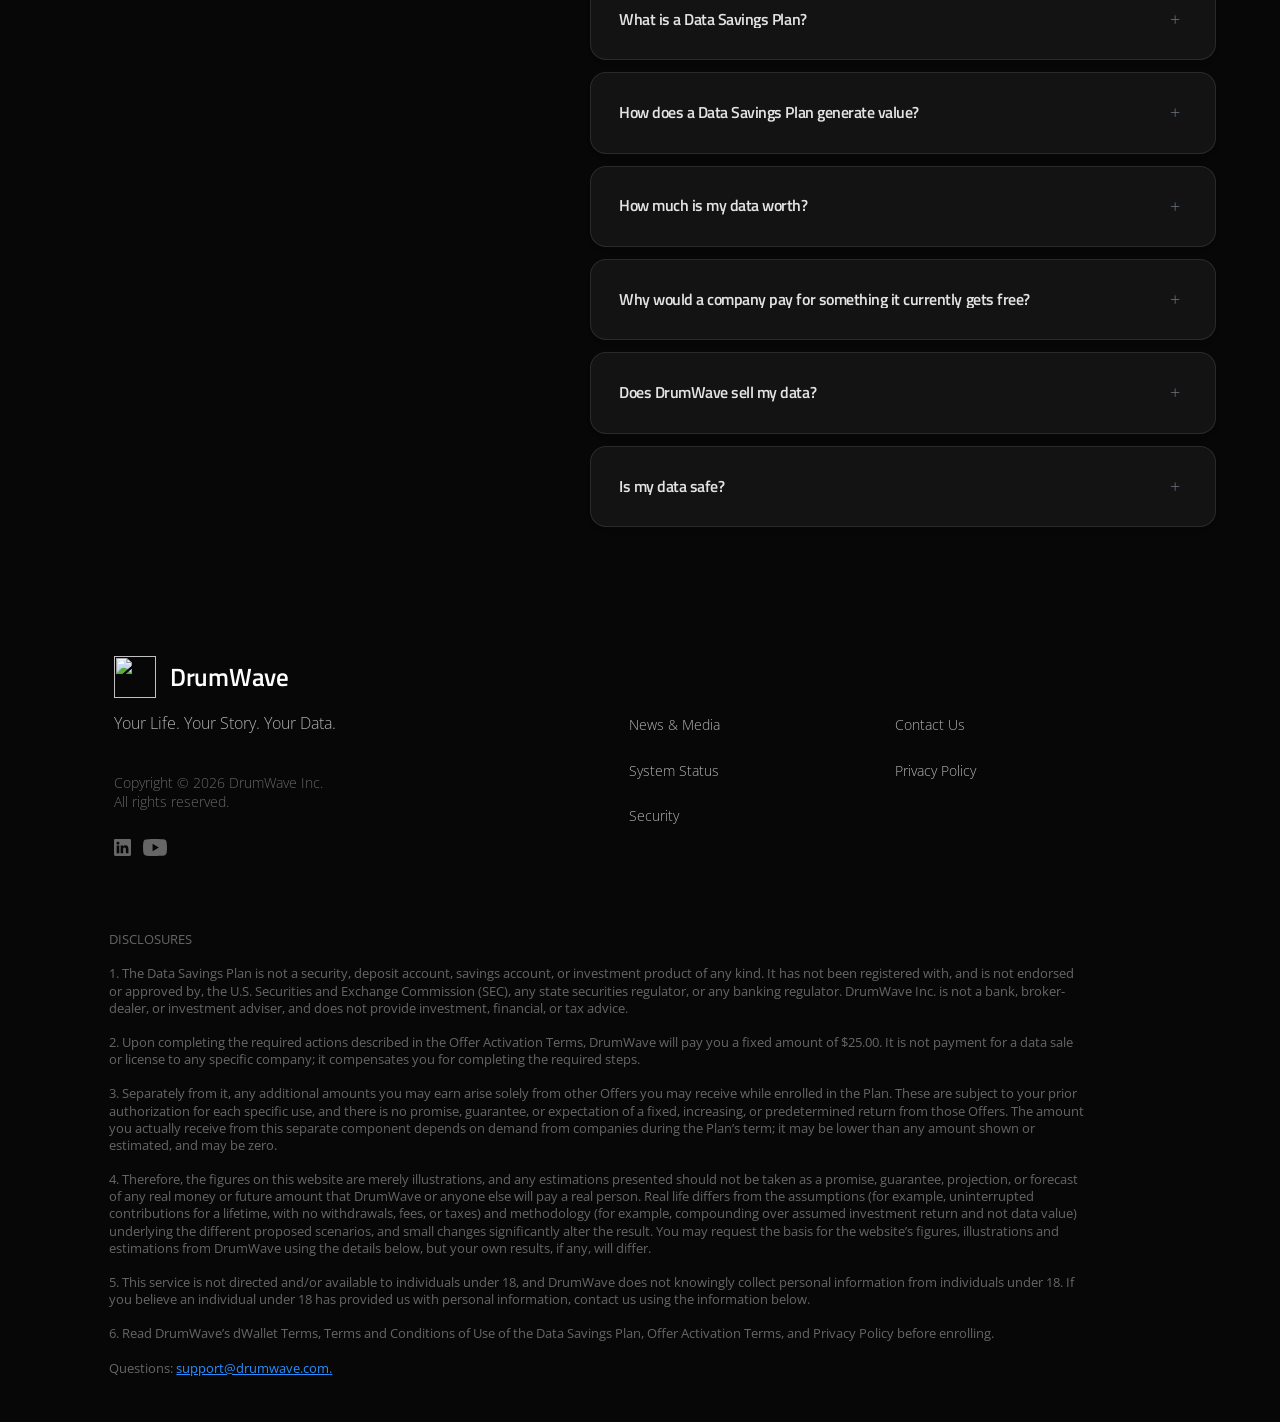
==== commit 51a30237: "Update card assets and index.html structure" ====
--- a/index.html
+++ b/index.html
@@ -1402,7 +1402,7 @@
          one more peek; the dots are built from the slides. -->
     <div class="sol-state" id="solStateB">
       <div class="sol-headline">
-        <span class="ln"><span>Introducing the <span class="sol-brand"><span>Walmart</span></span></span></span>
+        <span class="ln"><span>Introducing the <span class="sol-brand"><span>Apple</span></span></span></span>
         <span class="ln"><span class="sol-blue">Data Savings Plan</span></span>
       </div>
       <p class="sol-body">Turn the data you generate every day into a source of financial opportunity, today and for the future.</p>
@@ -1429,20 +1429,20 @@
       <div class="sol-peeks" aria-hidden="true">
         <div class="sol-peek-fade">
           <img class="sol-peek is-on" src="assets/img/dsp-card-02-amazon.webp" alt="" width="1234" height="767">
-          <img class="sol-peek" src="assets/img/dsp-card-03-apple.webp" alt="" width="1234" height="767" loading="lazy">
+          <img class="sol-peek" src="assets/img/dsp-card-03-walmart.webp" alt="" width="1235" height="772" loading="lazy">
           <img class="sol-peek" src="assets/img/dsp-card-04-chase.webp" alt="" width="1231" height="764" loading="lazy">
           <img class="sol-peek" src="assets/img/dsp-card-05-nvidia.webp" alt="" width="1228" height="764" loading="lazy">
           <img class="sol-peek" src="assets/img/dsp-card-06-anthropic.webp" alt="" width="1234" height="767" loading="lazy">
           <img class="sol-peek" src="assets/img/dsp-card-07-google.webp" alt="" width="1234" height="767" loading="lazy">
           <img class="sol-peek" src="assets/img/dsp-card-08-money.webp" alt="" width="1228" height="764" loading="lazy">
           <img class="sol-peek" src="assets/img/dsp-card-09-uber.webp" alt="" width="1235" height="772" loading="lazy">
-          <img class="sol-peek" src="assets/img/dsp-card-01-walmart.webp" alt="" width="1235" height="772" loading="lazy">
+          <img class="sol-peek" src="assets/img/dsp-card-01-apple.webp" alt="" width="1234" height="767" loading="lazy">
         </div>
       </div>
       <div class="sol-slides" aria-live="polite">
-        <img class="sol-slide is-on" data-brand="Walmart" data-glow="#4A86E0" data-href="https://personal.drumwave.com/offers/66aecb1e-740a-4d95-aa7a-f530689ffe89" src="assets/img/dsp-card-01-walmart.webp" alt="dSavings Spark+ card with Walmart" width="1235" height="772">
+        <img class="sol-slide is-on" data-brand="Apple" data-glow="#1FAE8C" data-href="https://personal.drumwave.com/offers/66aecb1e-740a-4d95-aa7a-f530689ffe89" src="assets/img/dsp-card-01-apple.webp" alt="dSavings Prism card with Apple" width="1234" height="767">
         <img class="sol-slide" data-brand="Amazon" data-glow="#E0873A" data-href="https://personal.drumwave.com/offers/66aecb1e-740a-4d95-aa7a-f530689ffe89" src="assets/img/dsp-card-02-amazon.webp" alt="dSavings Prime Arc card with Amazon" width="1234" height="767" loading="lazy">
-        <img class="sol-slide" data-brand="Apple" data-glow="#1FAE8C" data-href="https://personal.drumwave.com/offers/66aecb1e-740a-4d95-aa7a-f530689ffe89" src="assets/img/dsp-card-03-apple.webp" alt="dSavings Prism card with Apple" width="1234" height="767" loading="lazy">
+        <img class="sol-slide" data-brand="Walmart" data-glow="#4A86E0" data-href="https://personal.drumwave.com/offers/66aecb1e-740a-4d95-aa7a-f530689ffe89" src="assets/img/dsp-card-03-walmart.webp" alt="dSavings Spark+ card with Walmart" width="1235" height="772" loading="lazy">
         <img class="sol-slide" data-brand="Chase" data-glow="#34A3BF" data-href="https://personal.drumwave.com/offers/66aecb1e-740a-4d95-aa7a-f530689ffe89" src="assets/img/dsp-card-04-chase.webp" alt="dSavings Onyx card with Chase" width="1231" height="764" loading="lazy">
         <img class="sol-slide" data-brand="NVIDIA" data-glow="#5B63E0" data-href="https://personal.drumwave.com/offers/66aecb1e-740a-4d95-aa7a-f530689ffe89" src="assets/img/dsp-card-05-nvidia.webp" alt="dSavings Accelerate card with NVIDIA" width="1228" height="764" loading="lazy">
         <img class="sol-slide" data-brand="Anthropic" data-glow="#E0845A" data-href="https://personal.drumwave.com/offers/66aecb1e-740a-4d95-aa7a-f530689ffe89" src="assets/img/dsp-card-06-anthropic.webp" alt="dSavings AI Dividends card with Anthropic" width="1234" height="767" loading="lazy">
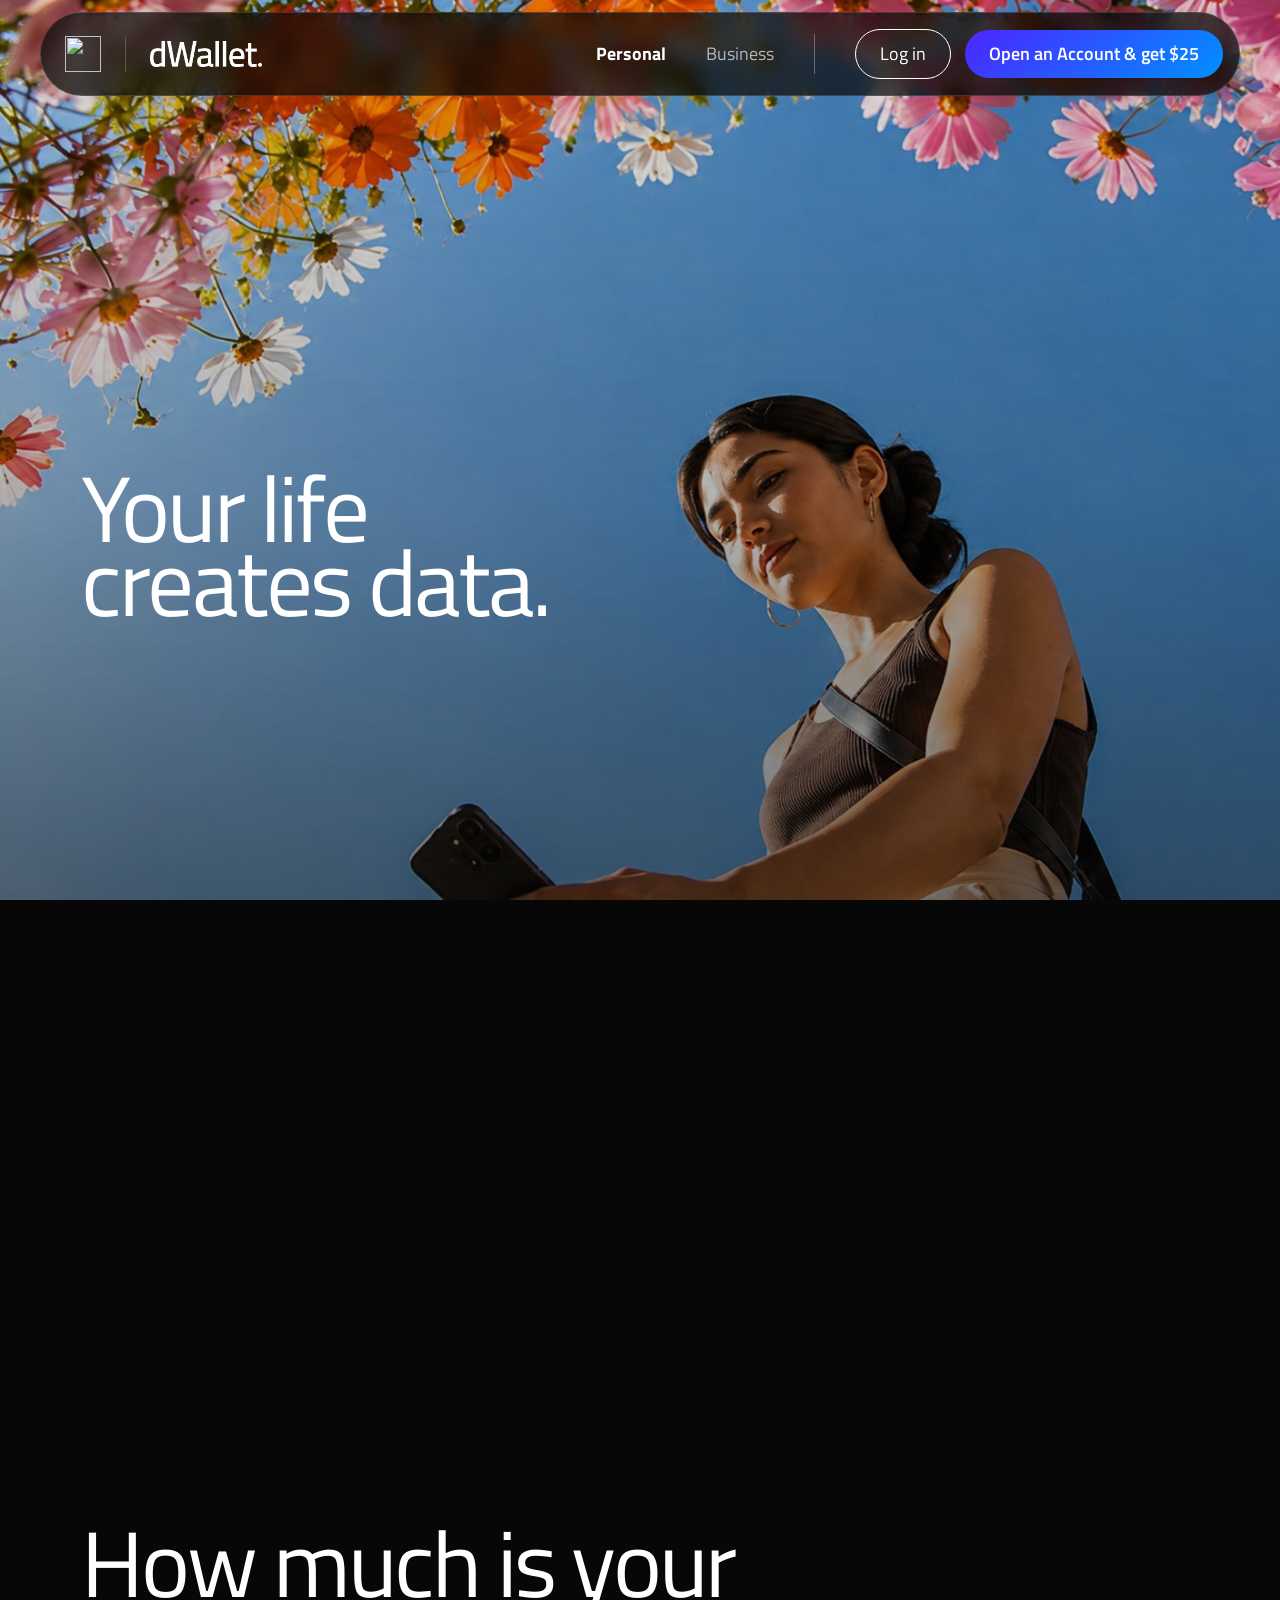
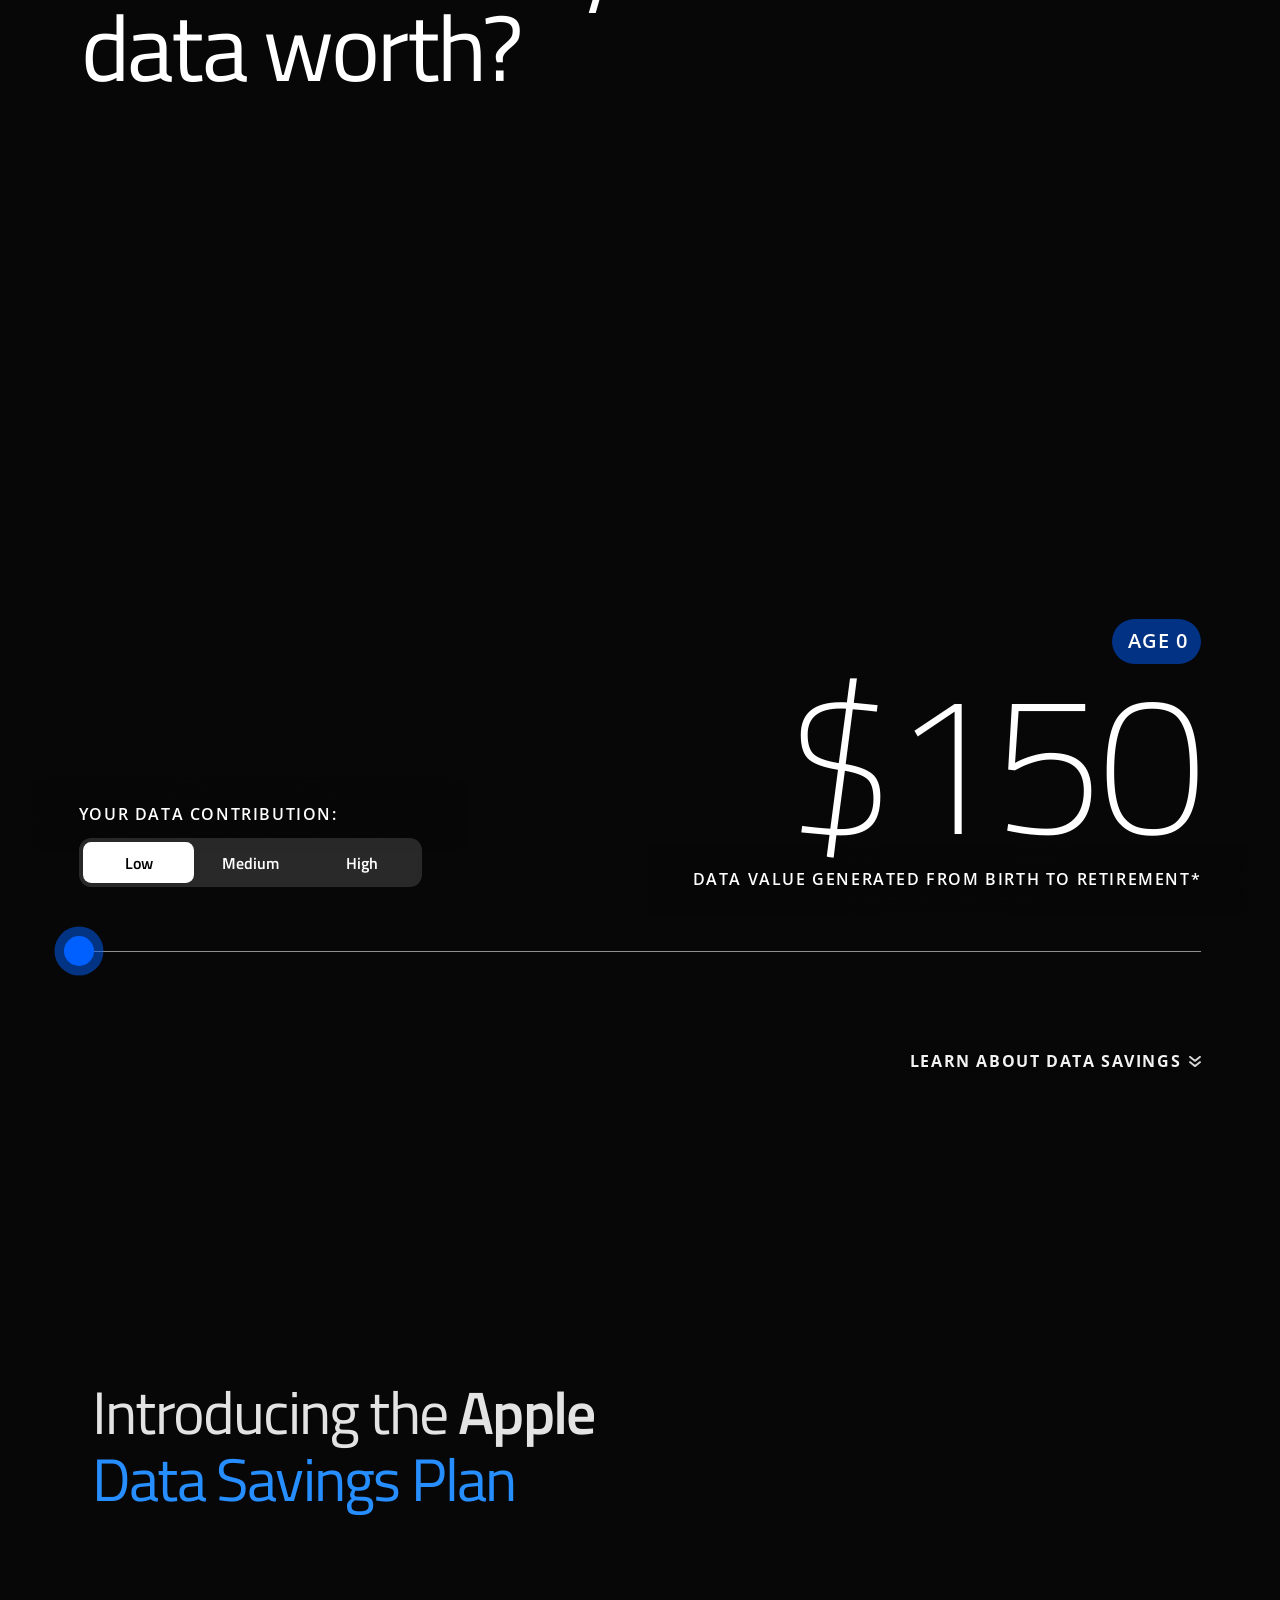
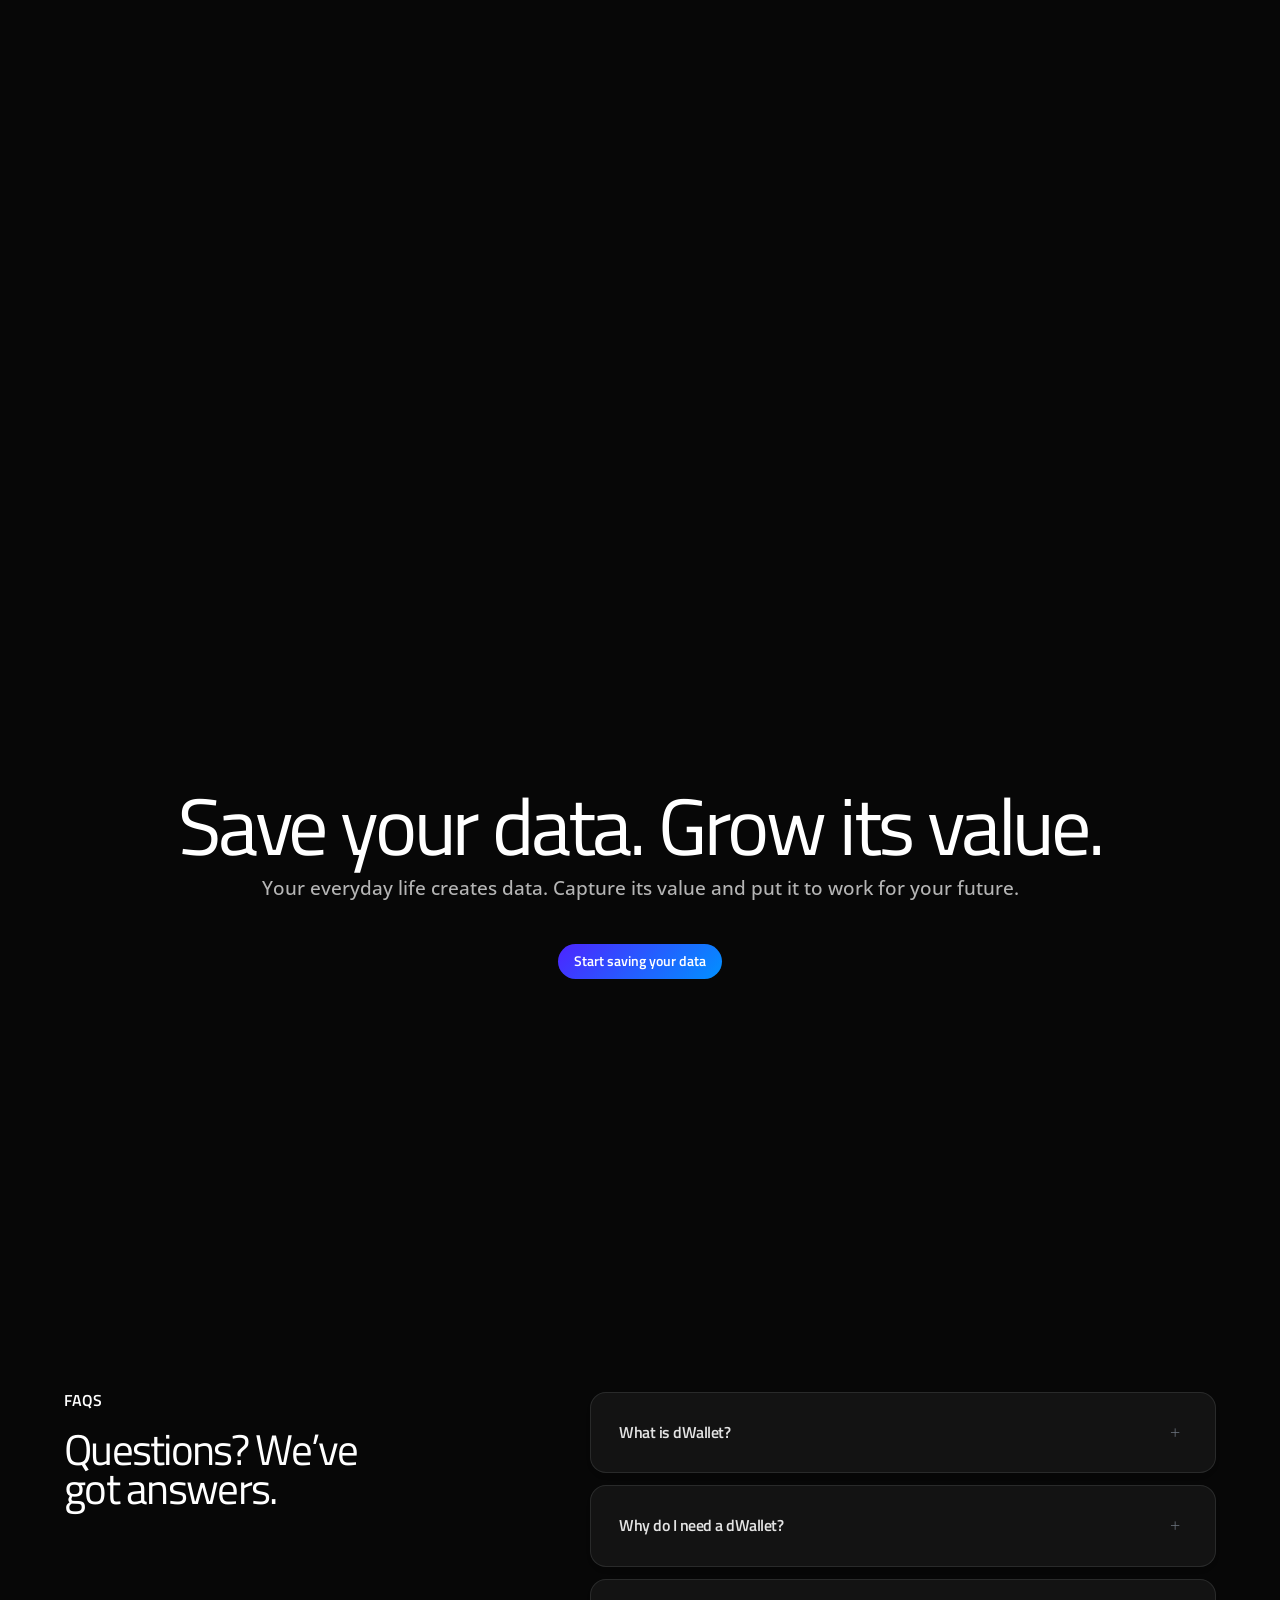
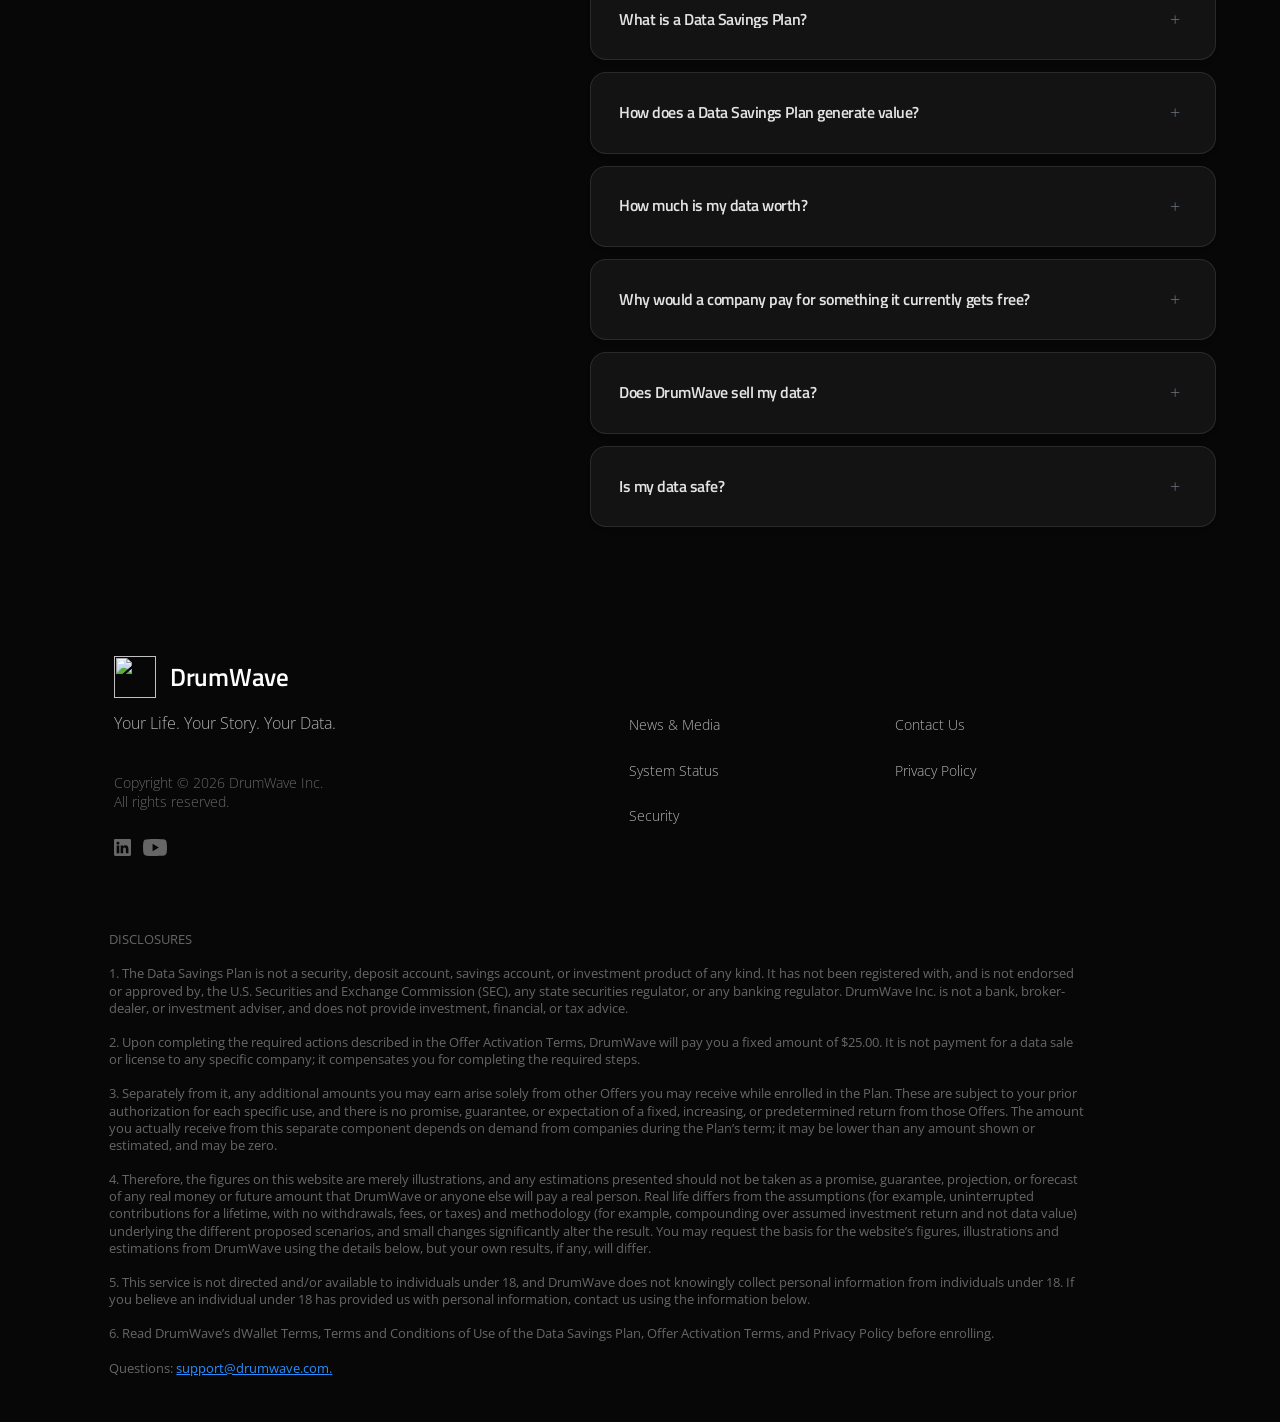
==== commit 9b81fc27: "fix: adjust mobile carousel responsive layout" ====
--- a/index.html
+++ b/index.html
@@ -1124,24 +1124,31 @@
      enough to stop that ghosting. */
   #solution{isolation:isolate}
   #solution, .solution-preview{background:#070707 !important}
-  /* Figma 4869:39900/39422: the carousel reserves a fixed 212px text block on a
-     390.5px frame (54.31vw) before the card starts, so the card holds its position
-     however many lines the brand's headline takes. */
-  .solution-preview .sol-state{left:6vw !important;width:88vw !important;max-width:88vw !important;height:54.31vw !important}
-  .solution-preview #solStateB{top:13vh !important;left:6vw !important;transform:none !important;width:88vw !important;max-width:88vw !important}
-  .solution-preview .sol-headline{font-size:44px !important;line-height:44.8px !important;letter-spacing:-.7569px !important;color:#fff !important}
-  .solution-preview .sol-body{width:100% !important;max-width:100% !important;margin-top:24px !important;font-size:0.95rem !important;line-height:1.45 !important;color:#E3E3E3 !important}
-  /* Figma 4869:39900/39422: the text block sits at top:13vh and is a fixed
-     54.31vw tall (see .sol-state above), and the card starts 32px (8.2vw) under
-     it — so the card's top is derived from the text block's
-     own box rather than calibrated separately per state. */
-  .solution-preview .sol-card{left:50% !important;transform:translateX(-50%) !important;top:calc(13vh + 54.31vw + 8.2vw) !important;bottom:auto !important;width:84.4vw !important;max-width:329.6px !important}
-  /* The prev/next row goes between the card and
-     the button, and the button moves down by the row's height and one more gap. The
-     faded card beside it has no room on a centred phone card, so it stays off. */
+  /* The carousel on a phone is one column — copy, card, prev/next, button — laid
+     out by flex rather than by absolute tops. Those tops were sums of vw, so on a
+     wide or short phone (a 430px-wide screen, or any browser with its toolbars up)
+     the column ran past the bottom of the pinned screen and the prev/next row and
+     the button were never seen. Now the column is centred in the room under the nav
+     and every gap and the card itself give way to the screen's height, so the
+     button is always on screen. The DOM has the button before the card, so order
+     puts them back in reading order. */
+  .solution-preview{display:flex;flex-direction:column;justify-content:center;padding:84px 6vw 3svh}
+  .solution-preview #solStateB{order:1;position:relative !important;top:auto !important;left:auto !important;transform:none !important;width:auto !important;max-width:none !important;height:auto !important}
+  .solution-preview .sol-headline{font-size:min(44px,11.3vw,5.3svh) !important;line-height:1.02 !important;letter-spacing:-.017em !important;color:#fff !important}
+  /* the brand always takes a line of its own — "Introducing the" / brand / "Data
+     Savings Plan" — rather than joining the first line when the name is short. A
+     block the width of its word, so the carousel's width tween still sizes the mask. */
+  .solution-preview .sol-brand{display:block;width:fit-content}
+  .solution-preview .sol-body{width:100% !important;max-width:100% !important;margin-top:min(24px,2.6svh) !important;font-size:0.95rem !important;line-height:1.45 !important;color:#E3E3E3 !important}
+  /* Figma 4869:39900/39422 width (84.4vw, at most 329.6px), unless the screen is too
+     short for it: 500px is roughly everything else in the column, and 1.6 is the
+     card's aspect, so the card takes what height is left and never less than 200px
+     across. No transform here — the reveal scales it. */
+  .solution-preview .sol-card{order:2;position:relative !important;left:auto !important;top:auto !important;bottom:auto !important;transform:none;flex-shrink:0;margin:min(32px,3.5svh) auto 0;width:clamp(200px,(100svh - 500px) * 1.6,min(84.4vw,329.6px)) !important;max-width:none !important}
+  /* the faded card beside it has no room on a centred phone card, so it stays off */
   .solution-preview .sol-peeks{display:none}
-  .solution-preview .sol-nav{top:calc(13vh + 54.31vw + 8.2vw + 52.81vw + 6vw);gap:28px}
-  .solution-preview .sol-cta{left:50% !important;transform:translateX(-50%) !important;top:calc(13vh + 54.31vw + 8.2vw + 52.81vw + 6vw + 44px + 6vw) !important;bottom:auto !important;width:84.76vw !important;max-width:331px !important;height:50px !important;padding:0 24px !important;border-radius:500px !important;background:#fff !important;color:#090908 !important;font-family:'Titillium Web',sans-serif !important;font-weight:600 !important;font-size:1rem !important;display:flex !important;align-items:center !important;justify-content:center !important;text-align:center !important;text-decoration:none !important;box-shadow:0 4px 14px rgba(0,0,0,0.4) !important}
+  .solution-preview .sol-nav{order:3;position:relative;left:auto;top:auto;transform:none;align-self:center;flex-shrink:0;margin-top:min(28px,3svh);gap:28px}
+  .solution-preview .sol-cta{order:4;position:relative !important;left:auto !important;top:auto !important;bottom:auto !important;transform:none;flex-shrink:0;margin:min(24px,2.6svh) auto 0 !important;width:100% !important;max-width:331px !important;height:50px !important;padding:0 24px !important;border-radius:500px !important;background:#fff !important;color:#090908 !important;font-family:'Titillium Web',sans-serif !important;font-weight:600 !important;font-size:1rem !important;display:flex !important;align-items:center !important;justify-content:center !important;text-align:center !important;text-decoration:none !important;box-shadow:0 4px 14px rgba(0,0,0,0.4) !important}
   /* the vw paddings and gaps are a few pixels at this width, so set them in their own terms */
   .closing{padding-top:0}
   .closing-copy{width:327px;max-width:87.2vw}
